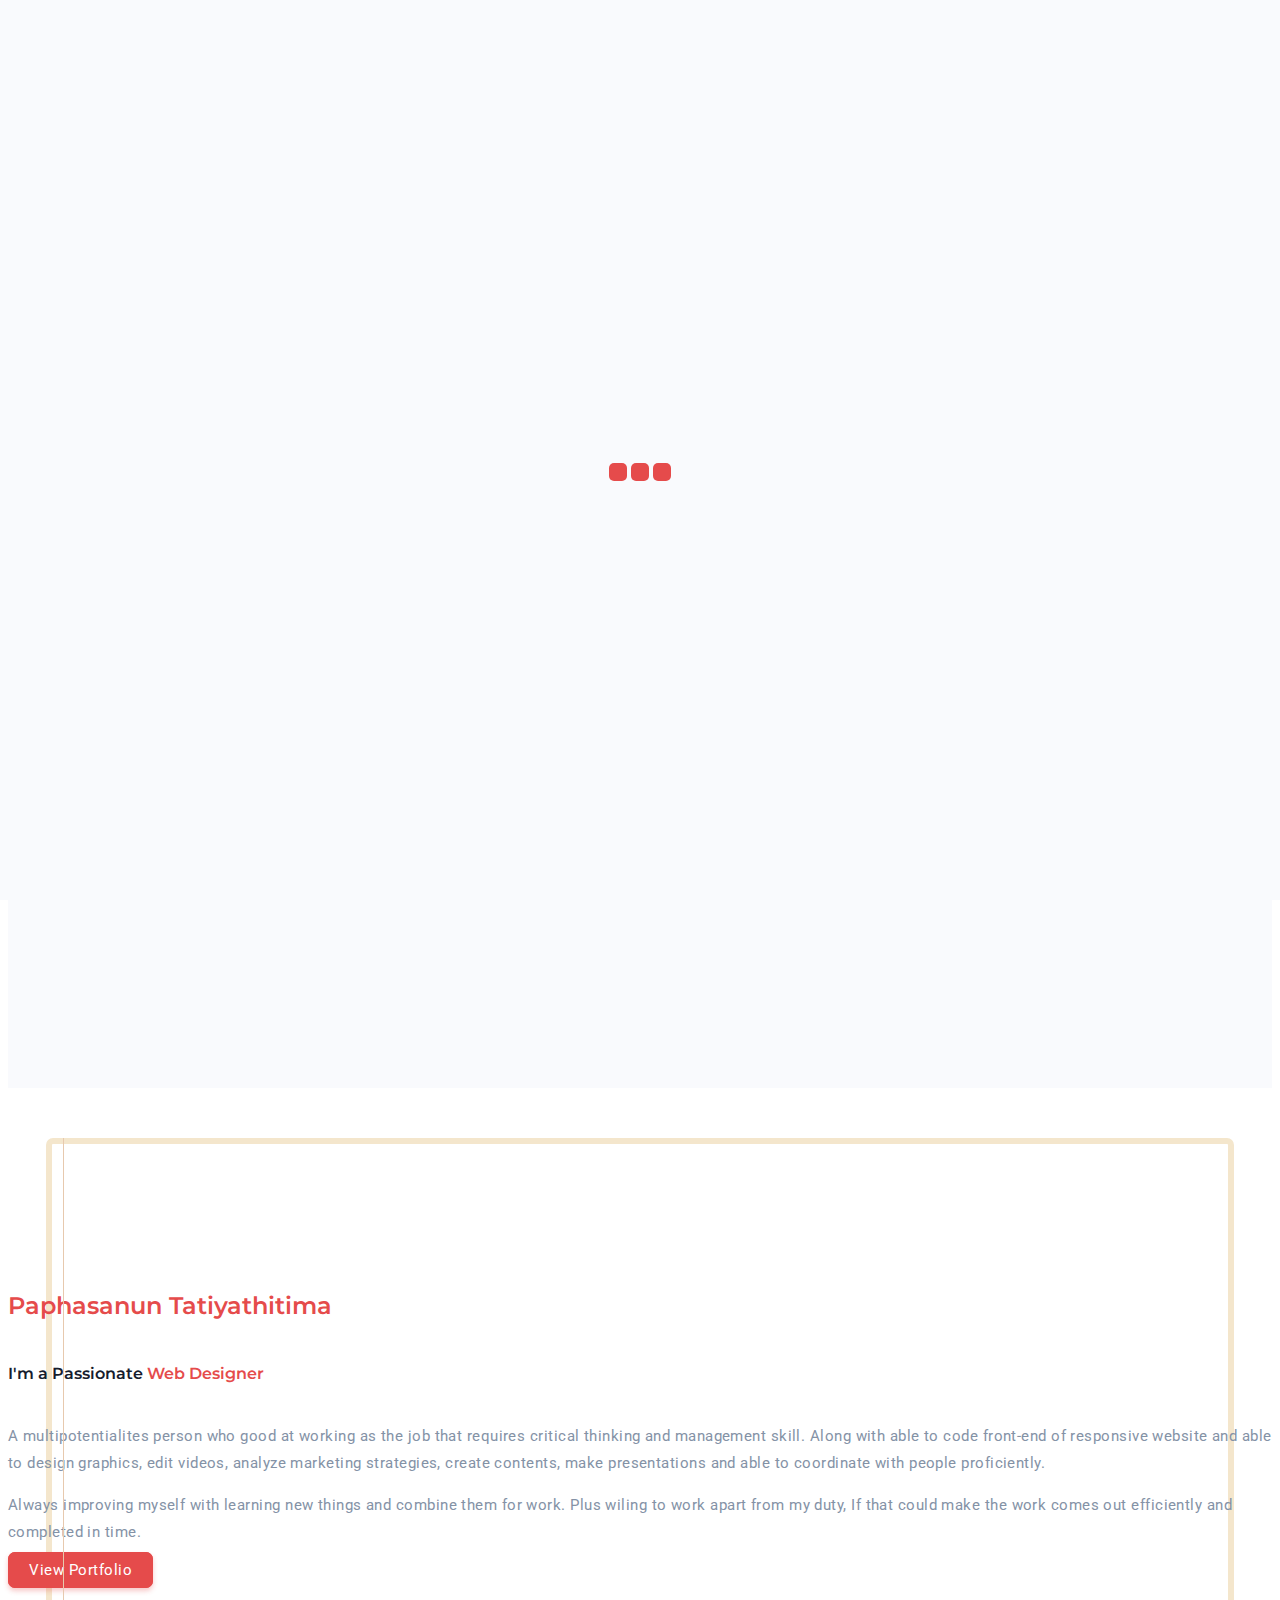
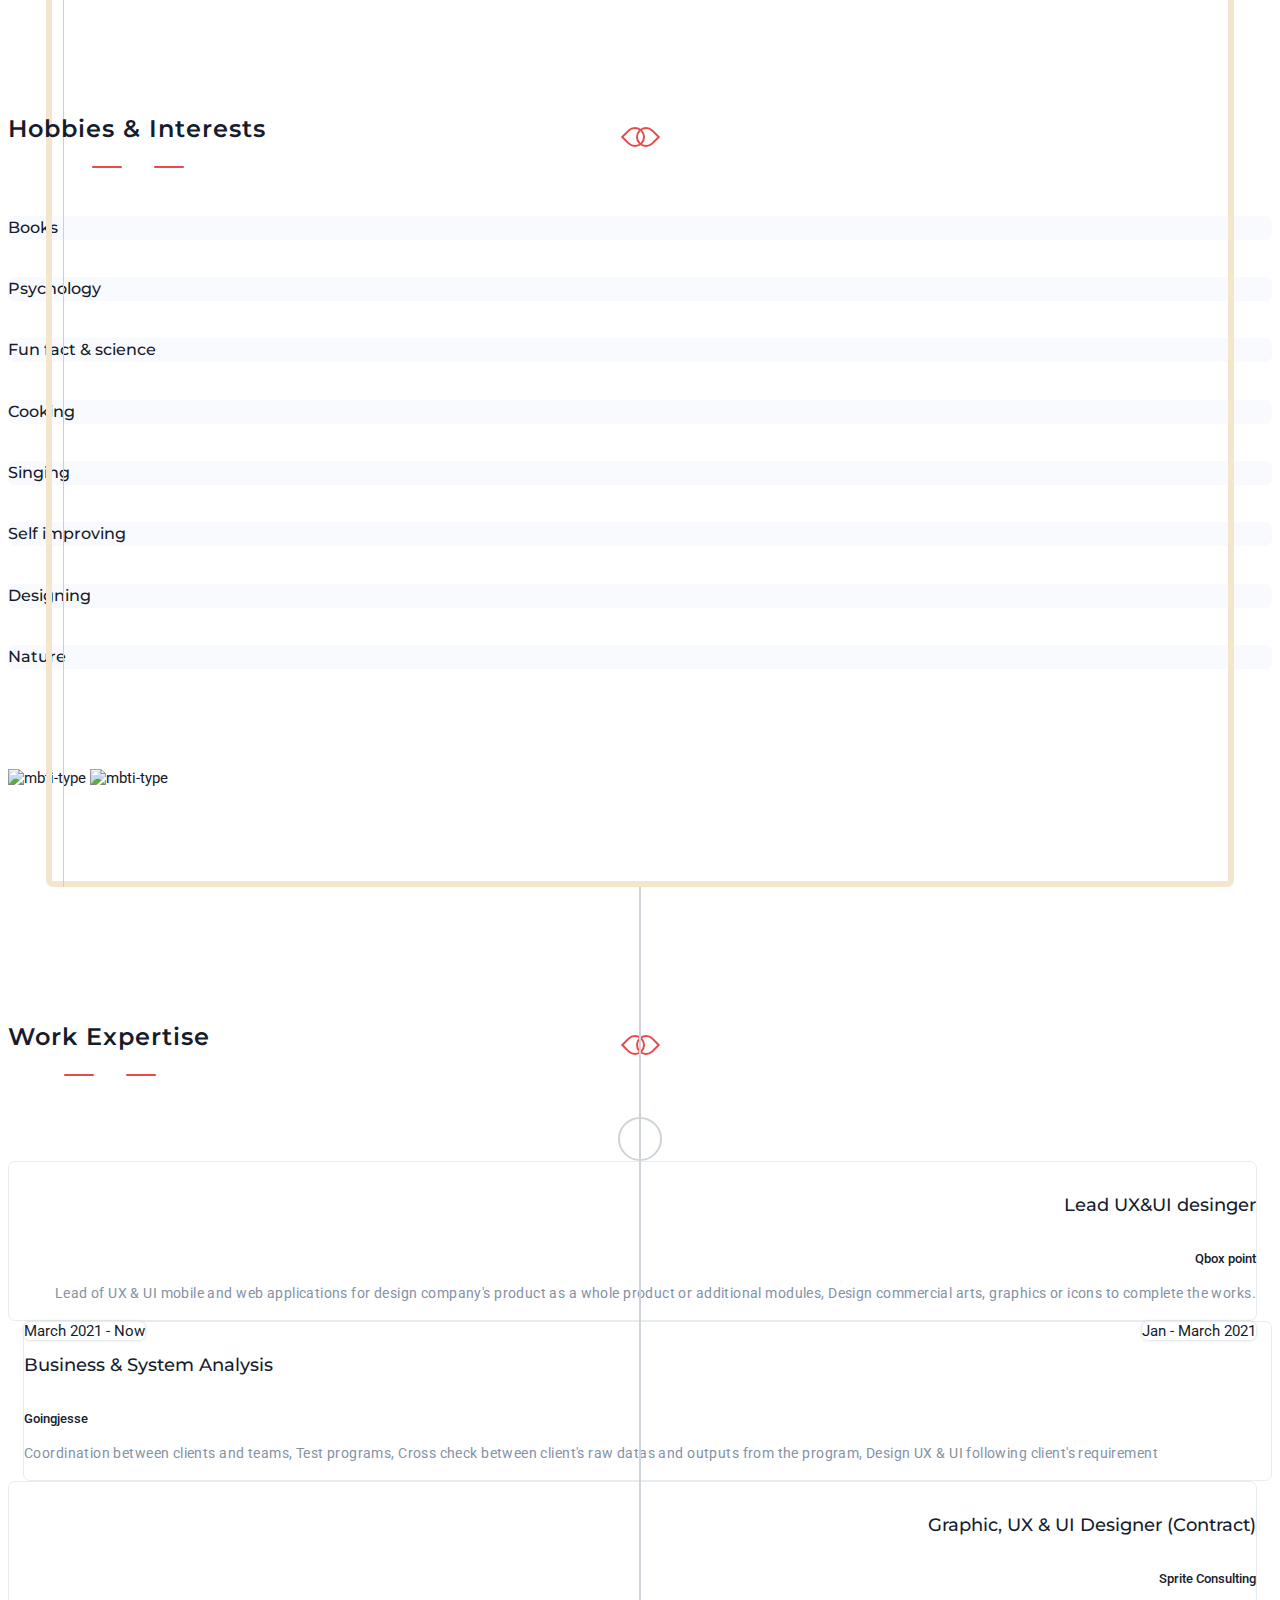
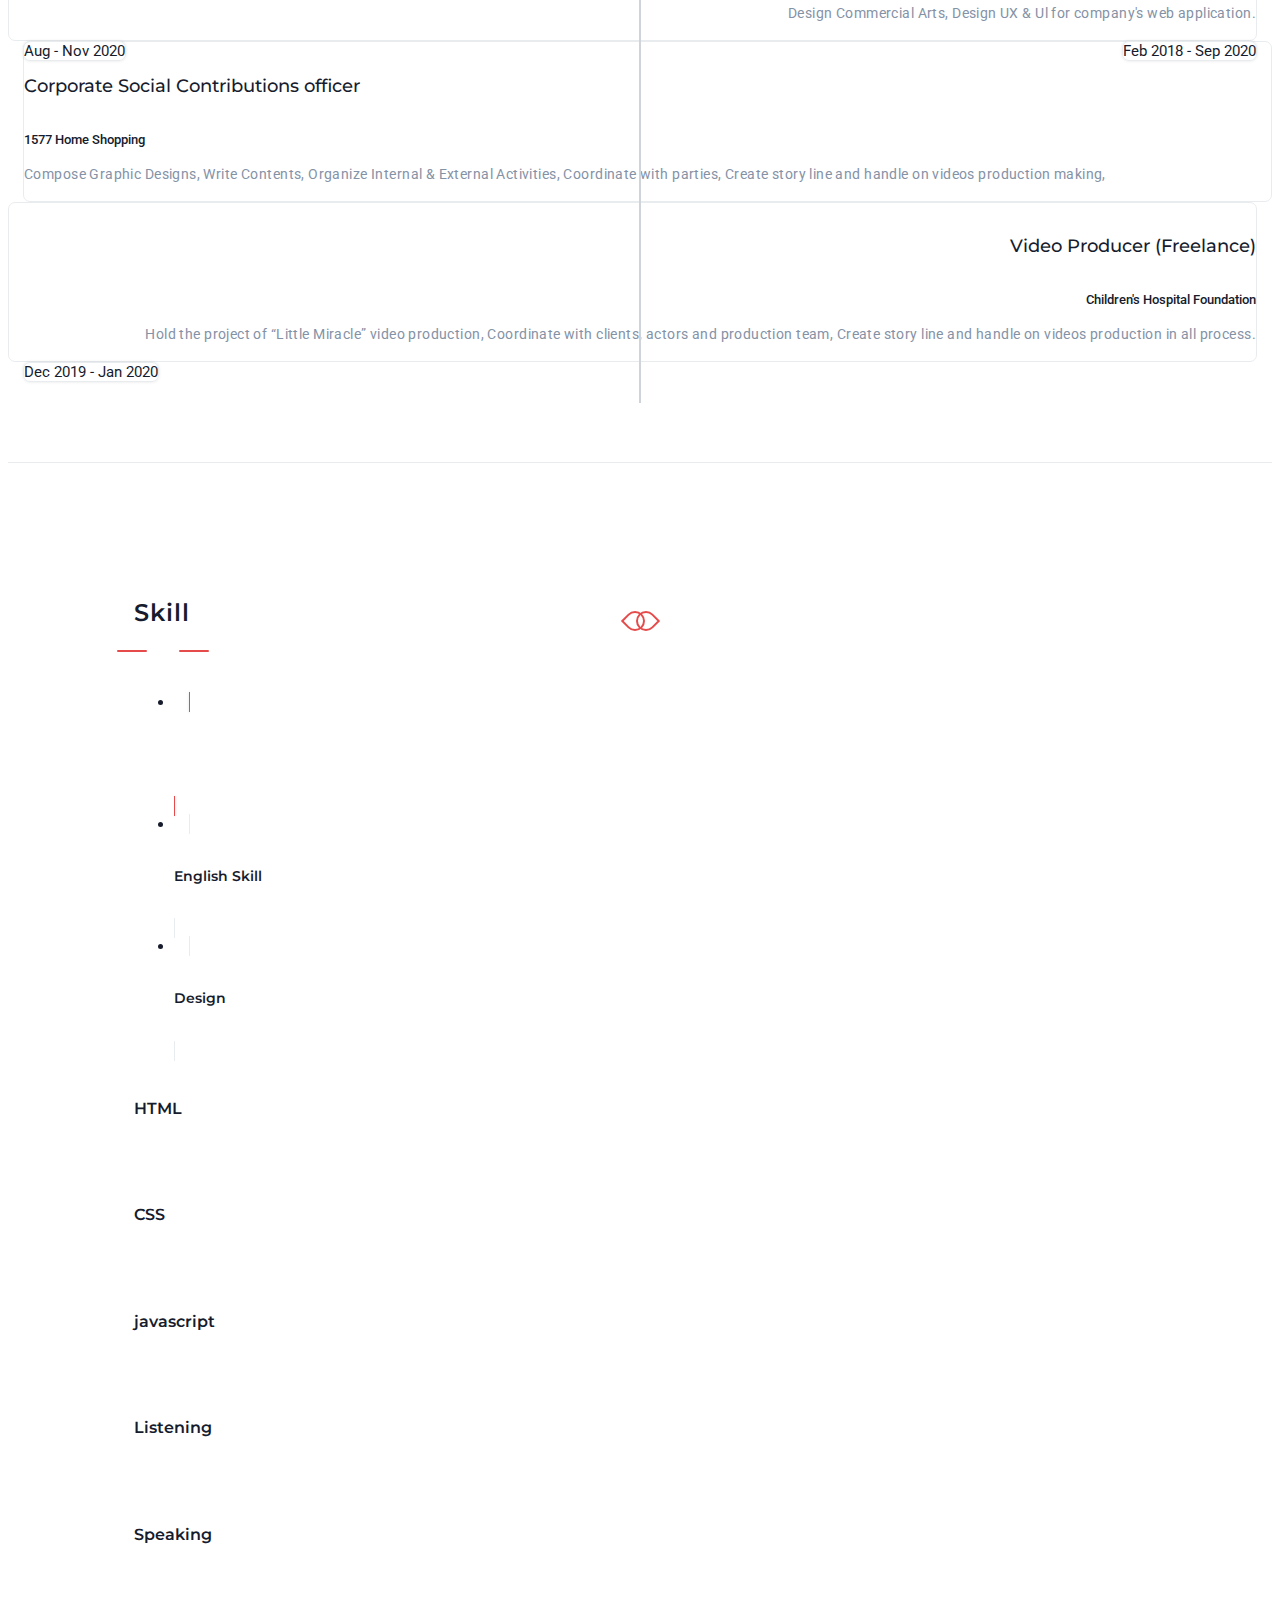
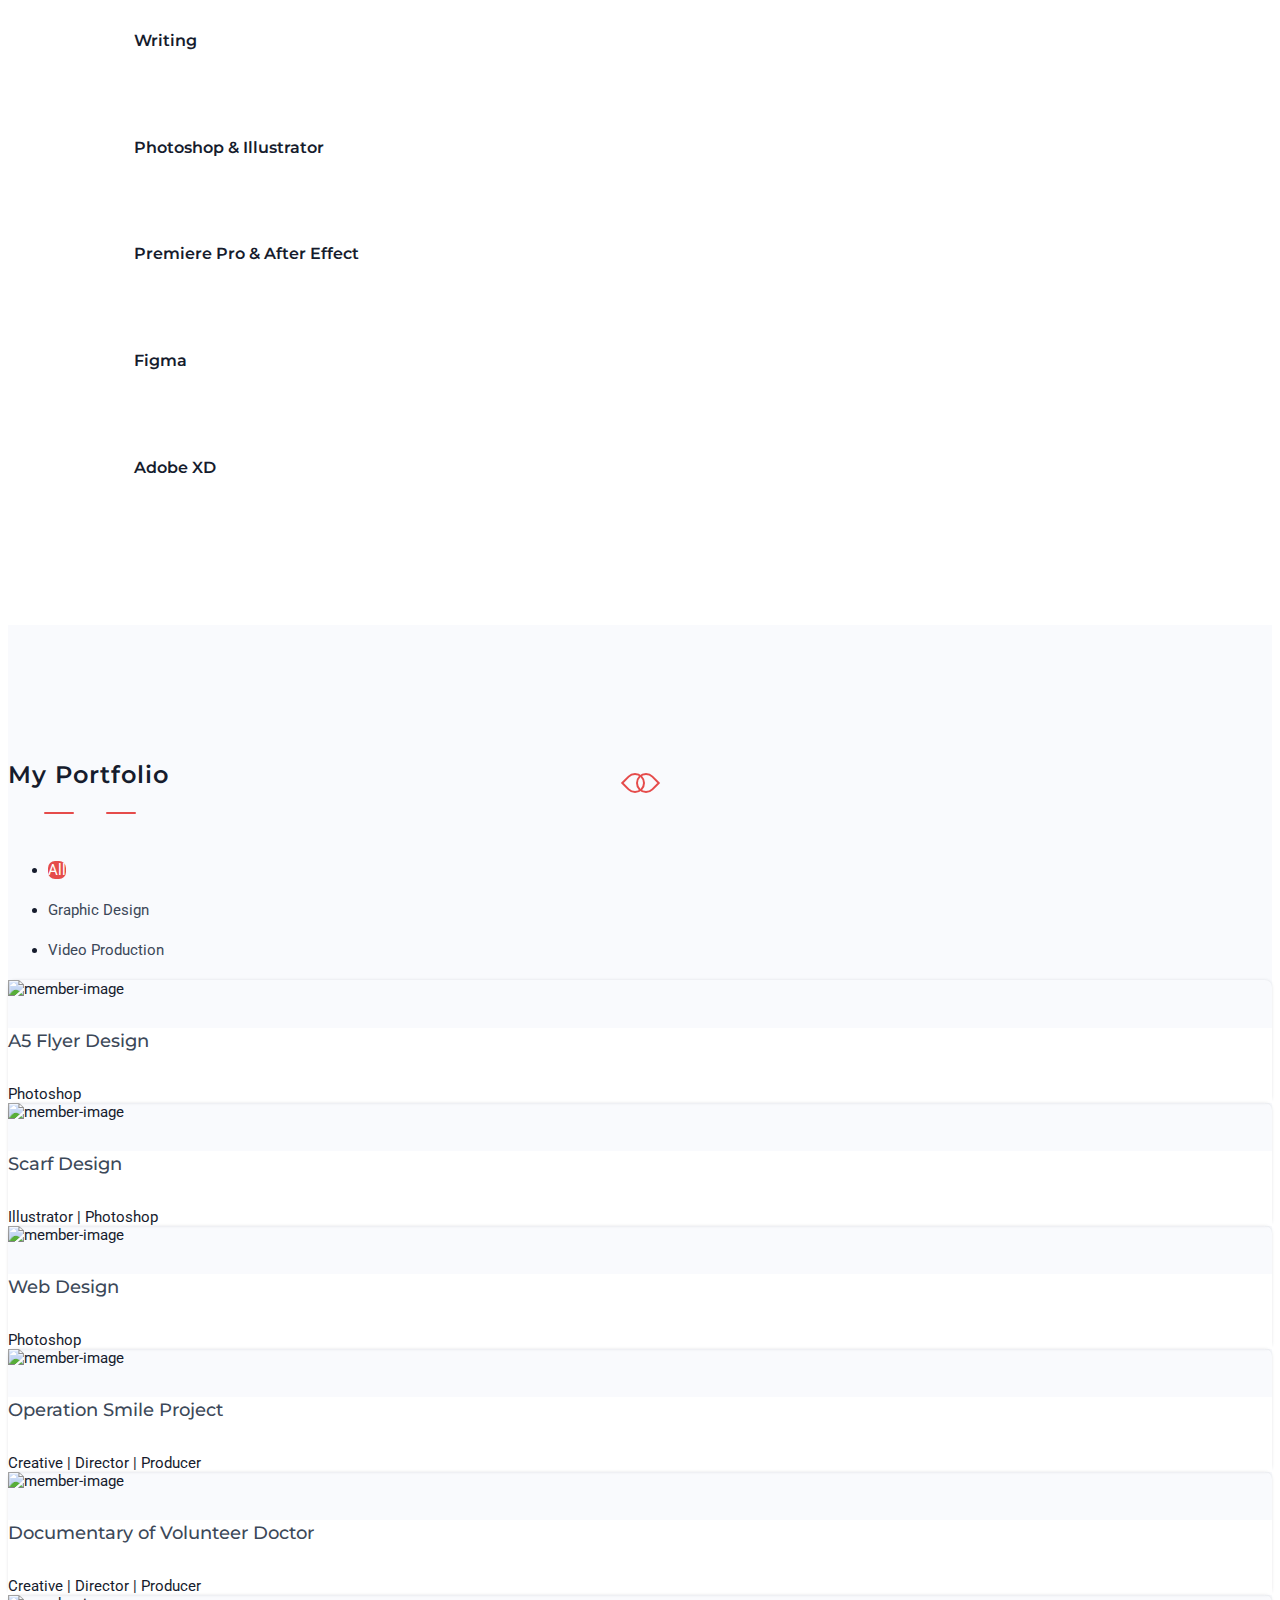
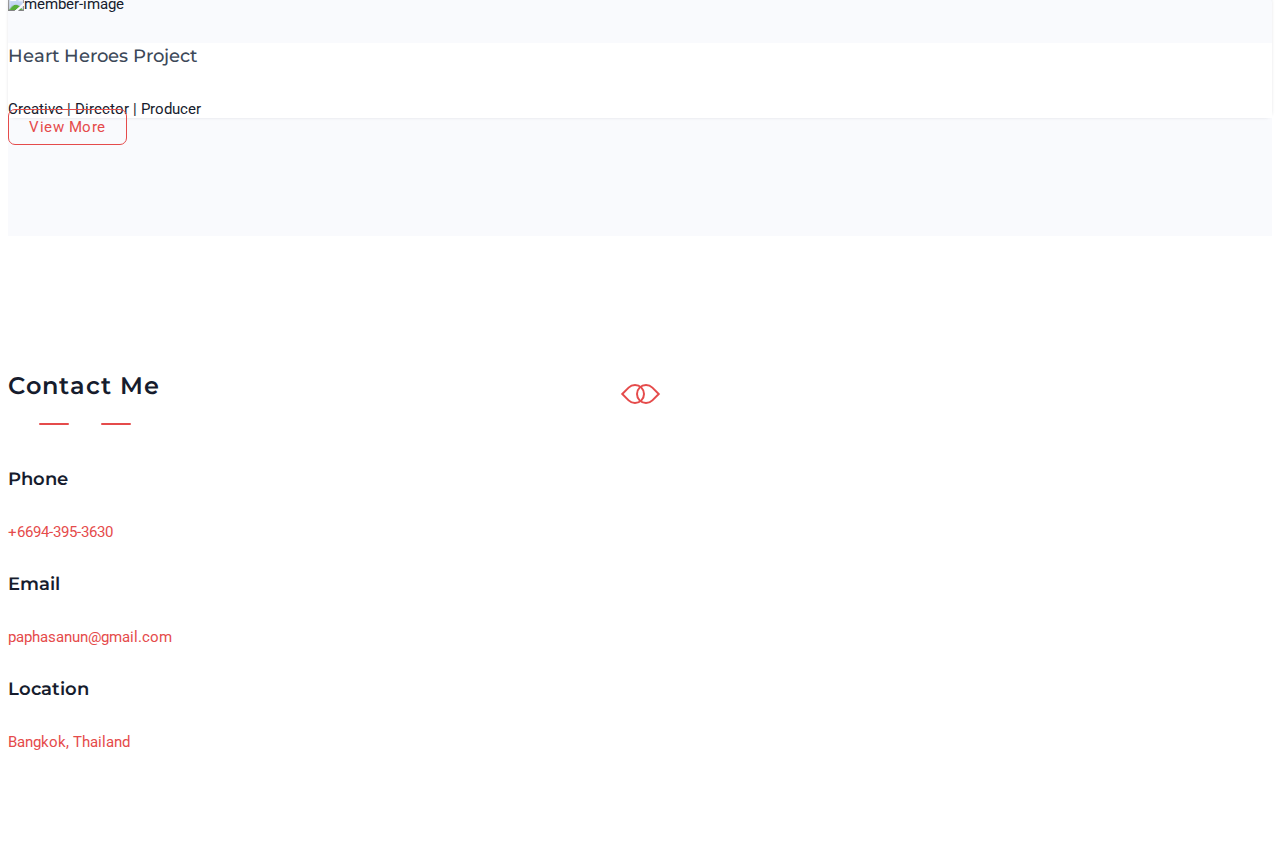
==== index.html @ 7afbe92e "update 02/09" ====
<!DOCTYPE html>
<html lang="en">

<head>
    <meta charset="utf-8" />
    <title>Paphasanun - Personal Resume</title>
    <meta name="viewport" content="width=device-width, initial-scale=1.0">
    <meta name="description" content="Premium Bootstrap 4 Landing Page Template" />
    <meta name="keywords" content="bootstrap 4, premium, marketing, multipurpose" />
    <meta content="Shreethemes" name="author" />
    <!-- favicon -->
    <link rel="shortcut icon" href="images/logo-icon.png">
    <!-- Bootstrap -->
    <link href="css/bootstrap.min.css" rel="stylesheet" type="text/css" />
    <!-- Magnific -->
    <link href="css/magnific-popup.css" rel="stylesheet" type="text/css" />
    <!-- Icon -->
    <link href="css/materialdesignicons.min.css" rel="stylesheet" type="text/css" />
              
    <!-- SLICK SLIDER -->
    <link rel="stylesheet" href="css/owl.carousel.min.css"/> 
    <link rel="stylesheet" href="css/owl.theme.css"/> 
    <link rel="stylesheet" href="css/owl.transitions.css"/>    
    <!-- Custom Css -->
    <link href="css/style.css" rel="stylesheet" type="text/css" id="theme-opt" />
    <link href="css/colors/pink.css" rel="stylesheet" id="color-opt">

</head>

<body>
    <!-- Loader -->
    <div id="preloader">
        <div id="status">
            <div class="logo">
                <img src="images/logo.png" height="40" class="d-block mx-auto" alt="">
            </div>
            <div class="spinner">
                <div class="bounce1"></div>
                <div class="bounce2"></div>
                <div class="bounce3"></div>
            </div>
        </div>
    </div>
    <!-- Loader -->
    
    <!-- Navbar Start -->
    <nav class="navbar navbar-expand-lg fixed-top navbar-custom navbar-light sticky">
        <div class="container">
            <a class="navbar-brand" href="#">
                <img src="images/logo.png" height="40" alt="">
            </a>
            <button class="navbar-toggler" type="button" data-toggle="collapse" data-target="#navbarCollapse" aria-controls="navbarCollapse" aria-expanded="false" aria-label="Toggle navigation">
                <span data-feather="menu" class="fea icon-md"></span>
            </button><!--end button-->

            <div class="collapse navbar-collapse" id="navbarCollapse">
                <ul class="navbar-nav navbar-nav-link mx-auto">
                    <li class="nav-item active">
                        <a class="nav-link" href="#home">Home</a>
                    </li><!--end nav item-->
                    <li class="nav-item active">
                        <a class="nav-link" href="#about">About me</a>
                    </li><!--end nav item-->
                    <li class="nav-item">
                        <a class="nav-link" href="#experience">Experiences</a>
                    </li><!--end nav item-->
                    <li class="nav-item">
                        <a class="nav-link" href="#projects">Projects</a>
                    </li><!--end nav item-->
                    <li class="nav-item">
                        <a class="nav-link" href="#contact">Contact</a>
                    </li><!--end nav item-->
                </ul>

                <i data-feather="phone" class="icon fea icon-sm mx-2"></i><span class="sub-title" style="letter-spacing: 1px;"> 094-395-3630</span> 
                </ul>
            </div> 
        </div><!--end container-->
    </nav><!--end navbar-->
    <!-- Navbar End -->

    <!-- HOME START-->
    <section class="bg-home bg-light d-table w-100" style="background:url('images/home/01.png') center center" data-jarallax='{"speed": 0.5}' id="home">
        <div class="container">
            <div class="row mt-5 align-items-center">
                <div class="col-lg-12">
                    <div class="title-heading mt-5">
                        <h6 class="sub-title">Welcome to my site</h6>
                        <h1 class="heading text-primary mb-3"> Paphasanun (Aom)</h1>
                        <p class="para-desc text-muted mb-1">UX&UI Designer - Software Developer who's passionate of arts. <br> Bachelor's degree (2nd class honors)
                            Commu. Arts - Silpakorn <br> Certificate of Fullstack JS
                            Codecamp #7 - Software Park Thailand</p> <span class="myInfo mr-3">Born : 27 March 1995</span> <span class="myInfo mr-3">Work Experience : 6 years (2.5 years UX&UI Designing)</span>
                        <div class="mt-4 pt-2">
                            <a href="https://drive.google.com/file/d/1Tag4N_Sk4MWXdgomHMcyKIqqKsWw2HHT/view?usp=sharing" target="_blank" class="btn btn-outline-primary rounded mb-2">Download Resume <i data-feather="download" class="fea icon-sm"></i></a>
                        </div>
                    </div>
                </div><!--end col-->
            </div><!--end row-->
        </div><!--end container--> 
        
    </section><!--end section-->
    <!-- HOME END-->
    
    <!-- About Start -->
    <section class="section pb-3" id="about">
        <div class="container">
            <div class="row align-items-center">
                <div class="col-lg-5 col-md-5">
                    <div class="about-hero">
                        <img src="images/hero.png" class="img-fluid mx-auto d-block about-tween position-relative" alt="">
                    </div>
                </div><!--end col-->

                <div class="col-lg-7 col-md-7 mt-4 pt-2 mt-sm-0 pt-sm-0">
                    <div class="section-title mb-0 ml-lg-5 ml-md-3">
                        <h4 class="title text-primary mb-3">Paphasanun Tatiyathitima</h4>
                        <h6 class="designation mb-3">I'm a Passionate <span class="text-primary">Web Designer</span></h6>
                        <p class="text-muted">A multipotentialites person who good at working as the job
                            that requires critical thinking and management skill. Along with
                            able to code front-end of responsive website and able to design graphics, edit videos, analyze marketing strategies,
                            create contents, make presentations and able to coordinate with people proficiently.</p>
                        <p class="text-muted">Always improving myself with learning new things and combine them for work.
                            Plus wiling to work apart from my duty, If that could make the work comes out
                            efficiently and completed in time.</p>
                        <div class="mt-4">
                            <a href="#projects" class="btn btn-primary mouse-down">View Portfolio</a>
                        </div>
                    </div>
                </div><!--end col-->
            </div><!--end row-->
        </div><!--end container-->

        <div class="container mt-100 mt-60">
            <div class="row justify-content-center">
                <div class="col-12 text-center">
                    <div class="section-title">
                        <div class="titles">
                            <h4 class="title title-line text-uppercase mb-4 pb-2">Hobbies & Interests</h4>
                            <span></span>
                        </div>
                    </div>
                </div><!--end col-->
            </div><!--end row-->
            
            <div class="row">
                <div class="col-lg-3 col-md-4 col-12 mt-4 pt-2">
                    <div class="interests-desc bg-light position-relative px-2 py-3 rounded">
                        <div class="hobbies d-flex align-items-center">
                            <div class="text-center rounded-pill mr-4">
                                <i data-feather="book-open" class="icon fea icon-md-sm"></i>
                            </div>
                            <div class="content">
                                <h6 class="title mb-0">Books</h6>
                            </div>
                        </div>
                    </div>
                </div><!--end col-->
                
                <div class="col-lg-3 col-md-4 col-12 mt-4 pt-2">
                    <div class="interests-desc bg-light position-relative px-2 py-3 rounded">
                        <div class="hobbies d-flex align-items-center">
                            <div class="text-center rounded-pill mr-4">
                                <i data-feather="heart" class="icon fea icon-md-sm"></i>
                            </div>
                            <div class="content">
                                <h6 class="title mb-0">Psychology</h6>
                            </div>
                        </div>
                    </div>
                </div><!--end col-->
                
                <div class="col-lg-3 col-md-4 col-12 mt-4 pt-2">
                    <div class="interests-desc bg-light position-relative px-2 py-3 rounded">
                        <div class="hobbies d-flex align-items-center">
                            <div class="text-center rounded-pill mr-4">
                                <i data-feather="video" class="icon fea icon-md-sm"></i>
                            </div>
                            <div class="content">
                                <h6 class="title mb-0">Fun fact & science</h6>
                            </div>
                        </div>
                    </div>
                </div><!--end col-->
                
                <div class="col-lg-3 col-md-4 col-12 mt-4 pt-2">
                    <div class="interests-desc bg-light position-relative px-2 py-3 rounded">
                        <div class="hobbies d-flex align-items-center">
                            <div class="text-center rounded-pill mr-4">
                                <i data-feather="coffee" class="icon fea icon-md-sm"></i>
                            </div>
                            <div class="content">
                                <h6 class="title mb-0">Cooking</h6>
                            </div>
                        </div>
                    </div>
                </div><!--end col-->
                
                <div class="col-lg-3 col-md-4 col-12 mt-4 pt-2">
                    <div class="interests-desc bg-light position-relative px-2 py-3 rounded">
                        <div class="hobbies d-flex align-items-center">
                            <div class="text-center rounded-pill mr-4">
                                <i data-feather="mic" class="icon fea icon-md-sm"></i>
                            </div>
                            <div class="content">
                                <h6 class="title mb-0">Singing</h6>
                            </div>
                        </div>
                    </div>
                </div><!--end col-->
                
                <div class="col-lg-3 col-md-4 col-12 mt-4 pt-2">
                    <div class="interests-desc bg-light position-relative px-2 py-3 rounded">
                        <div class="hobbies d-flex align-items-center">
                            <div class="text-center rounded-pill mr-4">
                                <i data-feather="target" class="icon fea icon-md-sm"></i>
                            </div>
                            <div class="content">
                                <h6 class="title mb-0">Self improving</h6>
                            </div>
                        </div>
                    </div>
                </div><!--end col-->
                
                <div class="col-lg-3 col-md-4 col-12 mt-4 pt-2">
                    <div class="interests-desc bg-light position-relative px-2 py-3 rounded">
                        <div class="hobbies d-flex align-items-center">
                            <div class="text-center rounded-pill mr-4">
                                <i data-feather="pen-tool" class="icon fea icon-md-sm"></i>
                            </div>
                            <div class="content">
                                <h6 class="title mb-0">Designing</h6>
                            </div>
                        </div>
                    </div>
                </div><!--end col-->
                
                <div class="col-lg-3 col-md-4 col-12 mt-4 pt-2">
                    <div class="interests-desc bg-light position-relative px-2 py-3 rounded">
                        <div class="hobbies d-flex align-items-center">
                            <div class="text-center rounded-pill mr-4">
                                <i data-feather="sun" class="icon fea icon-md-sm"></i>
                            </div>
                            <div class="content">
                                <h6 class="title mb-0">Nature</h6>
                            </div>
                        </div>
                    </div>
                </div><!--end col-->
                
            </div>
        </div><!--end container-->

        <div class="container-fluid mt-100 mt-60">
            <div class="rounded py-md-5 py-4" style="background: url('images/bg-counter.jpg') center center;" data-jarallax='{"speed": 0.5}'>
                <div class="container">
                    <div class="row justify-content-center d-inline-flex" id="counter">
                        <img class="d-none d-lg-block d-md-block col-md-3 col-2" src="./images/ENTP.png" alt="mbti-type">
                        <img class="col-6 " src="./images/Entp-Text.png" height="auto" alt="mbti-type">

                    </div><!--end row-->
                </div><!--end container-->
            </div><!--end div-->
        </div><!--end container fluid-->
    </section>
    <!-- About end -->
   
    <!-- experience Start -->
    <section class="section" id="experience">
        <div class="container">
            <div class="row justify-content-center">
                <div class="col-12 text-center">
                    <div class="section-title">
                        <div class="titles">
                            <h4 class="title title-line text-uppercase mb-4 pb-4">Work Expertise</h4>
                            <span></span>
                        </div>
                    </div>
                </div><!--end col-->
            </div><!--end row-->

            <div class="row">
                <div class="col-12">
                    <div class="main-icon rounded-pill text-center mt-4 pt-2">
                        <i data-feather="star" class="fea icon-md-sm"></i>
                    </div>
                    <div class="timeline-page pt-2 position-relative">

                        <div class="timeline-item mt-4">
                            <div class="row">
                                <div class="col-lg-6 col-md-6 col-sm-6 order-sm-1 order-2">
                                    <div class="event event-description-left rounded p-4 border float-left text-right">
                                        <h5 class="title mb-0 text-capitalize">Lead UX&UI desinger</h5>
                                        <small class="company"> Qbox point</small>
                                        <p class="timeline-subtitle mt-3 mb-0 text-muted">Lead of UX & UI mobile and web applications for design company's product as a whole product or additional modules, Design commercial arts, graphics or icons to complete the works.</p>
                                    </div>
                                </div><!--end col-->
                                <div class="col-lg-6 col-md-6 col-sm-6 order-sm-2 order-1">
                                    <div class="duration duration-right rounded border p-2 pl-4 pr-4 position-relative shadow text-left"> March 2021 - Now</div>
                                </div><!--end col-->
                            </div><!--end row-->
                        </div><!--end timeline item-->

                        <div class="timeline-item mt-4">
                            <div class="row">
                                <div class="col-lg-6 col-md-6 col-sm-6">
                                    <div class="duration date-label-left border rounded p-2 pl-4 pr-4 position-relative shadow text-left"> Jan - March 2021</div>
                                </div><!--end col-->
                                <div class="col-lg-6 col-md-6 col-sm-6">
                                    <div class="event event-description-right rounded p-4 border float-left text-left">
                                        <h5 class="title mb-0 text-capitalize">Business & System Analysis
                                        </h5>
                                        <small class="company">Goingjesse</small>
                                        <p class="timeline-subtitle mt-3 mb-0 text-muted">Coordination between clients and teams, Test programs, Cross check between client's raw datas and outputs from the program, Design UX & UI following client's requirement</p>
                                    </div>
                                </div><!--end col-->
                            </div><!--end row-->
                        </div><!--end timeline item-->

                        <div class="timeline-item mt-4">
                            <div class="row">
                                <div class="col-lg-6 col-md-6 col-sm-6 order-sm-1 order-2">
                                    <div class="event event-description-left rounded p-4 border float-left text-right">
                                        <h5 class="title mb-0 text-capitalize">Graphic, UX & UI Designer (Contract)</h5>
                                        <small class="company">Sprite Consulting</small>
                                        <p class="timeline-subtitle mt-3 mb-0 text-muted">Design Commercial Arts, Design UX & Ul for company's web application.</p>
                                    </div>
                                </div><!--end col-->
                                <div class="col-lg-6 col-md-6 col-sm-6 order-sm-2 order-1">
                                    <div class="duration duration-right rounded border p-2 pl-4 pr-4 position-relative shadow text-left">Aug - Nov 2020</div>
                                </div><!--end col-->
                            </div><!--end row-->
                        </div><!--end timeline item-->

                        <div class="timeline-item mt-4">
                            <div class="row">
                                <div class="col-lg-6 col-md-6 col-sm-6">
                                    <div class="duration date-label-left border rounded p-2 pl-4 pr-4 position-relative shadow text-left">Feb 2018 - Sep 2020</div>
                                </div><!--end col-->
                                <div class="col-lg-6 col-md-6 col-sm-6">
                                    <div class="event event-description-right rounded p-4 border float-left text-left">
                                        <h5 class="title mb-0 text-capitalize">Corporate Social Contributions officer</h5>
                                        <small class="company">1577 Home Shopping</small>
                                        <p class="timeline-subtitle mt-3 mb-0 text-muted">Compose Graphic Designs, Write Contents, Organize Internal & External Activities,
                                            Coordinate with parties, Create story line and handle on videos production making,</p>
                                    </div>
                                </div><!--end col-->
                            </div><!--end row-->
                        </div><!--end timeline item-->
        
                        <div class="timeline-item mt-4">
                            <div class="row">
                                <div class="col-lg-6 col-md-6 col-sm-6 order-sm-1 order-2">
                                    <div class="event event-description-left rounded p-4 border float-left text-right">
                                        <h5 class="title mb-0 text-capitalize">Video Producer (Freelance)</h5>
                                        <small class="company">Children's Hospital Foundation</small>
                                        <p class="timeline-subtitle mt-3 mb-0 text-muted">Hold the project of “Little Miracle” video production, Coordinate with clients, actors
                                            and production team, Create story line and handle on videos production in all process.</p>
                                    </div>
                                </div><!--end col-->
                                <div class="col-lg-6 col-md-6 col-sm-6 order-sm-2 order-1">
                                    <div class="duration duration-right rounded border p-2 pl-4 pr-4 position-relative shadow text-left">Dec 2019 - Jan 2020</div>
                                </div><!--end col-->
                            </div><!--end row-->
                        </div><!--end timeline item-->
    
                        
                    </div><!--end timeline page-->
                    <!-- TIMELINE END -->
                </div><!--end col-->
            </div><!--end row-->
        </div><!--end container-->
    </section><!--end section-->   
    <!-- Skill End -->

    <!-- Skill & CTA START -->
    <section class="cta-full border-top">
        <div class="container-fluid">
            <div class="row position-relative">
                <div class="col-lg-4 padding-less img" style="background-image:url('images/skills.jpg')" data-jarallax='{"speed": 0.5}'></div><!-- end col -->
                <div class="col-lg-8 offset-lg-4">
                    <div class="cta-full-img-box">
                        <div class="row justify-content-center">
                            <div class="col-12 text-center">
                                <div class="section-title">
                                    <div class="titles">
                                        <h4 class="title title-line text-uppercase mb-4 pb-4">Skill</h4>
                                        <span></span>
                                   
                            </div><!--end col-->
                        </div><!--end row-->

                        <div class="row align-items-center">
                            <div class="col-lg-3 col-md-4 col-12">
                                <ul class="nav nav-pills flex-column px-0" id="pills-tab" role="tablist">
                                    <li class="nav-item mt-4 pt-2">
                                        <a class="nav-link rounded active" id="pills-cloud-tab" data-toggle="pill" href="#pills-cloud" role="tab" aria-controls="pills-cloud" aria-selected="false">
                                            <div class="skill-container text-center pt-1 pb-1">
                                                <h6 class="title mb-0">Web development</h6>
                                            </div>
                                        </a><!--end nav link-->
                                    </li><!--end nav item-->
                                    
                                    <li class="nav-item mt-4 pt-2">
                                        <a class="nav-link rounded" id="pills-smart-tab" data-toggle="pill" href="#pills-smart" role="tab" aria-controls="pills-smart" aria-selected="false">
                                            <div class="skill-container text-center pt-1 pb-1">
                                                <h6 class="title mb-0">English Skill</h6>
                                            </div>
                                        </a><!--end nav link-->
                                    </li><!--end nav item-->
                                    
                                    <li class="nav-item mt-4 pt-2">
                                        <a class="nav-link rounded" id="pills-apps-tab" data-toggle="pill" href="#pills-apps" role="tab" aria-controls="pills-apps" aria-selected="false">
                                            <div class="skill-container text-center pt-1 pb-1">
                                                <h6 class="title mb-0">Design</h6>
                                            </div>
                                        </a><!--end nav link-->
                                    </li><!--end nav item-->
                                </ul><!--end nav pills-->
                            </div><!--end col-->

                            <div class="col-lg-9 col-md-8 col-12">
                                <div class="tab-content pl-lg-4" id="pills-tabContent">
                                    <div class="tab-pane fade show active" id="pills-cloud" role="tabpanel" aria-labelledby="pills-cloud-tab">
                                        <div class="progress-box mt-4 pt-2">
                                            <h6 class="font-weight-normal">HTML</h6>
                                            <div class="progress">
                                                <div class="progress-bar position-relative bg-primary" style="width:85%;">
                                                    <!-- <div class="progress-value d-block text-dark h6">85%</div> -->
                                                </div>
                                            </div>
                                        </div><!--end process box-->
                                        <div class="progress-box mt-4 pt-2">
                                            <h6 class="font-weight-normal">CSS</h6>
                                            <div class="progress">
                                                <div class="progress-bar position-relative bg-primary" style="width:90%;">
                                                    <!-- <div class="progress-value d-block text-dark h6">80%</div> -->
                                                </div>
                                            </div>
                                        </div><!--end process box-->
                                        <div class="progress-box mt-4 pt-2">
                                            <h6 class="font-weight-normal">javascript</h6>
                                            <div class="progress">
                                                <div class="progress-bar position-relative bg-primary" style="width:40%;">
                                                    <!-- <div class="progress-value d-block text-dark h6">40%</div> -->
                                                </div>
                                            </div>
                                        </div><!--end process box-->
                                    </div><!--end teb pane-->
                                    
                                    <div class="tab-pane fade" id="pills-smart" role="tabpanel" aria-labelledby="pills-smart-tab">
                                        <div class="progress-box mt-4 pt-2">
                                            <h6 class="font-weight-normal">Listening</h6>
                                            <div class="progress">
                                                <div class="progress-bar position-relative bg-primary" style="width:90%;">
                                                    <!-- <div class="progress-value d-block text-dark h6">85%</div> -->
                                                </div>
                                            </div>
                                        </div><!--end process box-->
                                        <div class="progress-box mt-4 pt-2">
                                            <h6 class="font-weight-normal">Speaking</h6>
                                            <div class="progress">
                                                <div class="progress-bar position-relative bg-primary" style="width:80%;">
                                                    <!-- <div class="progress-value d-block text-dark h6">70%</div> -->
                                                </div>
                                            </div>
                                        </div><!--end process box-->
                                        <div class="progress-box mt-4 pt-2">
                                            <h6 class="font-weight-normal">Writing</h6>
                                            <div class="progress">
                                                <div class="progress-bar position-relative bg-primary" style="width:70%;">
                                                    <!-- <div class="progress-value d-block text-dark h6">65%</div> -->
                                                </div>
                                            </div>
                                        </div><!--end process box-->
                                    </div><!--end teb pane-->

                                    <div class="tab-pane fade" id="pills-apps" role="tabpanel" aria-labelledby="pills-apps-tab">
                                        <div class="progress-box pt-2">
                                            <h6 class="font-weight-normal">Photoshop & Illustrator</h6>
                                            <div class="progress">
                                                <div class="progress-bar position-relative bg-primary" style="width:80%;">
                                                    <!-- <div class="progress-value d-block text-dark h6">80%</div> -->
                                                </div>
                                            </div>
                                        </div><!--end process box-->
                                        <div class="progress-box mt-4 pt-2">
                                            <h6 class="font-weight-normal">Premiere Pro & After Effect</h6>
                                            <div class="progress">
                                                <div class="progress-bar position-relative bg-primary" style="width:65%;">
                                                    <!-- <div class="progress-value d-block text-dark h6">65%</div> -->
                                                </div>
                                            </div>
                                        </div>
                                        <div class="progress-box mt-4 pt-2">
                                            <h6 class="font-weight-normal">Figma</h6>
                                            <div class="progress">
                                                <div class="progress-bar position-relative bg-primary" style="width:99%;">
                                                    <!-- <div class="progress-value d-block text-dark h6">99%</div> -->
                                                </div>
                                            </div>
                                        </div>
                                        <div class="progress-box mt-4 pt-2">
                                            <h6 class="font-weight-normal">Adobe XD</h6>
                                            <div class="progress">
                                                <div class="progress-bar position-relative bg-primary" style="width:80%;">
                                                    <!-- <div class="progress-value d-block text-dark h6">80%</div> -->
                                                </div>
                                            </div>
                                        </div>
                                    </div><!--end teb pane-->
                                </div><!--end tab content-->
                            </div><!--end col-->
                        </div> <!-- end row --> 
                    </div> <!-- end about detail -->
                </div> <!-- end col -->        
            </div><!--end row-->
        </div><!--end container fluid-->
    </section><!--end section-->   
    <!-- Skill & CTA End -->

    <!-- Projects End -->
    <section class="section bg-light" id="projects">
        <div class="container">
            <div class="row justify-content-center">
                <div class="col-12 text-center">
                    <div class="section-title">
                        <div class="titles">
                            <h4 class="title title-line text-uppercase mb-4 pb-4">My Portfolio</h4>
                            <span></span>
                        </div>
                    </div>
                </div><!--end col-->
            </div><!--end row-->
        </div>    
        
        <div class="container">                
            <div class="row mt-4 pt-2">
                <div class="col-lg-12">
                    <ul class="portfolioFilter text-center mb-0 list-unstyled">
                        <li class="list-inline-item mb-3"><a href="#" data-filter="*" class="active text-dark mr-2 py-2 px-3 rounded">All</a></li>
                        <li class="list-inline-item mb-3"><a href="#" data-filter=".design" class="text-dark mr-2 py-2 px-3 rounded">Graphic Design</a></li>
                        <li class="list-inline-item mb-3"><a href="#" data-filter=".production" class="text-dark mr-2 py-2 px-3 rounded">Video Production</a></li>
                    </ul>
                </div><!--end col-->
            </div><!--end row-->

            <div class="portfolioContainer row">
                <div class="col-lg-4 col-md-6 mt-4 pt-2 design">
                    <div class="portfolio-box rounded shadow position-relative overflow-hidden">
                        <div class="portfolio-box-img position-relative overflow-hidden">
                            <img src="images/portfolio/1.jpg" class="img-fluid" alt="member-image">
                            <div class="overlay-work">
                                <div class="work-content text-center">
                                    <a href="images/portfolio/1.jpg" class="text-light work-icon bg-dark d-inline-block rounded-pill mfp-image"><i data-feather="image" class="fea icon-sm image-icon"></i></a>
                                </div>
                            </div>
                        </div>
                        <div class="gallary-title py-4 text-center">
                            <h5><a href="page-portfolio-detail.html" class="title text-dark">A5 Flyer Design</a></h5>
                            <span>Photoshop</span>
                        </div>
                    </div>
                </div><!--end col-->

                <div class="col-lg-4 col-md-6 mt-4 pt-2 design">
                    <div class="portfolio-box rounded shadow position-relative overflow-hidden">
                        <div class="portfolio-box-img position-relative overflow-hidden">
                            <img src="images/portfolio/2.jpg" class="img-fluid" alt="member-image">
                            <div class="overlay-work">
                                <div class="work-content text-center">
                                    <a href="images/portfolio/2.jpg" class="text-light work-icon bg-dark d-inline-block rounded-pill mfp-image"><i data-feather="image" class="fea icon-sm image-icon"></i></a>
                                </div>
                            </div>
                        </div>
                        <div class="gallary-title py-4 text-center">
                            <h5><a href="page-portfolio-detail.html" class="title text-dark">Scarf Design</a></h5>
                            <span>Illustrator | Photoshop</span>
                        </div>
                    </div>
                </div><!--end col-->

                <div class="col-lg-4 col-md-6 mt-4 pt-2 design">
                    <div class="portfolio-box rounded shadow position-relative overflow-hidden">
                        <div class="portfolio-box-img position-relative overflow-hidden">
                            <img src="images/portfolio/3.jpg" class="img-fluid" alt="member-image">
                            <div class="overlay-work">
                                <div class="work-content text-center">
                                    <a href="images/portfolio/3.jpg" class="text-light work-icon bg-dark d-inline-block rounded-pill mfp-image"><i data-feather="image" class="fea icon-sm image-icon"></i></a>
                                </div>
                            </div>
                        </div>
                        <div class="gallary-title py-4 text-center">
                            <h5><a href="page-portfolio-detail.html" class="title text-dark">Web Design</a></h5>
                            <span>Photoshop</span>
                        </div>
                    </div>
                </div><!--end col-->

                <div class="col-lg-4 col-md-6 mt-4 pt-2 production">
                    <div class="portfolio-box rounded shadow position-relative overflow-hidden">
                        <div class="portfolio-box-img position-relative overflow-hidden">
                            <img src="images/portfolio/4.jpg" class="img-fluid" alt="member-image">
                            <div class="overlay-work">
                                <div class="work-content text-center">
                                    <a href="https://drive.google.com/file/d/1e-2wg1fT1mr1aLGB8kaStuC2PI-CW9Ae/preview" class="play-btn video-play-icon text-light work-icon bg-dark d-inline-block rounded-pill"><i data-feather="video" class="fea icon-sm image-icon"></i></a>
                                </div>
                            </div>
                        </div>
                        <div class="gallary-title py-4 text-center">
                            <h5><a href="page-portfolio-detail.html" class="title text-dark">Operation Smile Project</a></h5>
                            <span>Creative | Director | Producer</span>
                        </div>
                    </div>
                </div><!--end col-->

                <div class="col-lg-4 col-md-6 mt-4 pt-2 production">
                    <div class="portfolio-box rounded shadow position-relative overflow-hidden">
                        <div class="portfolio-box-img position-relative overflow-hidden">
                            <img src="images/portfolio/5.jpg" class="img-fluid" alt="member-image">
                            <div class="overlay-work">
                                <div class="work-content text-center">
                                    <a href="https://drive.google.com/file/d/1A7MR1uKUKv2RnDEOT2ZxF4RPNTRvU_va/preview" class="play-btn video-play-icon text-light work-icon bg-dark d-inline-block rounded-pill"><i data-feather="video" class="fea icon-sm image-icon"></i></a>
                                </div>
                            </div>
                        </div>
                        <div class="gallary-title py-4 text-center">
                            <h5><a href="page-portfolio-detail.html" class="title text-dark">Documentary of Volunteer Doctor</a></h5>
                            <span>Creative | Director | Producer</span>
                        </div>
                    </div>
                </div><!--end col-->

                <div class="col-lg-4 col-md-6 mt-4 pt-2 production">
                    <div class="portfolio-box rounded shadow position-relative overflow-hidden">
                        <div class="portfolio-box-img position-relative overflow-hidden">
                            <img src="images/portfolio/6.jpg" class="img-fluid" alt="member-image">
                            <div class="overlay-work">
                                <div class="work-content text-center">
                                    <a href="https://drive.google.com/file/d/1xsus-jS-3taUJz9B14EIzIhjcC88rKN4/preview" class="play-btn video-play-icon text-light work-icon bg-dark d-inline-block rounded-pill"><i data-feather="video" class="fea icon-sm image-icon"></i></a>
                                </div>
                            </div>
                        </div>
                        <div class="gallary-title py-4 text-center">
                            <h5><a href="page-portfolio-detail.html" class="title text-dark"> Heart Heroes Project </a></h5>
                            <span>Creative | Director | Producer</span>
                        </div>
                    </div>
                </div><!--end col-->
            </div><!-- End row -->

            <div class="row">
                <div class="col-lg-12 mt-4 pt-2">
                    <div class="text-center">
                        <a href="https://drive.google.com/drive/folders/1sOzDx18y-sixNmFK_KaF2ISJn-L9aMg0?usp=sharing" target="_blank" class="btn btn-outline-primary">View More</a>
                    </div>
                </div><!--end col-->
            </div><!--end row-->
        </div><!--end container-->
    </section><!--end section-->
    <!-- Projects End -->

    <div class="container-fluid">
        <div class="rounded py-md-5 py-5" style="background: url('images/bg-counter.jpg') center center;" data-jarallax='{"speed": 0.5}'>
        </div>
    </div>

    <!-- Contact Start -->
    <section class="section pb-5" id="contact">
        <div class="container">
            <div class="row justify-content-center">
                <div class="col-12 text-center">
                    <div class="section-title">
                        <div class="titles">
                            <h4 class="title title-line text-uppercase mb-4 pb-4">Contact Me</h4>
                            <span></span>
                        </div>
                    </div>
                </div><!--end col-->
            </div><!--end row-->

            <div class="row">
                <div class="col-md-4 pt-2">
                    <div class="contact-detail text-center">
                        <div class="icon">
                            <i data-feather="phone" class="fea icon-md"></i>
                        </div>
                        <div class="content mt-4">
                            <h5 class="title text-uppercase">Phone</h5>
                            <a href="tel:+6694-395-3630" class="text-primary">+6694-395-3630</a>
                        </div>  
                    </div>
                </div><!--end col-->
                
                <div class="col-md-4 pt-2">
                    <div class="contact-detail text-center">
                        <div class="icon">
                            <i data-feather="mail" class="fea icon-md"></i>
                        </div>
                        <div class="content mt-4">
                            <h5 class="title text-uppercase">Email</h5>
                            <a href="mailto:paphasanun@gmail.com" class="text-primary">paphasanun@gmail.com</a>
                        </div>  
                    </div>
                </div><!--end col-->
                
                <div class="col-md-4 pt-2">
                    <div class="contact-detail text-center">
                        <div class="icon">
                            <i data-feather="map-pin" class="fea icon-md"></i>
                        </div>
                        <div class="content mt-2">
                            <h5 class="title text-uppercase">Location</h5>
                            <div class="video-play-icon text-primary">Bangkok, Thailand</div>
                        </div>  
                    </div>
                </div><!--end col-->
            </div><!--end row-->
        </div><!--end container-->
    </section><!--end section-->
    <!-- Contact End -->

   
    
    <!-- Back to top -->
    <a href="#" class="back-to-top rounded text-center" id="back-to-top"> 
        <i class="mdi mdi-chevron-up d-block"> </i> 
    </a>
    <!-- Back to top -->

    <!-- javascript -->
    <script src="js/jquery.min.js"></script>
    <script src="js/bootstrap.bundle.min.js"></script>
    <script src="js/jquery.easing.min.js"></script>
    <script src="js/scrollspy.min.js"></script>
    <!-- SLIDER -->
    <script src="js/owl.carousel.min.js "></script>
    <!-- Magnific Popup -->
    <script src="js/jquery.magnific-popup.min.js"></script>
    <script src="js/isotope.js"></script>
    <script src="js/portfolio-filter.js"></script> 
    <script src="js/magnific.init.js"></script> 
    <!-- Contact -->
    <script src="js/contact.js"></script>
    <!-- Counter -->
    <script src="js/counter.init.js"></script>
    <!-- Tweenmax Js -->
    <script src="js/jquery-twennmax.js"></script>
    <script src="js/TweenMax.min.js"></script>
    <script src="js/jquery-twennmax.init.js"></script>
    <!-- Feather icon -->
    <script src="js/feather.min.js"></script>
    <!-- Parallax -->
    <script src="js/parallax.js"></script>
    <!-- Main Js -->
    <script src="js/app.js"></script>
</body>

</html>
---- css/style.css ----
/* Template Name: Cristino - Responsive Personal Template
   Author: Shreethemes
   Email: shreethemes@gmail.com
   Website: http://www.shreethemes.in
   Version: 1.6.0
   Created: May 2020
   File Description: Main Css file of the template
*/
/***********************/
/*       INDEX         */
/*======================
 *    01.  Variables   *
 *    02.  Components  *
 *    03.  General     *
 *    04.  Helper      *
 *    05.  Menu        *
 *    06.  Home        *
 *    07.  About       *
 *    08.  Service     *
 *    09.  Counter     *
 *    10.  Resume      *
 *    11.  C.T.A       *
 *    12.  Portfolio   *
 *    13.  Testi       *
 *    14.  Blog        *
 *    15.  Contact     *
 *    16.  Footer      *
 ======================*/
@import url("https://fonts.googleapis.com/css?family=Montserrat:400,500,600,700|Roboto&display=swap");
h1 {
  font-size: 42px !important;
}

h2 {
  font-size: 36px !important;
}

h3 {
  font-size: 30px !important;
}

h4 {
  font-size: 24px !important;
}

h5 {
  font-size: 18px !important;
}

h6 {
  font-size: 16px !important;
}

.display-1 {
  font-size: 80px !important;
}

.display-2 {
  font-size: 72px !important;
}

.display-3 {
  font-size: 64px !important;
}

.display-4 {
  font-size: 56px !important;
}

.bg-primary {
  background-color: #e54b4b !important;
}

.text-primary {
  color: #e54b4b !important;
}

a.text-primary:hover, a.text-primary:focus {
  color: #dd2020 !important;
}

.bg-secondary {
  background-color: #5a6d90 !important;
}

.text-secondary {
  color: #5a6d90 !important;
}

a.text-secondary:hover, a.text-secondary:focus {
  color: #465571 !important;
}

.bg-success {
  background-color: #25b865 !important;
}

.text-success {
  color: #25b865 !important;
}

a.text-success:hover, a.text-success:focus {
  color: #1c8e4e !important;
}

.bg-warning {
  background-color: #f9a836 !important;
}

.text-warning {
  color: #f9a836 !important;
}

a.text-warning:hover, a.text-warning:focus {
  color: #f59207 !important;
}

.bg-info {
  background-color: #44bed0 !important;
}

.text-info {
  color: #44bed0 !important;
}

a.text-info:hover, a.text-info:focus {
  color: #2da3b4 !important;
}

.bg-danger {
  background-color: #d6374a !important;
}

.text-danger {
  color: #d6374a !important;
}

a.text-danger:hover, a.text-danger:focus {
  color: #b52536 !important;
}

.bg-dark {
  background-color: #3c4858 !important;
}

.text-dark {
  color: #3c4858 !important;
}

a.text-dark:hover, a.text-dark:focus {
  color: #272f3a !important;
}

.bg-muted {
  background-color: #8492a6 !important;
}

.text-muted {
  color: #8492a6 !important;
}

a.text-muted:hover, a.text-muted:focus {
  color: #68788f !important;
}

.bg-light {
  background-color: #f9fafd !important;
}

.text-light {
  color: #f9fafd !important;
}

a.text-light:hover, a.text-light:focus {
  color: #d3daf0 !important;
}

.bg-blue {
  background-color: #2d84fb !important;
}

.text-blue {
  color: #2d84fb !important;
}

a.text-blue:hover, a.text-blue:focus {
  color: #0568f0 !important;
}

.bg-footer {
  background-color: #465467 !important;
}

.text-footer {
  color: #465467 !important;
}

a.text-footer:hover, a.text-footer:focus {
  color: #323c49 !important;
}

.bg-purple {
  background-color: #662e9b !important;
}

.text-purple {
  color: #662e9b !important;
}

a.text-purple:hover, a.text-purple:focus {
  color: #4c2274 !important;
}

.bg-light-green {
  background-color: #67c56e !important;
}

.text-light-green {
  color: #67c56e !important;
}

a.text-light-green:hover, a.text-light-green:focus {
  color: #45b44d !important;
}

.bg-yellow {
  background-color: #f89d36 !important;
}

.text-yellow {
  color: #f89d36 !important;
}

a.text-yellow:hover, a.text-yellow:focus {
  color: #f38508 !important;
}

.bg-light-yellow {
  background-color: #eaba6b !important;
}

.text-light-yellow {
  color: #eaba6b !important;
}

a.text-light-yellow:hover, a.text-light-yellow:focus {
  color: #e4a53e !important;
}

.list-inline-item:not(:last-child) {
  margin-right: 0px;
  margin-bottom: 10px;
}

.rounded {
  border-radius: 7px !important;
}

.rounded-top {
  border-top-left-radius: 7px !important;
  border-top-right-radius: 7px !important;
}

.rounded-left {
  border-top-left-radius: 7px !important;
  border-bottom-left-radius: 7px !important;
}

.rounded-bottom {
  border-bottom-left-radius: 7px !important;
  border-bottom-right-radius: 7px !important;
}

.rounded-right {
  border-top-right-radius: 7px !important;
  border-bottom-right-radius: 7px !important;
}

.rounded-pill {
  border-radius: 30px !important;
}

.border {
  border: 1px solid #e9ecef !important;
}

.border-top {
  border-top: 1px solid #e9ecef !important;
}

.border-bottom {
  border-bottom: 1px solid #e9ecef !important;
}

.border-left {
  border-left: 1px solid #e9ecef !important;
}

.border-right {
  border-right: 1px solid #e9ecef !important;
}

.modal-open {
  padding-right: 0 !important;
}

.small, small {
  font-size: 85%;
  font-weight: 500;
}

.shadow {
  -webkit-box-shadow: 0 0 3px rgba(60, 72, 88, 0.15) !important;
          box-shadow: 0 0 3px rgba(60, 72, 88, 0.15) !important;
}

@media (max-width: 768px) {
  .display-1 {
    font-size: 56px !important;
  }
  .display-2 {
    font-size: 50px !important;
  }
  .display-3 {
    font-size: 42px !important;
  }
  .display-4 {
    font-size: 36px !important;
  }
}

.btn-primary {
  background-color: #e54b4b !important;
  border: 1px solid #e54b4b !important;
  color: #ffffff !important;
  -webkit-box-shadow: 0 3px 5px 0 rgba(229, 75, 75, 0.3);
          box-shadow: 0 3px 5px 0 rgba(229, 75, 75, 0.3);
}

.btn-primary:hover, .btn-primary:focus, .btn-primary:active, .btn-primary.active, .btn-primary.focus {
  background-color: #dd2020 !important;
  border-color: #dd2020 !important;
  color: #ffffff !important;
}

.btn-outline-primary {
  border: 1px solid #e54b4b;
  color: #e54b4b;
  background-color: transparent;
}

.btn-outline-primary:hover, .btn-outline-primary:focus, .btn-outline-primary:active, .btn-outline-primary.active, .btn-outline-primary.focus, .btn-outline-primary:not(:disabled):not(.disabled):active {
  background-color: #e54b4b;
  border-color: #e54b4b;
  color: #ffffff !important;
  -webkit-box-shadow: 0 3px 5px 0 rgba(229, 75, 75, 0.3);
          box-shadow: 0 3px 5px 0 rgba(229, 75, 75, 0.3);
}

.btn-secondary {
  background-color: #5a6d90 !important;
  border: 1px solid #5a6d90 !important;
  color: #ffffff !important;
  -webkit-box-shadow: 0 3px 5px 0 rgba(90, 109, 144, 0.3);
          box-shadow: 0 3px 5px 0 rgba(90, 109, 144, 0.3);
}

.btn-secondary:hover, .btn-secondary:focus, .btn-secondary:active, .btn-secondary.active, .btn-secondary.focus {
  background-color: #465571 !important;
  border-color: #465571 !important;
  color: #ffffff !important;
}

.btn-outline-secondary {
  border: 1px solid #5a6d90;
  color: #5a6d90;
  background-color: transparent;
}

.btn-outline-secondary:hover, .btn-outline-secondary:focus, .btn-outline-secondary:active, .btn-outline-secondary.active, .btn-outline-secondary.focus, .btn-outline-secondary:not(:disabled):not(.disabled):active {
  background-color: #5a6d90;
  border-color: #5a6d90;
  color: #ffffff !important;
  -webkit-box-shadow: 0 3px 5px 0 rgba(90, 109, 144, 0.3);
          box-shadow: 0 3px 5px 0 rgba(90, 109, 144, 0.3);
}

.btn-success {
  background-color: #25b865 !important;
  border: 1px solid #25b865 !important;
  color: #ffffff !important;
  -webkit-box-shadow: 0 3px 5px 0 rgba(37, 184, 101, 0.3);
          box-shadow: 0 3px 5px 0 rgba(37, 184, 101, 0.3);
}

.btn-success:hover, .btn-success:focus, .btn-success:active, .btn-success.active, .btn-success.focus {
  background-color: #1c8e4e !important;
  border-color: #1c8e4e !important;
  color: #ffffff !important;
}

.btn-outline-success {
  border: 1px solid #25b865;
  color: #25b865;
  background-color: transparent;
}

.btn-outline-success:hover, .btn-outline-success:focus, .btn-outline-success:active, .btn-outline-success.active, .btn-outline-success.focus, .btn-outline-success:not(:disabled):not(.disabled):active {
  background-color: #25b865;
  border-color: #25b865;
  color: #ffffff !important;
  -webkit-box-shadow: 0 3px 5px 0 rgba(37, 184, 101, 0.3);
          box-shadow: 0 3px 5px 0 rgba(37, 184, 101, 0.3);
}

.btn-warning {
  background-color: #f9a836 !important;
  border: 1px solid #f9a836 !important;
  color: #ffffff !important;
  -webkit-box-shadow: 0 3px 5px 0 rgba(249, 168, 54, 0.3);
          box-shadow: 0 3px 5px 0 rgba(249, 168, 54, 0.3);
}

.btn-warning:hover, .btn-warning:focus, .btn-warning:active, .btn-warning.active, .btn-warning.focus {
  background-color: #f59207 !important;
  border-color: #f59207 !important;
  color: #ffffff !important;
}

.btn-outline-warning {
  border: 1px solid #f9a836;
  color: #f9a836;
  background-color: transparent;
}

.btn-outline-warning:hover, .btn-outline-warning:focus, .btn-outline-warning:active, .btn-outline-warning.active, .btn-outline-warning.focus, .btn-outline-warning:not(:disabled):not(.disabled):active {
  background-color: #f9a836;
  border-color: #f9a836;
  color: #ffffff !important;
  -webkit-box-shadow: 0 3px 5px 0 rgba(249, 168, 54, 0.3);
          box-shadow: 0 3px 5px 0 rgba(249, 168, 54, 0.3);
}

.btn-info {
  background-color: #44bed0 !important;
  border: 1px solid #44bed0 !important;
  color: #ffffff !important;
  -webkit-box-shadow: 0 3px 5px 0 rgba(68, 190, 208, 0.3);
          box-shadow: 0 3px 5px 0 rgba(68, 190, 208, 0.3);
}

.btn-info:hover, .btn-info:focus, .btn-info:active, .btn-info.active, .btn-info.focus {
  background-color: #2da3b4 !important;
  border-color: #2da3b4 !important;
  color: #ffffff !important;
}

.btn-outline-info {
  border: 1px solid #44bed0;
  color: #44bed0;
  background-color: transparent;
}

.btn-outline-info:hover, .btn-outline-info:focus, .btn-outline-info:active, .btn-outline-info.active, .btn-outline-info.focus, .btn-outline-info:not(:disabled):not(.disabled):active {
  background-color: #44bed0;
  border-color: #44bed0;
  color: #ffffff !important;
  -webkit-box-shadow: 0 3px 5px 0 rgba(68, 190, 208, 0.3);
          box-shadow: 0 3px 5px 0 rgba(68, 190, 208, 0.3);
}

.btn-danger {
  background-color: #d6374a !important;
  border: 1px solid #d6374a !important;
  color: #ffffff !important;
  -webkit-box-shadow: 0 3px 5px 0 rgba(214, 55, 74, 0.3);
          box-shadow: 0 3px 5px 0 rgba(214, 55, 74, 0.3);
}

.btn-danger:hover, .btn-danger:focus, .btn-danger:active, .btn-danger.active, .btn-danger.focus {
  background-color: #b52536 !important;
  border-color: #b52536 !important;
  color: #ffffff !important;
}

.btn-outline-danger {
  border: 1px solid #d6374a;
  color: #d6374a;
  background-color: transparent;
}

.btn-outline-danger:hover, .btn-outline-danger:focus, .btn-outline-danger:active, .btn-outline-danger.active, .btn-outline-danger.focus, .btn-outline-danger:not(:disabled):not(.disabled):active {
  background-color: #d6374a;
  border-color: #d6374a;
  color: #ffffff !important;
  -webkit-box-shadow: 0 3px 5px 0 rgba(214, 55, 74, 0.3);
          box-shadow: 0 3px 5px 0 rgba(214, 55, 74, 0.3);
}

.btn-dark {
  background-color: #3c4858 !important;
  border: 1px solid #3c4858 !important;
  color: #ffffff !important;
  -webkit-box-shadow: 0 3px 5px 0 rgba(60, 72, 88, 0.3);
          box-shadow: 0 3px 5px 0 rgba(60, 72, 88, 0.3);
}

.btn-dark:hover, .btn-dark:focus, .btn-dark:active, .btn-dark.active, .btn-dark.focus {
  background-color: #272f3a !important;
  border-color: #272f3a !important;
  color: #ffffff !important;
}

.btn-outline-dark {
  border: 1px solid #3c4858;
  color: #3c4858;
  background-color: transparent;
}

.btn-outline-dark:hover, .btn-outline-dark:focus, .btn-outline-dark:active, .btn-outline-dark.active, .btn-outline-dark.focus, .btn-outline-dark:not(:disabled):not(.disabled):active {
  background-color: #3c4858;
  border-color: #3c4858;
  color: #ffffff !important;
  -webkit-box-shadow: 0 3px 5px 0 rgba(60, 72, 88, 0.3);
          box-shadow: 0 3px 5px 0 rgba(60, 72, 88, 0.3);
}

.btn-muted {
  background-color: #8492a6 !important;
  border: 1px solid #8492a6 !important;
  color: #ffffff !important;
  -webkit-box-shadow: 0 3px 5px 0 rgba(132, 146, 166, 0.3);
          box-shadow: 0 3px 5px 0 rgba(132, 146, 166, 0.3);
}

.btn-muted:hover, .btn-muted:focus, .btn-muted:active, .btn-muted.active, .btn-muted.focus {
  background-color: #68788f !important;
  border-color: #68788f !important;
  color: #ffffff !important;
}

.btn-outline-muted {
  border: 1px solid #8492a6;
  color: #8492a6;
  background-color: transparent;
}

.btn-outline-muted:hover, .btn-outline-muted:focus, .btn-outline-muted:active, .btn-outline-muted.active, .btn-outline-muted.focus, .btn-outline-muted:not(:disabled):not(.disabled):active {
  background-color: #8492a6;
  border-color: #8492a6;
  color: #ffffff !important;
  -webkit-box-shadow: 0 3px 5px 0 rgba(132, 146, 166, 0.3);
          box-shadow: 0 3px 5px 0 rgba(132, 146, 166, 0.3);
}

.btn-light {
  background-color: #f9fafd !important;
  border: 1px solid #f9fafd !important;
  color: #ffffff !important;
  -webkit-box-shadow: 0 3px 5px 0 rgba(249, 250, 253, 0.3);
          box-shadow: 0 3px 5px 0 rgba(249, 250, 253, 0.3);
}

.btn-light:hover, .btn-light:focus, .btn-light:active, .btn-light.active, .btn-light.focus {
  background-color: #d3daf0 !important;
  border-color: #d3daf0 !important;
  color: #ffffff !important;
}

.btn-outline-light {
  border: 1px solid #f9fafd;
  color: #f9fafd;
  background-color: transparent;
}

.btn-outline-light:hover, .btn-outline-light:focus, .btn-outline-light:active, .btn-outline-light.active, .btn-outline-light.focus, .btn-outline-light:not(:disabled):not(.disabled):active {
  background-color: #f9fafd;
  border-color: #f9fafd;
  color: #ffffff !important;
  -webkit-box-shadow: 0 3px 5px 0 rgba(249, 250, 253, 0.3);
          box-shadow: 0 3px 5px 0 rgba(249, 250, 253, 0.3);
}

.btn-blue {
  background-color: #2d84fb !important;
  border: 1px solid #2d84fb !important;
  color: #ffffff !important;
  -webkit-box-shadow: 0 3px 5px 0 rgba(45, 132, 251, 0.3);
          box-shadow: 0 3px 5px 0 rgba(45, 132, 251, 0.3);
}

.btn-blue:hover, .btn-blue:focus, .btn-blue:active, .btn-blue.active, .btn-blue.focus {
  background-color: #0568f0 !important;
  border-color: #0568f0 !important;
  color: #ffffff !important;
}

.btn-outline-blue {
  border: 1px solid #2d84fb;
  color: #2d84fb;
  background-color: transparent;
}

.btn-outline-blue:hover, .btn-outline-blue:focus, .btn-outline-blue:active, .btn-outline-blue.active, .btn-outline-blue.focus, .btn-outline-blue:not(:disabled):not(.disabled):active {
  background-color: #2d84fb;
  border-color: #2d84fb;
  color: #ffffff !important;
  -webkit-box-shadow: 0 3px 5px 0 rgba(45, 132, 251, 0.3);
          box-shadow: 0 3px 5px 0 rgba(45, 132, 251, 0.3);
}

.btn-footer {
  background-color: #465467 !important;
  border: 1px solid #465467 !important;
  color: #ffffff !important;
  -webkit-box-shadow: 0 3px 5px 0 rgba(70, 84, 103, 0.3);
          box-shadow: 0 3px 5px 0 rgba(70, 84, 103, 0.3);
}

.btn-footer:hover, .btn-footer:focus, .btn-footer:active, .btn-footer.active, .btn-footer.focus {
  background-color: #323c49 !important;
  border-color: #323c49 !important;
  color: #ffffff !important;
}

.btn-outline-footer {
  border: 1px solid #465467;
  color: #465467;
  background-color: transparent;
}

.btn-outline-footer:hover, .btn-outline-footer:focus, .btn-outline-footer:active, .btn-outline-footer.active, .btn-outline-footer.focus, .btn-outline-footer:not(:disabled):not(.disabled):active {
  background-color: #465467;
  border-color: #465467;
  color: #ffffff !important;
  -webkit-box-shadow: 0 3px 5px 0 rgba(70, 84, 103, 0.3);
          box-shadow: 0 3px 5px 0 rgba(70, 84, 103, 0.3);
}

.btn-purple {
  background-color: #662e9b !important;
  border: 1px solid #662e9b !important;
  color: #ffffff !important;
  -webkit-box-shadow: 0 3px 5px 0 rgba(102, 46, 155, 0.3);
          box-shadow: 0 3px 5px 0 rgba(102, 46, 155, 0.3);
}

.btn-purple:hover, .btn-purple:focus, .btn-purple:active, .btn-purple.active, .btn-purple.focus {
  background-color: #4c2274 !important;
  border-color: #4c2274 !important;
  color: #ffffff !important;
}

.btn-outline-purple {
  border: 1px solid #662e9b;
  color: #662e9b;
  background-color: transparent;
}

.btn-outline-purple:hover, .btn-outline-purple:focus, .btn-outline-purple:active, .btn-outline-purple.active, .btn-outline-purple.focus, .btn-outline-purple:not(:disabled):not(.disabled):active {
  background-color: #662e9b;
  border-color: #662e9b;
  color: #ffffff !important;
  -webkit-box-shadow: 0 3px 5px 0 rgba(102, 46, 155, 0.3);
          box-shadow: 0 3px 5px 0 rgba(102, 46, 155, 0.3);
}

.btn-light-green {
  background-color: #67c56e !important;
  border: 1px solid #67c56e !important;
  color: #ffffff !important;
  -webkit-box-shadow: 0 3px 5px 0 rgba(103, 197, 110, 0.3);
          box-shadow: 0 3px 5px 0 rgba(103, 197, 110, 0.3);
}

.btn-light-green:hover, .btn-light-green:focus, .btn-light-green:active, .btn-light-green.active, .btn-light-green.focus {
  background-color: #45b44d !important;
  border-color: #45b44d !important;
  color: #ffffff !important;
}

.btn-outline-light-green {
  border: 1px solid #67c56e;
  color: #67c56e;
  background-color: transparent;
}

.btn-outline-light-green:hover, .btn-outline-light-green:focus, .btn-outline-light-green:active, .btn-outline-light-green.active, .btn-outline-light-green.focus, .btn-outline-light-green:not(:disabled):not(.disabled):active {
  background-color: #67c56e;
  border-color: #67c56e;
  color: #ffffff !important;
  -webkit-box-shadow: 0 3px 5px 0 rgba(103, 197, 110, 0.3);
          box-shadow: 0 3px 5px 0 rgba(103, 197, 110, 0.3);
}

.btn-yellow {
  background-color: #f89d36 !important;
  border: 1px solid #f89d36 !important;
  color: #ffffff !important;
  -webkit-box-shadow: 0 3px 5px 0 rgba(248, 157, 54, 0.3);
          box-shadow: 0 3px 5px 0 rgba(248, 157, 54, 0.3);
}

.btn-yellow:hover, .btn-yellow:focus, .btn-yellow:active, .btn-yellow.active, .btn-yellow.focus {
  background-color: #f38508 !important;
  border-color: #f38508 !important;
  color: #ffffff !important;
}

.btn-outline-yellow {
  border: 1px solid #f89d36;
  color: #f89d36;
  background-color: transparent;
}

.btn-outline-yellow:hover, .btn-outline-yellow:focus, .btn-outline-yellow:active, .btn-outline-yellow.active, .btn-outline-yellow.focus, .btn-outline-yellow:not(:disabled):not(.disabled):active {
  background-color: #f89d36;
  border-color: #f89d36;
  color: #ffffff !important;
  -webkit-box-shadow: 0 3px 5px 0 rgba(248, 157, 54, 0.3);
          box-shadow: 0 3px 5px 0 rgba(248, 157, 54, 0.3);
}

.btn-light-yellow {
  background-color: #eaba6b !important;
  border: 1px solid #eaba6b !important;
  color: #ffffff !important;
  -webkit-box-shadow: 0 3px 5px 0 rgba(234, 186, 107, 0.3);
          box-shadow: 0 3px 5px 0 rgba(234, 186, 107, 0.3);
}

.btn-light-yellow:hover, .btn-light-yellow:focus, .btn-light-yellow:active, .btn-light-yellow.active, .btn-light-yellow.focus {
  background-color: #e4a53e !important;
  border-color: #e4a53e !important;
  color: #ffffff !important;
}

.btn-outline-light-yellow {
  border: 1px solid #eaba6b;
  color: #eaba6b;
  background-color: transparent;
}

.btn-outline-light-yellow:hover, .btn-outline-light-yellow:focus, .btn-outline-light-yellow:active, .btn-outline-light-yellow.active, .btn-outline-light-yellow.focus, .btn-outline-light-yellow:not(:disabled):not(.disabled):active {
  background-color: #eaba6b;
  border-color: #eaba6b;
  color: #ffffff !important;
  -webkit-box-shadow: 0 3px 5px 0 rgba(234, 186, 107, 0.3);
          box-shadow: 0 3px 5px 0 rgba(234, 186, 107, 0.3);
}

.btn {
  padding: 8px 20px;
  outline: none;
  text-decoration: none;
  font-size: 15px;
  letter-spacing: 0.5px;
  -webkit-transition: all 0.3s;
  transition: all 0.3s;
  border-radius: 7px;
}

.btn:focus {
  -webkit-box-shadow: none !important;
          box-shadow: none !important;
}

.btn.btn-sm {
  padding: 7px 16px;
  font-size: 10px;
}

.btn.btn-lg {
  padding: 14px 30px;
  font-size: 16px;
}

.btn.searchbtn {
  padding: 6px 20px;
}

.btn.btn-pills {
  border-radius: 30px;
}

.btn.btn-light {
  color: #3c4858 !important;
  background: #f9fafd !important;
  border: 1px solid #dee2e6 !important;
}

.btn.btn-light:hover, .btn.btn-light:focus, .btn.btn-light:active, .btn.btn-light.active, .btn.btn-light.focus {
  background-color: #f1f4fa !important;
  color: #3c4858 !important;
}

.btn.btn-outline-light {
  border: 1px solid #dee2e6 !important;
  color: #3c4858 !important;
  background-color: transparent;
}

.btn.btn-outline-light:hover, .btn.btn-outline-light:focus, .btn.btn-outline-light:active, .btn.btn-outline-light.active, .btn.btn-outline-light.focus {
  background-color: #f9fafd !important;
  color: #3c4858 !important;
}

.btn.btn-icon {
  display: inline-block;
  height: 35px;
  text-align: center;
  width: 35px;
  line-height: 32px;
  padding: 0;
}

button:not(:disabled) {
  outline: none;
  border: 0;
}

.avatar.avatar-small {
  height: 64px;
  width: 64px;
}

.avatar.avatar-md {
  height: 192px;
  width: 192px;
}

.avatar.avatar-lg {
  height: 256px;
  width: 256px;
}

.progress-box .progress {
  height: 8px;
  overflow: visible;
}

.progress-box .progress .progress-bar {
  -webkit-animation: animate-positive 3s !important;
          animation: animate-positive 3s !important;
  overflow: visible !important;
  border-radius: 5px;
}

.progress-box .progress .progress-value {
  position: absolute;
  top: -30px;
  right: -15px;
  font-size: 13px;
}

@-webkit-keyframes animate-positive {
  0% {
    width: 0;
  }
}

@keyframes animate-positive {
  0% {
    width: 0;
  }
}

.nav-pills .nav-link {
  color: #161c2d !important;
  margin: auto 15px;
  border: 1px solid #e9ecef;
}

.nav-pills .nav-link.active {
  background-color: #e54b4b;
  color: #ffffff !important;
  border-color: #e54b4b !important;
  -webkit-box-shadow: 0 0 3px rgba(60, 72, 88, 0.15);
          box-shadow: 0 0 3px rgba(60, 72, 88, 0.15);
}

.nav-pills a .skill-container .title {
  font-size: 14px !important;
}

.page-next-level .title {
  font-size: 28px;
  letter-spacing: 1px;
}

.page-next-level .page-next {
  letter-spacing: 0.5px;
}

.page-next-level .page-next li {
  display: inline-block;
  margin-right: 5px;
}

.page-next-level .page-next li:after {
  content: "\f142";
  font-size: 16px;
  color: #3c4858;
  font-family: 'Material Design Icons';
}

.page-next-level .page-next li:last-child {
  margin-right: 0;
}

.page-next-level .page-next li:last-child:after {
  display: none;
}

.page-next-level .page-next li a, .page-next-level .page-next li span {
  padding-right: 8px;
  -webkit-transition: all 0.2s ease;
  transition: all 0.2s ease;
  font-weight: 500;
}

.page-next-level .page-next li a:hover {
  color: #e54b4b !important;
}

.page-next-level .page-next li span:last-child {
  padding-right: 0px;
}

.pagination {
  line-height: 20px;
  font-size: 13px;
}

.pagination li {
  display: inline;
}

.pagination li:first-child a {
  border-left-width: 1px;
  border-radius: 4px 0 0 4px;
}

.pagination li:last-child a {
  border-radius: 0 4px 4px 0;
}

.pagination li a {
  float: left;
  text-decoration: none;
  color: #3c4858;
  border: 1px solid #dee2e6;
  border-left-width: 0;
  background: #ffffff;
}

.pagination li a:hover {
  color: #ffffff;
  background: #e54b4b;
  border-color: #e54b4b;
}

.pagination .active a {
  color: #ffffff;
  background: #e54b4b !important;
  border-color: #e54b4b;
  cursor: not-allowed;
}

#preloader {
  position: fixed;
  top: 0;
  left: 0;
  right: 0;
  bottom: 0;
  background-image: linear-gradient(45deg, #f9fafd, #f9fafd);
  z-index: 9999999;
}

#preloader #status {
  position: absolute;
  left: 0;
  right: 0;
  top: 50%;
  -webkit-transform: translateY(-50%);
          transform: translateY(-50%);
}

#preloader #status .spinner {
  margin: 30px auto 0;
  width: 70px;
  text-align: center;
}

#preloader #status .spinner > div {
  width: 18px;
  height: 18px;
  background-color: #e54b4b;
  border-radius: 5px;
  display: inline-block;
  -webkit-animation: sk-bouncedelay 1.4s infinite ease-in-out both;
          animation: sk-bouncedelay 1.4s infinite ease-in-out both;
}

#preloader #status .spinner .bounce1 {
  -webkit-animation-delay: -0.32s;
          animation-delay: -0.32s;
}

#preloader #status .spinner .bounce2 {
  -webkit-animation-delay: -0.16s;
          animation-delay: -0.16s;
}

@-webkit-keyframes sk-bouncedelay {
  0%, 80%, 100% {
    -webkit-transform: scale(0);
            transform: scale(0);
  }
  40% {
    -webkit-transform: scale(1);
            transform: scale(1);
  }
}

@keyframes sk-bouncedelay {
  0%, 80%, 100% {
    -webkit-transform: scale(0);
            transform: scale(0);
  }
  40% {
    -webkit-transform: scale(1);
            transform: scale(1);
  }
}

.social-icon li a {
  color: #adb5bd;
  border: 1px solid #adb5bd;
  display: inline-block;
  height: 32px;
  text-align: center;
  font-size: 15px;
  width: 32px;
  line-height: 30px;
  -webkit-transition: all 0.4s ease;
  transition: all 0.4s ease;
  border-radius: 7px;
}

.social-icon li a:hover {
  background-color: #e54b4b;
  border-color: #e54b4b !important;
  color: #ffffff !important;
}

.social-icon.social li a {
  color: #161c2d;
  border-color: #161c2d;
}

.back-to-top {
  z-index: 99;
  position: fixed;
  bottom: 30px;
  right: 30px;
  width: 33px;
  height: 33px;
  line-height: 33px;
  display: none;
  color: #ffffff;
  background-color: #6c757d;
  -webkit-transition: all 0.2s ease;
  transition: all 0.2s ease;
  -webkit-box-shadow: 0 0 3px rgba(60, 72, 88, 0.15);
          box-shadow: 0 0 3px rgba(60, 72, 88, 0.15);
}

.back-to-top i {
  font-size: 16px;
}

.back-to-top:hover {
  background-color: #e54b4b;
  color: #ffffff;
}

.blockquote {
  border-left: 3px solid #dee2e6;
  font-size: 16px;
}

.fea {
  stroke-width: 1.6;
}

.fea.icon-sm {
  height: 16px;
  width: 16px;
}

.fea.icon-md-sm {
  height: 24px;
  width: 24px;
}

.fea.icon-md {
  height: 32px;
  width: 32px;
}

.fea.icon-lg {
  height: 42px;
  width: 42px;
}

.fea.icon-ex-lg {
  height: 52px;
  width: 52px;
}

.mfp-iframe-holder .mfp-content {
  max-width: 1110px;
}

.sticky-sidebar {
  position: -webkit-sticky;
  position: sticky;
  top: 80px;
}

body {
  font-family: "Roboto", sans-serif;
  overflow-x: hidden !important;
  font-size: 15px;
  color: #161c2d;
}

h1, h2, h3, h4, h5, h6, .h1, .h2, .h3, .h4, .h5, .h6 {
  font-family: "Montserrat", sans-serif;
  line-height: 1.5;
  font-weight: 600;
}

::-moz-selection {
  background: #6c757d;
  color: #ffffff;
}

::selection {
  background: #6c757d;
  color: #ffffff;
}

a {
  text-decoration: none !important;
}

p {
  letter-spacing: 0.03em;
  line-height: 1.8;
}

.section {
  padding-top: 100px;
  padding-bottom: 100px;
  position: relative;
}

.section-two {
  padding: 60px 0;
  position: relative;
}

.bg-overlay {
  background-color: rgba(60, 72, 88, 0.7);
  position: absolute;
  top: 0;
  right: 0;
  left: 0;
  bottom: 0;
  width: 100%;
  height: 100%;
}

.bg-overlay-white {
  background: #ffffff;
  opacity: 0.65;
}

.bg-over-image {
  background-color: rgba(35, 37, 47, 0.5) !important;
  background-image: url("../images/overlay.png");
  background-repeat: repeat;
}

.title-heading .sub-title {
  font-size: 18px;
  letter-spacing: 1px;
}

.title-heading .heading {
  font-weight: 700;
  font-size: 66px;
  letter-spacing: 1px;
}

.title-heading .para-desc {
  font-size: 17px;
}

.title-heading img {
  height: 200px;
  border: 5px solid #dee2e6;
}

.section-title {
  position: relative;
  margin-bottom: 30px;
}

.section-title .titles .title {
  letter-spacing: 1px;
  font-size: 26px;
  position: relative;
  display: inline-block;
  z-index: 2;
}

.section-title .titles .title.title-line:after, .section-title .titles .title.title-line:before {
  content: '';
  position: absolute;
  width: 30px;
  height: 2px;
  left: calc(50% - 45px);
  border-radius: 5px;
  top: 55px;
  background-color: #e54b4b;
}

.section-title .titles .title.title-line:before {
  left: calc(50% + 17px);
}

.section-title .titles span {
  position: absolute;
  width: 35px;
  height: 17px;
  left: calc(50% - 17px);
}

.section-title .titles span:before, .section-title .titles span:after {
  content: '';
  position: absolute;
  width: 16px;
  height: 16px;
  top: 48px;
  left: 2px;
  border: 2px solid #e54b4b;
  border-radius: 30px 30px 30px 0;
  -webkit-transform: rotate(45deg);
          transform: rotate(45deg);
}

.section-title .titles span:after {
  left: auto;
  right: 2px;
  -webkit-transform: rotate(225deg);
          transform: rotate(225deg);
}

.para-desc {
  max-width: 700px;
}

.mt-100 {
  margin-top: 100px;
}

.mb-60 {
  margin-bottom: 60px;
}

@media (max-width: 768px) {
  .mt-60 {
    margin-top: 60px;
  }
}

@media (max-width: 767px) {
  .section {
    padding: 60px 0;
  }
  .title-heading .heading {
    font-size: 40px !important;
  }
  .section-title .title {
    font-size: 24px;
  }
}

.navbar-custom {
  padding: 20px 0;
  width: 100%;
  border-radius: 0px;
  z-index: 999;
  margin-bottom: 0px;
  -webkit-transition: all 0.2s ease-in-out;
  transition: all 0.2s ease-in-out;
}

.navbar-custom .navbar-toggler {
  color: #3c4858;
  font-size: 30px;
  padding: 0px;
}

.navbar-custom .navbar-brand {
  margin-right: 0 !important;
}

.navbar-custom .navbar-brand .l-dark {
  display: none;
}

.navbar-custom .navbar-brand .l-light {
  display: inline-block;
}

.navbar-custom .navbar-nav .nav-item .nav-link {
  color: #ffffff;
  font-size: 11px;
  background-color: transparent !important;
  margin: 0 8px;
  font-weight: 600;
  letter-spacing: 1px;
  line-height: 24px;
  text-transform: uppercase;
  -webkit-transition: all 0.2s;
  transition: all 0.2s;
  font-family: "Montserrat", sans-serif;
}

.navbar-custom .navbar-nav .nav-item .nav-link:hover, .navbar-custom .navbar-nav .nav-item .nav-link:active {
  color: #e54b4b;
}

.navbar-custom .navbar-nav .nav-item.active .nav-link {
  color: #e54b4b !important;
}

.navbar-custom .navbar-nav .dropdown-toggle::after {
  content: "\F140";
  font: normal normal normal 24px/1 "Material Design Icons";
  vertical-align: middle;
  border-top: none;
  margin: 0;
  font-size: 15px;
  float: none;
  -webkit-transform: translateX(-6px) translateY(-1px);
          transform: translateX(-6px) translateY(-1px);
}

.navbar-custom .navbar-nav .dropdown {
  position: relative;
  -webkit-transition: all 0.2s ease;
  transition: all 0.2s ease;
}

.navbar-custom .navbar-nav .dropdown .dropdown-menu {
  border-color: transparent;
  border-radius: 0;
  -webkit-box-shadow: 0 0 3px rgba(60, 72, 88, 0.15);
          box-shadow: 0 0 3px rgba(60, 72, 88, 0.15);
}

.navbar-custom .navbar-nav .dropdown .dropdown-menu:before {
  content: "";
  position: absolute;
  top: 0;
  margin-left: 45px;
  -webkit-box-sizing: border-box;
          box-sizing: border-box;
  border: 7px solid #3c4858;
  border-color: transparent transparent #ffffff #ffffff;
  -webkit-transform-origin: 0 0;
          transform-origin: 0 0;
  -webkit-transform: rotate(135deg);
          transform: rotate(135deg);
  -webkit-box-shadow: -3px 1px 3px 0px rgba(0, 0, 0, 0.06) !important;
          box-shadow: -3px 1px 3px 0px rgba(0, 0, 0, 0.06) !important;
}

.navbar-custom .navbar-nav .dropdown .dropdown-item {
  padding: 7px 0;
  -webkit-transition: all 0.2s ease;
  transition: all 0.2s ease;
  font-size: 13px;
}

.navbar-custom .navbar-nav .dropdown .dropdown-item:hover, .navbar-custom .navbar-nav .dropdown .dropdown-item:focus {
  background-color: transparent;
  color: #e54b4b;
}

.navbar-custom .navbar-nav .dropdown:hover .dropdown-menu, .navbar-custom .navbar-nav .dropdown:focus .dropdown-menu {
  display: block;
}

.navbar-custom .navbar-nav.navbar-nav-link .nav-item .nav-link {
  color: #3c4858;
}

.navbar-custom .navbar-nav.navbar-nav-link .nav-item .nav-link:hover, .navbar-custom .navbar-nav.navbar-nav-link .nav-item .nav-link:active {
  color: #e54b4b;
}

.navbar-custom .navbar-nav.navbar-nav-link.active .nav-link {
  color: #e54b4b !important;
}

.navbar-custom .navbar-nav .nav-item:last-child .nav-link {
  margin-right: 0;
  padding-right: 0;
}

.navbar-custom .social-icon {
  margin: 0 0 0 8px;
}

.navbar-custom .social-icon li {
  margin-bottom: 0px !important;
}

.navbar-custom .social-icon li a {
  color: #3c4858;
  border-color: #3c4858;
}

.navbar-custom .social-icon.light-social-icon li a {
  color: #e9ecef;
  border-color: #e9ecef;
}

.nav-sticky.navbar-custom {
  margin-top: 0px;
  padding: 12px 0px;
  background-color: #ffffff;
  -webkit-box-shadow: 0 10px 33px rgba(0, 0, 0, 0.1);
          box-shadow: 0 10px 33px rgba(0, 0, 0, 0.1);
  color: #3c4858 !important;
}

.nav-sticky.navbar-custom .navbar-brand {
  margin-right: 0 !important;
}

.nav-sticky.navbar-custom .navbar-brand .l-dark {
  display: inline-block;
}

.nav-sticky.navbar-custom .navbar-brand .l-light {
  display: none;
}

.nav-sticky.navbar-custom .navbar-nav {
  margin-top: 0px;
}

.nav-sticky.navbar-custom .navbar-nav .nav-item .nav-link {
  color: #2f3545;
}

.nav-sticky.navbar-custom .navbar-nav .nav-item .nav-link:hover, .nav-sticky.navbar-custom .navbar-nav .nav-item .nav-link:active {
  color: #e54b4b !important;
}

.nav-sticky.navbar-custom .navbar-nav .nav-item.active .nav-link .nav-link {
  color: #e54b4b !important;
}

.nav-sticky.navbar-custom.sticky-light {
  background-color: #ffffff;
}

.nav-sticky .navbar-brand {
  color: #3c4858 !important;
}

.nav-sticky .social-icon.light-social-icon li a {
  color: #3c4858;
  border-color: #3c4858;
}

.nav-sticky .dropdown-menu {
  border: none;
}

.nav-sticky .dropdown-menu::before {
  -webkit-box-shadow: -3px 1px 3px 0px rgba(0, 0, 0, 0.06) !important;
          box-shadow: -3px 1px 3px 0px rgba(0, 0, 0, 0.06) !important;
}

@media (min-width: 992px) {
  .navbar-custom .navbar-nav .dropdown .dropdown-menu {
    margin-top: 12px !important;
  }
}

@media (max-width: 1023px) {
  .navbar-custom .nav-social {
    display: none;
  }
}

@media (max-width: 991px) {
  .navbar-custom {
    background-color: #ffffff !important;
    padding: 10px 0px !important;
  }
  .navbar-custom .navbar-nav .nav-item .nav-link {
    color: #161c2d !important;
  }
  .navbar-custom .navbar-nav .nav-item .dropdown-toggle:after {
    float: right;
  }
  .navbar-custom .navbar-nav .dropdown .dropdown-menu {
    -webkit-box-shadow: none !important;
            box-shadow: none !important;
  }
  .navbar-custom .navbar-nav .dropdown .dropdown-menu:before {
    display: none;
  }
  .navbar-custom .navbar-brand .l-dark {
    display: inline-block !important;
  }
  .navbar-custom .navbar-brand .l-light {
    display: none;
  }
  .navbar-custom .social-icon {
    margin-top: 12px !important;
  }
  .navbar-custom .social-icon.light-social-icon li a {
    color: #3c4858;
    border-color: #3c4858;
  }
}

@media only screen and (min-width: 768px) {
  .navbar .nav-item .dropdown-menu-right::before {
    margin-left: 160px !important;
  }
  .navbar .nav-item .dropdown .dropdown-menu:before {
    top: 52px;
  }
}

@media (max-width: 768px) {
  .navbar-nav .nav-item .dropdown-menu-right::before {
    margin-left: 45px !important;
  }
  .navbar-custom .container {
    width: 90%;
  }
}

@media (max-height: 480px) {
  .navbar-nav {
    max-height: 200px;
    overflow-y: auto;
  }
}

.home-center {
  display: table;
  width: 100%;
  height: 100%;
}

.home-desc-center {
  display: table-cell;
  vertical-align: middle;
}

.bg-home {
  padding: 260px 0;
  background-size: cover;
  -ms-flex-item-align: center;
      -ms-grid-row-align: center;
      align-self: center;
  position: relative;
  background-position: center center;
}

.bg-half {
  padding: 170px 0;
  background-size: cover;
  -ms-flex-item-align: center;
      -ms-grid-row-align: center;
      align-self: center;
  position: relative;
  background-position: center center;
}

.mouse-icon {
  position: absolute;
  left: 0;
  right: 0;
  height: 42px;
  border: 2px solid #495057;
  bottom: 30px;
  margin: auto;
  width: 30px;
  z-index: 2;
  -webkit-box-shadow: 0 0 3px rgba(60, 72, 88, 0.15);
          box-shadow: 0 0 3px rgba(60, 72, 88, 0.15);
}

.mouse-icon.mouse-icon-white {
  border-color: #f9fafd;
}

.mouse-icon.mouse-icon-white .wheel {
  background: #f9fafd;
}

.mouse-icon .wheel {
  background: #495057;
  height: 8px;
  margin-left: auto;
  margin-right: auto;
  top: 30px;
  width: 2px;
}

.mover {
  -webkit-animation: mover 1s infinite alternate;
          animation: mover 1s infinite alternate;
}

@-webkit-keyframes mover {
  0% {
    -webkit-transform: translateY(0);
            transform: translateY(0);
  }
  100% {
    -webkit-transform: translateY(-10px);
            transform: translateY(-10px);
  }
}

@keyframes mover {
  0% {
    -webkit-transform: translateY(0);
            transform: translateY(0);
  }
  100% {
    -webkit-transform: translateY(-10px);
            transform: translateY(-10px);
  }
}

.bg-modern {
  padding: 80px 0 0;
  background-size: cover;
  -ms-flex-item-align: center;
      -ms-grid-row-align: center;
      align-self: center;
  position: relative;
  background-position: center center;
}

.bg-modern.bg-animation-right:after {
  content: "";
  position: absolute;
  right: 0px;
  top: 0px;
  width: 70%;
  height: 100%;
  background: #e54b4b none repeat scroll 0 0;
  -webkit-clip-path: polygon(60% 0, 100% 0, 100% 100%, 35% 100%);
          clip-path: polygon(60% 0, 100% 0, 100% 100%, 35% 100%);
}

.clip-home {
  -webkit-clip-path: polygon(0 0, 100% 0, 100% 83%, 50% 100%, 0 83%);
          clip-path: polygon(0 0, 100% 0, 100% 83%, 50% 100%, 0 83%);
}

#sThemes-layout {
  background: url("../images/New folder/japan-06.jpg") fixed repeat;
}

#sThemes-layout .sThemesbox {
  background: #ffffff;
  -webkit-box-shadow: 0 0 3px rgba(60, 72, 88, 0.15);
          box-shadow: 0 0 3px rgba(60, 72, 88, 0.15);
  max-width: 1170px;
  margin: 0 auto;
}

#sThemes-layout .sThemesbox .boxed-home {
  max-width: 1170px;
  margin: 0 auto;
}

.glitch-img {
  position: absolute;
  width: 100%;
  height: 100%;
  top: 0;
  left: 0;
  z-index: -1 !important;
}

.home-shape {
  display: block;
  position: absolute;
  width: 100%;
  height: auto;
  bottom: -1px;
  left: 0;
}

.home-shape img {
  width: 100%;
  height: auto;
}

@media (max-width: 1024px) {
  .bg-modern.bg-animation-right:after {
    width: 50%;
  }
}

@media (max-width: 768px) {
  .bg-modern.bg-animation-right:after {
    width: 60%;
    -webkit-clip-path: polygon(80% 0, 100% 0, 100% 100%, 30% 100%);
            clip-path: polygon(80% 0, 100% 0, 100% 100%, 30% 100%);
  }
}

@media (max-width: 767px) {
  .bg-home, .bg-half {
    padding: 150px 0;
    height: auto;
    display: none !important;
  }
  .bg-pages {
    padding: 150px 0 90px;
  }
  .bg-modern.bg-animation-right:after {
    display: none;
  }
}

#about{
  margin-top: 50px;
}

.about-hero:before {
  content: '';
  position: absolute;
  top: 0px;
  right: 3%;
  left: 3%;
  bottom: 0%;
  border-radius: 7px;
  border: 6px solid #f4e6cc;
}

.interests-desc {
  -webkit-transition: all 0.2s ease;
  transition: all 0.2s ease;
}

.interests-desc .hobbies:before {
  content: '';
  position: absolute;
  width: 1px;
  height: 100%;
  top: 0;
  left: 55px;
  background: #e6c9aeaf;
  z-index: 1;
}

.interests-desc .icon {
  width: 40px;
  -webkit-transition: all 0.2s ease;
  transition: all 0.2s ease;
}

.interests-desc .title {
  font-weight: 500;
}

.interests-desc:hover {
  background: #f5d6d68c !important;
  -webkit-box-shadow: 0 10px 25px rgba(60, 72, 88, 0.15);
          box-shadow: 0 10px 25px rgba(60, 72, 88, 0.15);
  -webkit-transform: translateY(-5px);
          transform: translateY(-5px);
          cursor: pointer;
}

.interests-desc:hover .icon {
  color: #e54b4b;
}

.service-wrapper {
  -webkit-transition: all 0.2s ease;
  transition: all 0.2s ease;
}

.service-wrapper .content .title {
  -webkit-transition: all 0.2s ease;
  transition: all 0.2s ease;
  font-weight: 500;
}

.service-wrapper.border-footer:after {
  content: "";
  position: absolute;
  left: 0;
  right: 0;
  bottom: 0;
  width: 70px;
  height: 2px;
  margin: 0 auto;
  background-color: transparent;
  -webkit-transition: all .5s ease-in-out;
  transition: all .5s ease-in-out;
}

.service-wrapper .big-icon {
  position: absolute;
  right: 0;
  bottom: 0;
  opacity: 0.02;
}

.service-wrapper .big-icon .icons {
  height: 50px;
  width: 50px;
  -webkit-transition: all 0.5s ease;
  transition: all 0.5s ease;
}

.service-wrapper:hover {
  -webkit-box-shadow: 0 10px 25px rgba(60, 72, 88, 0.15);
          box-shadow: 0 10px 25px rgba(60, 72, 88, 0.15);
  background: #ffffff;
  -webkit-transform: translateY(-5px);
          transform: translateY(-5px);
  border-color: transparent !important;
}

.service-wrapper:hover:after {
  width: 95%;
  background-color: #e54b4b;
}

.service-wrapper:hover .content .title {
  color: #e54b4b;
}

.service-wrapper:hover .big-icon {
  z-index: -1;
  opacity: 0.04;
}

.service-wrapper:hover .big-icon .icons {
  height: 200px;
  width: 200px;
  color: #e54b4b;
}

.main-icon {
  border: 2px solid #ced4da;
  height: 40px;
  width: 40px;
  line-height: 0;
  text-align: center;
}

.timeline-page:after {
  background-color: #ced4da !important;
  content: "";
  height: 95%;
  left: 0;
  margin: auto;
  position: absolute;
  right: 0;
  top: 0;
  width: 2px;
}

.timeline-page .timeline-item .date-label-left, .timeline-page .timeline-item .duration-right {
  margin-right: 15px;
}

.timeline-page .timeline-item .date-label-left:after, .timeline-page .timeline-item .duration-right:after {
  border: 2px solid #161c2d;
  content: "";
  position: absolute;
  top: 12px;
  width: 12px;
  height: 12px;
  z-index: 1;
  background-color: #f8f9fa;
  border-radius: 30px;
}

.timeline-page .timeline-item .date-label-left {
  float: right;
  margin-right: 15px;
}

.timeline-page .timeline-item .date-label-left:after {
  right: -37px;
}

.timeline-page .timeline-item .duration-right {
  float: left;
  margin-left: 15px;
}

.timeline-page .timeline-item .duration-right:after {
  left: -37px;
}

.timeline-page .timeline-item .event {
  -webkit-transition: all 0.2s ease;
  transition: all 0.2s ease;
}

.timeline-page .timeline-item .event .title {
  font-weight: 500;
  -webkit-transition: all 0.2s ease;
  transition: all 0.2s ease;
}

.timeline-page .timeline-item .event .company {
  font-size: 13px;
}

.timeline-page .timeline-item .event.event-description-right {
  text-align: left;
  margin-left: 15px;
}

.timeline-page .timeline-item .event.event-description-left {
  text-align: right;
  margin-right: 15px;
}

.timeline-page .timeline-item .event .timeline-subtitle {
  font-size: 14px;
}

.timeline-page .timeline-item .event:hover {
  -webkit-box-shadow: 0 10px 25px rgba(60, 72, 88, 0.15);
          box-shadow: 0 10px 25px rgba(60, 72, 88, 0.15);
  -webkit-transform: translateY(-5px);
          transform: translateY(-5px);
  border-color: transparent !important;
  cursor: pointer;
}

.timeline-page .timeline-item .event:hover .title {
  color: #e54b4b;
}

@media (min-width: 768px) {
  .main-icon {
    margin: 0 auto;
  }
}

@media (max-width: 767px) {
  .timeline-page {
    margin-left: 18px;
  }
  .timeline-page:after {
    margin: 0;
  }
  .timeline-page .timeline-item .duration {
    float: left !important;
    margin: 0 0 30px 15px !important;
    text-align: left !important;
  }
  .timeline-page .timeline-item .duration:after {
    left: -21px !important;
  }
  .timeline-page .timeline-item .duration .event {
    text-align: left !important;
    margin-left: 15px;
  }
  .timeline-page .timeline-item .event-description-left {
    text-align: left !important;
    margin: 0 0 0 15px;
  }
}

.cta-full .container-fluid {
  max-width: 100%;
}

.cta-full .container-fluid .padding-less.img {
  background: scroll center no-repeat;
  background-size: cover;
  position: absolute;
  height: 100%;
}

.cta-full .cta-full-img-box {
  padding: 100px 10%;
}

.cta-full .cta-full-head {
  font-size: 22px;
  letter-spacing: 0.8px;
}

@media (max-width: 768px) {
  .cta-full .padding-less {
    position: relative !important;
    height: 300px !important;
  }
  .cta-full .cta-full-content {
    text-align: left !important;
  }
}

@media (max-width: 767px) {
  .cta-full .cta-full-img-box {
    padding: 60px 10%;
  }
}

.portfolioFilter li a {
  -webkit-transition: all 0.4s ease-in-out;
  transition: all 0.4s ease-in-out;
  line-height: 30px;
}

.portfolioFilter li a:hover, .portfolioFilter li a.active {
  color: #ffffff !important;
  background-color: #e54b4b;
}

.portfolio-box {
  -webkit-transition: all 0.2s ease;
  transition: all 0.2s ease;
}

.portfolio-box .portfolio-box-img img {
  -webkit-transition: all 0.5s ease;
  transition: all 0.5s ease;
}

.portfolio-box .portfolio-box-img .overlay-work {
  position: absolute;
  top: 0;
  right: 0;
  bottom: 0;
  left: 0;
  opacity: 0;
  -webkit-transition: all 0.5s ease;
  transition: all 0.5s ease;
  background-color: rgba(204, 158, 97, 0.65);
}

.portfolio-box .portfolio-box-img .overlay-work .work-content {
  position: absolute;
  bottom: 50%;
  -webkit-transform: translateY(50%);
          transform: translateY(50%);
  right: 0;
  left: 0;
}

.portfolio-box .portfolio-box-img .overlay-work .work-content .work-icon {
  height: 45px;
  width: 45px;
  line-height: 43px;
  -webkit-transform: translateY(40px);
          transform: translateY(40px);
  -webkit-transition: all 0.5s ease;
  transition: all 0.5s ease;
}

.portfolio-box .portfolio-box-img .overlay-work .work-content .work-icon .image-icon {
  stroke-width: 2 !important;
}

.portfolio-box .portfolio-box-img .overlay-work .work-content .work-icon:hover {
  color: #e54b4b !important;
}

.portfolio-box .portfolio-box-img .overlay-work .work-content a:hover {
  background: #ffffff !important;
}

.portfolio-box .gallary-title {
  background: white;
}

.portfolio-box .gallary-title .title {
  -webkit-transition: all 0.5s ease;
  transition: all 0.5s ease;
  font-weight: 500;
}

.portfolio-box .gallary-title .title:hover {
  color: #e54b4b !important;
}

.portfolio-box:hover {
  -webkit-box-shadow: 0 10px 25px rgba(60, 72, 88, 0.15) !important;
          box-shadow: 0 10px 25px rgba(60, 72, 88, 0.15) !important;
  -webkit-transform: translateY(-5px);
          transform: translateY(-5px);
}

.portfolio-box:hover .portfolio-box-img img {
  -webkit-transform: rotate(2deg) scale(1.15);
          transform: rotate(2deg) scale(1.15);
  opacity: 0.5;
}

.portfolio-box:hover .portfolio-box-img .overlay-work {
  opacity: 1;
  -webkit-transform: scale(1);
          transform: scale(1);
}

.portfolio-box:hover .portfolio-box-img .overlay-work .work-content .work-icon {
  -webkit-transform: translateY(0px);
          transform: translateY(0px);
}

.client-review {
  padding: 30px 30px 40px 30px;
}

.client-review .reviewer .content .name {
  font-weight: 500;
}

.owl-theme .owl-controls .owl-page span {
  border-radius: 30px;
  background: transparent;
  border: 2px solid #e54b4b;
}

.owl-theme .owl-controls .owl-page.active span,
.owl-theme .owl-controls.clickable .owl-page:hover span {
  background: #e54b4b;
}

.blog-post {
  -webkit-transition: all 0.2s ease;
  transition: all 0.2s ease;
}

.blog-post .content .title {
  font-weight: 500;
  -webkit-transition: all 0.2s ease;
  transition: all 0.2s ease;
}

.blog-post .content .title:hover {
  color: #e54b4b !important;
}

.blog-post .content a {
  -webkit-transition: all 0.2s ease;
  transition: all 0.2s ease;
}

.blog-post .content a:hover {
  color: #e54b4b !important;
}

.blog-post:hover {
  -webkit-box-shadow: 0 10px 25px rgba(60, 72, 88, 0.15) !important;
          box-shadow: 0 10px 25px rgba(60, 72, 88, 0.15) !important;
  background: #ffffff;
  -webkit-transform: translateY(-5px);
          transform: translateY(-5px);
}

.sidebar .widget .widget-search form {
  position: relative;
}

.sidebar .widget .widget-search input[type="text"], .sidebar .widget .searchform input[type="text"] {
  -webkit-box-shadow: none;
          box-shadow: none;
  padding: 12px 15px;
  height: 45px;
  font-size: 14px;
  display: block;
  width: 100%;
  outline: none !important;
  padding-right: 45px;
}

.sidebar .widget .widget-search input[type="submit"], .sidebar .widget .searchform input[type="submit"] {
  position: absolute;
  top: 5px;
  right: 10px;
  opacity: 0;
  width: 40px;
  height: 40px;
}

.sidebar .widget .widget-search .searchform:after {
  content: "\F349";
  position: absolute;
  font-family: "Material Design Icons";
  right: 16px;
  top: 15px;
  font-size: 20px;
  line-height: 20px;
  pointer-events: none;
}

.sidebar .widget .widget-title {
  font-weight: 500;
}

.sidebar .widget .catagories li {
  padding-bottom: 10px;
}

.sidebar .widget .catagories li:last-child {
  padding-bottom: 0;
}

.sidebar .widget .catagories li a {
  color: #3c4858;
  -webkit-transition: all 0.2s ease;
  transition: all 0.2s ease;
}

.sidebar .widget .catagories li a:hover {
  color: #e54b4b;
}

.sidebar .widget .post-recent {
  padding-bottom: 15px;
}

.sidebar .widget .post-recent:last-child {
  padding-bottom: 0;
}

.sidebar .widget .post-recent .post-recent-thumb {
  width: 25%;
}

.sidebar .widget .post-recent .post-recent-content {
  width: 75%;
  padding-left: 10px;
}

.sidebar .widget .post-recent .post-recent-content a {
  display: block;
  color: #3c4858;
  font-size: 15px;
  -webkit-transition: all 0.2s ease;
  transition: all 0.2s ease;
}

.sidebar .widget .post-recent .post-recent-content a:hover {
  color: #e54b4b;
}

.sidebar .widget .post-recent .post-recent-content span {
  font-size: 13px;
}

.sidebar .widget .tagcloud > a {
  background: #e9ecef;
  color: #3c4858;
  display: inline-block;
  font-size: 9px;
  letter-spacing: 1px;
  margin: 5px 10px 5px 0;
  padding: 8px 12px;
  text-transform: uppercase;
  -webkit-transition: all 0.2s ease;
  transition: all 0.2s ease;
}

.sidebar .widget .tagcloud > a:hover {
  background: #e54b4b;
  color: #ffffff;
}

.page-title {
  font-size: 20px;
}

.comment-area .media-list .media img {
  width: 80px;
}

.comment-area .media-list .media .media-body a:hover {
  color: #e54b4b !important;
}

.comment-area .media-list .media .media-body .media-heading, .comment-area .media-list .media .media-body .media-para {
  font-size: 15px;
}

.form-group {
  position: relative;
  width: 100%;
  margin-bottom: 30px;
}

.form-group .form-control {
  outline: none;
  -webkit-box-shadow: none;
          box-shadow: none;
  border: 0;
  width: 100%;
  height: 40px;
  font-size: 14px;
  color: #161c2d;
  background: #ffffff;
  border-radius: 3px;
  -webkit-transition: all 0.2s ease;
  transition: all 0.2s ease;
}

.form-group textarea {
  height: 180px !important;
}

.error {
  margin: 8px 0px;
  display: none;
  color: #d6374a;
}

#ajaxsuccess {
  font-size: 16px;
  width: 100%;
  display: none;
  clear: both;
  margin: 8px 0px;
}

.error_message {
  padding: 10px;
  margin-bottom: 20px;
  text-align: center;
  border: 2px solid #d6374a;
  color: #d6374a;
  border-radius: 5px;
  font-size: 14px;
}

.contact-loader {
  display: none;
}

#success_page {
  text-align: center;
  margin-bottom: 50px;
}

#success_page h3 {
  color: #25b865;
}

.footer {
  padding: 60px 0;
  position: relative;
  color: #adb5bd;
  font-size: 15px;
}

.footer.footer-bar {
  padding: 30px 0;
  border-top: 1px solid #4e555d;
}
/*# sourceMappingURL=style.css.map */

.myInfo{
  color: #e6b1b0;
  font-size: 14px;
}
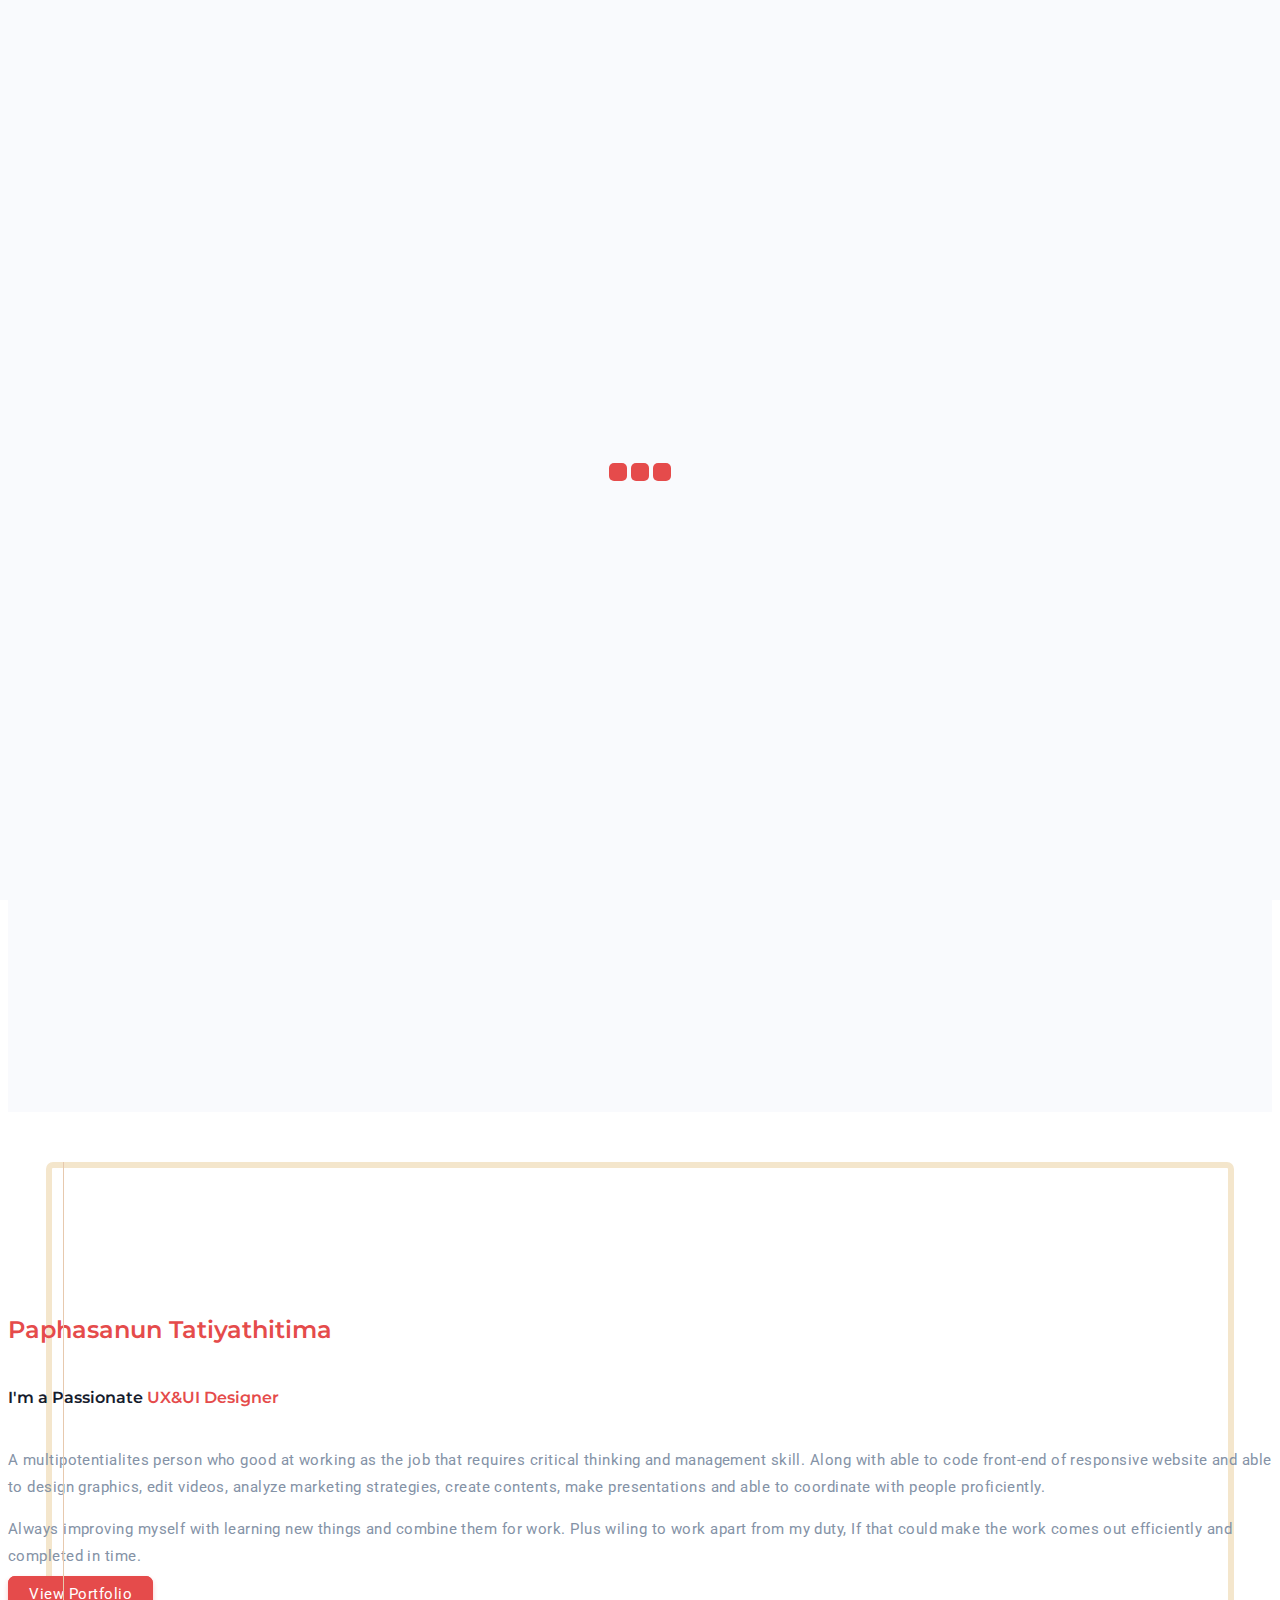
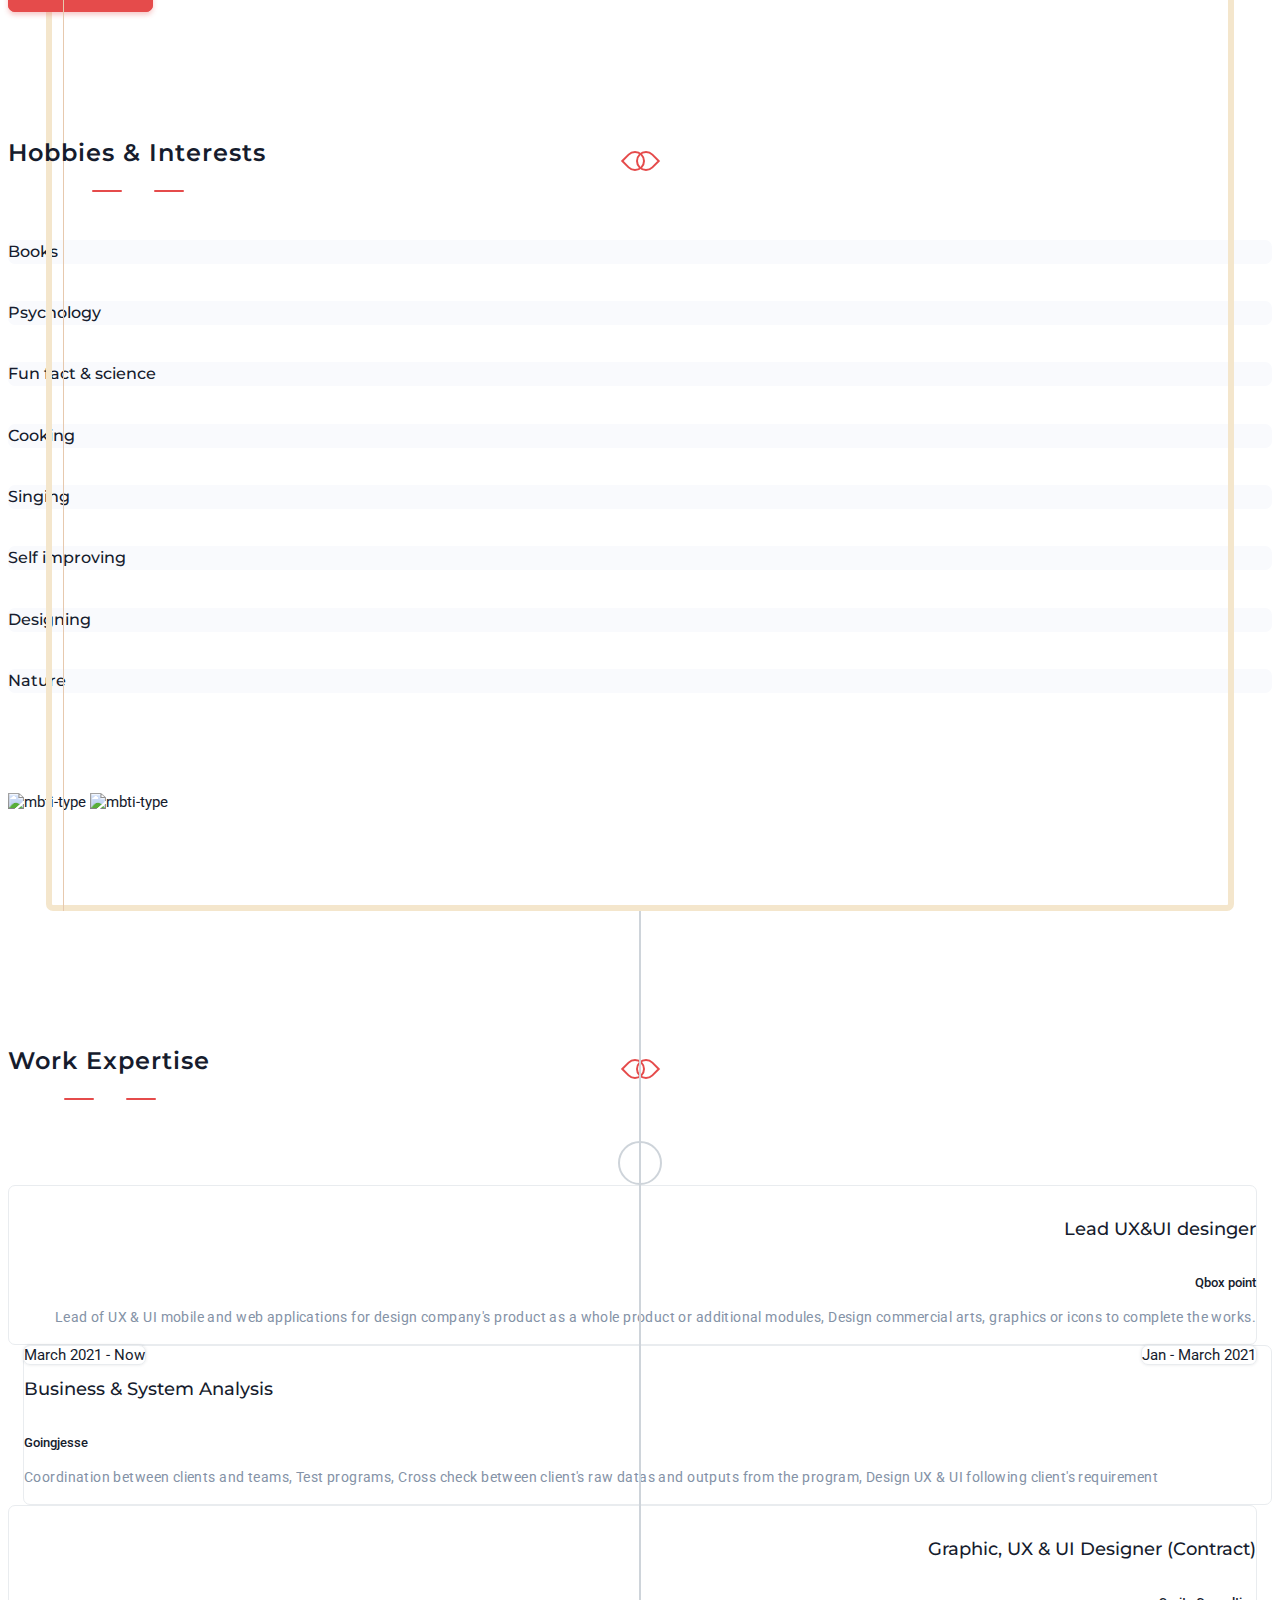
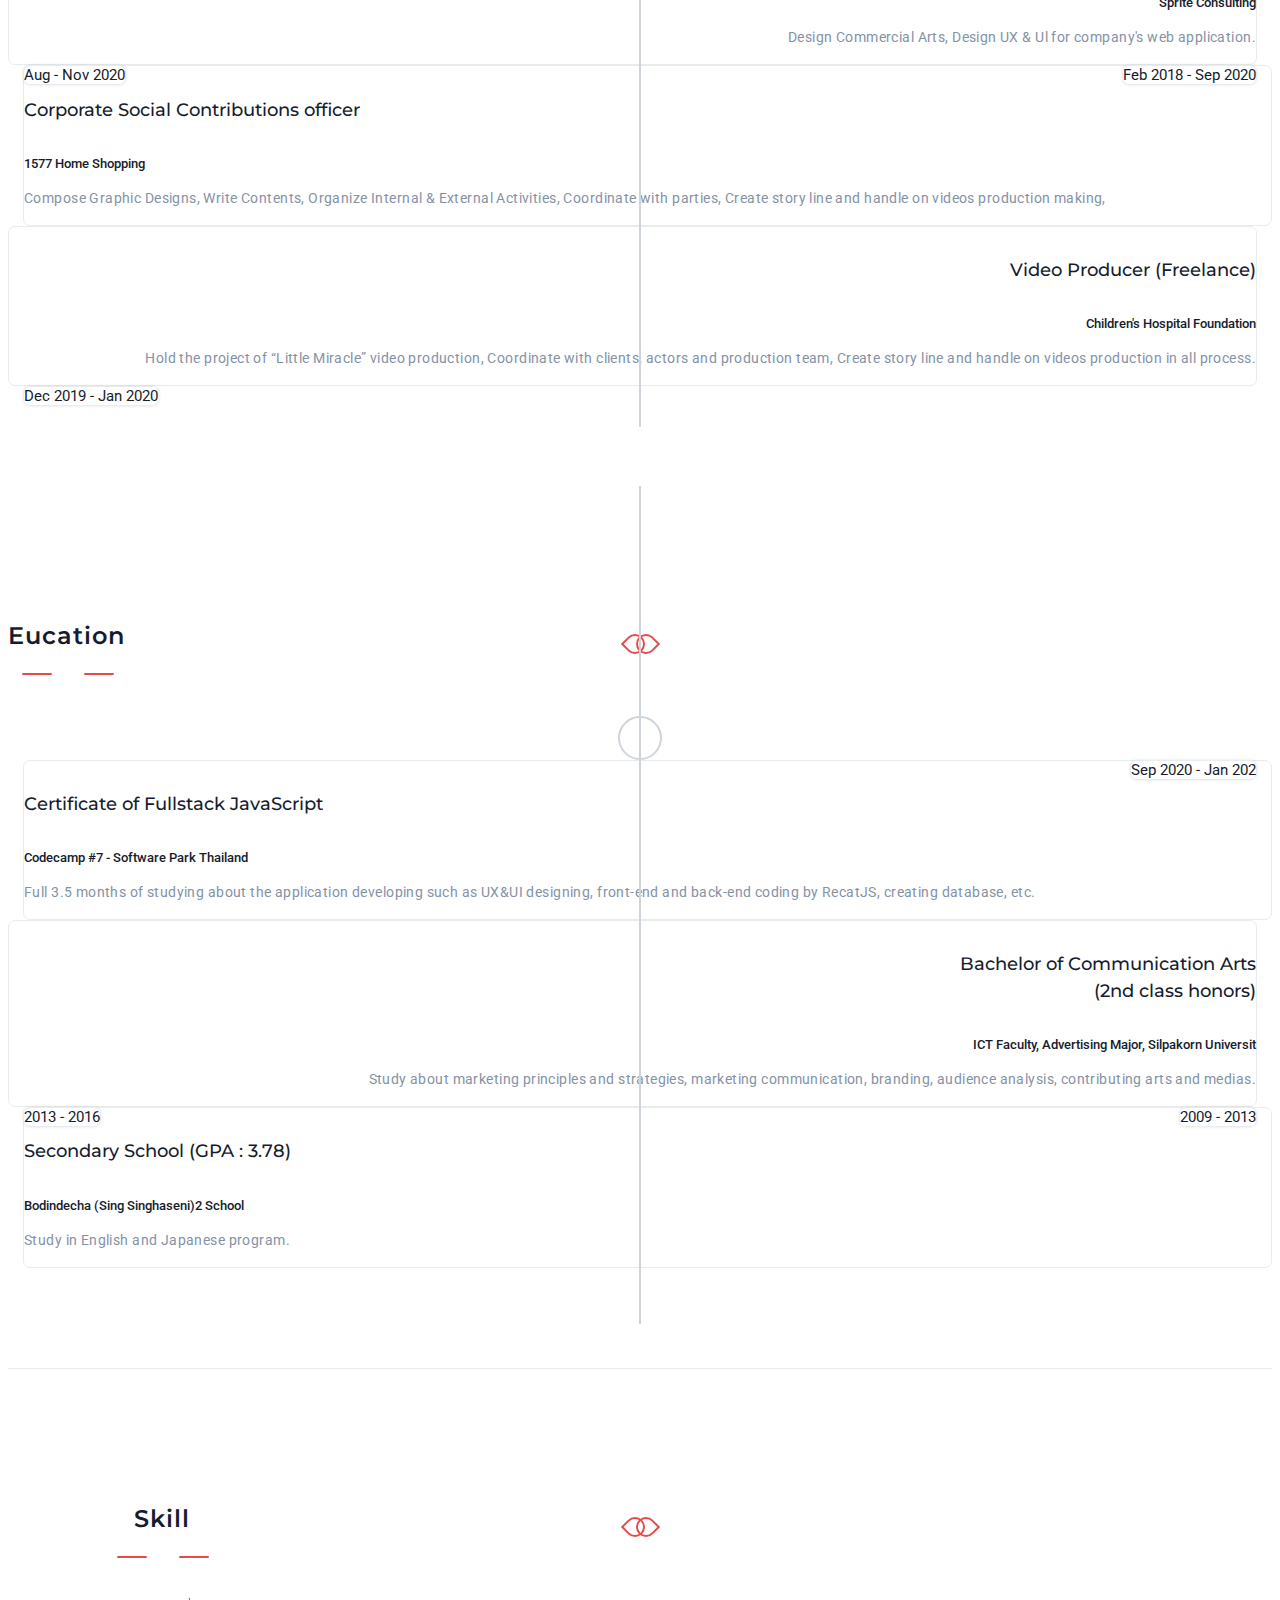
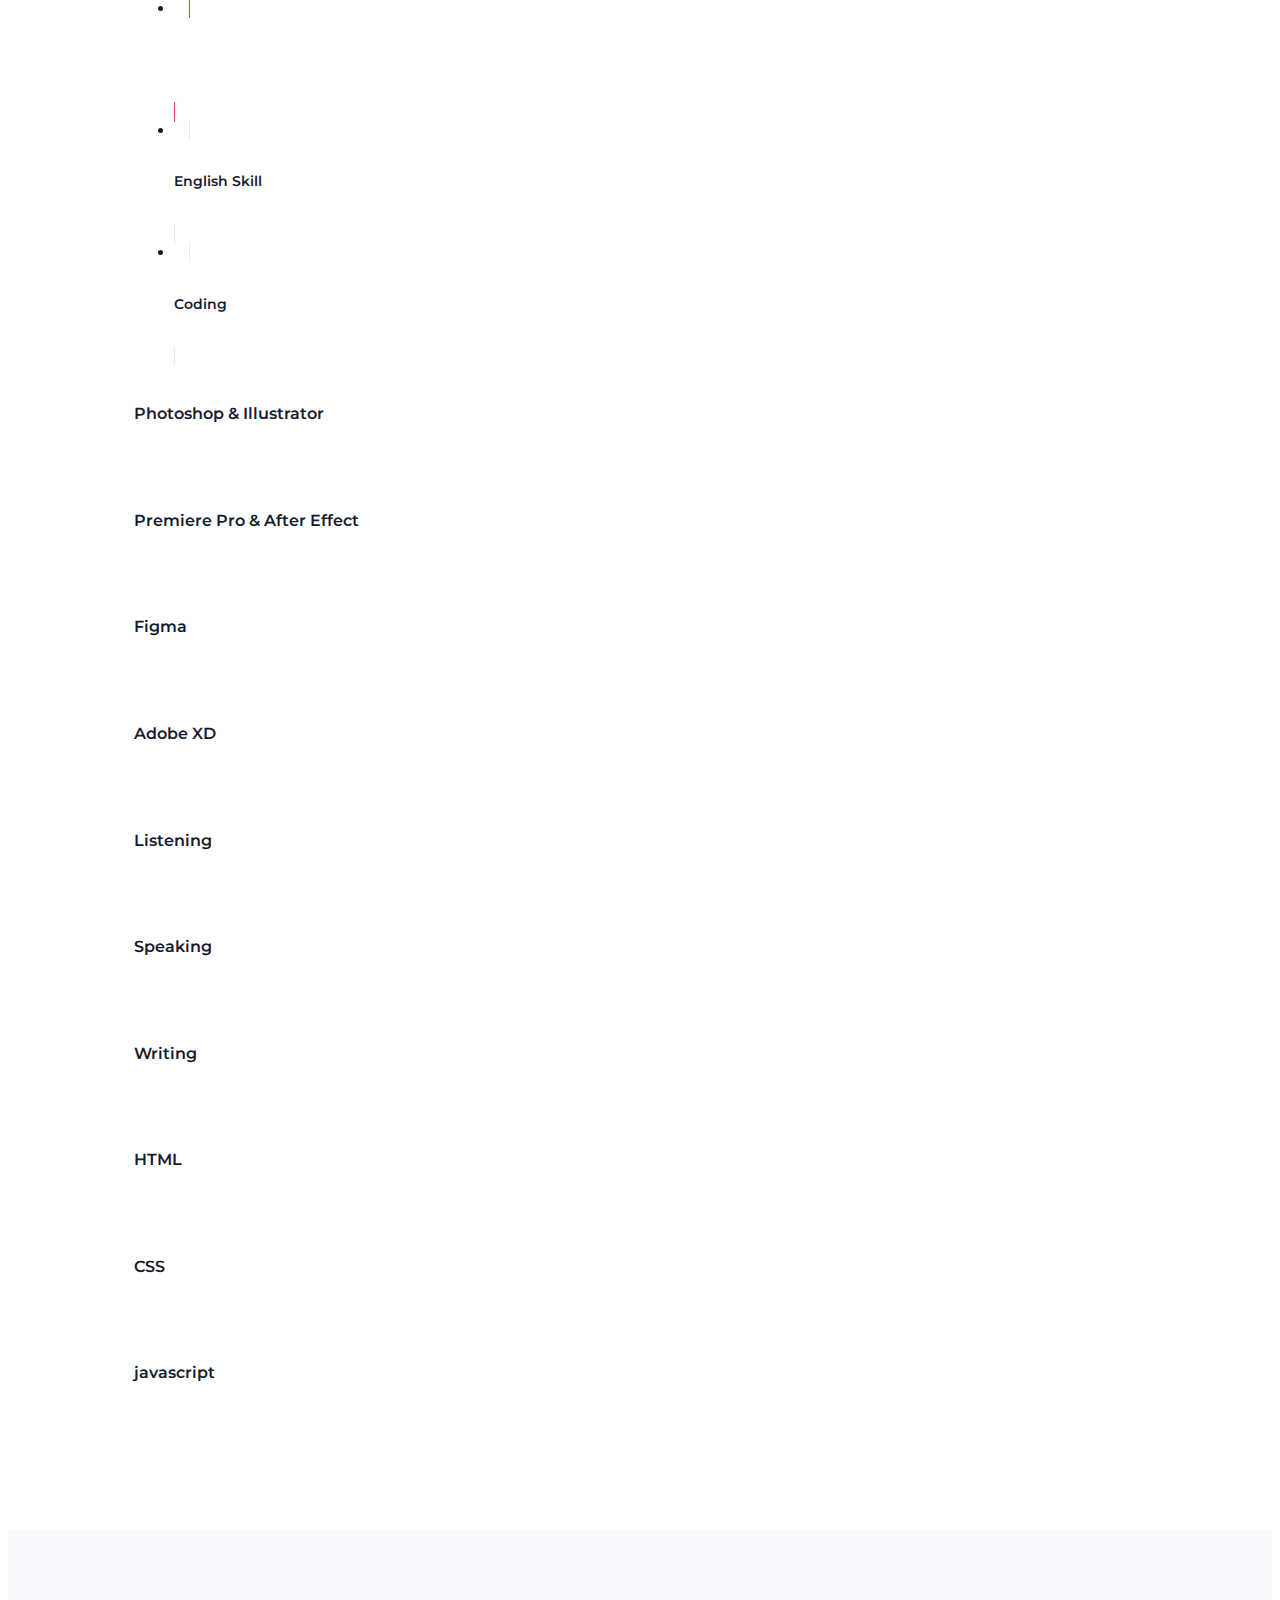
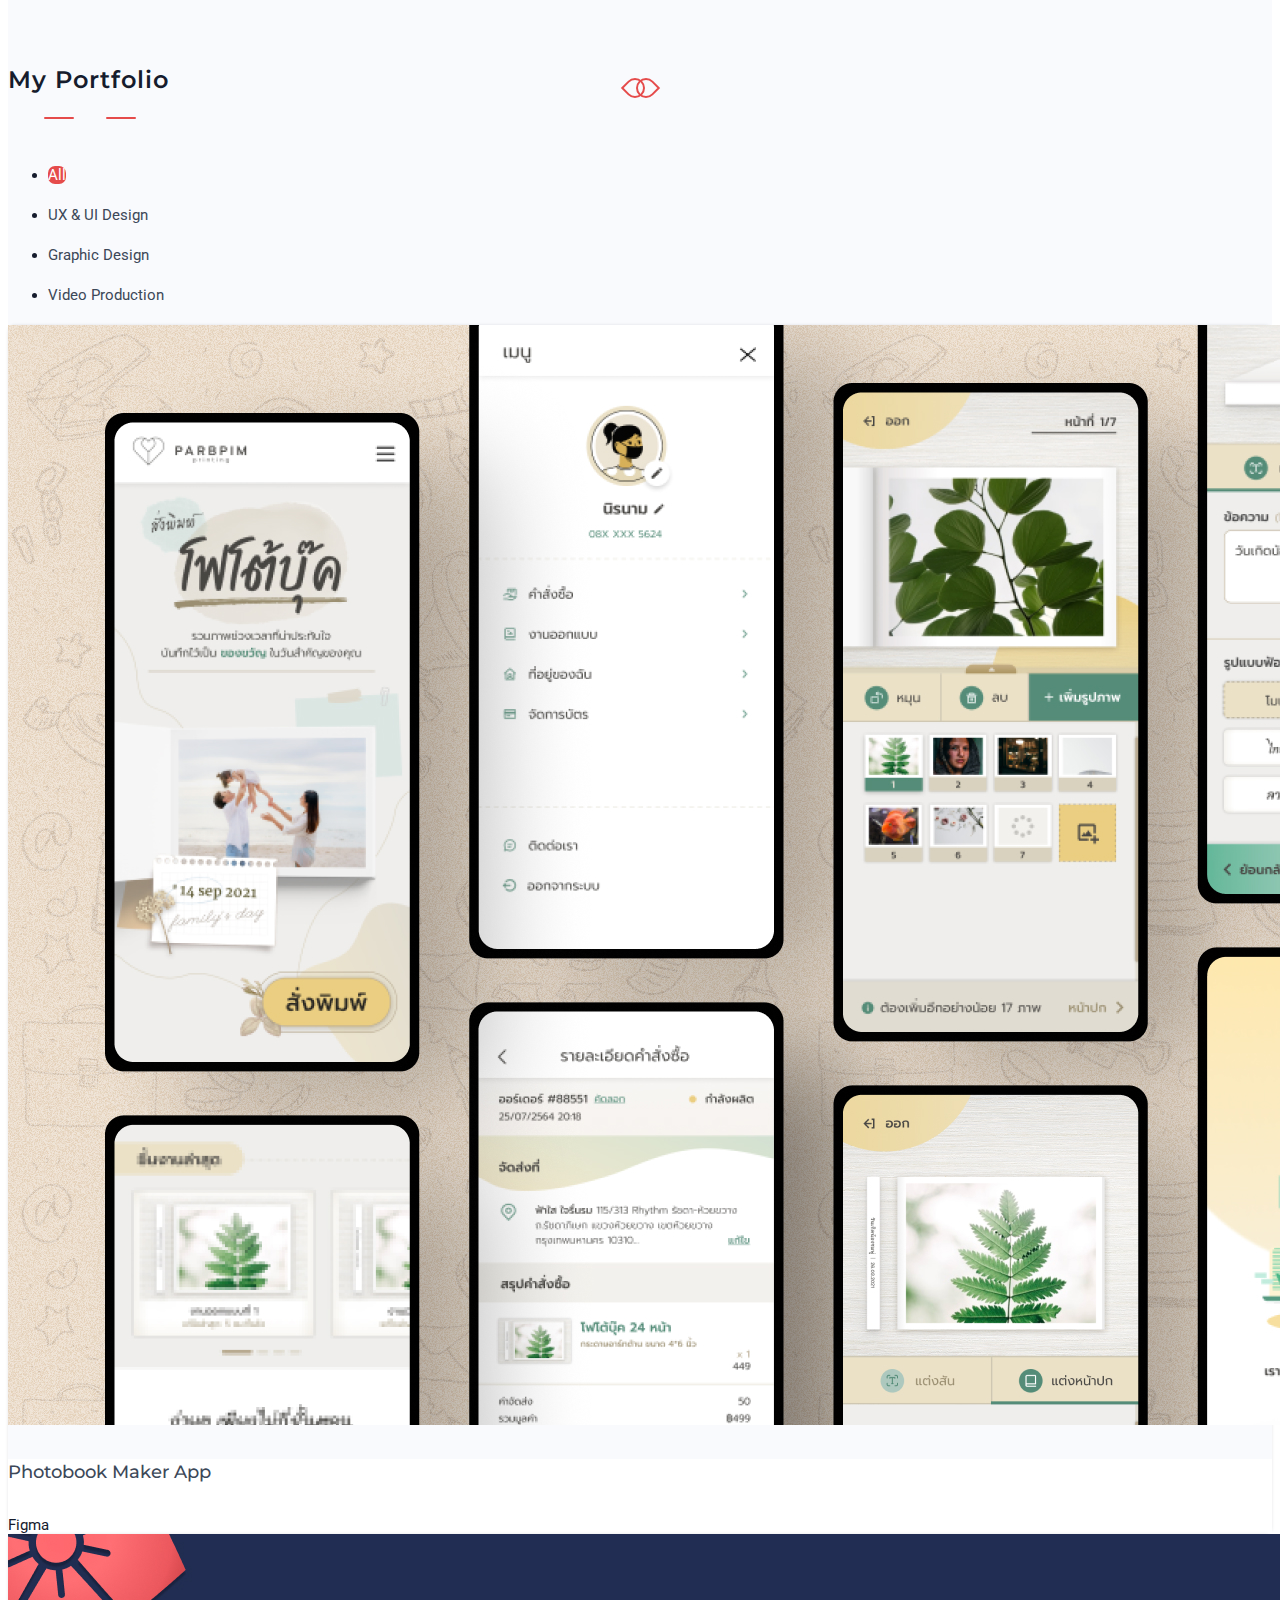
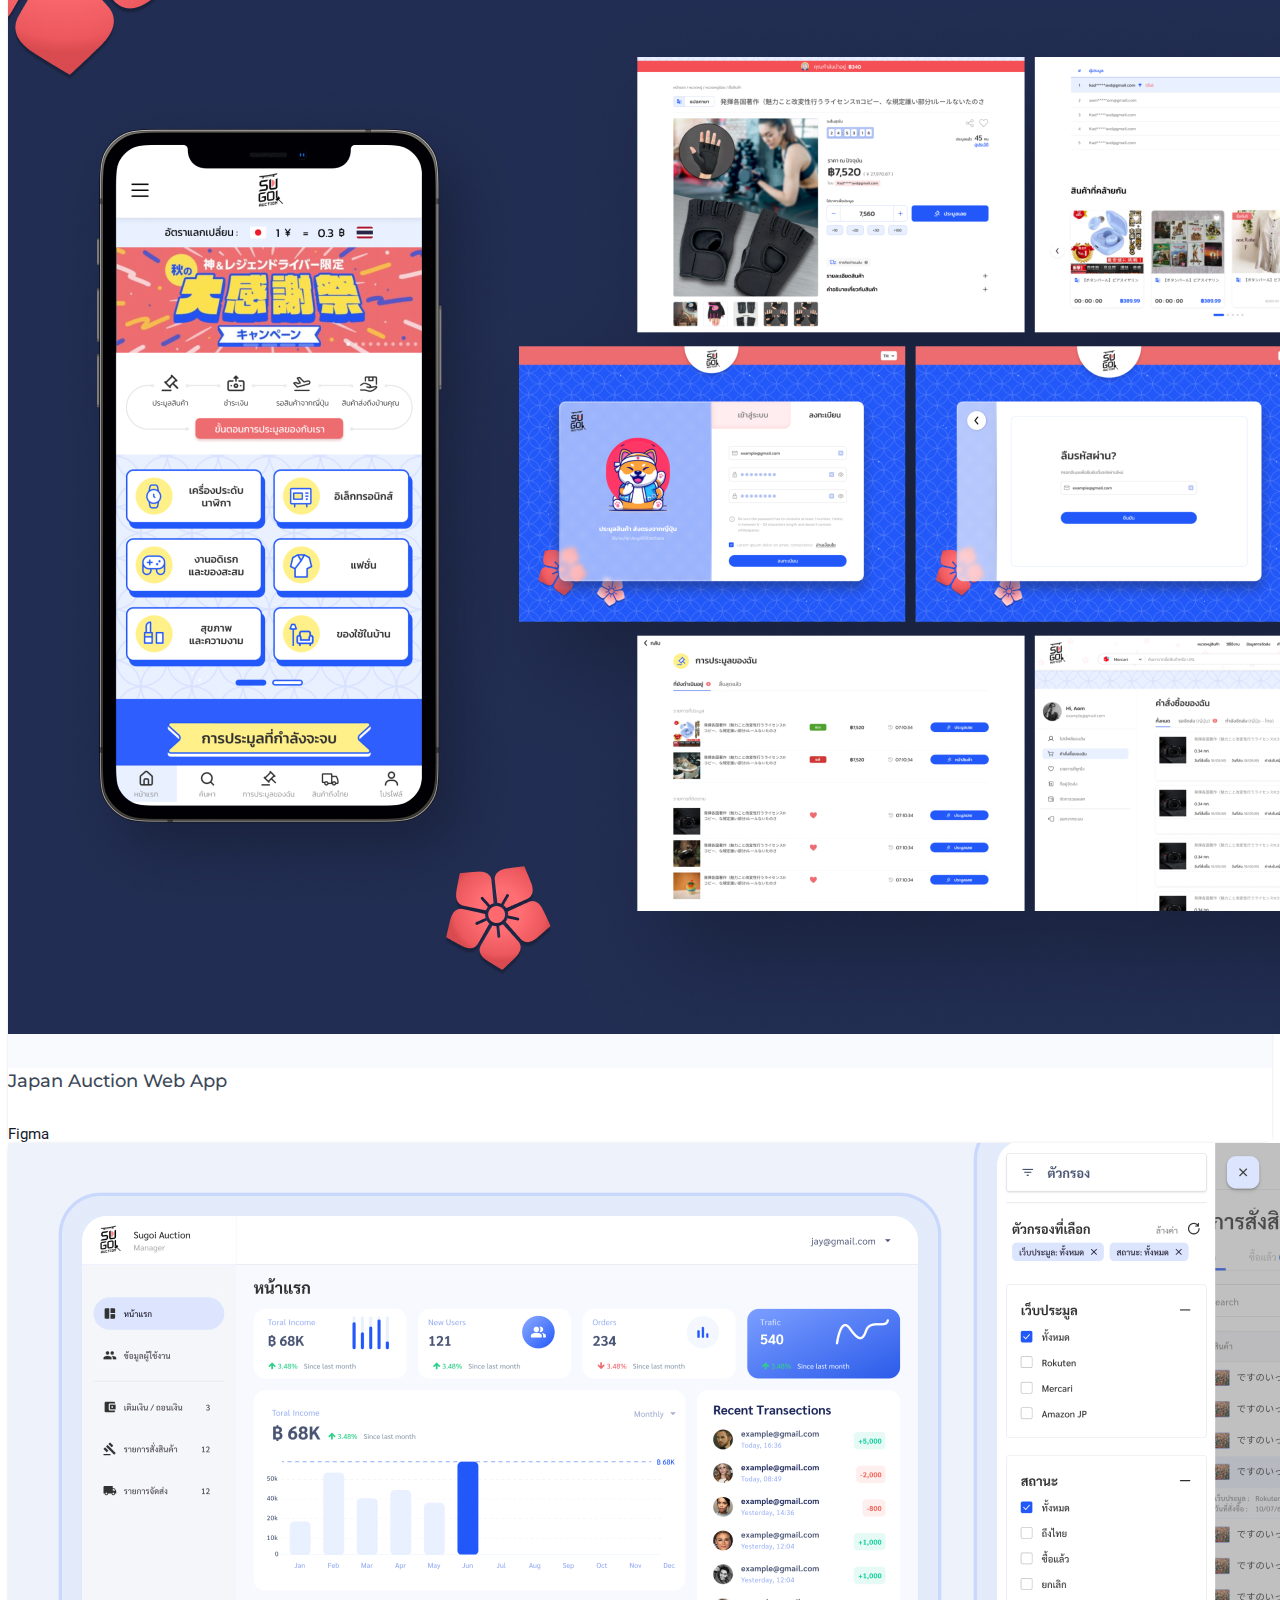
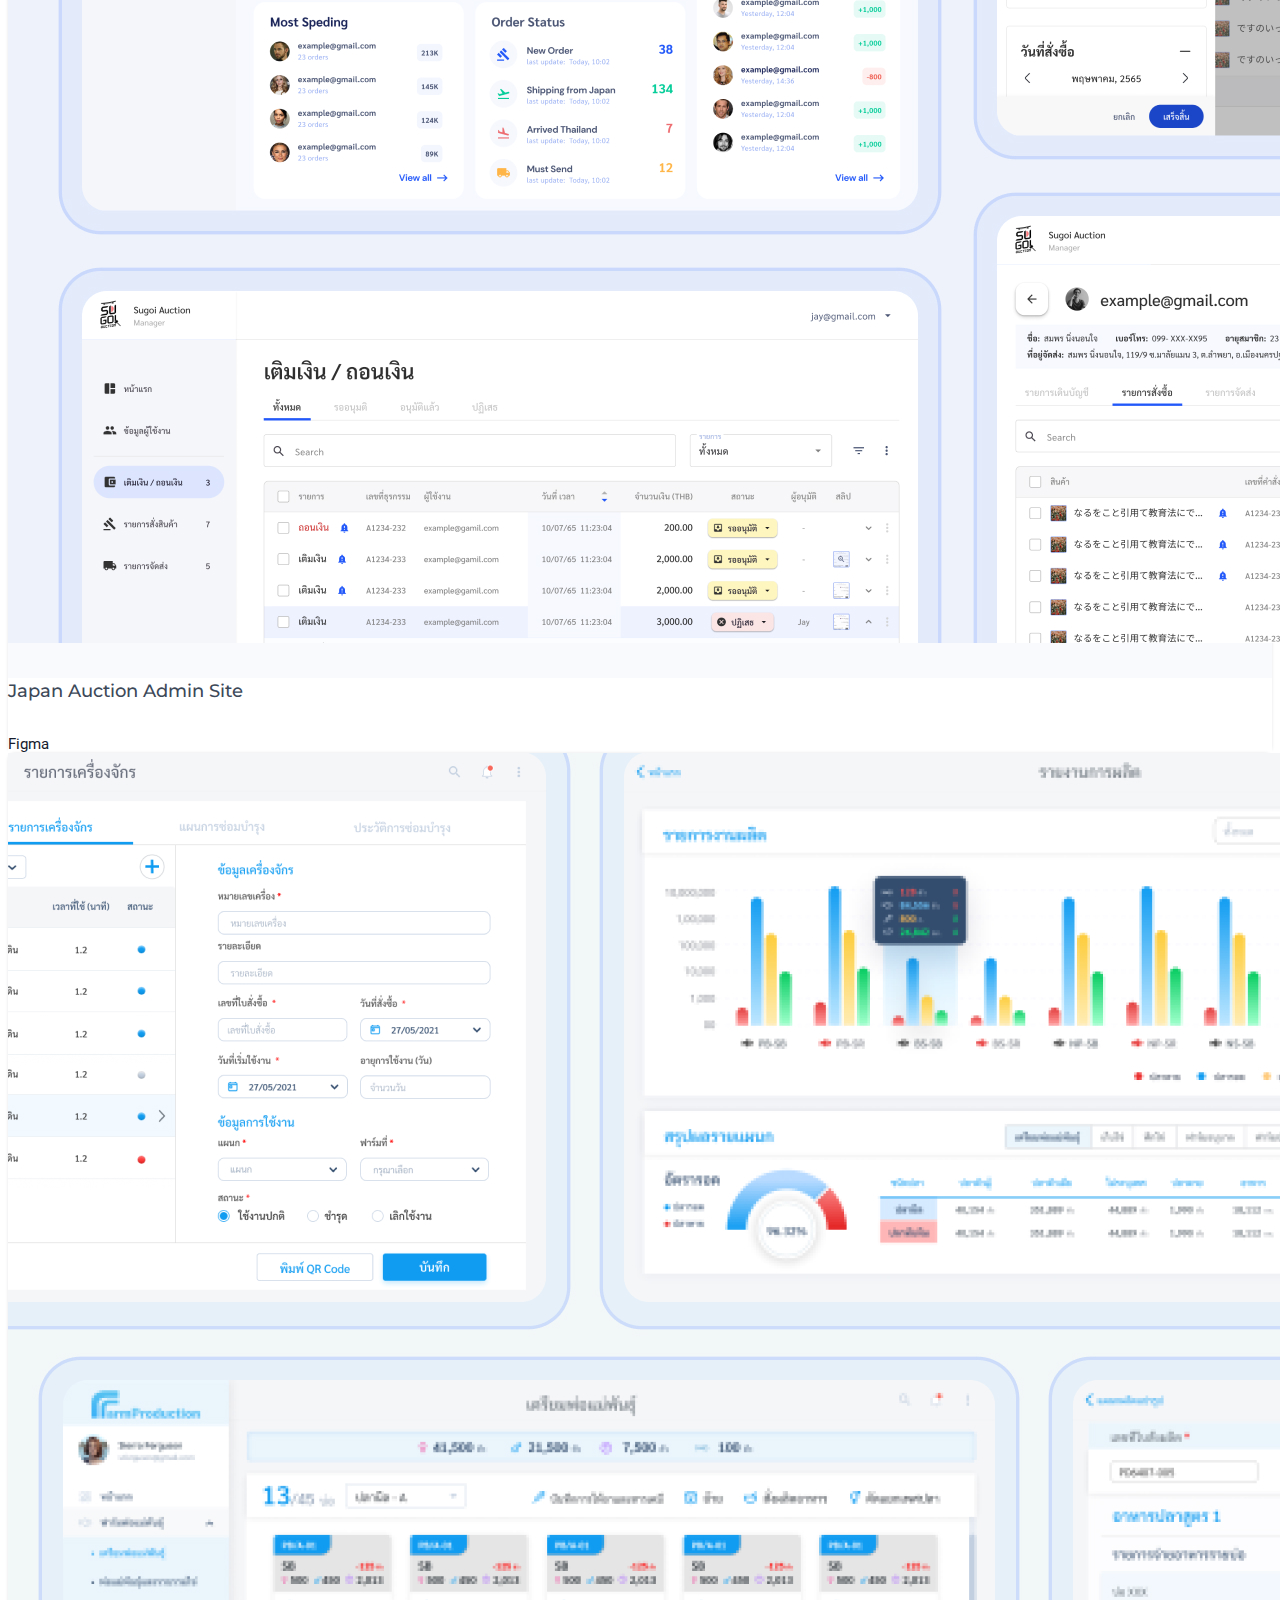
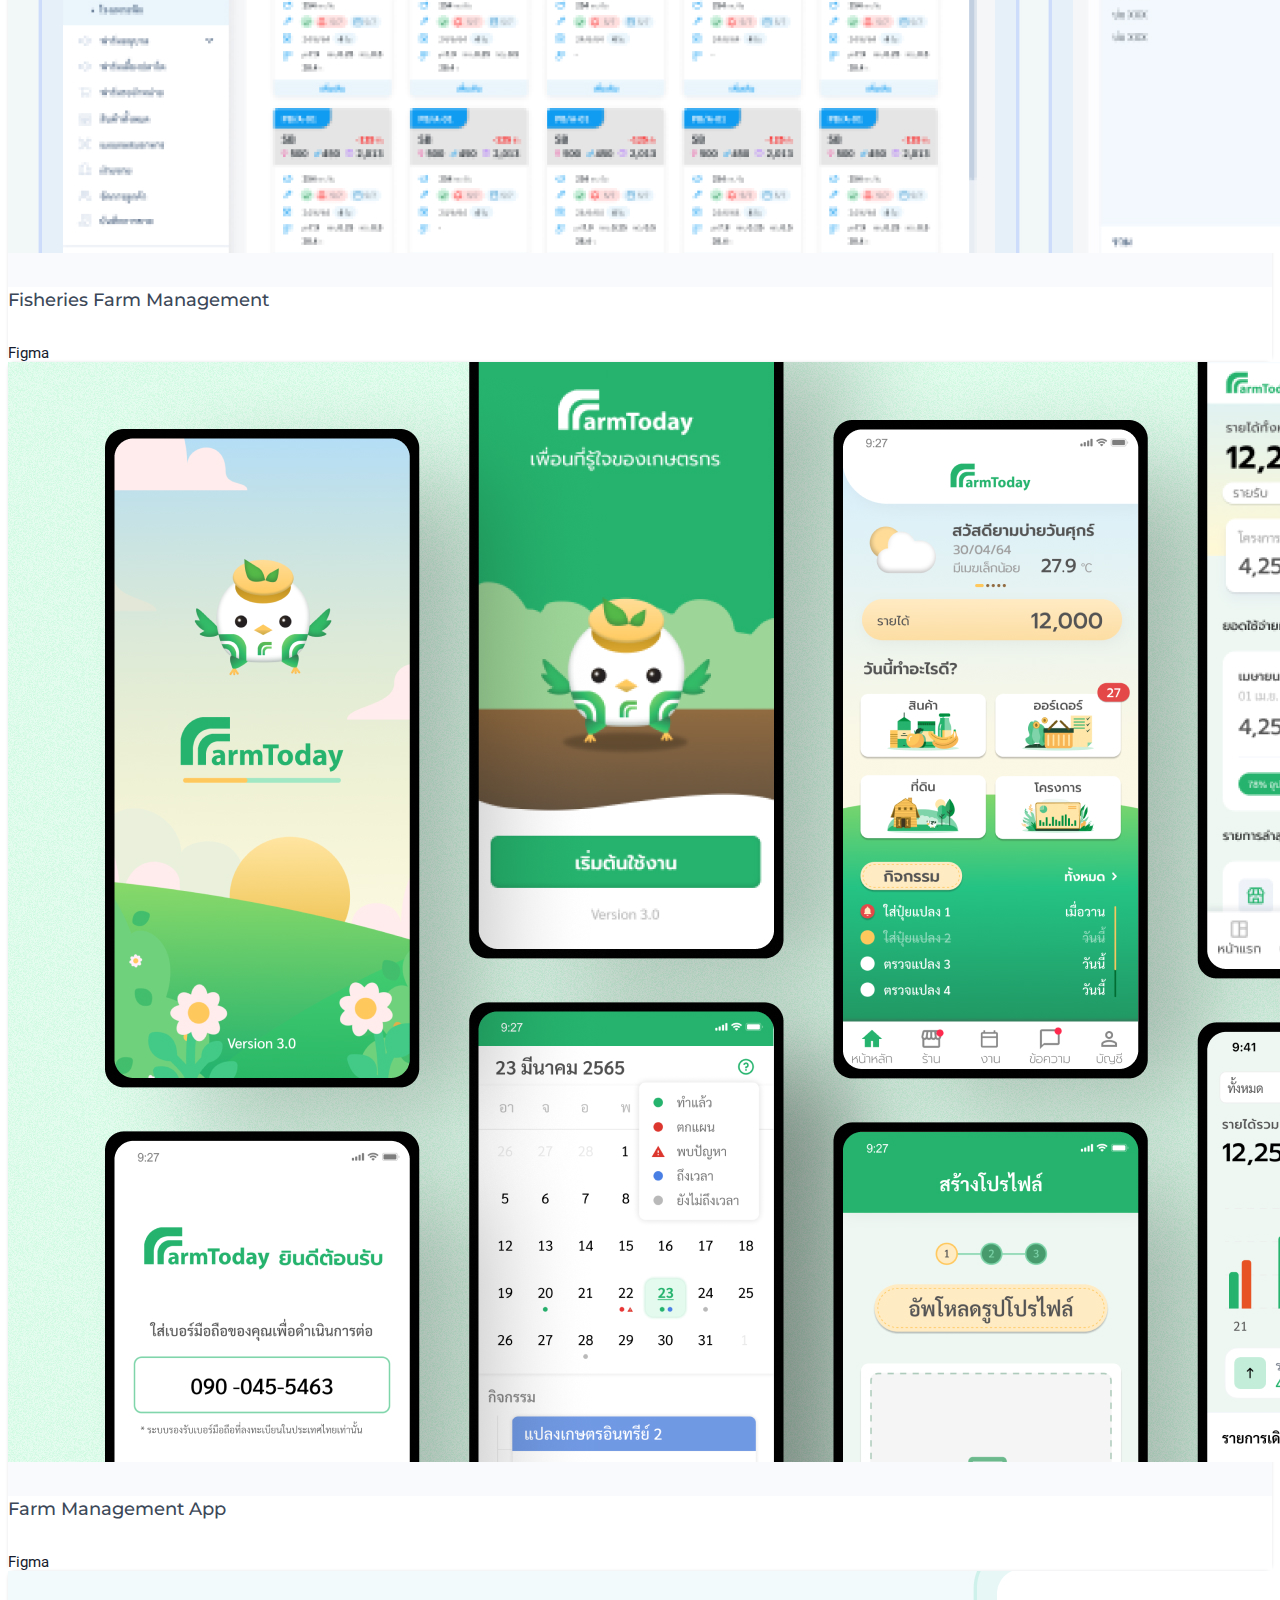
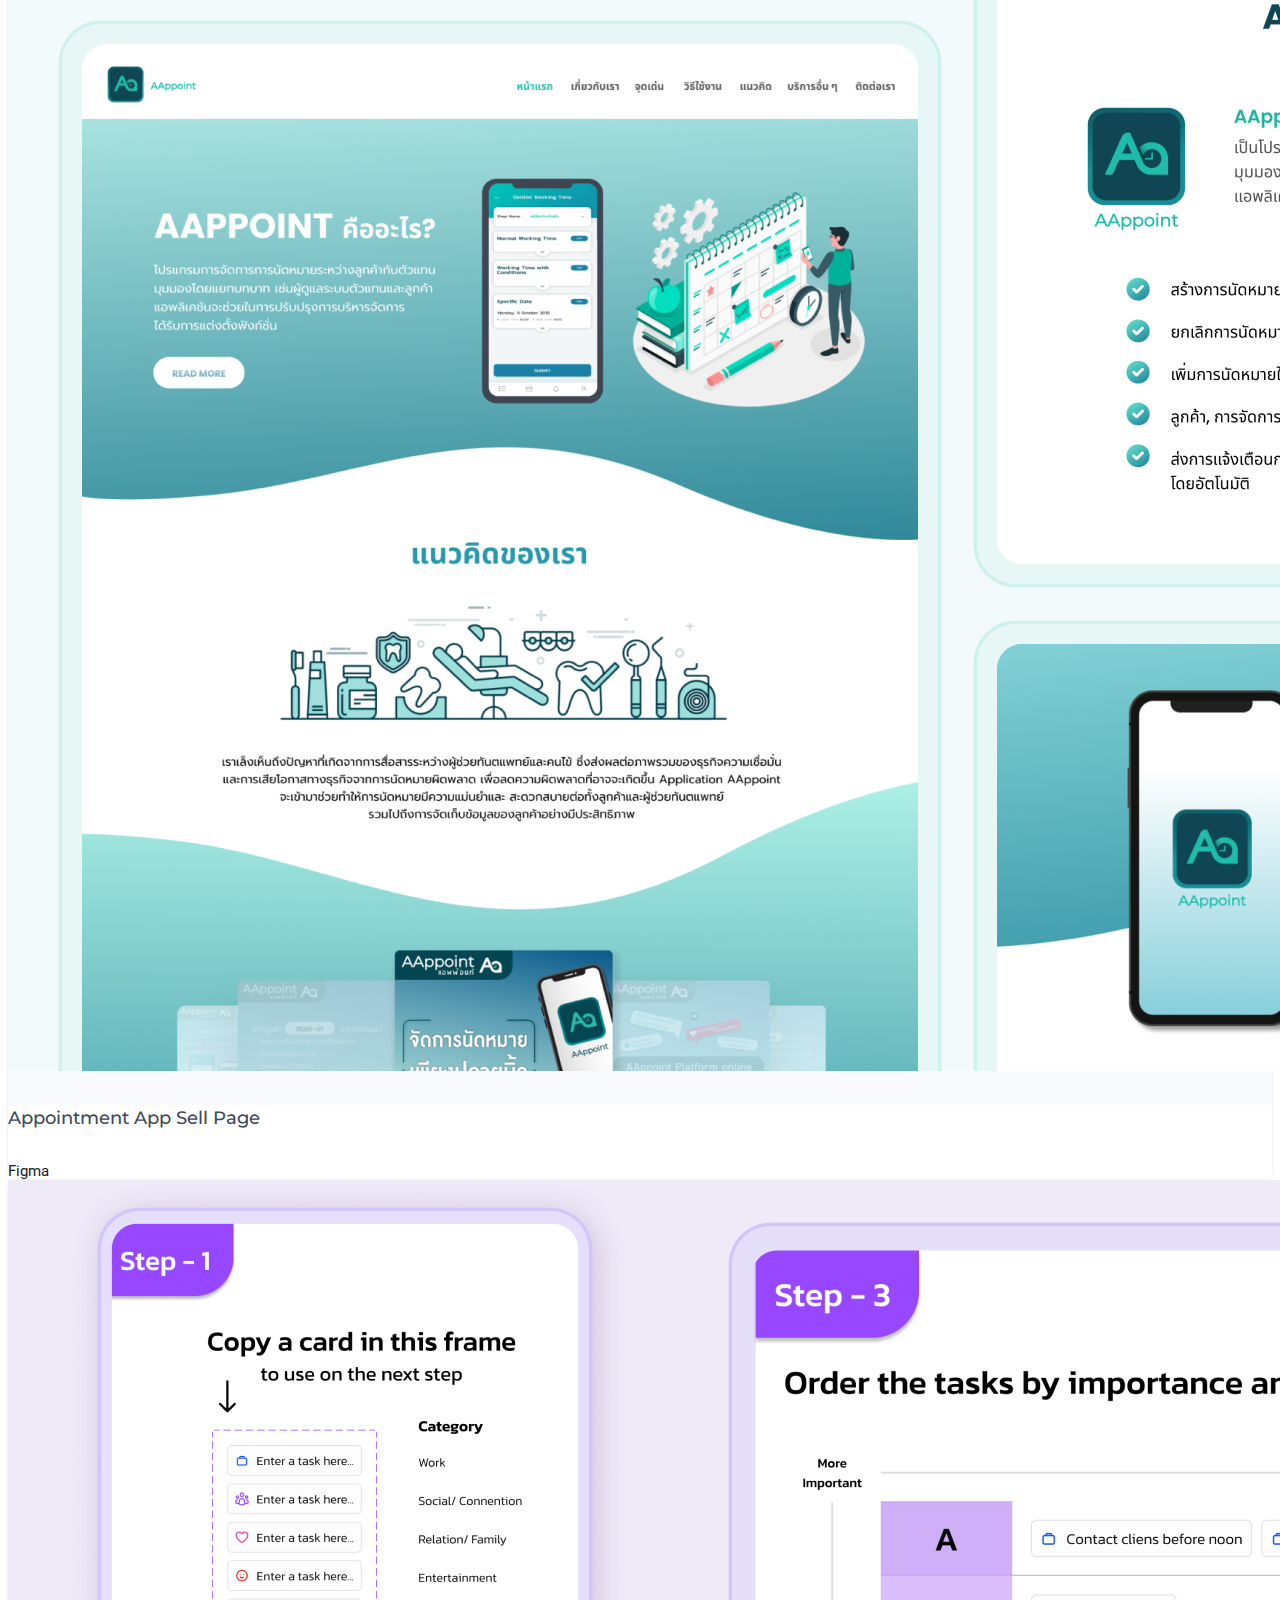
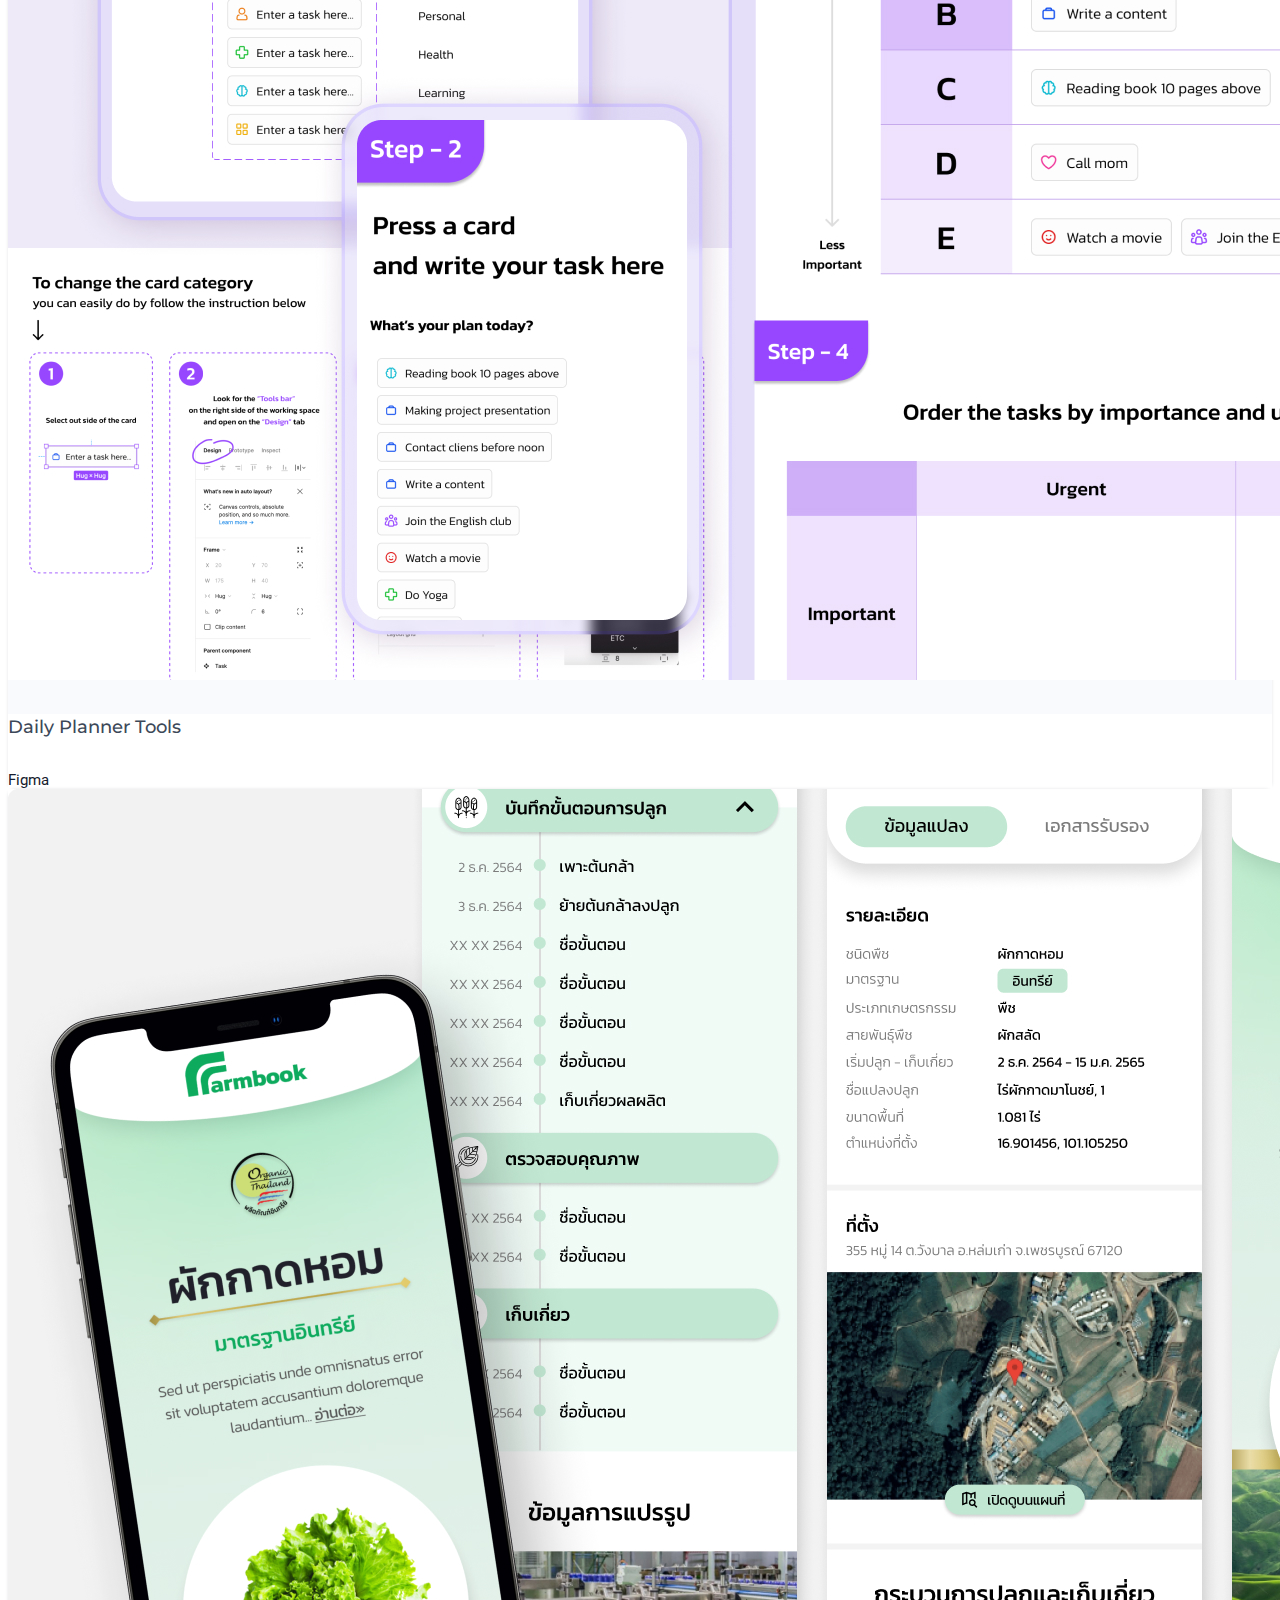
==== commit 393117d0: "last update" ====
--- a/index.html
+++ b/index.html
@@ -63,10 +63,13 @@
                         <a class="nav-link" href="#about">About me</a>
                     </li><!--end nav item-->
                     <li class="nav-item">
-                        <a class="nav-link" href="#experience">Experiences</a>
+                        <a class="nav-link" href="#experience">Experience</a>
                     </li><!--end nav item-->
                     <li class="nav-item">
-                        <a class="nav-link" href="#projects">Projects</a>
+                        <a class="nav-link" href="#education">Education</a>
+                    </li><!--end nav item-->
+                    <li class="nav-item">
+                        <a class="nav-link" href="#projects">Portfolio</a>
                     </li><!--end nav item-->
                     <li class="nav-item">
                         <a class="nav-link" href="#contact">Contact</a>
@@ -115,7 +118,7 @@
                 <div class="col-lg-7 col-md-7 mt-4 pt-2 mt-sm-0 pt-sm-0">
                     <div class="section-title mb-0 ml-lg-5 ml-md-3">
                         <h4 class="title text-primary mb-3">Paphasanun Tatiyathitima</h4>
-                        <h6 class="designation mb-3">I'm a Passionate <span class="text-primary">Web Designer</span></h6>
+                        <h6 class="designation mb-3">I'm a Passionate <span class="text-primary">UX&UI Designer</span></h6>
                         <p class="text-muted">A multipotentialites person who good at working as the job
                             that requires critical thinking and management skill. Along with
                             able to code front-end of responsive website and able to design graphics, edit videos, analyze marketing strategies,
@@ -265,7 +268,7 @@
     </section>
     <!-- About end -->
    
-    <!-- experience Start -->
+    <!-- Experience Start -->
     <section class="section" id="experience">
         <div class="container">
             <div class="row justify-content-center">
@@ -371,7 +374,85 @@
             </div><!--end row-->
         </div><!--end container-->
     </section><!--end section-->   
-    <!-- Skill End -->
+    <!-- Experience End -->
+
+<!-- Education Start -->
+<section class="section" id="education">
+    <div class="container">
+        <div class="row justify-content-center">
+            <div class="col-12 text-center">
+                <div class="section-title">
+                    <div class="titles">
+                        <h4 class="title title-line text-uppercase mb-4 pb-4">Eucation</h4>
+                        <span></span>
+                    </div>
+                </div>
+            </div><!--end col-->
+        </div><!--end row-->
+
+        <div class="row">
+            <div class="col-12">
+                <div class="main-icon rounded-pill text-center mt-4 pt-2">
+                    <i data-feather="star" class="fea icon-md-sm"></i>
+                </div>
+                <div class="timeline-page pt-2 position-relative">
+
+                    <div class="timeline-item mt-4">
+                        <div class="row">
+                            <div class="col-lg-6 col-md-6 col-sm-6">
+                                <div class="duration date-label-left border rounded p-2 pl-4 pr-4 position-relative shadow text-left"> Sep 2020 - Jan 202</div>
+                            </div><!--end col-->
+                            <div class="col-lg-6 col-md-6 col-sm-6">
+                                <div class="event event-description-right rounded p-4 border float-left text-left">
+                                    <h5 class="title mb-0 text-capitalize">Certificate of Fullstack JavaScript
+                                    </h5>
+                                    <small class="company">Codecamp #7 - Software Park Thailand</small>
+                                    <p class="timeline-subtitle mt-3 mb-0 text-muted">Full 3.5 months of studying about the application developing such as UX&UI designing, front-end and back-end coding by RecatJS, creating database, etc.</p>
+                                </div>
+                            </div><!--end col-->
+                        </div><!--end row-->
+                    </div><!--end timeline item-->
+
+                    <div class="timeline-item mt-4">
+                        <div class="row">
+                            <div class="col-lg-6 col-md-6 col-sm-6 order-sm-1 order-2">
+                                <div class="event event-description-left rounded p-4 border float-left text-right">
+                                    <h5 class="title mb-0 text-capitalize">Bachelor of Communication Arts <br> (2nd class honors)</h5>
+                                    <small class="company">ICT Faculty, Advertising Major, Silpakorn Universit</small>
+                                    <p class="timeline-subtitle mt-3 mb-0 text-muted">Study about marketing principles and strategies, marketing communication, branding, audience analysis, contributing arts and medias.</p>
+                                </div>
+                            </div><!--end col-->
+                            <div class="col-lg-6 col-md-6 col-sm-6 order-sm-2 order-1">
+                                <div class="duration duration-right rounded border p-2 pl-4 pr-4 position-relative shadow text-left">2013 - 2016</div>
+                            </div><!--end col-->
+                        </div><!--end row-->
+                    </div><!--end timeline item-->
+
+                    <div class="timeline-item mt-4">
+                        <div class="row">
+                            <div class="col-lg-6 col-md-6 col-sm-6">
+                                <div class="duration date-label-left border rounded p-2 pl-4 pr-4 position-relative shadow text-left">2009 - 2013</div>
+                            </div><!--end col-->
+                            <div class="col-lg-6 col-md-6 col-sm-6">
+                                <div class="event event-description-right rounded p-4 border float-left text-left">
+                                    <h5 class="title mb-0 text-capitalize">Secondary School (GPA : 3.78)</h5>
+                                    <small class="company">Bodindecha (Sing Singhaseni)2 School</small>
+                                    <p class="timeline-subtitle mt-3 mb-0 text-muted">Study in English and Japanese program.</p>
+                                </div>
+                            </div><!--end col-->
+                        </div><!--end row-->
+                    </div><!--end timeline item-->
+
+
+                    
+                </div><!--end timeline page-->
+                <!-- TIMELINE END -->
+            </div><!--end col-->
+        </div><!--end row-->
+    </div><!--end container-->
+</section><!--end section-->   
+<!-- Experience End -->
+
 
     <!-- Skill & CTA START -->
     <section class="cta-full border-top">
@@ -396,7 +477,7 @@
                                     <li class="nav-item mt-4 pt-2">
                                         <a class="nav-link rounded active" id="pills-cloud-tab" data-toggle="pill" href="#pills-cloud" role="tab" aria-controls="pills-cloud" aria-selected="false">
                                             <div class="skill-container text-center pt-1 pb-1">
-                                                <h6 class="title mb-0">Web development</h6>
+                                                <h6 class="title mb-0">Design</h6>
                                             </div>
                                         </a><!--end nav link-->
                                     </li><!--end nav item-->
@@ -412,7 +493,7 @@
                                     <li class="nav-item mt-4 pt-2">
                                         <a class="nav-link rounded" id="pills-apps-tab" data-toggle="pill" href="#pills-apps" role="tab" aria-controls="pills-apps" aria-selected="false">
                                             <div class="skill-container text-center pt-1 pb-1">
-                                                <h6 class="title mb-0">Design</h6>
+                                                <h6 class="title mb-0">Coding</h6>
                                             </div>
                                         </a><!--end nav link-->
                                     </li><!--end nav item-->
@@ -421,61 +502,9 @@
 
                             <div class="col-lg-9 col-md-8 col-12">
                                 <div class="tab-content pl-lg-4" id="pills-tabContent">
+                                    
                                     <div class="tab-pane fade show active" id="pills-cloud" role="tabpanel" aria-labelledby="pills-cloud-tab">
-                                        <div class="progress-box mt-4 pt-2">
-                                            <h6 class="font-weight-normal">HTML</h6>
-                                            <div class="progress">
-                                                <div class="progress-bar position-relative bg-primary" style="width:85%;">
-                                                    <!-- <div class="progress-value d-block text-dark h6">85%</div> -->
-                                                </div>
-                                            </div>
-                                        </div><!--end process box-->
-                                        <div class="progress-box mt-4 pt-2">
-                                            <h6 class="font-weight-normal">CSS</h6>
-                                            <div class="progress">
-                                                <div class="progress-bar position-relative bg-primary" style="width:90%;">
-                                                    <!-- <div class="progress-value d-block text-dark h6">80%</div> -->
-                                                </div>
-                                            </div>
-                                        </div><!--end process box-->
-                                        <div class="progress-box mt-4 pt-2">
-                                            <h6 class="font-weight-normal">javascript</h6>
-                                            <div class="progress">
-                                                <div class="progress-bar position-relative bg-primary" style="width:40%;">
-                                                    <!-- <div class="progress-value d-block text-dark h6">40%</div> -->
-                                                </div>
-                                            </div>
-                                        </div><!--end process box-->
-                                    </div><!--end teb pane-->
-                                    
-                                    <div class="tab-pane fade" id="pills-smart" role="tabpanel" aria-labelledby="pills-smart-tab">
-                                        <div class="progress-box mt-4 pt-2">
-                                            <h6 class="font-weight-normal">Listening</h6>
-                                            <div class="progress">
-                                                <div class="progress-bar position-relative bg-primary" style="width:90%;">
-                                                    <!-- <div class="progress-value d-block text-dark h6">85%</div> -->
-                                                </div>
-                                            </div>
-                                        </div><!--end process box-->
-                                        <div class="progress-box mt-4 pt-2">
-                                            <h6 class="font-weight-normal">Speaking</h6>
-                                            <div class="progress">
-                                                <div class="progress-bar position-relative bg-primary" style="width:80%;">
-                                                    <!-- <div class="progress-value d-block text-dark h6">70%</div> -->
-                                                </div>
-                                            </div>
-                                        </div><!--end process box-->
-                                        <div class="progress-box mt-4 pt-2">
-                                            <h6 class="font-weight-normal">Writing</h6>
-                                            <div class="progress">
-                                                <div class="progress-bar position-relative bg-primary" style="width:70%;">
-                                                    <!-- <div class="progress-value d-block text-dark h6">65%</div> -->
-                                                </div>
-                                            </div>
-                                        </div><!--end process box-->
-                                    </div><!--end teb pane-->
-
-                                    <div class="tab-pane fade" id="pills-apps" role="tabpanel" aria-labelledby="pills-apps-tab">
+                                       
                                         <div class="progress-box pt-2">
                                             <h6 class="font-weight-normal">Photoshop & Illustrator</h6>
                                             <div class="progress">
@@ -508,7 +537,65 @@
                                                 </div>
                                             </div>
                                         </div>
+                            
+
+                                        
                                     </div><!--end teb pane-->
+                                    
+                                    <div class="tab-pane fade" id="pills-smart" role="tabpanel" aria-labelledby="pills-smart-tab">
+                                        <div class="progress-box mt-4 pt-2">
+                                            <h6 class="font-weight-normal">Listening</h6>
+                                            <div class="progress">
+                                                <div class="progress-bar position-relative bg-primary" style="width:90%;">
+                                                    <!-- <div class="progress-value d-block text-dark h6">85%</div> -->
+                                                </div>
+                                            </div>
+                                        </div><!--end process box-->
+                                        <div class="progress-box mt-4 pt-2">
+                                            <h6 class="font-weight-normal">Speaking</h6>
+                                            <div class="progress">
+                                                <div class="progress-bar position-relative bg-primary" style="width:80%;">
+                                                    <!-- <div class="progress-value d-block text-dark h6">70%</div> -->
+                                                </div>
+                                            </div>
+                                        </div><!--end process box-->
+                                        <div class="progress-box mt-4 pt-2">
+                                            <h6 class="font-weight-normal">Writing</h6>
+                                            <div class="progress">
+                                                <div class="progress-bar position-relative bg-primary" style="width:70%;">
+                                                    <!-- <div class="progress-value d-block text-dark h6">65%</div> -->
+                                                </div>
+                                            </div>
+                                        </div><!--end process box-->
+                                    </div><!--end teb pane-->
+
+                                    <div class="tab-pane fade" id="pills-apps" role="tabpanel" aria-labelledby="pills-apps-tab">
+                                        <div class="progress-box mt-4 pt-2">
+                                            <h6 class="font-weight-normal">HTML</h6>
+                                            <div class="progress">
+                                                <div class="progress-bar position-relative bg-primary" style="width:85%;">
+                                                    <!-- <div class="progress-value d-block text-dark h6">85%</div> -->
+                                                </div>
+                                            </div>
+                                        </div><!--end process box-->
+                                        <div class="progress-box mt-4 pt-2">
+                                            <h6 class="font-weight-normal">CSS</h6>
+                                            <div class="progress">
+                                                <div class="progress-bar position-relative bg-primary" style="width:90%;">
+                                                    <!-- <div class="progress-value d-block text-dark h6">80%</div> -->
+                                                </div>
+                                            </div>
+                                        </div><!--end process box-->
+                                        <div class="progress-box mt-4 pt-2">
+                                            <h6 class="font-weight-normal">javascript</h6>
+                                            <div class="progress">
+                                                <div class="progress-bar position-relative bg-primary" style="width:40%;">
+                                                    <!-- <div class="progress-value d-block text-dark h6">40%</div> -->
+                                                </div>
+                                            </div>
+                                        </div><!--end process box-->
+                                        
+                                                </div><!--end teb pane-->
                                 </div><!--end tab content-->
                             </div><!--end col-->
                         </div> <!-- end row --> 
@@ -539,6 +626,7 @@
                 <div class="col-lg-12">
                     <ul class="portfolioFilter text-center mb-0 list-unstyled">
                         <li class="list-inline-item mb-3"><a href="#" data-filter="*" class="active text-dark mr-2 py-2 px-3 rounded">All</a></li>
+                        <li class="list-inline-item mb-3"><a href="#" data-filter=".UXUI" class="text-dark mr-2 py-2 px-3 rounded">UX & UI Design</a></li>
                         <li class="list-inline-item mb-3"><a href="#" data-filter=".design" class="text-dark mr-2 py-2 px-3 rounded">Graphic Design</a></li>
                         <li class="list-inline-item mb-3"><a href="#" data-filter=".production" class="text-dark mr-2 py-2 px-3 rounded">Video Production</a></li>
                     </ul>
@@ -546,6 +634,297 @@
             </div><!--end row-->
 
             <div class="portfolioContainer row">
+
+                <div class="col-lg-4 col-md-6 mt-4 pt-2 UXUI">
+                    <div class="portfolio-box rounded shadow position-relative overflow-hidden">
+                        <div class="portfolio-box-img position-relative overflow-hidden">
+                            <img src="images/portfolio/10.jpg" class="img-fluid" alt="member-image">
+                            <div class="overlay-work">
+                                <div class="work-content text-center">
+                                    <a href="images/portfolio/10.jpg" class="text-light work-icon bg-dark d-inline-block rounded-pill mfp-image"><i data-feather="image" class="fea icon-sm image-icon"></i></a>
+                                </div>
+                            </div>
+                        </div>
+                        <div class="gallary-title py-4 text-center">
+                            <h5><a href="page-portfolio-detail.html" class="title text-dark">Photobook Maker App</a></h5>
+                            <span>Figma</span>
+                        </div>
+                    </div>
+                </div><!--end col-->
+
+                <div class="col-lg-4 col-md-6 mt-4 pt-2 UXUI">
+                    <div class="portfolio-box rounded shadow position-relative overflow-hidden">
+                        <div class="portfolio-box-img position-relative overflow-hidden">
+                            <img src="images/portfolio/8.jpg" class="img-fluid" alt="member-image">
+                            <div class="overlay-work">
+                                <div class="work-content text-center">
+                                    <a href="images/portfolio/8.jpg" class="text-light work-icon bg-dark d-inline-block rounded-pill mfp-image"><i data-feather="image" class="fea icon-sm image-icon"></i></a>
+                                </div>
+                            </div>
+                        </div>
+                        <div class="gallary-title py-4 text-center">
+                            <h5><a href="page-portfolio-detail.html" class="title text-dark">Japan Auction Web App</a></h5>
+                            <span>Figma</span>
+                        </div>
+                    </div>
+                </div><!--end col-->
+
+                <div class="col-lg-4 col-md-6 mt-4 pt-2 UXUI">
+                    <div class="portfolio-box rounded shadow position-relative overflow-hidden">
+                        <div class="portfolio-box-img position-relative overflow-hidden">
+                            <img src="images/portfolio/11.jpg" class="img-fluid" alt="member-image">
+                            <div class="overlay-work">
+                                <div class="work-content text-center">
+                                    <a href="images/portfolio/11.jpg" class="text-light work-icon bg-dark d-inline-block rounded-pill mfp-image"><i data-feather="image" class="fea icon-sm image-icon"></i></a>
+                                </div>
+                            </div>
+                        </div>
+                        <div class="gallary-title py-4 text-center">
+                            <h5><a href="page-portfolio-detail.html" class="title text-dark">Japan Auction Admin Site</a></h5>
+                            <span>Figma</span>
+                        </div>
+                    </div>
+                </div><!--end col-->
+
+                <div class="col-lg-4 col-md-6 mt-4 pt-2 UXUI">
+                    <div class="portfolio-box rounded shadow position-relative overflow-hidden">
+                        <div class="portfolio-box-img position-relative overflow-hidden">
+                            <img src="images/portfolio/12.jpg" class="img-fluid" alt="member-image">
+                            <div class="overlay-work">
+                                <div class="work-content text-center">
+                                    <a href="images/portfolio/12.jpg" class="text-light work-icon bg-dark d-inline-block rounded-pill mfp-image"><i data-feather="image" class="fea icon-sm image-icon"></i></a>
+                                </div>
+                            </div>
+                        </div>
+                        <div class="gallary-title py-4 text-center">
+                            <h5><a href="page-portfolio-detail.html" class="title text-dark">Fisheries Farm Management</a></h5>
+                            <span>Figma</span>
+                        </div>
+                    </div>
+                </div><!--end col-->
+
+                <div class="col-lg-4 col-md-6 mt-4 pt-2 UXUI">
+                    <div class="portfolio-box rounded shadow position-relative overflow-hidden">
+                        <div class="portfolio-box-img position-relative overflow-hidden">
+                            <img src="images/portfolio/9.jpg" class="img-fluid" alt="member-image">
+                            <div class="overlay-work">
+                                <div class="work-content text-center">
+                                    <a href="images/portfolio/9.jpg" class="text-light work-icon bg-dark d-inline-block rounded-pill mfp-image"><i data-feather="image" class="fea icon-sm image-icon"></i></a>
+                                </div>
+                            </div>
+                        </div>
+                        <div class="gallary-title py-4 text-center">
+                            <h5><a href="page-portfolio-detail.html" class="title text-dark">Farm Management App</a></h5>
+                            <span>Figma</span>
+                        </div>
+                    </div>
+                </div><!--end col-->
+
+               
+                <div class="col-lg-4 col-md-6 mt-4 pt-2 UXUI">
+                    <div class="portfolio-box rounded shadow position-relative overflow-hidden">
+                        <div class="portfolio-box-img position-relative overflow-hidden">
+                            <img src="images/portfolio/13.jpg" class="img-fluid" alt="member-image">
+                            <div class="overlay-work">
+                                <div class="work-content text-center">
+                                    <a href="images/portfolio/13.jpg" class="text-light work-icon bg-dark d-inline-block rounded-pill mfp-image"><i data-feather="image" class="fea icon-sm image-icon"></i></a>
+                                </div>
+                            </div>
+                        </div>
+                        <div class="gallary-title py-4 text-center">
+                            <h5><a href="page-portfolio-detail.html" class="title text-dark">Appointment App Sell Page</a></h5>
+                            <span>Figma</span>
+                        </div>
+                    </div>
+                </div><!--end col-->
+               
+                <div class="col-lg-4 col-md-6 mt-4 pt-2 UXUI">
+                    <div class="portfolio-box rounded shadow position-relative overflow-hidden">
+                        <div class="portfolio-box-img position-relative overflow-hidden">
+                            <img src="images/portfolio/14.jpg" class="img-fluid" alt="member-image">
+                            <div class="overlay-work">
+                                <div class="work-content text-center">
+                                    <a href="images/portfolio/14.jpg" class="text-light work-icon bg-dark d-inline-block rounded-pill mfp-image"><i data-feather="image" class="fea icon-sm image-icon"></i></a>
+                                </div>
+                            </div>
+                        </div>
+                        <div class="gallary-title py-4 text-center">
+                            <h5><a href="page-portfolio-detail.html" class="title text-dark">Daily Planner Tools</a></h5>
+                            <span>Figma</span>
+                        </div>
+                    </div>
+                </div><!--end col-->
+
+                <div class="col-lg-4 col-md-6 mt-4 pt-2 UXUI">
+                    <div class="portfolio-box rounded shadow position-relative overflow-hidden">
+                        <div class="portfolio-box-img position-relative overflow-hidden">
+                            <img src="images/portfolio/15.jpg" class="img-fluid" alt="member-image">
+                            <div class="overlay-work">
+                                <div class="work-content text-center">
+                                    <a href="images/portfolio/15.jpg" class="text-light work-icon bg-dark d-inline-block rounded-pill mfp-image"><i data-feather="image" class="fea icon-sm image-icon"></i></a>
+                                </div>
+                            </div>
+                        </div>
+                        <div class="gallary-title py-4 text-center">
+                            <h5><a href="page-portfolio-detail.html" class="title text-dark">Fresh Product Traceback Page</a></h5>
+                            <span>Figma</span>
+                        </div>
+                    </div>
+                </div><!--end col-->
+
+                <div class="col-lg-4 col-md-6 mt-4 pt-2 UXUI">
+                    <div class="portfolio-box rounded shadow position-relative overflow-hidden">
+                        <div class="portfolio-box-img position-relative overflow-hidden">
+                            <img src="images/portfolio/16.jpg" class="img-fluid" alt="member-image">
+                            <div class="overlay-work">
+                                <div class="work-content text-center">
+                                    <a href="images/portfolio/16.jpg" class="text-light work-icon bg-dark d-inline-block rounded-pill mfp-image"><i data-feather="image" class="fea icon-sm image-icon"></i></a>
+                                </div>
+                            </div>
+                        </div>
+                        <div class="gallary-title py-4 text-center">
+                            <h5><a href="page-portfolio-detail.html" class="title text-dark">Pet Dating App Sell Page</a></h5>
+                            <span>Figma</span>
+                        </div>
+                    </div>
+                </div><!--end col-->
+
+                <div class="col-lg-4 col-md-6 mt-4 pt-2 UXUI">
+                    <div class="portfolio-box rounded shadow position-relative overflow-hidden">
+                        <div class="portfolio-box-img position-relative overflow-hidden">
+                            <img src="images/portfolio/17.jpg" class="img-fluid" alt="member-image">
+                            <div class="overlay-work">
+                                <div class="work-content text-center">
+                                    <a href="images/portfolio/17.jpg" class="text-light work-icon bg-dark d-inline-block rounded-pill mfp-image"><i data-feather="image" class="fea icon-sm image-icon"></i></a>
+                                </div>
+                            </div>
+                        </div>
+                        <div class="gallary-title py-4 text-center">
+                            <h5><a href="page-portfolio-detail.html" class="title text-dark">Customized Cake Web App</a></h5>
+                            <span>Figma</span>
+                        </div>
+                    </div>
+                </div><!--end col-->
+
+                <div class="col-lg-4 col-md-6 mt-4 pt-2 UXUI">
+                    <div class="portfolio-box rounded shadow position-relative overflow-hidden">
+                        <div class="portfolio-box-img position-relative overflow-hidden">
+                            <img src="images/portfolio/18.jpg" class="img-fluid" alt="member-image">
+                            <div class="overlay-work">
+                                <div class="work-content text-center">
+                                    <a href="images/portfolio/18.jpg" class="text-light work-icon bg-dark d-inline-block rounded-pill mfp-image"><i data-feather="image" class="fea icon-sm image-icon"></i></a>
+                                </div>
+                            </div>
+                        </div>
+                        <div class="gallary-title py-4 text-center">
+                            <h5><a href="page-portfolio-detail.html" class="title text-dark">Perfume Ecommerce Website</a></h5>
+                            <span>Figma</span>
+                        </div>
+                    </div>
+                </div><!--end col-->
+
+                <div class="col-lg-4 col-md-6 mt-4 pt-2 UXUI">
+                    <div class="portfolio-box rounded shadow position-relative overflow-hidden">
+                        <div class="portfolio-box-img position-relative overflow-hidden">
+                            <img src="images/portfolio/19.jpg" class="img-fluid" alt="member-image">
+                            <div class="overlay-work">
+                                <div class="work-content text-center">
+                                    <a href="images/portfolio/19.jpg" class="text-light work-icon bg-dark d-inline-block rounded-pill mfp-image"><i data-feather="image" class="fea icon-sm image-icon"></i></a>
+                                </div>
+                            </div>
+                        </div>
+                        <div class="gallary-title py-4 text-center">
+                            <h5><a href="page-portfolio-detail.html" class="title text-dark">Seller Management Website</a></h5>
+                            <span>Figma</span>
+                        </div>
+                    </div>
+                </div><!--end col-->
+
+                <div class="col-lg-4 col-md-6 mt-4 pt-2 UXUI">
+                    <div class="portfolio-box rounded shadow position-relative overflow-hidden">
+                        <div class="portfolio-box-img position-relative overflow-hidden">
+                            <img src="images/portfolio/20.jpg" class="img-fluid" alt="member-image">
+                            <div class="overlay-work">
+                                <div class="work-content text-center">
+                                    <a href="images/portfolio/20.jpg" class="text-light work-icon bg-dark d-inline-block rounded-pill mfp-image"><i data-feather="image" class="fea icon-sm image-icon"></i></a>
+                                </div>
+                            </div>
+                        </div>
+                        <div class="gallary-title py-4 text-center">
+                            <h5><a href="page-portfolio-detail.html" class="title text-dark">Demand Planning Tools</a></h5>
+                            <span>Figma</span>
+                        </div>
+                    </div>
+                </div><!--end col-->
+
+                <div class="col-lg-4 col-md-6 mt-4 pt-2 UXUI">
+                    <div class="portfolio-box rounded shadow position-relative overflow-hidden">
+                        <div class="portfolio-box-img position-relative overflow-hidden">
+                            <img src="images/portfolio/21.jpg" class="img-fluid" alt="member-image">
+                            <div class="overlay-work">
+                                <div class="work-content text-center">
+                                    <a href="images/portfolio/21.jpg" class="text-light work-icon bg-dark d-inline-block rounded-pill mfp-image"><i data-feather="image" class="fea icon-sm image-icon"></i></a>
+                                </div>
+                            </div>
+                        </div>
+                        <div class="gallary-title py-4 text-center">
+                            <h5><a href="page-portfolio-detail.html" class="title text-dark">Supply Planning Tools</a></h5>
+                            <span>Figma</span>
+                        </div>
+                    </div>
+                </div><!--end col-->
+
+                <div class="col-lg-4 col-md-6 mt-4 pt-2 UXUI">
+                    <div class="portfolio-box rounded shadow position-relative overflow-hidden">
+                        <div class="portfolio-box-img position-relative overflow-hidden">
+                            <img src="images/portfolio/22.jpg" class="img-fluid" alt="member-image">
+                            <div class="overlay-work">
+                                <div class="work-content text-center">
+                                    <a href="images/portfolio/22.jpg" class="text-light work-icon bg-dark d-inline-block rounded-pill mfp-image"><i data-feather="image" class="fea icon-sm image-icon"></i></a>
+                                </div>
+                            </div>
+                        </div>
+                        <div class="gallary-title py-4 text-center">
+                            <h5><a href="page-portfolio-detail.html" class="title text-dark">KYC Authentication Tools</a></h5>
+                            <span>Figma</span>
+                        </div>
+                    </div>
+                </div><!--end col-->
+                
+                <div class="col-lg-4 col-md-6 mt-4 pt-2 UXUI">
+                    <div class="portfolio-box rounded shadow position-relative overflow-hidden">
+                        <div class="portfolio-box-img position-relative overflow-hidden">
+                            <img src="images/portfolio/23.jpg" class="img-fluid" alt="member-image">
+                            <div class="overlay-work">
+                                <div class="work-content text-center">
+                                    <a href="images/portfolio/23.jpg" class="text-light work-icon bg-dark d-inline-block rounded-pill mfp-image"><i data-feather="image" class="fea icon-sm image-icon"></i></a>
+                                </div>
+                            </div>
+                        </div>
+                        <div class="gallary-title py-4 text-center">
+                            <h5><a href="page-portfolio-detail.html" class="title text-dark">Fisheries Farm Management App</a></h5>
+                            <span>Figma</span>
+                        </div>
+                    </div>
+                </div><!--end col-->
+
+                <div class="col-lg-4 col-md-6 mt-4 pt-2 UXUI">
+                    <div class="portfolio-box rounded shadow position-relative overflow-hidden">
+                        <div class="portfolio-box-img position-relative overflow-hidden">
+                            <img src="images/portfolio/3.jpg" class="img-fluid" alt="member-image">
+                            <div class="overlay-work">
+                                <div class="work-content text-center">
+                                    <a href="images/portfolio/3.jpg" class="text-light work-icon bg-dark d-inline-block rounded-pill mfp-image"><i data-feather="image" class="fea icon-sm image-icon"></i></a>
+                                </div>
+                            </div>
+                        </div>
+                        <div class="gallary-title py-4 text-center">
+                            <h5><a href="page-portfolio-detail.html" class="title text-dark">Arabian Perfume Online Shop</a></h5>
+                            <span>Photoshop</span>
+                        </div>
+                    </div>
+                </div><!--end col-->
+
                 <div class="col-lg-4 col-md-6 mt-4 pt-2 design">
                     <div class="portfolio-box rounded shadow position-relative overflow-hidden">
                         <div class="portfolio-box-img position-relative overflow-hidden">
@@ -583,19 +962,88 @@
                 <div class="col-lg-4 col-md-6 mt-4 pt-2 design">
                     <div class="portfolio-box rounded shadow position-relative overflow-hidden">
                         <div class="portfolio-box-img position-relative overflow-hidden">
-                            <img src="images/portfolio/3.jpg" class="img-fluid" alt="member-image">
-                            <div class="overlay-work">
-                                <div class="work-content text-center">
-                                    <a href="images/portfolio/3.jpg" class="text-light work-icon bg-dark d-inline-block rounded-pill mfp-image"><i data-feather="image" class="fea icon-sm image-icon"></i></a>
-                                </div>
-                            </div>
-                        </div>
-                        <div class="gallary-title py-4 text-center">
-                            <h5><a href="page-portfolio-detail.html" class="title text-dark">Web Design</a></h5>
+                            <img src="images/portfolio/26.jpg" class="img-fluid" alt="member-image">
+                            <div class="overlay-work">
+                                <div class="work-content text-center">
+                                    <a href="images/portfolio/26.jpg" class="text-light work-icon bg-dark d-inline-block rounded-pill mfp-image"><i data-feather="image" class="fea icon-sm image-icon"></i></a>
+                                </div>
+                            </div>
+                        </div>
+                        <div class="gallary-title py-4 text-center">
+                            <h5><a href="page-portfolio-detail.html" class="title text-dark">Facebook Event Banner</a></h5>
+                            <span>Figma</span>
+                        </div>
+                    </div>
+                </div><!--end col-->
+
+                <div class="col-lg-4 col-md-6 mt-4 pt-2 design">
+                    <div class="portfolio-box rounded shadow position-relative overflow-hidden">
+                        <div class="portfolio-box-img position-relative overflow-hidden">
+                            <img src="images/portfolio/27.jpg" class="img-fluid" alt="member-image">
+                            <div class="overlay-work">
+                                <div class="work-content text-center">
+                                    <a href="images/portfolio/27.jpg" class="text-light work-icon bg-dark d-inline-block rounded-pill mfp-image"><i data-feather="image" class="fea icon-sm image-icon"></i></a>
+                                </div>
+                            </div>
+                        </div>
+                        <div class="gallary-title py-4 text-center">
+                            <h5><a href="page-portfolio-detail.html" class="title text-dark">Banner</a></h5>
                             <span>Photoshop</span>
                         </div>
                     </div>
                 </div><!--end col-->
+
+                <div class="col-lg-4 col-md-6 mt-4 pt-2 design">
+                    <div class="portfolio-box rounded shadow position-relative overflow-hidden">
+                        <div class="portfolio-box-img position-relative overflow-hidden">
+                            <img src="images/portfolio/24.jpg" class="img-fluid" alt="member-image">
+                            <div class="overlay-work">
+                                <div class="work-content text-center">
+                                    <a href="images/portfolio/24.jpg" class="text-light work-icon bg-dark d-inline-block rounded-pill mfp-image"><i data-feather="image" class="fea icon-sm image-icon"></i></a>
+                                </div>
+                            </div>
+                        </div>
+                        <div class="gallary-title py-4 text-center">
+                            <h5><a href="page-portfolio-detail.html" class="title text-dark">Facebook Post</a></h5>
+                            <span>Illustrator</span>
+                        </div>
+                    </div>
+                </div><!--end col-->
+
+                <div class="col-lg-4 col-md-6 mt-4 pt-2 design">
+                    <div class="portfolio-box rounded shadow position-relative overflow-hidden">
+                        <div class="portfolio-box-img position-relative overflow-hidden">
+                            <img src="images/portfolio/28.jpg" class="img-fluid" alt="member-image">
+                            <div class="overlay-work">
+                                <div class="work-content text-center">
+                                    <a href="images/portfolio/28.jpg" class="text-light work-icon bg-dark d-inline-block rounded-pill mfp-image"><i data-feather="image" class="fea icon-sm image-icon"></i></a>
+                                </div>
+                            </div>
+                        </div>
+                        <div class="gallary-title py-4 text-center">
+                            <h5><a href="page-portfolio-detail.html" class="title text-dark">Facebook Post</a></h5>
+                            <span>Photoshop</span>
+                        </div>
+                    </div>
+                </div><!--end col-->
+
+                <div class="col-lg-4 col-md-6 mt-4 pt-2 design">
+                    <div class="portfolio-box rounded shadow position-relative overflow-hidden">
+                        <div class="portfolio-box-img position-relative overflow-hidden">
+                            <img src="images/portfolio/25.jpg" class="img-fluid" alt="member-image">
+                            <div class="overlay-work">
+                                <div class="work-content text-center">
+                                    <a href="images/portfolio/25.jpg" class="text-light work-icon bg-dark d-inline-block rounded-pill mfp-image"><i data-feather="image" class="fea icon-sm image-icon"></i></a>
+                                </div>
+                            </div>
+                        </div>
+                        <div class="gallary-title py-4 text-center">
+                            <h5><a href="page-portfolio-detail.html" class="title text-dark">Cover Banner</a></h5>
+                            <span>Photoshop</span>
+                        </div>
+                    </div>
+                </div><!--end col-->
+
 
                 <div class="col-lg-4 col-md-6 mt-4 pt-2 production">
                     <div class="portfolio-box rounded shadow position-relative overflow-hidden">
@@ -626,6 +1074,23 @@
                         </div>
                         <div class="gallary-title py-4 text-center">
                             <h5><a href="page-portfolio-detail.html" class="title text-dark">Documentary of Volunteer Doctor</a></h5>
+                            <span>Creative | Director | Producer</span>
+                        </div>
+                    </div>
+                </div><!--end col-->
+
+                <div class="col-lg-4 col-md-6 mt-4 pt-2 production">
+                    <div class="portfolio-box rounded shadow position-relative overflow-hidden">
+                        <div class="portfolio-box-img position-relative overflow-hidden">
+                            <img src="images/portfolio/7.jpg" class="img-fluid" alt="member-image">
+                            <div class="overlay-work">
+                                <div class="work-content text-center">
+                                    <a href="https://drive.google.com/file/d/1jvqESZGUnOa5JOnmPdZgECyPYw5EsGbv/view?usp=sharing" class="play-btn video-play-icon text-light work-icon bg-dark d-inline-block rounded-pill"><i data-feather="video" class="fea icon-sm image-icon"></i></a>
+                                </div>
+                            </div>
+                        </div>
+                        <div class="gallary-title py-4 text-center">
+                            <h5><a href="page-portfolio-detail.html" class="title text-dark">1.5 days miracle Video Presentation for pitching</a></h5>
                             <span>Creative | Director | Producer</span>
                         </div>
                     </div>
@@ -685,7 +1150,7 @@
                         <div class="icon">
                             <i data-feather="phone" class="fea icon-md"></i>
                         </div>
-                        <div class="content mt-4">
+                        <div class="content mt-2">
                             <h5 class="title text-uppercase">Phone</h5>
                             <a href="tel:+6694-395-3630" class="text-primary">+6694-395-3630</a>
                         </div>  
@@ -697,7 +1162,7 @@
                         <div class="icon">
                             <i data-feather="mail" class="fea icon-md"></i>
                         </div>
-                        <div class="content mt-4">
+                        <div class="content mt-2">
                             <h5 class="title text-uppercase">Email</h5>
                             <a href="mailto:paphasanun@gmail.com" class="text-primary">paphasanun@gmail.com</a>
                         </div>  
@@ -720,7 +1185,7 @@
     </section><!--end section-->
     <!-- Contact End -->
 
-   
+   <div class="row" style="background-color: #F9EAE8; height: 60px;"></div>
     
     <!-- Back to top -->
     <a href="#" class="back-to-top rounded text-center" id="back-to-top"> 
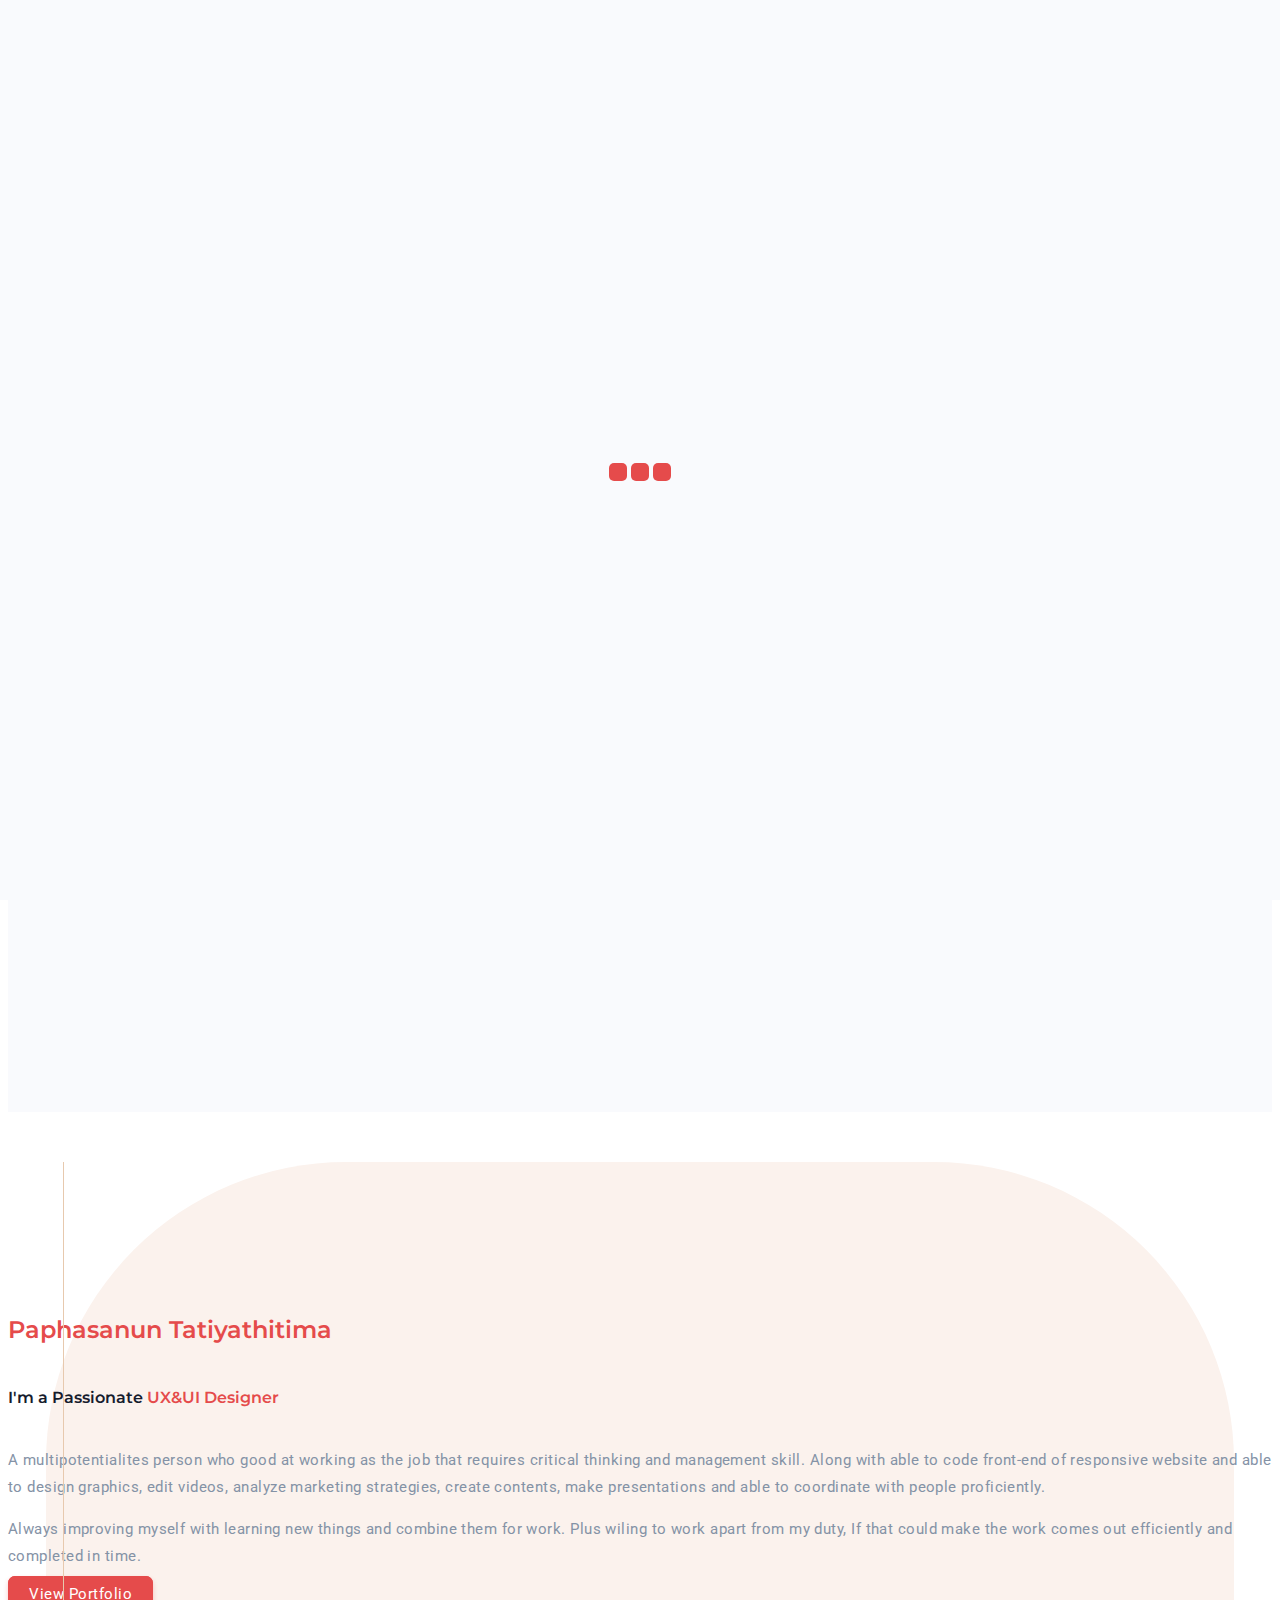
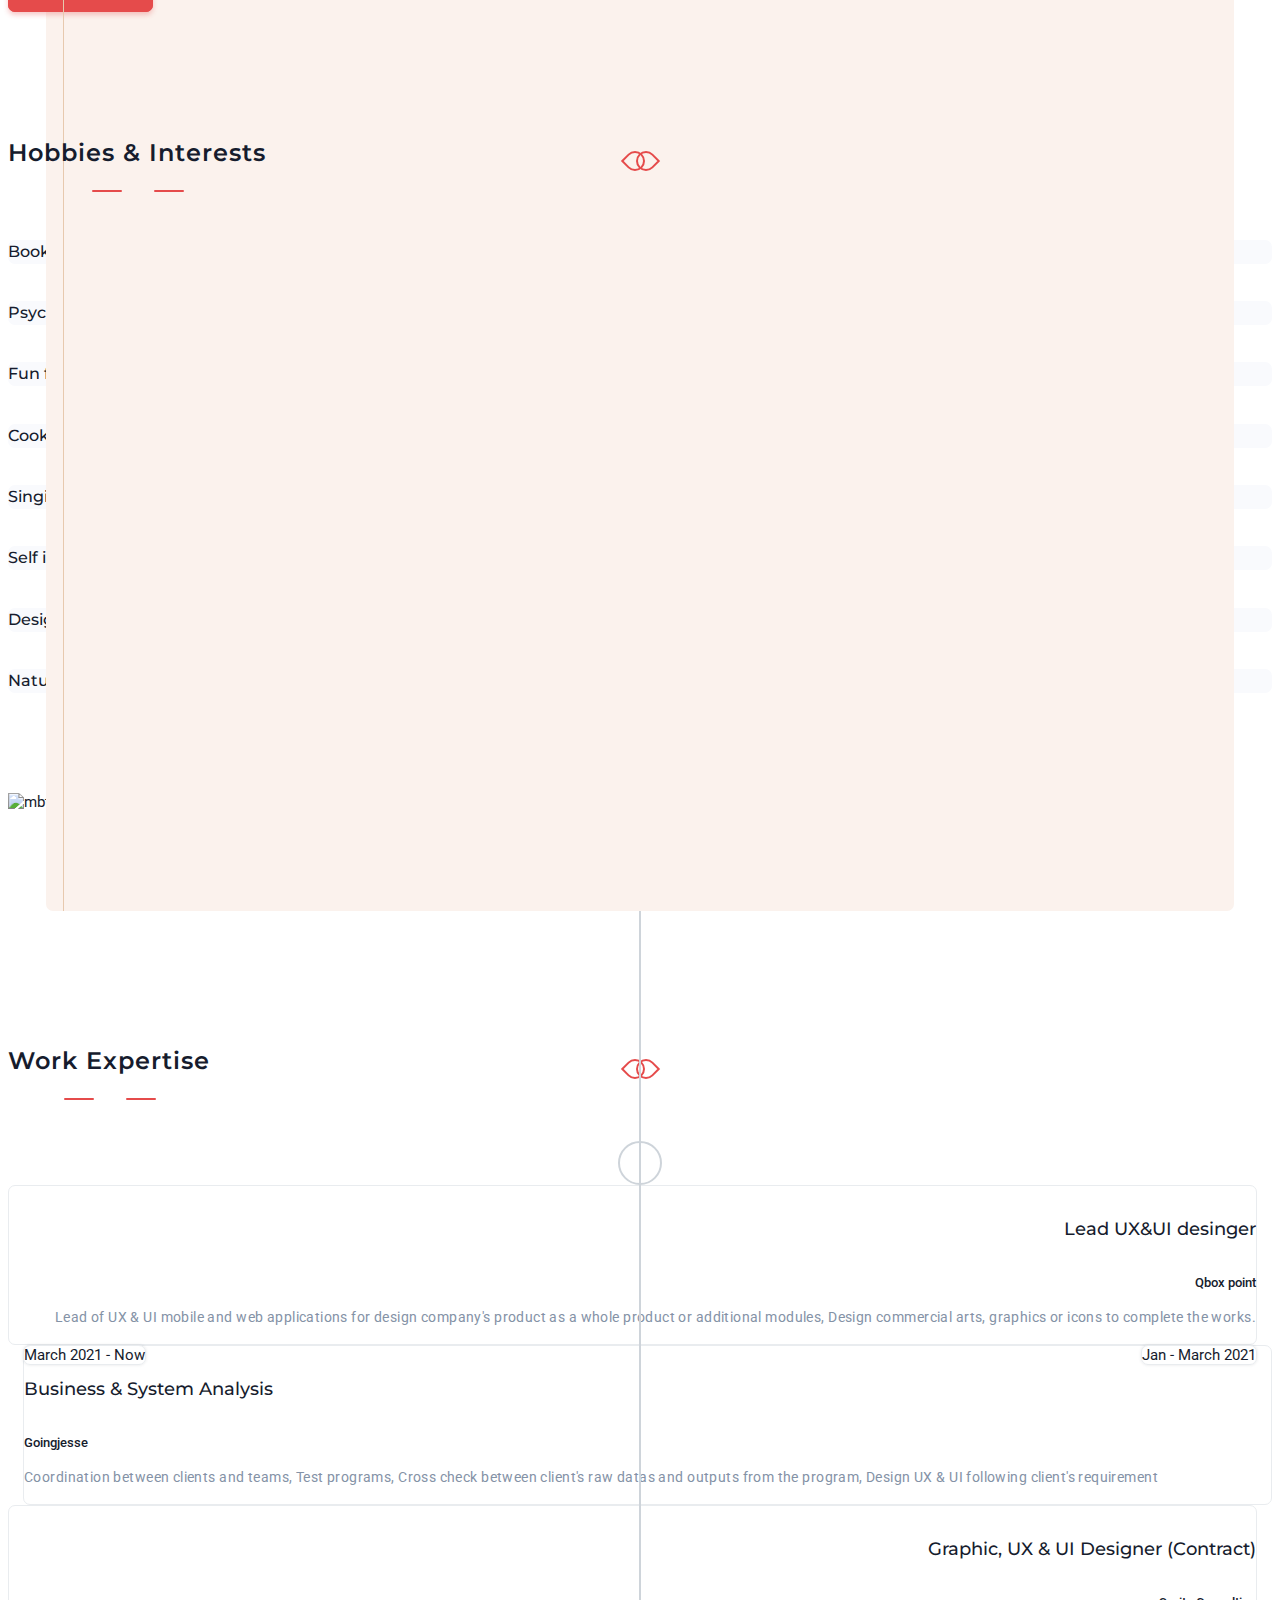
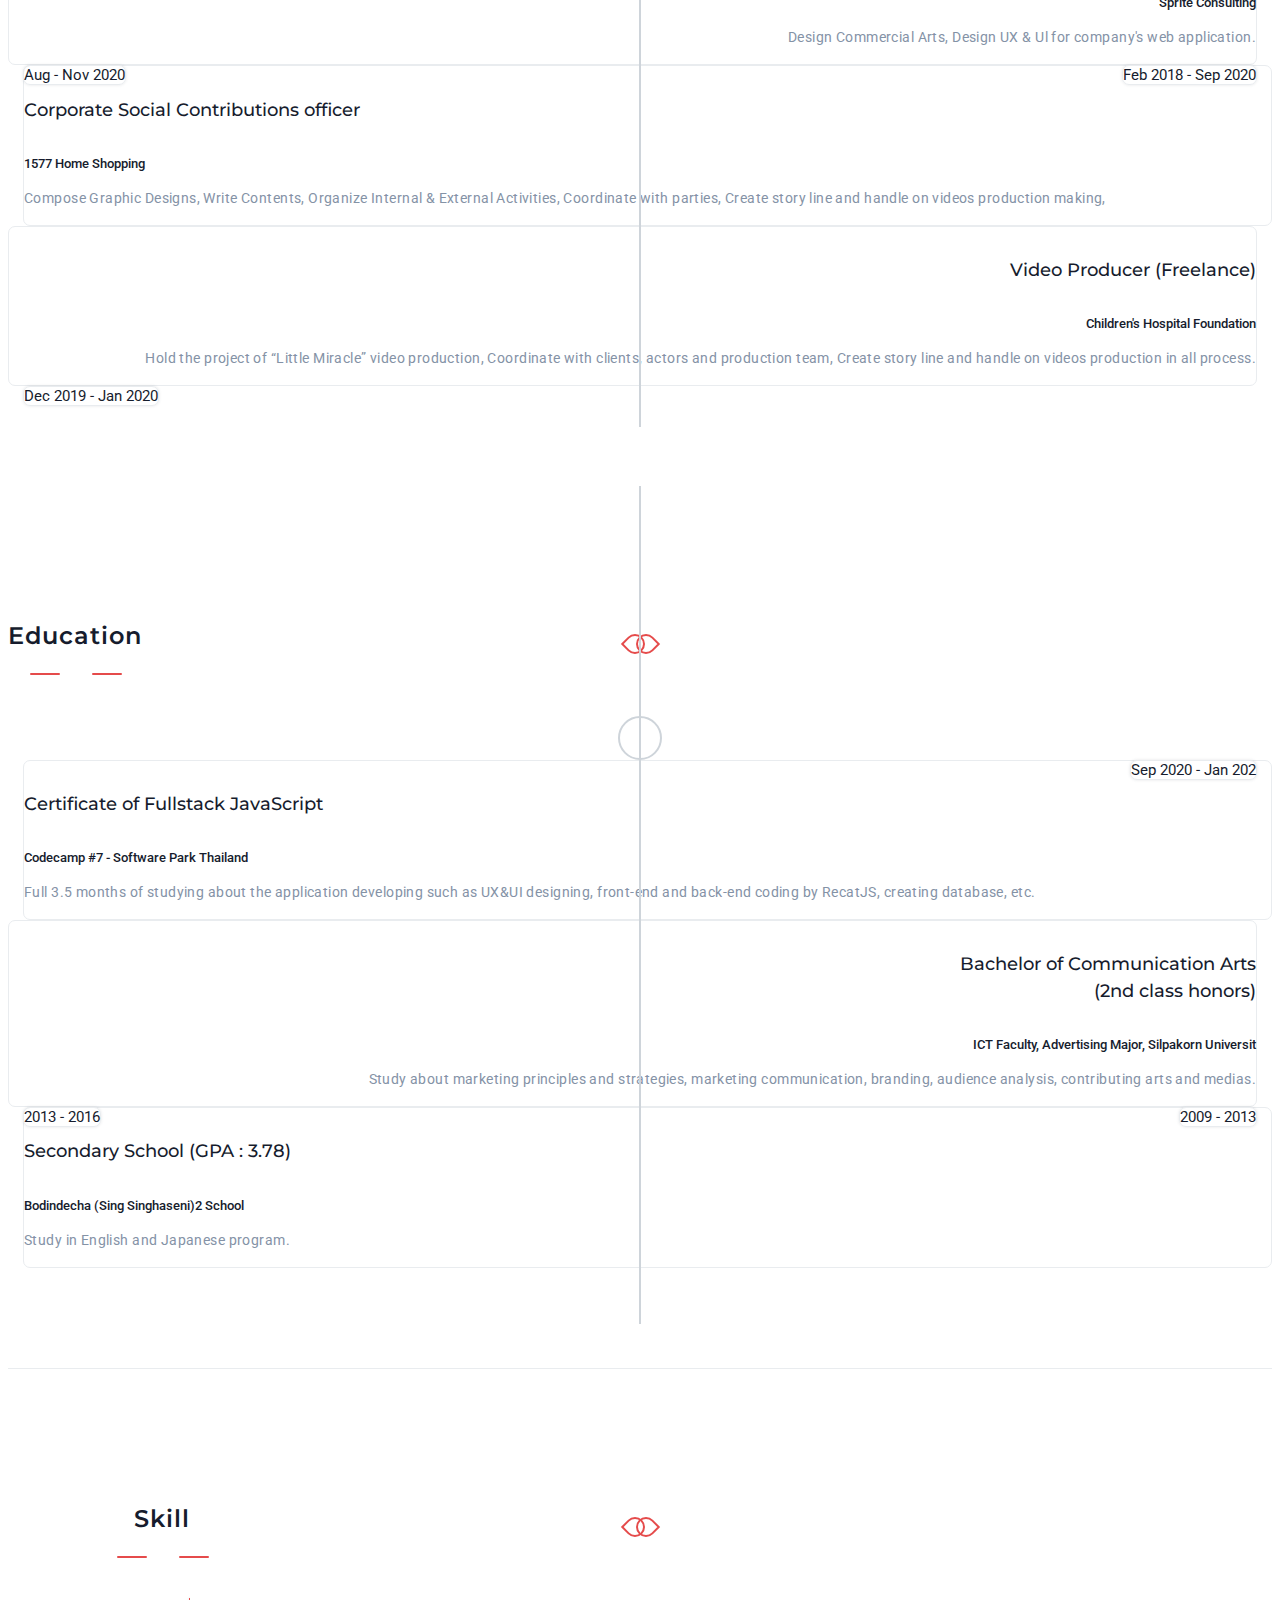
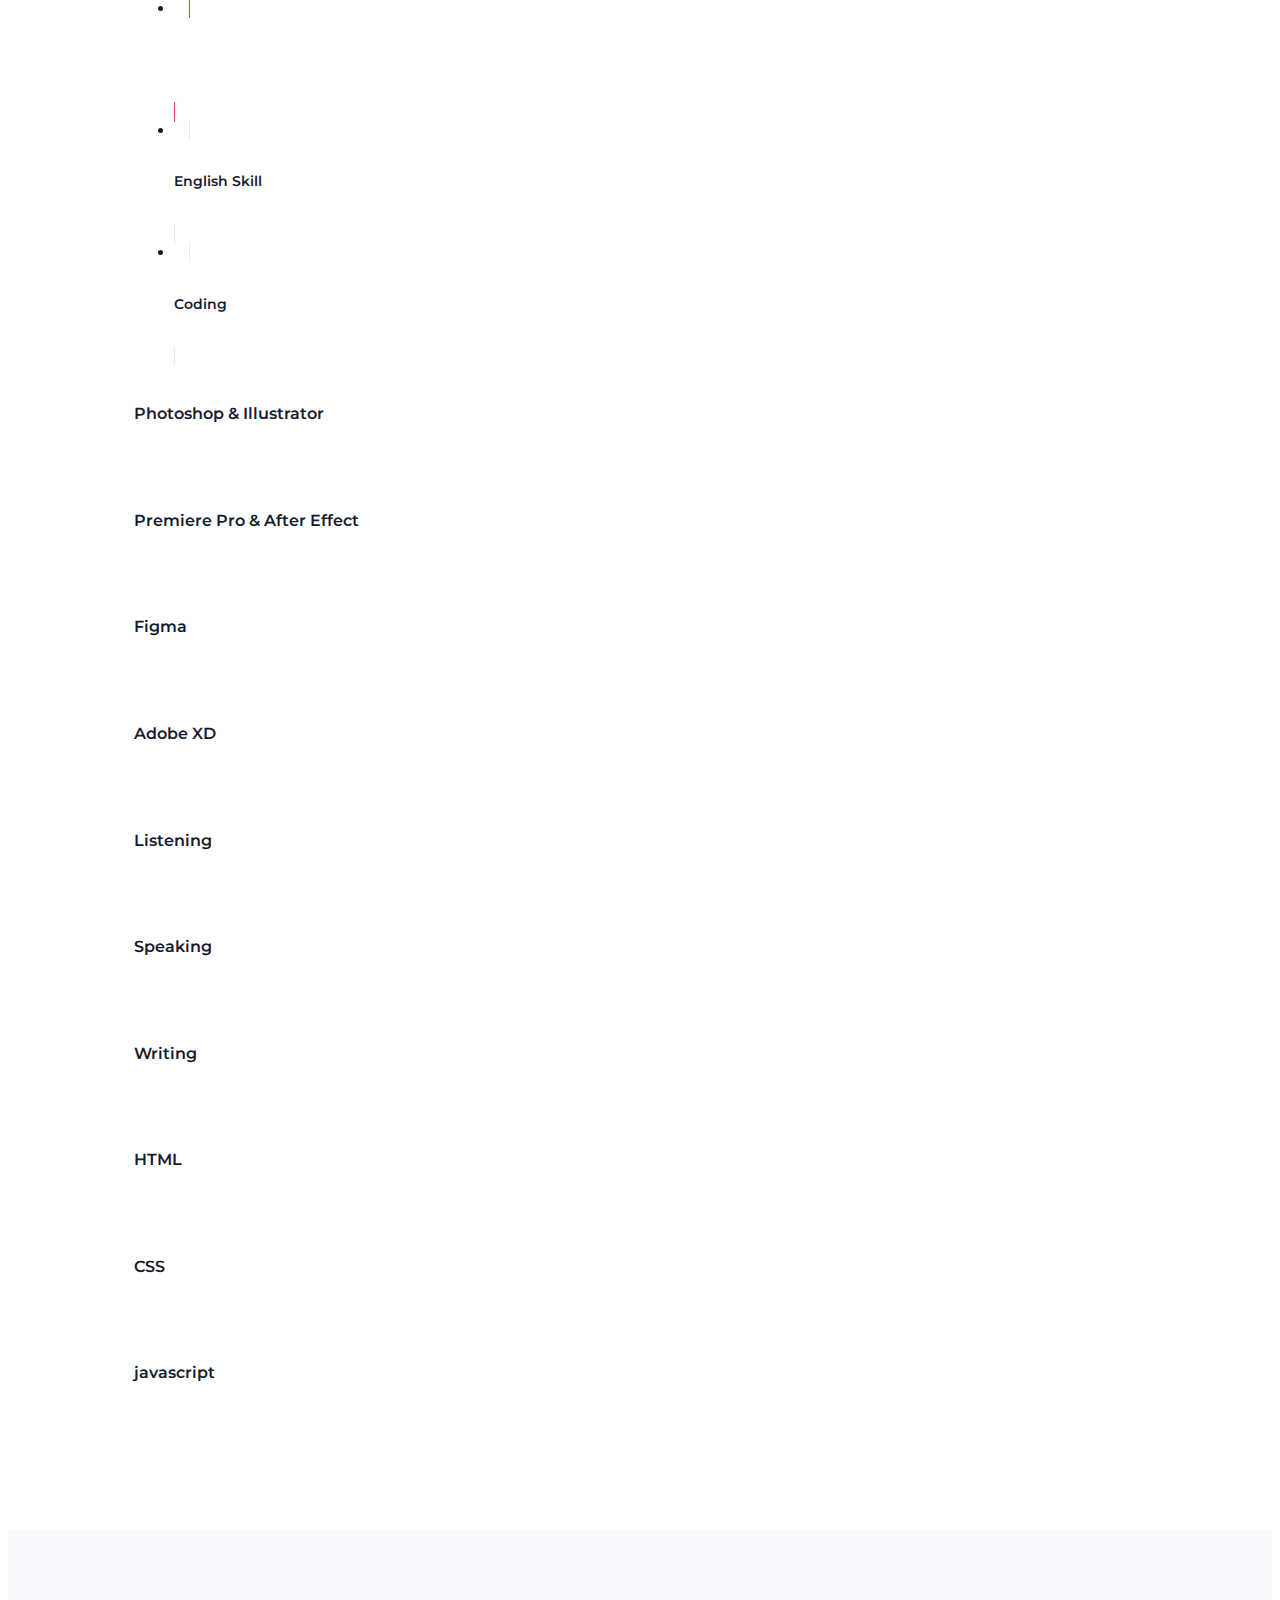
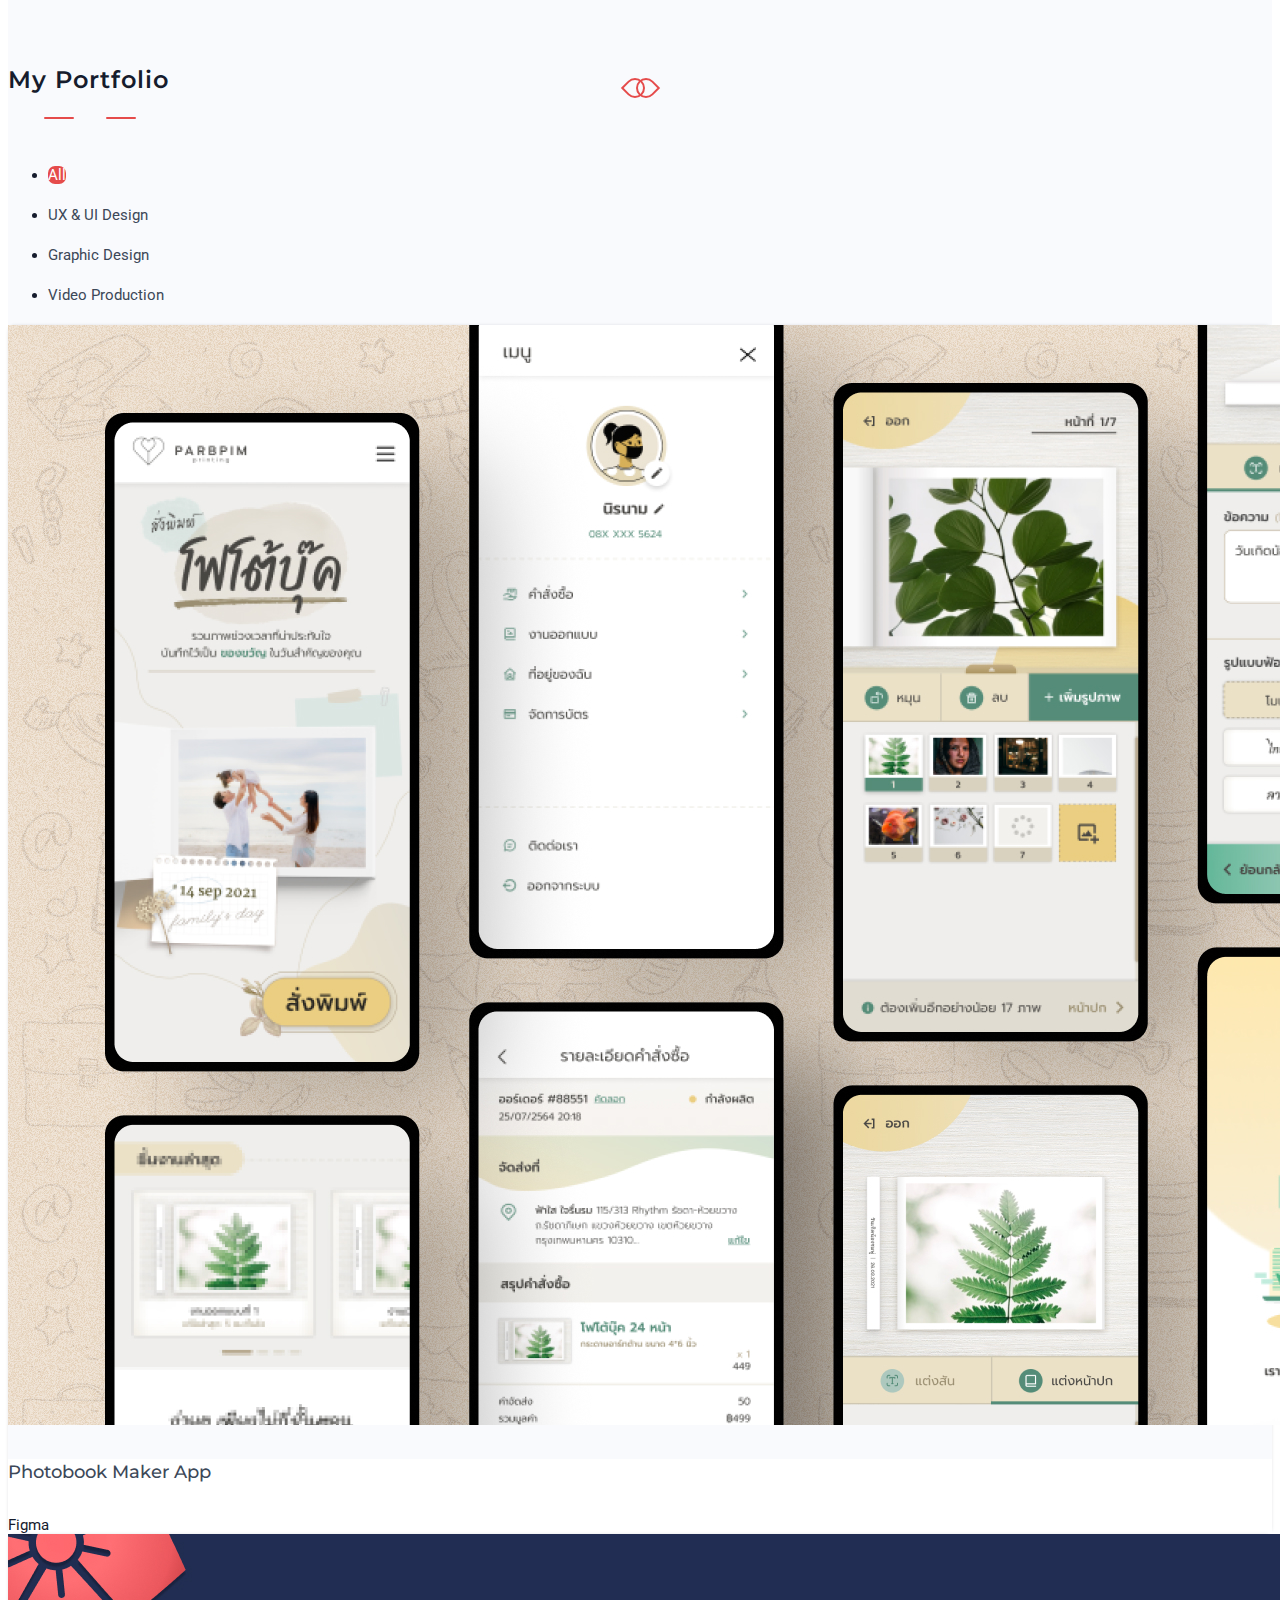
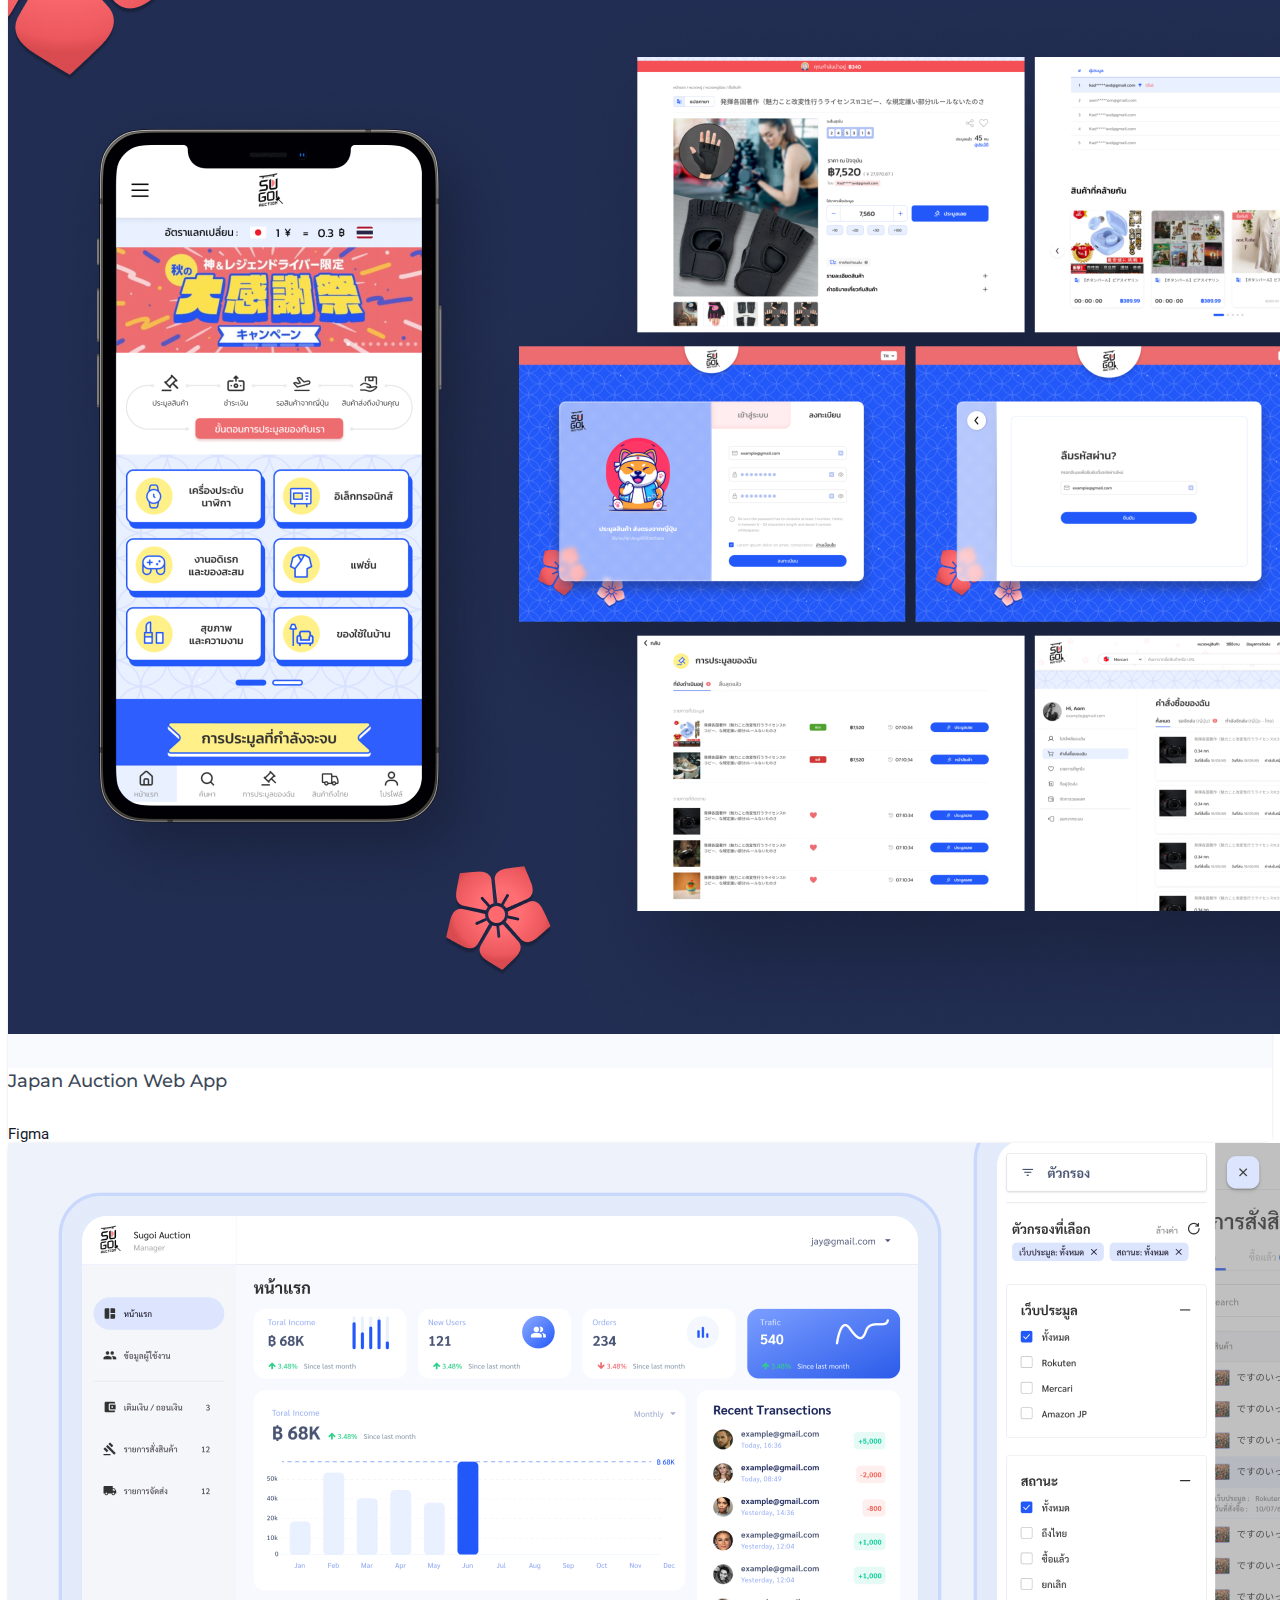
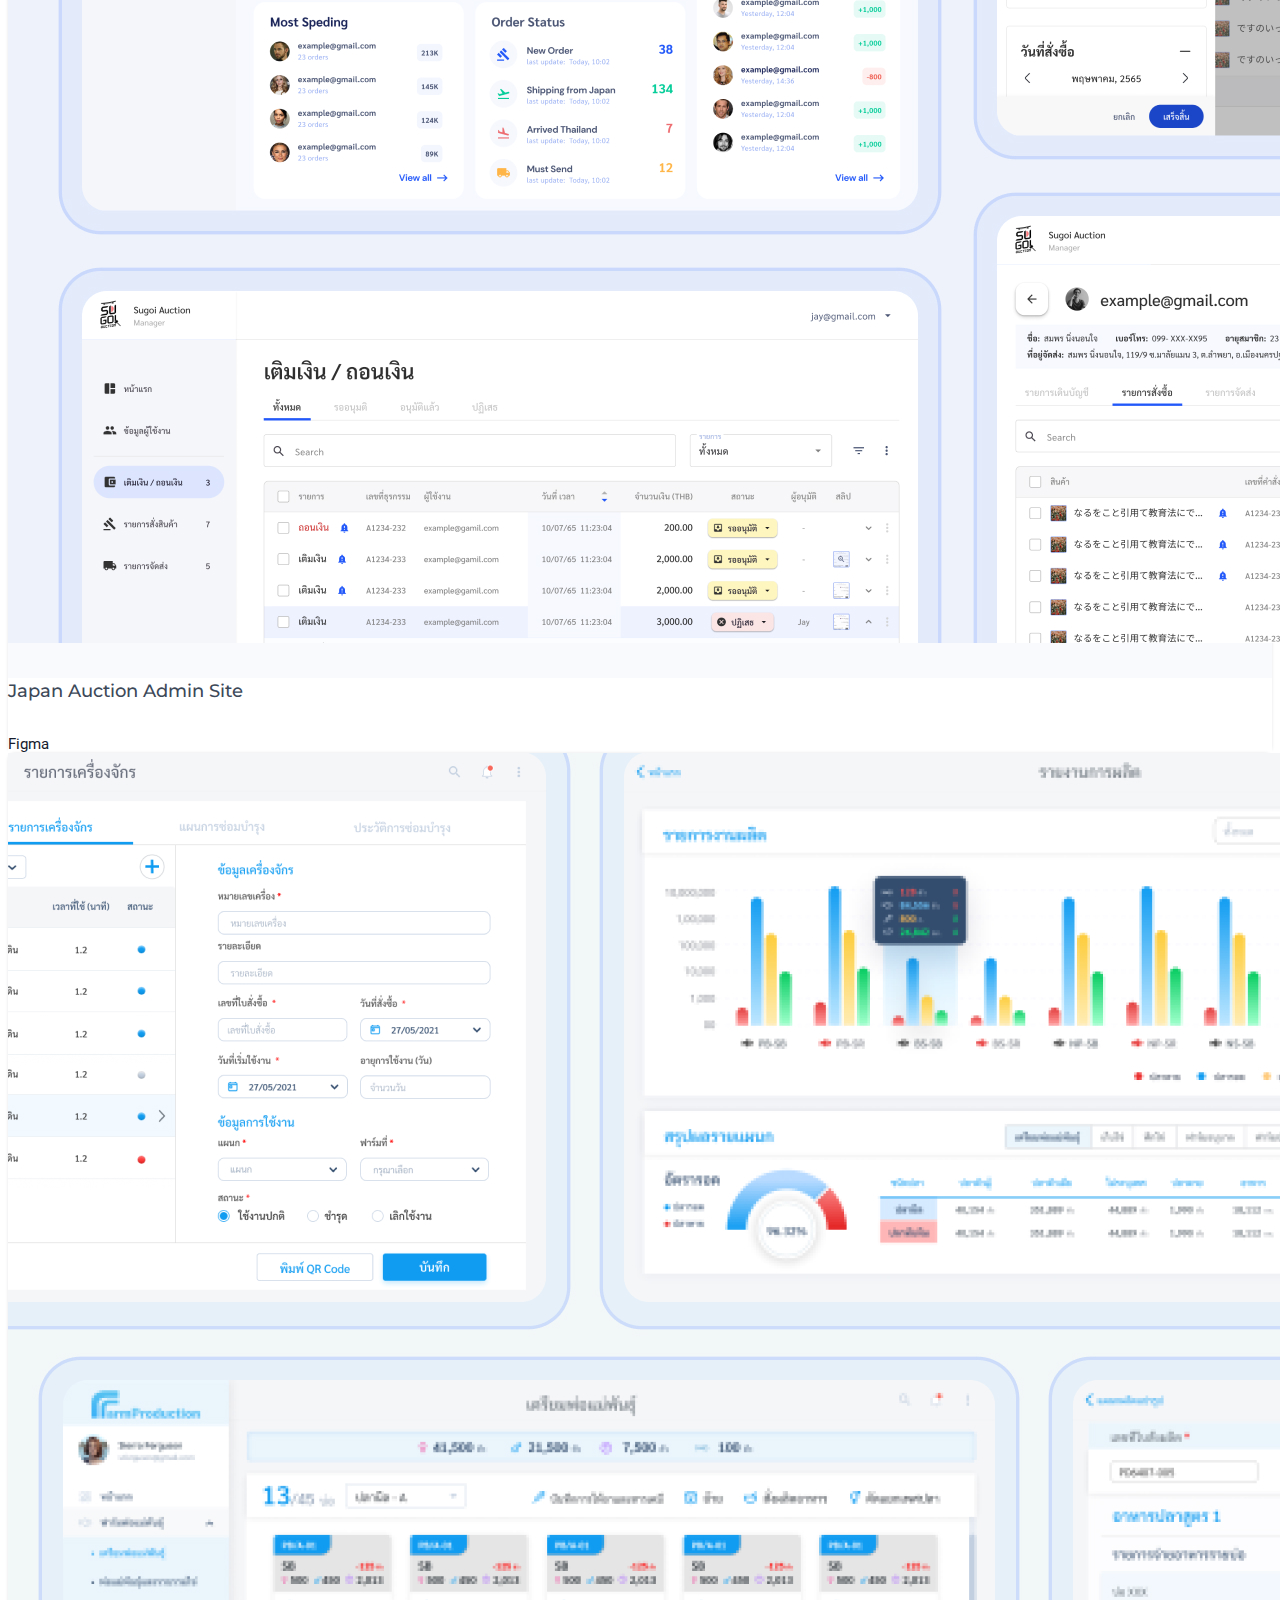
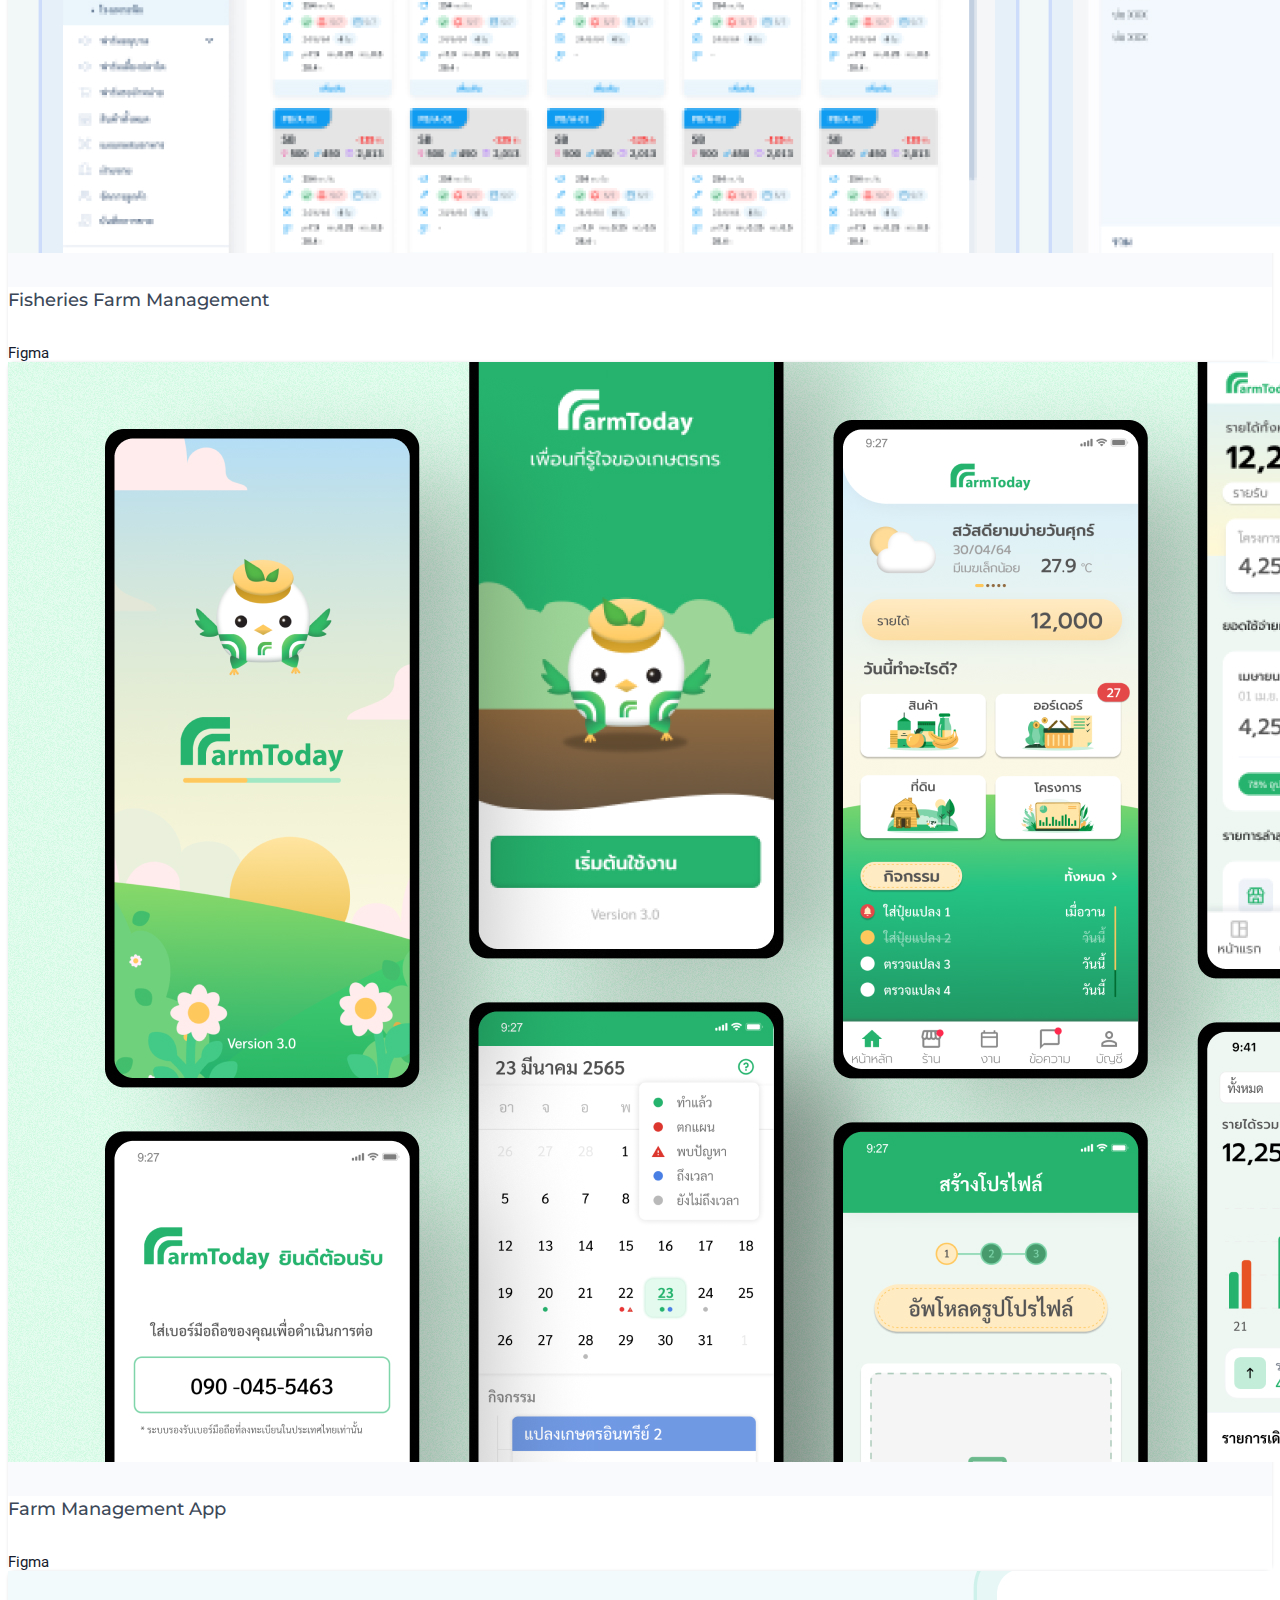
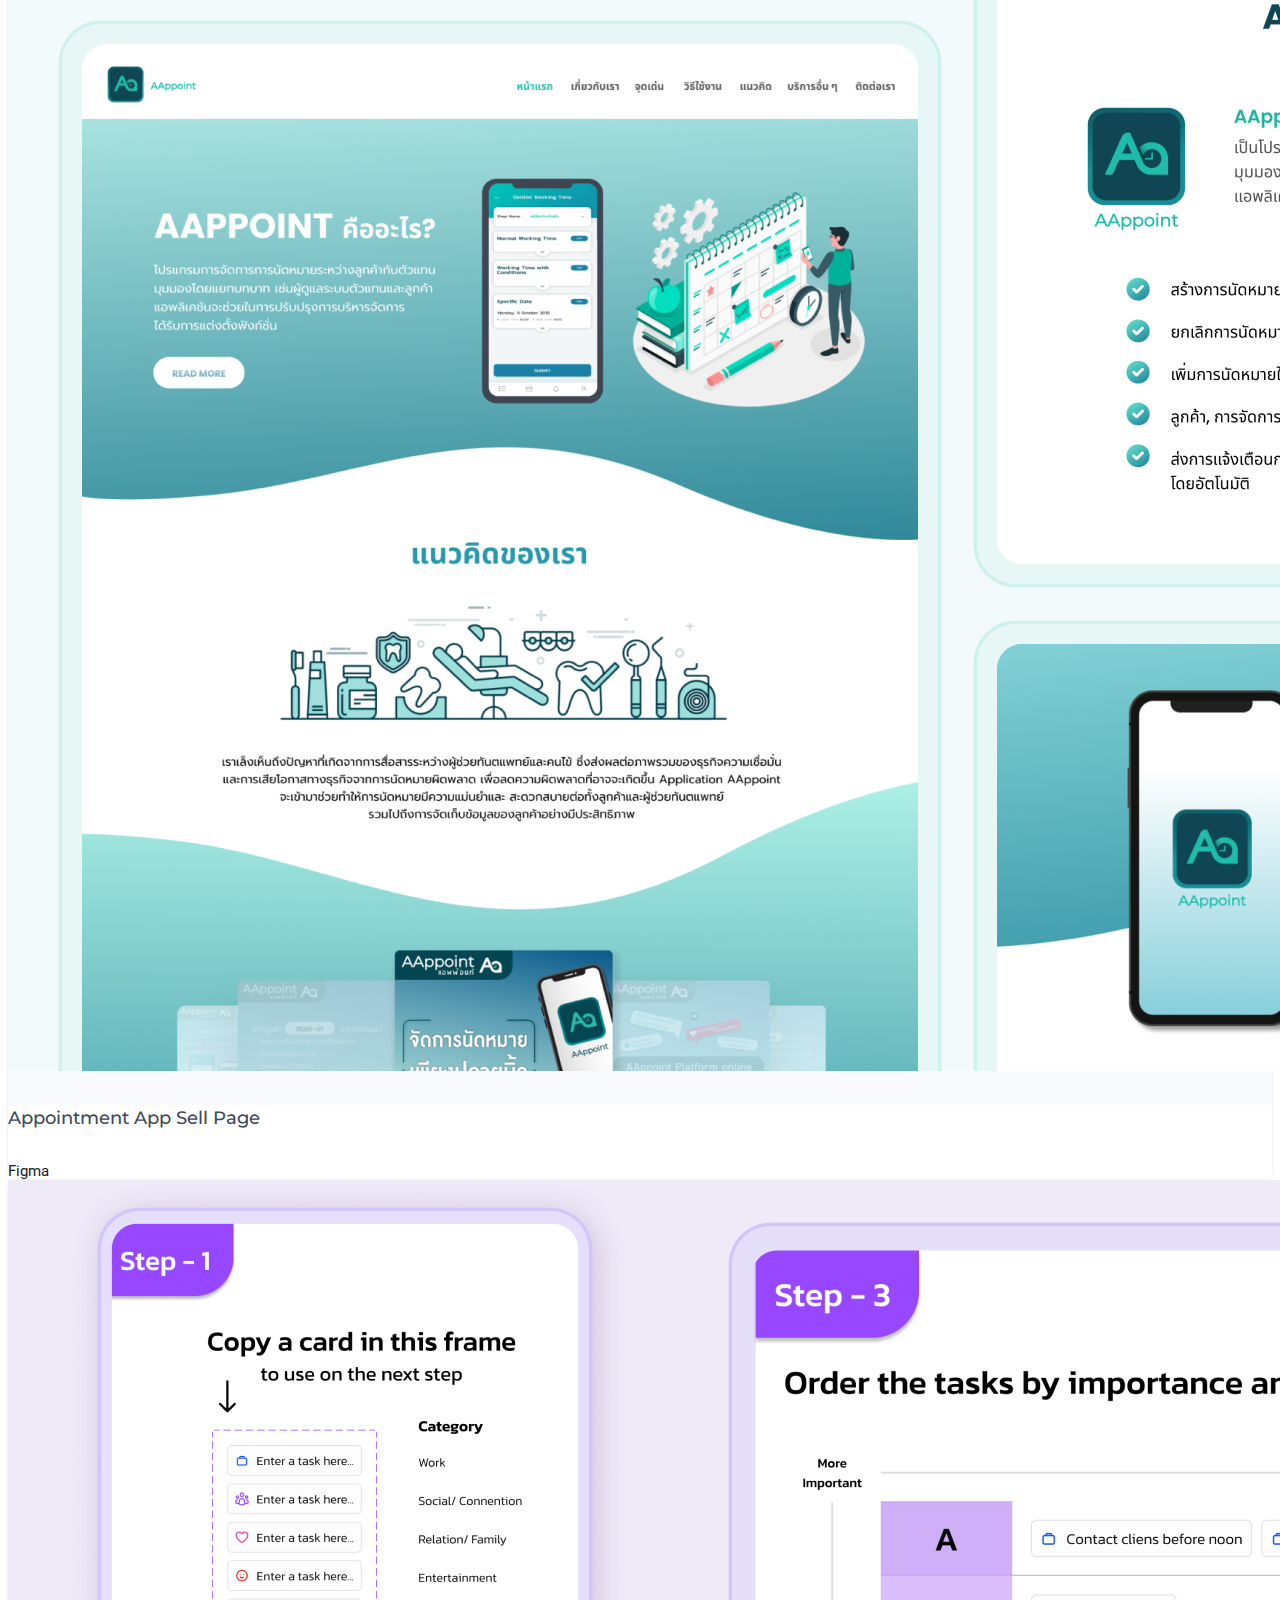
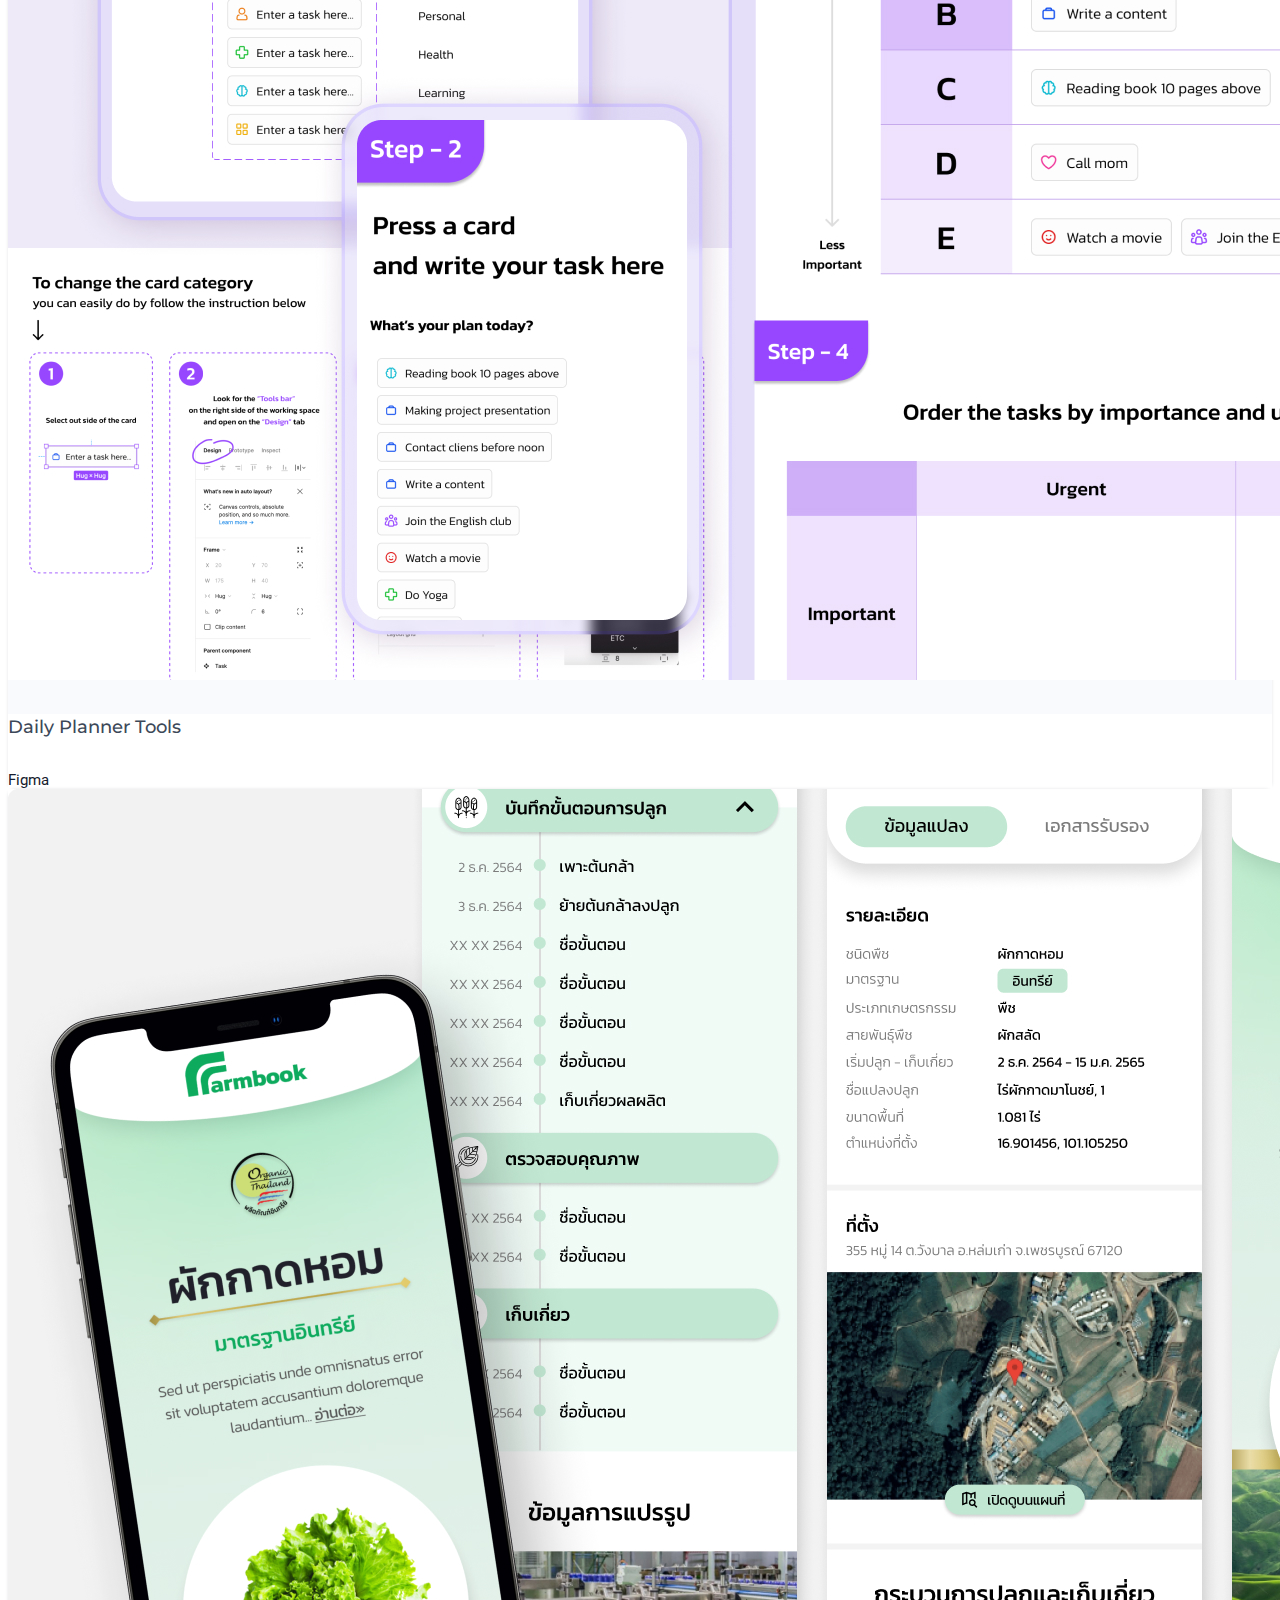
==== commit 9bb54058: "New Link" ====
--- a/index.html
+++ b/index.html
@@ -95,7 +95,7 @@
                             Commu. Arts - Silpakorn <br> Certificate of Fullstack JS
                             Codecamp #7 - Software Park Thailand</p> <span class="myInfo mr-3">Born : 27 March 1995</span> <span class="myInfo mr-3">Work Experience : 6 years (2.5 years UX&UI Designing)</span>
                         <div class="mt-4 pt-2">
-                            <a href="https://drive.google.com/file/d/1Tag4N_Sk4MWXdgomHMcyKIqqKsWw2HHT/view?usp=sharing" target="_blank" class="btn btn-outline-primary rounded mb-2">Download Resume <i data-feather="download" class="fea icon-sm"></i></a>
+                            <a href="https://drive.google.com/file/d/1GP0eOI5gZej9ifq1iCygs1b5tmPqypxT/view?usp=sharing" target="_blank" class="btn btn-outline-primary rounded mb-2">Download Resume <i data-feather="download" class="fea icon-sm"></i></a>
                         </div>
                     </div>
                 </div><!--end col-->
@@ -383,7 +383,7 @@
             <div class="col-12 text-center">
                 <div class="section-title">
                     <div class="titles">
-                        <h4 class="title title-line text-uppercase mb-4 pb-4">Eucation</h4>
+                        <h4 class="title title-line text-uppercase mb-4 pb-4">Education</h4>
                         <span></span>
                     </div>
                 </div>
@@ -1082,16 +1082,16 @@
                 <div class="col-lg-4 col-md-6 mt-4 pt-2 production">
                     <div class="portfolio-box rounded shadow position-relative overflow-hidden">
                         <div class="portfolio-box-img position-relative overflow-hidden">
-                            <img src="images/portfolio/7.jpg" class="img-fluid" alt="member-image">
-                            <div class="overlay-work">
-                                <div class="work-content text-center">
-                                    <a href="https://drive.google.com/file/d/1jvqESZGUnOa5JOnmPdZgECyPYw5EsGbv/view?usp=sharing" class="play-btn video-play-icon text-light work-icon bg-dark d-inline-block rounded-pill"><i data-feather="video" class="fea icon-sm image-icon"></i></a>
-                                </div>
-                            </div>
-                        </div>
-                        <div class="gallary-title py-4 text-center">
-                            <h5><a href="page-portfolio-detail.html" class="title text-dark">1.5 days miracle Video Presentation for pitching</a></h5>
-                            <span>Creative | Director | Producer</span>
+                            <img src="images/portfolio/31.jpg" class="img-fluid" alt="member-image">
+                            <div class="overlay-work">
+                                <div class="work-content text-center">
+                                    <a href="https://drive.google.com/file/d/1jvqESZGUnOa5JOnmPdZgECyPYw5EsGbv/preview" class="play-btn video-play-icon text-light work-icon bg-dark d-inline-block rounded-pill"><i data-feather="video" class="fea icon-sm image-icon"></i></a>
+                                </div>
+                            </div>
+                        </div>
+                        <div class="gallary-title py-4 text-center">
+                            <h5><a href="page-portfolio-detail.html" class="title text-dark">Video Presentation for pitching</a></h5>
+                            <span>1.5 Days Miracle Making All Process</span>
                         </div>
                     </div>
                 </div><!--end col-->
@@ -1112,15 +1112,54 @@
                         </div>
                     </div>
                 </div><!--end col-->
+
+                
+                <div class="col-lg-4 col-md-6 mt-4 pt-2 production">
+                    <div class="portfolio-box rounded shadow position-relative overflow-hidden">
+                        <div class="portfolio-box-img position-relative overflow-hidden">
+                            <img src="images/portfolio/30.jpg" class="img-fluid" alt="member-image">
+                            <div class="overlay-work">
+                                <div class="work-content text-center">
+                                    <a href="https://drive.google.com/file/d/1wAelKONTCniODEK6StPfo91zhG0iNHzh/preview" class="play-btn video-play-icon text-light work-icon bg-dark d-inline-block rounded-pill"><i data-feather="video" class="fea icon-sm image-icon"></i></a>
+                                </div>
+                            </div>
+                        </div>
+                        <div class="gallary-title py-4 text-center">
+                            <h5><a href="page-portfolio-detail.html" class="title text-dark">Heart Heroes</a></h5>
+                            <span>All Process | Song Composer</span>
+                        </div>
+                    </div>
+                </div><!--end col-->
+
+
+                <div class="col-lg-4 col-md-6 mt-4 pt-2 production">
+                    <div class="portfolio-box rounded shadow position-relative overflow-hidden">
+                        <div class="portfolio-box-img position-relative overflow-hidden">
+                            <img src="images/portfolio/29.jpg" class="img-fluid" alt="member-image">
+                            <div class="overlay-work">
+                                <div class="work-content text-center">
+                                    <a href="https://drive.google.com/file/d/11g5Eibwk6_5i8KvHTjLsgLjwYGF2M4Ee/preview" class="play-btn video-play-icon text-light work-icon bg-dark d-inline-block rounded-pill"><i data-feather="video" class="fea icon-sm image-icon"></i></a>
+                                </div>
+                            </div>
+                        </div>
+                        <div class="gallary-title py-4 text-center">
+                            <h5><a href="page-portfolio-detail.html" class="title text-dark">Company Video Presentation</a></h5>
+                            <span>All Process</span>
+                        </div>
+                    </div>
+                </div><!--end col-->
+
             </div><!-- End row -->
 
-            <div class="row">
+            <!-- <div class="row">
                 <div class="col-lg-12 mt-4 pt-2">
                     <div class="text-center">
                         <a href="https://drive.google.com/drive/folders/1sOzDx18y-sixNmFK_KaF2ISJn-L9aMg0?usp=sharing" target="_blank" class="btn btn-outline-primary">View More</a>
                     </div>
-                </div><!--end col-->
-            </div><!--end row-->
+                </div>
+            </div> -->
+            <!--end row-->
+            
         </div><!--end container-->
     </section><!--end section-->
     <!-- Projects End -->
--- a/css/style.css
+++ b/css/style.css
@@ -26,2374 +26,2375 @@
  *    15.  Contact     *
  *    16.  Footer      *
  ======================*/
-@import url("https://fonts.googleapis.com/css?family=Montserrat:400,500,600,700|Roboto&display=swap");
-h1 {
-  font-size: 42px !important;
-}
-
-h2 {
-  font-size: 36px !important;
-}
-
-h3 {
-  font-size: 30px !important;
-}
-
-h4 {
-  font-size: 24px !important;
-}
-
-h5 {
-  font-size: 18px !important;
-}
-
-h6 {
-  font-size: 16px !important;
-}
-
-.display-1 {
-  font-size: 80px !important;
-}
-
-.display-2 {
-  font-size: 72px !important;
-}
-
-.display-3 {
-  font-size: 64px !important;
-}
-
-.display-4 {
-  font-size: 56px !important;
-}
-
-.bg-primary {
-  background-color: #e54b4b !important;
-}
-
-.text-primary {
-  color: #e54b4b !important;
-}
-
-a.text-primary:hover, a.text-primary:focus {
-  color: #dd2020 !important;
-}
-
-.bg-secondary {
-  background-color: #5a6d90 !important;
-}
-
-.text-secondary {
-  color: #5a6d90 !important;
-}
-
-a.text-secondary:hover, a.text-secondary:focus {
-  color: #465571 !important;
-}
-
-.bg-success {
-  background-color: #25b865 !important;
-}
-
-.text-success {
-  color: #25b865 !important;
-}
-
-a.text-success:hover, a.text-success:focus {
-  color: #1c8e4e !important;
-}
-
-.bg-warning {
-  background-color: #f9a836 !important;
-}
-
-.text-warning {
-  color: #f9a836 !important;
-}
-
-a.text-warning:hover, a.text-warning:focus {
-  color: #f59207 !important;
-}
-
-.bg-info {
-  background-color: #44bed0 !important;
-}
-
-.text-info {
-  color: #44bed0 !important;
-}
-
-a.text-info:hover, a.text-info:focus {
-  color: #2da3b4 !important;
-}
-
-.bg-danger {
-  background-color: #d6374a !important;
-}
-
-.text-danger {
-  color: #d6374a !important;
-}
-
-a.text-danger:hover, a.text-danger:focus {
-  color: #b52536 !important;
-}
-
-.bg-dark {
-  background-color: #3c4858 !important;
-}
-
-.text-dark {
-  color: #3c4858 !important;
-}
-
-a.text-dark:hover, a.text-dark:focus {
-  color: #272f3a !important;
-}
-
-.bg-muted {
-  background-color: #8492a6 !important;
-}
-
-.text-muted {
-  color: #8492a6 !important;
-}
-
-a.text-muted:hover, a.text-muted:focus {
-  color: #68788f !important;
-}
-
-.bg-light {
-  background-color: #f9fafd !important;
-}
-
-.text-light {
-  color: #f9fafd !important;
-}
-
-a.text-light:hover, a.text-light:focus {
-  color: #d3daf0 !important;
-}
-
-.bg-blue {
-  background-color: #2d84fb !important;
-}
-
-.text-blue {
-  color: #2d84fb !important;
-}
-
-a.text-blue:hover, a.text-blue:focus {
-  color: #0568f0 !important;
-}
-
-.bg-footer {
-  background-color: #465467 !important;
-}
-
-.text-footer {
-  color: #465467 !important;
-}
-
-a.text-footer:hover, a.text-footer:focus {
-  color: #323c49 !important;
-}
-
-.bg-purple {
-  background-color: #662e9b !important;
-}
-
-.text-purple {
-  color: #662e9b !important;
-}
-
-a.text-purple:hover, a.text-purple:focus {
-  color: #4c2274 !important;
-}
-
-.bg-light-green {
-  background-color: #67c56e !important;
-}
-
-.text-light-green {
-  color: #67c56e !important;
-}
-
-a.text-light-green:hover, a.text-light-green:focus {
-  color: #45b44d !important;
-}
-
-.bg-yellow {
-  background-color: #f89d36 !important;
-}
-
-.text-yellow {
-  color: #f89d36 !important;
-}
-
-a.text-yellow:hover, a.text-yellow:focus {
-  color: #f38508 !important;
-}
-
-.bg-light-yellow {
-  background-color: #eaba6b !important;
-}
-
-.text-light-yellow {
-  color: #eaba6b !important;
-}
-
-a.text-light-yellow:hover, a.text-light-yellow:focus {
-  color: #e4a53e !important;
-}
-
-.list-inline-item:not(:last-child) {
-  margin-right: 0px;
-  margin-bottom: 10px;
-}
-
-.rounded {
-  border-radius: 7px !important;
-}
-
-.rounded-top {
-  border-top-left-radius: 7px !important;
-  border-top-right-radius: 7px !important;
-}
-
-.rounded-left {
-  border-top-left-radius: 7px !important;
-  border-bottom-left-radius: 7px !important;
-}
-
-.rounded-bottom {
-  border-bottom-left-radius: 7px !important;
-  border-bottom-right-radius: 7px !important;
-}
-
-.rounded-right {
-  border-top-right-radius: 7px !important;
-  border-bottom-right-radius: 7px !important;
-}
-
-.rounded-pill {
-  border-radius: 30px !important;
-}
-
-.border {
-  border: 1px solid #e9ecef !important;
-}
-
-.border-top {
-  border-top: 1px solid #e9ecef !important;
-}
-
-.border-bottom {
-  border-bottom: 1px solid #e9ecef !important;
-}
-
-.border-left {
-  border-left: 1px solid #e9ecef !important;
-}
-
-.border-right {
-  border-right: 1px solid #e9ecef !important;
-}
-
-.modal-open {
-  padding-right: 0 !important;
-}
-
-.small, small {
-  font-size: 85%;
-  font-weight: 500;
-}
-
-.shadow {
-  -webkit-box-shadow: 0 0 3px rgba(60, 72, 88, 0.15) !important;
-          box-shadow: 0 0 3px rgba(60, 72, 88, 0.15) !important;
-}
-
-@media (max-width: 768px) {
-  .display-1 {
-    font-size: 56px !important;
-  }
-  .display-2 {
-    font-size: 50px !important;
-  }
-  .display-3 {
-    font-size: 42px !important;
-  }
-  .display-4 {
-    font-size: 36px !important;
-  }
-}
-
-.btn-primary {
-  background-color: #e54b4b !important;
-  border: 1px solid #e54b4b !important;
-  color: #ffffff !important;
-  -webkit-box-shadow: 0 3px 5px 0 rgba(229, 75, 75, 0.3);
-          box-shadow: 0 3px 5px 0 rgba(229, 75, 75, 0.3);
-}
-
-.btn-primary:hover, .btn-primary:focus, .btn-primary:active, .btn-primary.active, .btn-primary.focus {
-  background-color: #dd2020 !important;
-  border-color: #dd2020 !important;
-  color: #ffffff !important;
-}
-
-.btn-outline-primary {
-  border: 1px solid #e54b4b;
-  color: #e54b4b;
-  background-color: transparent;
-}
-
-.btn-outline-primary:hover, .btn-outline-primary:focus, .btn-outline-primary:active, .btn-outline-primary.active, .btn-outline-primary.focus, .btn-outline-primary:not(:disabled):not(.disabled):active {
-  background-color: #e54b4b;
-  border-color: #e54b4b;
-  color: #ffffff !important;
-  -webkit-box-shadow: 0 3px 5px 0 rgba(229, 75, 75, 0.3);
-          box-shadow: 0 3px 5px 0 rgba(229, 75, 75, 0.3);
-}
-
-.btn-secondary {
-  background-color: #5a6d90 !important;
-  border: 1px solid #5a6d90 !important;
-  color: #ffffff !important;
-  -webkit-box-shadow: 0 3px 5px 0 rgba(90, 109, 144, 0.3);
-          box-shadow: 0 3px 5px 0 rgba(90, 109, 144, 0.3);
-}
-
-.btn-secondary:hover, .btn-secondary:focus, .btn-secondary:active, .btn-secondary.active, .btn-secondary.focus {
-  background-color: #465571 !important;
-  border-color: #465571 !important;
-  color: #ffffff !important;
-}
-
-.btn-outline-secondary {
-  border: 1px solid #5a6d90;
-  color: #5a6d90;
-  background-color: transparent;
-}
-
-.btn-outline-secondary:hover, .btn-outline-secondary:focus, .btn-outline-secondary:active, .btn-outline-secondary.active, .btn-outline-secondary.focus, .btn-outline-secondary:not(:disabled):not(.disabled):active {
-  background-color: #5a6d90;
-  border-color: #5a6d90;
-  color: #ffffff !important;
-  -webkit-box-shadow: 0 3px 5px 0 rgba(90, 109, 144, 0.3);
-          box-shadow: 0 3px 5px 0 rgba(90, 109, 144, 0.3);
-}
-
-.btn-success {
-  background-color: #25b865 !important;
-  border: 1px solid #25b865 !important;
-  color: #ffffff !important;
-  -webkit-box-shadow: 0 3px 5px 0 rgba(37, 184, 101, 0.3);
-          box-shadow: 0 3px 5px 0 rgba(37, 184, 101, 0.3);
-}
-
-.btn-success:hover, .btn-success:focus, .btn-success:active, .btn-success.active, .btn-success.focus {
-  background-color: #1c8e4e !important;
-  border-color: #1c8e4e !important;
-  color: #ffffff !important;
-}
-
-.btn-outline-success {
-  border: 1px solid #25b865;
-  color: #25b865;
-  background-color: transparent;
-}
-
-.btn-outline-success:hover, .btn-outline-success:focus, .btn-outline-success:active, .btn-outline-success.active, .btn-outline-success.focus, .btn-outline-success:not(:disabled):not(.disabled):active {
-  background-color: #25b865;
-  border-color: #25b865;
-  color: #ffffff !important;
-  -webkit-box-shadow: 0 3px 5px 0 rgba(37, 184, 101, 0.3);
-          box-shadow: 0 3px 5px 0 rgba(37, 184, 101, 0.3);
-}
-
-.btn-warning {
-  background-color: #f9a836 !important;
-  border: 1px solid #f9a836 !important;
-  color: #ffffff !important;
-  -webkit-box-shadow: 0 3px 5px 0 rgba(249, 168, 54, 0.3);
-          box-shadow: 0 3px 5px 0 rgba(249, 168, 54, 0.3);
-}
-
-.btn-warning:hover, .btn-warning:focus, .btn-warning:active, .btn-warning.active, .btn-warning.focus {
-  background-color: #f59207 !important;
-  border-color: #f59207 !important;
-  color: #ffffff !important;
-}
-
-.btn-outline-warning {
-  border: 1px solid #f9a836;
-  color: #f9a836;
-  background-color: transparent;
-}
-
-.btn-outline-warning:hover, .btn-outline-warning:focus, .btn-outline-warning:active, .btn-outline-warning.active, .btn-outline-warning.focus, .btn-outline-warning:not(:disabled):not(.disabled):active {
-  background-color: #f9a836;
-  border-color: #f9a836;
-  color: #ffffff !important;
-  -webkit-box-shadow: 0 3px 5px 0 rgba(249, 168, 54, 0.3);
-          box-shadow: 0 3px 5px 0 rgba(249, 168, 54, 0.3);
-}
-
-.btn-info {
-  background-color: #44bed0 !important;
-  border: 1px solid #44bed0 !important;
-  color: #ffffff !important;
-  -webkit-box-shadow: 0 3px 5px 0 rgba(68, 190, 208, 0.3);
-          box-shadow: 0 3px 5px 0 rgba(68, 190, 208, 0.3);
-}
-
-.btn-info:hover, .btn-info:focus, .btn-info:active, .btn-info.active, .btn-info.focus {
-  background-color: #2da3b4 !important;
-  border-color: #2da3b4 !important;
-  color: #ffffff !important;
-}
-
-.btn-outline-info {
-  border: 1px solid #44bed0;
-  color: #44bed0;
-  background-color: transparent;
-}
-
-.btn-outline-info:hover, .btn-outline-info:focus, .btn-outline-info:active, .btn-outline-info.active, .btn-outline-info.focus, .btn-outline-info:not(:disabled):not(.disabled):active {
-  background-color: #44bed0;
-  border-color: #44bed0;
-  color: #ffffff !important;
-  -webkit-box-shadow: 0 3px 5px 0 rgba(68, 190, 208, 0.3);
-          box-shadow: 0 3px 5px 0 rgba(68, 190, 208, 0.3);
-}
-
-.btn-danger {
-  background-color: #d6374a !important;
-  border: 1px solid #d6374a !important;
-  color: #ffffff !important;
-  -webkit-box-shadow: 0 3px 5px 0 rgba(214, 55, 74, 0.3);
-          box-shadow: 0 3px 5px 0 rgba(214, 55, 74, 0.3);
-}
-
-.btn-danger:hover, .btn-danger:focus, .btn-danger:active, .btn-danger.active, .btn-danger.focus {
-  background-color: #b52536 !important;
-  border-color: #b52536 !important;
-  color: #ffffff !important;
-}
-
-.btn-outline-danger {
-  border: 1px solid #d6374a;
-  color: #d6374a;
-  background-color: transparent;
-}
-
-.btn-outline-danger:hover, .btn-outline-danger:focus, .btn-outline-danger:active, .btn-outline-danger.active, .btn-outline-danger.focus, .btn-outline-danger:not(:disabled):not(.disabled):active {
-  background-color: #d6374a;
-  border-color: #d6374a;
-  color: #ffffff !important;
-  -webkit-box-shadow: 0 3px 5px 0 rgba(214, 55, 74, 0.3);
-          box-shadow: 0 3px 5px 0 rgba(214, 55, 74, 0.3);
-}
-
-.btn-dark {
-  background-color: #3c4858 !important;
-  border: 1px solid #3c4858 !important;
-  color: #ffffff !important;
-  -webkit-box-shadow: 0 3px 5px 0 rgba(60, 72, 88, 0.3);
-          box-shadow: 0 3px 5px 0 rgba(60, 72, 88, 0.3);
-}
-
-.btn-dark:hover, .btn-dark:focus, .btn-dark:active, .btn-dark.active, .btn-dark.focus {
-  background-color: #272f3a !important;
-  border-color: #272f3a !important;
-  color: #ffffff !important;
-}
-
-.btn-outline-dark {
-  border: 1px solid #3c4858;
-  color: #3c4858;
-  background-color: transparent;
-}
-
-.btn-outline-dark:hover, .btn-outline-dark:focus, .btn-outline-dark:active, .btn-outline-dark.active, .btn-outline-dark.focus, .btn-outline-dark:not(:disabled):not(.disabled):active {
-  background-color: #3c4858;
-  border-color: #3c4858;
-  color: #ffffff !important;
-  -webkit-box-shadow: 0 3px 5px 0 rgba(60, 72, 88, 0.3);
-          box-shadow: 0 3px 5px 0 rgba(60, 72, 88, 0.3);
-}
-
-.btn-muted {
-  background-color: #8492a6 !important;
-  border: 1px solid #8492a6 !important;
-  color: #ffffff !important;
-  -webkit-box-shadow: 0 3px 5px 0 rgba(132, 146, 166, 0.3);
-          box-shadow: 0 3px 5px 0 rgba(132, 146, 166, 0.3);
-}
-
-.btn-muted:hover, .btn-muted:focus, .btn-muted:active, .btn-muted.active, .btn-muted.focus {
-  background-color: #68788f !important;
-  border-color: #68788f !important;
-  color: #ffffff !important;
-}
-
-.btn-outline-muted {
-  border: 1px solid #8492a6;
-  color: #8492a6;
-  background-color: transparent;
-}
-
-.btn-outline-muted:hover, .btn-outline-muted:focus, .btn-outline-muted:active, .btn-outline-muted.active, .btn-outline-muted.focus, .btn-outline-muted:not(:disabled):not(.disabled):active {
-  background-color: #8492a6;
-  border-color: #8492a6;
-  color: #ffffff !important;
-  -webkit-box-shadow: 0 3px 5px 0 rgba(132, 146, 166, 0.3);
-          box-shadow: 0 3px 5px 0 rgba(132, 146, 166, 0.3);
-}
-
-.btn-light {
-  background-color: #f9fafd !important;
-  border: 1px solid #f9fafd !important;
-  color: #ffffff !important;
-  -webkit-box-shadow: 0 3px 5px 0 rgba(249, 250, 253, 0.3);
-          box-shadow: 0 3px 5px 0 rgba(249, 250, 253, 0.3);
-}
-
-.btn-light:hover, .btn-light:focus, .btn-light:active, .btn-light.active, .btn-light.focus {
-  background-color: #d3daf0 !important;
-  border-color: #d3daf0 !important;
-  color: #ffffff !important;
-}
-
-.btn-outline-light {
-  border: 1px solid #f9fafd;
-  color: #f9fafd;
-  background-color: transparent;
-}
-
-.btn-outline-light:hover, .btn-outline-light:focus, .btn-outline-light:active, .btn-outline-light.active, .btn-outline-light.focus, .btn-outline-light:not(:disabled):not(.disabled):active {
-  background-color: #f9fafd;
-  border-color: #f9fafd;
-  color: #ffffff !important;
-  -webkit-box-shadow: 0 3px 5px 0 rgba(249, 250, 253, 0.3);
-          box-shadow: 0 3px 5px 0 rgba(249, 250, 253, 0.3);
-}
-
-.btn-blue {
-  background-color: #2d84fb !important;
-  border: 1px solid #2d84fb !important;
-  color: #ffffff !important;
-  -webkit-box-shadow: 0 3px 5px 0 rgba(45, 132, 251, 0.3);
-          box-shadow: 0 3px 5px 0 rgba(45, 132, 251, 0.3);
-}
-
-.btn-blue:hover, .btn-blue:focus, .btn-blue:active, .btn-blue.active, .btn-blue.focus {
-  background-color: #0568f0 !important;
-  border-color: #0568f0 !important;
-  color: #ffffff !important;
-}
-
-.btn-outline-blue {
-  border: 1px solid #2d84fb;
-  color: #2d84fb;
-  background-color: transparent;
-}
-
-.btn-outline-blue:hover, .btn-outline-blue:focus, .btn-outline-blue:active, .btn-outline-blue.active, .btn-outline-blue.focus, .btn-outline-blue:not(:disabled):not(.disabled):active {
-  background-color: #2d84fb;
-  border-color: #2d84fb;
-  color: #ffffff !important;
-  -webkit-box-shadow: 0 3px 5px 0 rgba(45, 132, 251, 0.3);
-          box-shadow: 0 3px 5px 0 rgba(45, 132, 251, 0.3);
-}
-
-.btn-footer {
-  background-color: #465467 !important;
-  border: 1px solid #465467 !important;
-  color: #ffffff !important;
-  -webkit-box-shadow: 0 3px 5px 0 rgba(70, 84, 103, 0.3);
-          box-shadow: 0 3px 5px 0 rgba(70, 84, 103, 0.3);
-}
-
-.btn-footer:hover, .btn-footer:focus, .btn-footer:active, .btn-footer.active, .btn-footer.focus {
-  background-color: #323c49 !important;
-  border-color: #323c49 !important;
-  color: #ffffff !important;
-}
-
-.btn-outline-footer {
-  border: 1px solid #465467;
-  color: #465467;
-  background-color: transparent;
-}
-
-.btn-outline-footer:hover, .btn-outline-footer:focus, .btn-outline-footer:active, .btn-outline-footer.active, .btn-outline-footer.focus, .btn-outline-footer:not(:disabled):not(.disabled):active {
-  background-color: #465467;
-  border-color: #465467;
-  color: #ffffff !important;
-  -webkit-box-shadow: 0 3px 5px 0 rgba(70, 84, 103, 0.3);
-          box-shadow: 0 3px 5px 0 rgba(70, 84, 103, 0.3);
-}
-
-.btn-purple {
-  background-color: #662e9b !important;
-  border: 1px solid #662e9b !important;
-  color: #ffffff !important;
-  -webkit-box-shadow: 0 3px 5px 0 rgba(102, 46, 155, 0.3);
-          box-shadow: 0 3px 5px 0 rgba(102, 46, 155, 0.3);
-}
-
-.btn-purple:hover, .btn-purple:focus, .btn-purple:active, .btn-purple.active, .btn-purple.focus {
-  background-color: #4c2274 !important;
-  border-color: #4c2274 !important;
-  color: #ffffff !important;
-}
-
-.btn-outline-purple {
-  border: 1px solid #662e9b;
-  color: #662e9b;
-  background-color: transparent;
-}
-
-.btn-outline-purple:hover, .btn-outline-purple:focus, .btn-outline-purple:active, .btn-outline-purple.active, .btn-outline-purple.focus, .btn-outline-purple:not(:disabled):not(.disabled):active {
-  background-color: #662e9b;
-  border-color: #662e9b;
-  color: #ffffff !important;
-  -webkit-box-shadow: 0 3px 5px 0 rgba(102, 46, 155, 0.3);
-          box-shadow: 0 3px 5px 0 rgba(102, 46, 155, 0.3);
-}
-
-.btn-light-green {
-  background-color: #67c56e !important;
-  border: 1px solid #67c56e !important;
-  color: #ffffff !important;
-  -webkit-box-shadow: 0 3px 5px 0 rgba(103, 197, 110, 0.3);
-          box-shadow: 0 3px 5px 0 rgba(103, 197, 110, 0.3);
-}
-
-.btn-light-green:hover, .btn-light-green:focus, .btn-light-green:active, .btn-light-green.active, .btn-light-green.focus {
-  background-color: #45b44d !important;
-  border-color: #45b44d !important;
-  color: #ffffff !important;
-}
-
-.btn-outline-light-green {
-  border: 1px solid #67c56e;
-  color: #67c56e;
-  background-color: transparent;
-}
-
-.btn-outline-light-green:hover, .btn-outline-light-green:focus, .btn-outline-light-green:active, .btn-outline-light-green.active, .btn-outline-light-green.focus, .btn-outline-light-green:not(:disabled):not(.disabled):active {
-  background-color: #67c56e;
-  border-color: #67c56e;
-  color: #ffffff !important;
-  -webkit-box-shadow: 0 3px 5px 0 rgba(103, 197, 110, 0.3);
-          box-shadow: 0 3px 5px 0 rgba(103, 197, 110, 0.3);
-}
-
-.btn-yellow {
-  background-color: #f89d36 !important;
-  border: 1px solid #f89d36 !important;
-  color: #ffffff !important;
-  -webkit-box-shadow: 0 3px 5px 0 rgba(248, 157, 54, 0.3);
-          box-shadow: 0 3px 5px 0 rgba(248, 157, 54, 0.3);
-}
-
-.btn-yellow:hover, .btn-yellow:focus, .btn-yellow:active, .btn-yellow.active, .btn-yellow.focus {
-  background-color: #f38508 !important;
-  border-color: #f38508 !important;
-  color: #ffffff !important;
-}
-
-.btn-outline-yellow {
-  border: 1px solid #f89d36;
-  color: #f89d36;
-  background-color: transparent;
-}
-
-.btn-outline-yellow:hover, .btn-outline-yellow:focus, .btn-outline-yellow:active, .btn-outline-yellow.active, .btn-outline-yellow.focus, .btn-outline-yellow:not(:disabled):not(.disabled):active {
-  background-color: #f89d36;
-  border-color: #f89d36;
-  color: #ffffff !important;
-  -webkit-box-shadow: 0 3px 5px 0 rgba(248, 157, 54, 0.3);
-          box-shadow: 0 3px 5px 0 rgba(248, 157, 54, 0.3);
-}
-
-.btn-light-yellow {
-  background-color: #eaba6b !important;
-  border: 1px solid #eaba6b !important;
-  color: #ffffff !important;
-  -webkit-box-shadow: 0 3px 5px 0 rgba(234, 186, 107, 0.3);
-          box-shadow: 0 3px 5px 0 rgba(234, 186, 107, 0.3);
-}
-
-.btn-light-yellow:hover, .btn-light-yellow:focus, .btn-light-yellow:active, .btn-light-yellow.active, .btn-light-yellow.focus {
-  background-color: #e4a53e !important;
-  border-color: #e4a53e !important;
-  color: #ffffff !important;
-}
-
-.btn-outline-light-yellow {
-  border: 1px solid #eaba6b;
-  color: #eaba6b;
-  background-color: transparent;
-}
-
-.btn-outline-light-yellow:hover, .btn-outline-light-yellow:focus, .btn-outline-light-yellow:active, .btn-outline-light-yellow.active, .btn-outline-light-yellow.focus, .btn-outline-light-yellow:not(:disabled):not(.disabled):active {
-  background-color: #eaba6b;
-  border-color: #eaba6b;
-  color: #ffffff !important;
-  -webkit-box-shadow: 0 3px 5px 0 rgba(234, 186, 107, 0.3);
-          box-shadow: 0 3px 5px 0 rgba(234, 186, 107, 0.3);
-}
-
-.btn {
-  padding: 8px 20px;
-  outline: none;
-  text-decoration: none;
-  font-size: 15px;
-  letter-spacing: 0.5px;
-  -webkit-transition: all 0.3s;
-  transition: all 0.3s;
-  border-radius: 7px;
-}
-
-.btn:focus {
-  -webkit-box-shadow: none !important;
-          box-shadow: none !important;
-}
-
-.btn.btn-sm {
-  padding: 7px 16px;
-  font-size: 10px;
-}
-
-.btn.btn-lg {
-  padding: 14px 30px;
-  font-size: 16px;
-}
-
-.btn.searchbtn {
-  padding: 6px 20px;
-}
-
-.btn.btn-pills {
-  border-radius: 30px;
-}
-
-.btn.btn-light {
-  color: #3c4858 !important;
-  background: #f9fafd !important;
-  border: 1px solid #dee2e6 !important;
-}
-
-.btn.btn-light:hover, .btn.btn-light:focus, .btn.btn-light:active, .btn.btn-light.active, .btn.btn-light.focus {
-  background-color: #f1f4fa !important;
-  color: #3c4858 !important;
-}
-
-.btn.btn-outline-light {
-  border: 1px solid #dee2e6 !important;
-  color: #3c4858 !important;
-  background-color: transparent;
-}
-
-.btn.btn-outline-light:hover, .btn.btn-outline-light:focus, .btn.btn-outline-light:active, .btn.btn-outline-light.active, .btn.btn-outline-light.focus {
-  background-color: #f9fafd !important;
-  color: #3c4858 !important;
-}
-
-.btn.btn-icon {
-  display: inline-block;
-  height: 35px;
-  text-align: center;
-  width: 35px;
-  line-height: 32px;
-  padding: 0;
-}
-
-button:not(:disabled) {
-  outline: none;
-  border: 0;
-}
-
-.avatar.avatar-small {
-  height: 64px;
-  width: 64px;
-}
-
-.avatar.avatar-md {
-  height: 192px;
-  width: 192px;
-}
-
-.avatar.avatar-lg {
-  height: 256px;
-  width: 256px;
-}
-
-.progress-box .progress {
-  height: 8px;
-  overflow: visible;
-}
-
-.progress-box .progress .progress-bar {
-  -webkit-animation: animate-positive 3s !important;
-          animation: animate-positive 3s !important;
-  overflow: visible !important;
-  border-radius: 5px;
-}
-
-.progress-box .progress .progress-value {
-  position: absolute;
-  top: -30px;
-  right: -15px;
-  font-size: 13px;
-}
-
-@-webkit-keyframes animate-positive {
-  0% {
-    width: 0;
-  }
-}
-
-@keyframes animate-positive {
-  0% {
-    width: 0;
-  }
-}
-
-.nav-pills .nav-link {
-  color: #161c2d !important;
-  margin: auto 15px;
-  border: 1px solid #e9ecef;
-}
-
-.nav-pills .nav-link.active {
-  background-color: #e54b4b;
-  color: #ffffff !important;
-  border-color: #e54b4b !important;
-  -webkit-box-shadow: 0 0 3px rgba(60, 72, 88, 0.15);
-          box-shadow: 0 0 3px rgba(60, 72, 88, 0.15);
-}
-
-.nav-pills a .skill-container .title {
-  font-size: 14px !important;
-}
-
-.page-next-level .title {
-  font-size: 28px;
-  letter-spacing: 1px;
-}
-
-.page-next-level .page-next {
-  letter-spacing: 0.5px;
-}
-
-.page-next-level .page-next li {
-  display: inline-block;
-  margin-right: 5px;
-}
-
-.page-next-level .page-next li:after {
-  content: "\f142";
-  font-size: 16px;
-  color: #3c4858;
-  font-family: 'Material Design Icons';
-}
-
-.page-next-level .page-next li:last-child {
-  margin-right: 0;
-}
-
-.page-next-level .page-next li:last-child:after {
-  display: none;
-}
-
-.page-next-level .page-next li a, .page-next-level .page-next li span {
-  padding-right: 8px;
-  -webkit-transition: all 0.2s ease;
-  transition: all 0.2s ease;
-  font-weight: 500;
-}
-
-.page-next-level .page-next li a:hover {
-  color: #e54b4b !important;
-}
-
-.page-next-level .page-next li span:last-child {
-  padding-right: 0px;
-}
-
-.pagination {
-  line-height: 20px;
-  font-size: 13px;
-}
-
-.pagination li {
-  display: inline;
-}
-
-.pagination li:first-child a {
-  border-left-width: 1px;
-  border-radius: 4px 0 0 4px;
-}
-
-.pagination li:last-child a {
-  border-radius: 0 4px 4px 0;
-}
-
-.pagination li a {
-  float: left;
-  text-decoration: none;
-  color: #3c4858;
-  border: 1px solid #dee2e6;
-  border-left-width: 0;
-  background: #ffffff;
-}
-
-.pagination li a:hover {
-  color: #ffffff;
-  background: #e54b4b;
-  border-color: #e54b4b;
-}
-
-.pagination .active a {
-  color: #ffffff;
-  background: #e54b4b !important;
-  border-color: #e54b4b;
-  cursor: not-allowed;
-}
-
-#preloader {
-  position: fixed;
-  top: 0;
-  left: 0;
-  right: 0;
-  bottom: 0;
-  background-image: linear-gradient(45deg, #f9fafd, #f9fafd);
-  z-index: 9999999;
-}
-
-#preloader #status {
-  position: absolute;
-  left: 0;
-  right: 0;
-  top: 50%;
-  -webkit-transform: translateY(-50%);
-          transform: translateY(-50%);
-}
-
-#preloader #status .spinner {
-  margin: 30px auto 0;
-  width: 70px;
-  text-align: center;
-}
-
-#preloader #status .spinner > div {
-  width: 18px;
-  height: 18px;
-  background-color: #e54b4b;
-  border-radius: 5px;
-  display: inline-block;
-  -webkit-animation: sk-bouncedelay 1.4s infinite ease-in-out both;
-          animation: sk-bouncedelay 1.4s infinite ease-in-out both;
-}
-
-#preloader #status .spinner .bounce1 {
-  -webkit-animation-delay: -0.32s;
-          animation-delay: -0.32s;
-}
-
-#preloader #status .spinner .bounce2 {
-  -webkit-animation-delay: -0.16s;
-          animation-delay: -0.16s;
-}
-
-@-webkit-keyframes sk-bouncedelay {
-  0%, 80%, 100% {
-    -webkit-transform: scale(0);
-            transform: scale(0);
-  }
-  40% {
-    -webkit-transform: scale(1);
-            transform: scale(1);
-  }
-}
-
-@keyframes sk-bouncedelay {
-  0%, 80%, 100% {
-    -webkit-transform: scale(0);
-            transform: scale(0);
-  }
-  40% {
-    -webkit-transform: scale(1);
-            transform: scale(1);
-  }
-}
-
-.social-icon li a {
-  color: #adb5bd;
-  border: 1px solid #adb5bd;
-  display: inline-block;
-  height: 32px;
-  text-align: center;
-  font-size: 15px;
-  width: 32px;
-  line-height: 30px;
-  -webkit-transition: all 0.4s ease;
-  transition: all 0.4s ease;
-  border-radius: 7px;
-}
-
-.social-icon li a:hover {
-  background-color: #e54b4b;
-  border-color: #e54b4b !important;
-  color: #ffffff !important;
-}
-
-.social-icon.social li a {
-  color: #161c2d;
-  border-color: #161c2d;
-}
-
-.back-to-top {
-  z-index: 99;
-  position: fixed;
-  bottom: 30px;
-  right: 30px;
-  width: 33px;
-  height: 33px;
-  line-height: 33px;
-  display: none;
-  color: #ffffff;
-  background-color: #6c757d;
-  -webkit-transition: all 0.2s ease;
-  transition: all 0.2s ease;
-  -webkit-box-shadow: 0 0 3px rgba(60, 72, 88, 0.15);
-          box-shadow: 0 0 3px rgba(60, 72, 88, 0.15);
-}
-
-.back-to-top i {
-  font-size: 16px;
-}
-
-.back-to-top:hover {
-  background-color: #e54b4b;
-  color: #ffffff;
-}
-
-.blockquote {
-  border-left: 3px solid #dee2e6;
-  font-size: 16px;
-}
-
-.fea {
-  stroke-width: 1.6;
-}
-
-.fea.icon-sm {
-  height: 16px;
-  width: 16px;
-}
-
-.fea.icon-md-sm {
-  height: 24px;
-  width: 24px;
-}
-
-.fea.icon-md {
-  height: 32px;
-  width: 32px;
-}
-
-.fea.icon-lg {
-  height: 42px;
-  width: 42px;
-}
-
-.fea.icon-ex-lg {
-  height: 52px;
-  width: 52px;
-}
-
-.mfp-iframe-holder .mfp-content {
-  max-width: 1110px;
-}
-
-.sticky-sidebar {
-  position: -webkit-sticky;
-  position: sticky;
-  top: 80px;
-}
-
-body {
-  font-family: "Roboto", sans-serif;
-  overflow-x: hidden !important;
-  font-size: 15px;
-  color: #161c2d;
-}
-
-h1, h2, h3, h4, h5, h6, .h1, .h2, .h3, .h4, .h5, .h6 {
-  font-family: "Montserrat", sans-serif;
-  line-height: 1.5;
-  font-weight: 600;
-}
-
-::-moz-selection {
-  background: #6c757d;
-  color: #ffffff;
-}
-
-::selection {
-  background: #6c757d;
-  color: #ffffff;
-}
-
-a {
-  text-decoration: none !important;
-}
-
-p {
-  letter-spacing: 0.03em;
-  line-height: 1.8;
-}
-
-.section {
-  padding-top: 100px;
-  padding-bottom: 100px;
-  position: relative;
-}
-
-.section-two {
-  padding: 60px 0;
-  position: relative;
-}
-
-.bg-overlay {
-  background-color: rgba(60, 72, 88, 0.7);
-  position: absolute;
-  top: 0;
-  right: 0;
-  left: 0;
-  bottom: 0;
-  width: 100%;
-  height: 100%;
-}
-
-.bg-overlay-white {
-  background: #ffffff;
-  opacity: 0.65;
-}
-
-.bg-over-image {
-  background-color: rgba(35, 37, 47, 0.5) !important;
-  background-image: url("../images/overlay.png");
-  background-repeat: repeat;
-}
-
-.title-heading .sub-title {
-  font-size: 18px;
-  letter-spacing: 1px;
-}
-
-.title-heading .heading {
-  font-weight: 700;
-  font-size: 66px;
-  letter-spacing: 1px;
-}
-
-.title-heading .para-desc {
-  font-size: 17px;
-}
-
-.title-heading img {
-  height: 200px;
-  border: 5px solid #dee2e6;
-}
-
-.section-title {
-  position: relative;
-  margin-bottom: 30px;
-}
-
-.section-title .titles .title {
-  letter-spacing: 1px;
-  font-size: 26px;
-  position: relative;
-  display: inline-block;
-  z-index: 2;
-}
-
-.section-title .titles .title.title-line:after, .section-title .titles .title.title-line:before {
-  content: '';
-  position: absolute;
-  width: 30px;
-  height: 2px;
-  left: calc(50% - 45px);
-  border-radius: 5px;
-  top: 55px;
-  background-color: #e54b4b;
-}
-
-.section-title .titles .title.title-line:before {
-  left: calc(50% + 17px);
-}
-
-.section-title .titles span {
-  position: absolute;
-  width: 35px;
-  height: 17px;
-  left: calc(50% - 17px);
-}
-
-.section-title .titles span:before, .section-title .titles span:after {
-  content: '';
-  position: absolute;
-  width: 16px;
-  height: 16px;
-  top: 48px;
-  left: 2px;
-  border: 2px solid #e54b4b;
-  border-radius: 30px 30px 30px 0;
-  -webkit-transform: rotate(45deg);
-          transform: rotate(45deg);
-}
-
-.section-title .titles span:after {
-  left: auto;
-  right: 2px;
-  -webkit-transform: rotate(225deg);
-          transform: rotate(225deg);
-}
-
-.para-desc {
-  max-width: 700px;
-}
-
-.mt-100 {
-  margin-top: 100px;
-}
-
-.mb-60 {
-  margin-bottom: 60px;
-}
-
-@media (max-width: 768px) {
-  .mt-60 {
-    margin-top: 60px;
-  }
-}
-
-@media (max-width: 767px) {
-  .section {
-    padding: 60px 0;
-  }
-  .title-heading .heading {
-    font-size: 40px !important;
-  }
-  .section-title .title {
-    font-size: 24px;
-  }
-}
-
-.navbar-custom {
-  padding: 20px 0;
-  width: 100%;
-  border-radius: 0px;
-  z-index: 999;
-  margin-bottom: 0px;
-  -webkit-transition: all 0.2s ease-in-out;
-  transition: all 0.2s ease-in-out;
-}
-
-.navbar-custom .navbar-toggler {
-  color: #3c4858;
-  font-size: 30px;
-  padding: 0px;
-}
-
-.navbar-custom .navbar-brand {
-  margin-right: 0 !important;
-}
-
-.navbar-custom .navbar-brand .l-dark {
-  display: none;
-}
-
-.navbar-custom .navbar-brand .l-light {
-  display: inline-block;
-}
-
-.navbar-custom .navbar-nav .nav-item .nav-link {
-  color: #ffffff;
-  font-size: 11px;
-  background-color: transparent !important;
-  margin: 0 8px;
-  font-weight: 600;
-  letter-spacing: 1px;
-  line-height: 24px;
-  text-transform: uppercase;
-  -webkit-transition: all 0.2s;
-  transition: all 0.2s;
-  font-family: "Montserrat", sans-serif;
-}
-
-.navbar-custom .navbar-nav .nav-item .nav-link:hover, .navbar-custom .navbar-nav .nav-item .nav-link:active {
-  color: #e54b4b;
-}
-
-.navbar-custom .navbar-nav .nav-item.active .nav-link {
-  color: #e54b4b !important;
-}
-
-.navbar-custom .navbar-nav .dropdown-toggle::after {
-  content: "\F140";
-  font: normal normal normal 24px/1 "Material Design Icons";
-  vertical-align: middle;
-  border-top: none;
-  margin: 0;
-  font-size: 15px;
-  float: none;
-  -webkit-transform: translateX(-6px) translateY(-1px);
-          transform: translateX(-6px) translateY(-1px);
-}
-
-.navbar-custom .navbar-nav .dropdown {
-  position: relative;
-  -webkit-transition: all 0.2s ease;
-  transition: all 0.2s ease;
-}
-
-.navbar-custom .navbar-nav .dropdown .dropdown-menu {
-  border-color: transparent;
-  border-radius: 0;
-  -webkit-box-shadow: 0 0 3px rgba(60, 72, 88, 0.15);
-          box-shadow: 0 0 3px rgba(60, 72, 88, 0.15);
-}
-
-.navbar-custom .navbar-nav .dropdown .dropdown-menu:before {
-  content: "";
-  position: absolute;
-  top: 0;
-  margin-left: 45px;
-  -webkit-box-sizing: border-box;
-          box-sizing: border-box;
-  border: 7px solid #3c4858;
-  border-color: transparent transparent #ffffff #ffffff;
-  -webkit-transform-origin: 0 0;
-          transform-origin: 0 0;
-  -webkit-transform: rotate(135deg);
-          transform: rotate(135deg);
-  -webkit-box-shadow: -3px 1px 3px 0px rgba(0, 0, 0, 0.06) !important;
-          box-shadow: -3px 1px 3px 0px rgba(0, 0, 0, 0.06) !important;
-}
-
-.navbar-custom .navbar-nav .dropdown .dropdown-item {
-  padding: 7px 0;
-  -webkit-transition: all 0.2s ease;
-  transition: all 0.2s ease;
-  font-size: 13px;
-}
-
-.navbar-custom .navbar-nav .dropdown .dropdown-item:hover, .navbar-custom .navbar-nav .dropdown .dropdown-item:focus {
-  background-color: transparent;
-  color: #e54b4b;
-}
-
-.navbar-custom .navbar-nav .dropdown:hover .dropdown-menu, .navbar-custom .navbar-nav .dropdown:focus .dropdown-menu {
-  display: block;
-}
-
-.navbar-custom .navbar-nav.navbar-nav-link .nav-item .nav-link {
-  color: #3c4858;
-}
-
-.navbar-custom .navbar-nav.navbar-nav-link .nav-item .nav-link:hover, .navbar-custom .navbar-nav.navbar-nav-link .nav-item .nav-link:active {
-  color: #e54b4b;
-}
-
-.navbar-custom .navbar-nav.navbar-nav-link.active .nav-link {
-  color: #e54b4b !important;
-}
-
-.navbar-custom .navbar-nav .nav-item:last-child .nav-link {
-  margin-right: 0;
-  padding-right: 0;
-}
-
-.navbar-custom .social-icon {
-  margin: 0 0 0 8px;
-}
-
-.navbar-custom .social-icon li {
-  margin-bottom: 0px !important;
-}
-
-.navbar-custom .social-icon li a {
-  color: #3c4858;
-  border-color: #3c4858;
-}
-
-.navbar-custom .social-icon.light-social-icon li a {
-  color: #e9ecef;
-  border-color: #e9ecef;
-}
-
-.nav-sticky.navbar-custom {
-  margin-top: 0px;
-  padding: 12px 0px;
-  background-color: #ffffff;
-  -webkit-box-shadow: 0 10px 33px rgba(0, 0, 0, 0.1);
-          box-shadow: 0 10px 33px rgba(0, 0, 0, 0.1);
-  color: #3c4858 !important;
-}
-
-.nav-sticky.navbar-custom .navbar-brand {
-  margin-right: 0 !important;
-}
-
-.nav-sticky.navbar-custom .navbar-brand .l-dark {
-  display: inline-block;
-}
-
-.nav-sticky.navbar-custom .navbar-brand .l-light {
-  display: none;
-}
-
-.nav-sticky.navbar-custom .navbar-nav {
-  margin-top: 0px;
-}
-
-.nav-sticky.navbar-custom .navbar-nav .nav-item .nav-link {
-  color: #2f3545;
-}
-
-.nav-sticky.navbar-custom .navbar-nav .nav-item .nav-link:hover, .nav-sticky.navbar-custom .navbar-nav .nav-item .nav-link:active {
-  color: #e54b4b !important;
-}
-
-.nav-sticky.navbar-custom .navbar-nav .nav-item.active .nav-link .nav-link {
-  color: #e54b4b !important;
-}
-
-.nav-sticky.navbar-custom.sticky-light {
-  background-color: #ffffff;
-}
-
-.nav-sticky .navbar-brand {
-  color: #3c4858 !important;
-}
-
-.nav-sticky .social-icon.light-social-icon li a {
-  color: #3c4858;
-  border-color: #3c4858;
-}
-
-.nav-sticky .dropdown-menu {
-  border: none;
-}
-
-.nav-sticky .dropdown-menu::before {
-  -webkit-box-shadow: -3px 1px 3px 0px rgba(0, 0, 0, 0.06) !important;
-          box-shadow: -3px 1px 3px 0px rgba(0, 0, 0, 0.06) !important;
-}
-
-@media (min-width: 992px) {
-  .navbar-custom .navbar-nav .dropdown .dropdown-menu {
-    margin-top: 12px !important;
-  }
-}
-
-@media (max-width: 1023px) {
-  .navbar-custom .nav-social {
-    display: none;
-  }
-}
-
-@media (max-width: 991px) {
-  .navbar-custom {
-    background-color: #ffffff !important;
-    padding: 10px 0px !important;
-  }
-  .navbar-custom .navbar-nav .nav-item .nav-link {
-    color: #161c2d !important;
-  }
-  .navbar-custom .navbar-nav .nav-item .dropdown-toggle:after {
-    float: right;
-  }
-  .navbar-custom .navbar-nav .dropdown .dropdown-menu {
-    -webkit-box-shadow: none !important;
-            box-shadow: none !important;
-  }
-  .navbar-custom .navbar-nav .dropdown .dropdown-menu:before {
-    display: none;
-  }
-  .navbar-custom .navbar-brand .l-dark {
-    display: inline-block !important;
-  }
-  .navbar-custom .navbar-brand .l-light {
-    display: none;
-  }
-  .navbar-custom .social-icon {
-    margin-top: 12px !important;
-  }
-  .navbar-custom .social-icon.light-social-icon li a {
-    color: #3c4858;
-    border-color: #3c4858;
-  }
-}
-
-@media only screen and (min-width: 768px) {
-  .navbar .nav-item .dropdown-menu-right::before {
-    margin-left: 160px !important;
-  }
-  .navbar .nav-item .dropdown .dropdown-menu:before {
-    top: 52px;
-  }
-}
-
-@media (max-width: 768px) {
-  .navbar-nav .nav-item .dropdown-menu-right::before {
-    margin-left: 45px !important;
-  }
-  .navbar-custom .container {
-    width: 90%;
-  }
-}
-
-@media (max-height: 480px) {
-  .navbar-nav {
-    max-height: 200px;
-    overflow-y: auto;
-  }
-}
-
-.home-center {
-  display: table;
-  width: 100%;
-  height: 100%;
-}
-
-.home-desc-center {
-  display: table-cell;
-  vertical-align: middle;
-}
-
-.bg-home {
-  padding: 260px 0;
-  background-size: cover;
-  -ms-flex-item-align: center;
-      -ms-grid-row-align: center;
-      align-self: center;
-  position: relative;
-  background-position: center center;
-}
-
-.bg-half {
-  padding: 170px 0;
-  background-size: cover;
-  -ms-flex-item-align: center;
-      -ms-grid-row-align: center;
-      align-self: center;
-  position: relative;
-  background-position: center center;
-}
-
-.mouse-icon {
-  position: absolute;
-  left: 0;
-  right: 0;
-  height: 42px;
-  border: 2px solid #495057;
-  bottom: 30px;
-  margin: auto;
-  width: 30px;
-  z-index: 2;
-  -webkit-box-shadow: 0 0 3px rgba(60, 72, 88, 0.15);
-          box-shadow: 0 0 3px rgba(60, 72, 88, 0.15);
-}
-
-.mouse-icon.mouse-icon-white {
-  border-color: #f9fafd;
-}
-
-.mouse-icon.mouse-icon-white .wheel {
-  background: #f9fafd;
-}
-
-.mouse-icon .wheel {
-  background: #495057;
-  height: 8px;
-  margin-left: auto;
-  margin-right: auto;
-  top: 30px;
-  width: 2px;
-}
-
-.mover {
-  -webkit-animation: mover 1s infinite alternate;
-          animation: mover 1s infinite alternate;
-}
-
-@-webkit-keyframes mover {
-  0% {
-    -webkit-transform: translateY(0);
-            transform: translateY(0);
-  }
-  100% {
-    -webkit-transform: translateY(-10px);
-            transform: translateY(-10px);
-  }
-}
-
-@keyframes mover {
-  0% {
-    -webkit-transform: translateY(0);
-            transform: translateY(0);
-  }
-  100% {
-    -webkit-transform: translateY(-10px);
-            transform: translateY(-10px);
-  }
-}
-
-.bg-modern {
-  padding: 80px 0 0;
-  background-size: cover;
-  -ms-flex-item-align: center;
-      -ms-grid-row-align: center;
-      align-self: center;
-  position: relative;
-  background-position: center center;
-}
-
-.bg-modern.bg-animation-right:after {
-  content: "";
-  position: absolute;
-  right: 0px;
-  top: 0px;
-  width: 70%;
-  height: 100%;
-  background: #e54b4b none repeat scroll 0 0;
-  -webkit-clip-path: polygon(60% 0, 100% 0, 100% 100%, 35% 100%);
-          clip-path: polygon(60% 0, 100% 0, 100% 100%, 35% 100%);
-}
-
-.clip-home {
-  -webkit-clip-path: polygon(0 0, 100% 0, 100% 83%, 50% 100%, 0 83%);
-          clip-path: polygon(0 0, 100% 0, 100% 83%, 50% 100%, 0 83%);
-}
-
-#sThemes-layout {
-  background: url("../images/New folder/japan-06.jpg") fixed repeat;
-}
-
-#sThemes-layout .sThemesbox {
-  background: #ffffff;
-  -webkit-box-shadow: 0 0 3px rgba(60, 72, 88, 0.15);
-          box-shadow: 0 0 3px rgba(60, 72, 88, 0.15);
-  max-width: 1170px;
-  margin: 0 auto;
-}
-
-#sThemes-layout .sThemesbox .boxed-home {
-  max-width: 1170px;
-  margin: 0 auto;
-}
-
-.glitch-img {
-  position: absolute;
-  width: 100%;
-  height: 100%;
-  top: 0;
-  left: 0;
-  z-index: -1 !important;
-}
-
-.home-shape {
-  display: block;
-  position: absolute;
-  width: 100%;
-  height: auto;
-  bottom: -1px;
-  left: 0;
-}
-
-.home-shape img {
-  width: 100%;
-  height: auto;
-}
-
-@media (max-width: 1024px) {
-  .bg-modern.bg-animation-right:after {
-    width: 50%;
-  }
-}
-
-@media (max-width: 768px) {
-  .bg-modern.bg-animation-right:after {
-    width: 60%;
-    -webkit-clip-path: polygon(80% 0, 100% 0, 100% 100%, 30% 100%);
-            clip-path: polygon(80% 0, 100% 0, 100% 100%, 30% 100%);
-  }
-}
-
-@media (max-width: 767px) {
-  .bg-home, .bg-half {
-    padding: 150px 0;
-    height: auto;
-    display: none !important;
-  }
-  .bg-pages {
-    padding: 150px 0 90px;
-  }
-  .bg-modern.bg-animation-right:after {
-    display: none;
-  }
-}
-
-#about{
-  margin-top: 50px;
-}
-
-.about-hero:before {
-  content: '';
-  position: absolute;
-  top: 0px;
-  right: 3%;
-  left: 3%;
-  bottom: 0%;
-  border-radius: 7px;
-  border: 6px solid #f4e6cc;
-}
-
-.interests-desc {
-  -webkit-transition: all 0.2s ease;
-  transition: all 0.2s ease;
-}
-
-.interests-desc .hobbies:before {
-  content: '';
-  position: absolute;
-  width: 1px;
-  height: 100%;
-  top: 0;
-  left: 55px;
-  background: #e6c9aeaf;
-  z-index: 1;
-}
-
-.interests-desc .icon {
-  width: 40px;
-  -webkit-transition: all 0.2s ease;
-  transition: all 0.2s ease;
-}
-
-.interests-desc .title {
-  font-weight: 500;
-}
-
-.interests-desc:hover {
-  background: #f5d6d68c !important;
-  -webkit-box-shadow: 0 10px 25px rgba(60, 72, 88, 0.15);
-          box-shadow: 0 10px 25px rgba(60, 72, 88, 0.15);
-  -webkit-transform: translateY(-5px);
-          transform: translateY(-5px);
-          cursor: pointer;
-}
-
-.interests-desc:hover .icon {
-  color: #e54b4b;
-}
-
-.service-wrapper {
-  -webkit-transition: all 0.2s ease;
-  transition: all 0.2s ease;
-}
-
-.service-wrapper .content .title {
-  -webkit-transition: all 0.2s ease;
-  transition: all 0.2s ease;
-  font-weight: 500;
-}
-
-.service-wrapper.border-footer:after {
-  content: "";
-  position: absolute;
-  left: 0;
-  right: 0;
-  bottom: 0;
-  width: 70px;
-  height: 2px;
-  margin: 0 auto;
-  background-color: transparent;
-  -webkit-transition: all .5s ease-in-out;
-  transition: all .5s ease-in-out;
-}
-
-.service-wrapper .big-icon {
-  position: absolute;
-  right: 0;
-  bottom: 0;
-  opacity: 0.02;
-}
-
-.service-wrapper .big-icon .icons {
-  height: 50px;
-  width: 50px;
-  -webkit-transition: all 0.5s ease;
-  transition: all 0.5s ease;
-}
-
-.service-wrapper:hover {
-  -webkit-box-shadow: 0 10px 25px rgba(60, 72, 88, 0.15);
-          box-shadow: 0 10px 25px rgba(60, 72, 88, 0.15);
-  background: #ffffff;
-  -webkit-transform: translateY(-5px);
-          transform: translateY(-5px);
-  border-color: transparent !important;
-}
-
-.service-wrapper:hover:after {
-  width: 95%;
-  background-color: #e54b4b;
-}
-
-.service-wrapper:hover .content .title {
-  color: #e54b4b;
-}
-
-.service-wrapper:hover .big-icon {
-  z-index: -1;
-  opacity: 0.04;
-}
-
-.service-wrapper:hover .big-icon .icons {
-  height: 200px;
-  width: 200px;
-  color: #e54b4b;
-}
-
-.main-icon {
-  border: 2px solid #ced4da;
-  height: 40px;
-  width: 40px;
-  line-height: 0;
-  text-align: center;
-}
-
-.timeline-page:after {
-  background-color: #ced4da !important;
-  content: "";
-  height: 95%;
-  left: 0;
-  margin: auto;
-  position: absolute;
-  right: 0;
-  top: 0;
-  width: 2px;
-}
-
-.timeline-page .timeline-item .date-label-left, .timeline-page .timeline-item .duration-right {
-  margin-right: 15px;
-}
-
-.timeline-page .timeline-item .date-label-left:after, .timeline-page .timeline-item .duration-right:after {
-  border: 2px solid #161c2d;
-  content: "";
-  position: absolute;
-  top: 12px;
-  width: 12px;
-  height: 12px;
-  z-index: 1;
-  background-color: #f8f9fa;
-  border-radius: 30px;
-}
-
-.timeline-page .timeline-item .date-label-left {
-  float: right;
-  margin-right: 15px;
-}
-
-.timeline-page .timeline-item .date-label-left:after {
-  right: -37px;
-}
-
-.timeline-page .timeline-item .duration-right {
-  float: left;
-  margin-left: 15px;
-}
-
-.timeline-page .timeline-item .duration-right:after {
-  left: -37px;
-}
-
-.timeline-page .timeline-item .event {
-  -webkit-transition: all 0.2s ease;
-  transition: all 0.2s ease;
-}
-
-.timeline-page .timeline-item .event .title {
-  font-weight: 500;
-  -webkit-transition: all 0.2s ease;
-  transition: all 0.2s ease;
-}
-
-.timeline-page .timeline-item .event .company {
-  font-size: 13px;
-}
-
-.timeline-page .timeline-item .event.event-description-right {
-  text-align: left;
-  margin-left: 15px;
-}
-
-.timeline-page .timeline-item .event.event-description-left {
-  text-align: right;
-  margin-right: 15px;
-}
-
-.timeline-page .timeline-item .event .timeline-subtitle {
-  font-size: 14px;
-}
-
-.timeline-page .timeline-item .event:hover {
-  -webkit-box-shadow: 0 10px 25px rgba(60, 72, 88, 0.15);
-          box-shadow: 0 10px 25px rgba(60, 72, 88, 0.15);
-  -webkit-transform: translateY(-5px);
-          transform: translateY(-5px);
-  border-color: transparent !important;
-  cursor: pointer;
-}
-
-.timeline-page .timeline-item .event:hover .title {
-  color: #e54b4b;
-}
-
-@media (min-width: 768px) {
-  .main-icon {
-    margin: 0 auto;
-  }
-}
-
-@media (max-width: 767px) {
-  .timeline-page {
-    margin-left: 18px;
-  }
-  .timeline-page:after {
-    margin: 0;
-  }
-  .timeline-page .timeline-item .duration {
-    float: left !important;
-    margin: 0 0 30px 15px !important;
-    text-align: left !important;
-  }
-  .timeline-page .timeline-item .duration:after {
-    left: -21px !important;
-  }
-  .timeline-page .timeline-item .duration .event {
-    text-align: left !important;
-    margin-left: 15px;
-  }
-  .timeline-page .timeline-item .event-description-left {
-    text-align: left !important;
-    margin: 0 0 0 15px;
-  }
-}
-
-.cta-full .container-fluid {
-  max-width: 100%;
-}
-
-.cta-full .container-fluid .padding-less.img {
-  background: scroll center no-repeat;
-  background-size: cover;
-  position: absolute;
-  height: 100%;
-}
-
-.cta-full .cta-full-img-box {
-  padding: 100px 10%;
-}
-
-.cta-full .cta-full-head {
-  font-size: 22px;
-  letter-spacing: 0.8px;
-}
-
-@media (max-width: 768px) {
-  .cta-full .padding-less {
-    position: relative !important;
-    height: 300px !important;
-  }
-  .cta-full .cta-full-content {
-    text-align: left !important;
-  }
-}
-
-@media (max-width: 767px) {
-  .cta-full .cta-full-img-box {
-    padding: 60px 10%;
-  }
-}
-
-.portfolioFilter li a {
-  -webkit-transition: all 0.4s ease-in-out;
-  transition: all 0.4s ease-in-out;
-  line-height: 30px;
-}
-
-.portfolioFilter li a:hover, .portfolioFilter li a.active {
-  color: #ffffff !important;
-  background-color: #e54b4b;
-}
-
-.portfolio-box {
-  -webkit-transition: all 0.2s ease;
-  transition: all 0.2s ease;
-}
-
-.portfolio-box .portfolio-box-img img {
-  -webkit-transition: all 0.5s ease;
-  transition: all 0.5s ease;
-}
-
-.portfolio-box .portfolio-box-img .overlay-work {
-  position: absolute;
-  top: 0;
-  right: 0;
-  bottom: 0;
-  left: 0;
-  opacity: 0;
-  -webkit-transition: all 0.5s ease;
-  transition: all 0.5s ease;
-  background-color: rgba(204, 158, 97, 0.65);
-}
-
-.portfolio-box .portfolio-box-img .overlay-work .work-content {
-  position: absolute;
-  bottom: 50%;
-  -webkit-transform: translateY(50%);
-          transform: translateY(50%);
-  right: 0;
-  left: 0;
-}
-
-.portfolio-box .portfolio-box-img .overlay-work .work-content .work-icon {
-  height: 45px;
-  width: 45px;
-  line-height: 43px;
-  -webkit-transform: translateY(40px);
-          transform: translateY(40px);
-  -webkit-transition: all 0.5s ease;
-  transition: all 0.5s ease;
-}
-
-.portfolio-box .portfolio-box-img .overlay-work .work-content .work-icon .image-icon {
-  stroke-width: 2 !important;
-}
-
-.portfolio-box .portfolio-box-img .overlay-work .work-content .work-icon:hover {
-  color: #e54b4b !important;
-}
-
-.portfolio-box .portfolio-box-img .overlay-work .work-content a:hover {
-  background: #ffffff !important;
-}
-
-.portfolio-box .gallary-title {
-  background: white;
-}
-
-.portfolio-box .gallary-title .title {
-  -webkit-transition: all 0.5s ease;
-  transition: all 0.5s ease;
-  font-weight: 500;
-}
-
-.portfolio-box .gallary-title .title:hover {
-  color: #e54b4b !important;
-}
-
-.portfolio-box:hover {
-  -webkit-box-shadow: 0 10px 25px rgba(60, 72, 88, 0.15) !important;
-          box-shadow: 0 10px 25px rgba(60, 72, 88, 0.15) !important;
-  -webkit-transform: translateY(-5px);
-          transform: translateY(-5px);
-}
-
-.portfolio-box:hover .portfolio-box-img img {
-  -webkit-transform: rotate(2deg) scale(1.15);
-          transform: rotate(2deg) scale(1.15);
-  opacity: 0.5;
-}
-
-.portfolio-box:hover .portfolio-box-img .overlay-work {
-  opacity: 1;
-  -webkit-transform: scale(1);
-          transform: scale(1);
-}
-
-.portfolio-box:hover .portfolio-box-img .overlay-work .work-content .work-icon {
-  -webkit-transform: translateY(0px);
-          transform: translateY(0px);
-}
-
-.client-review {
-  padding: 30px 30px 40px 30px;
-}
-
-.client-review .reviewer .content .name {
-  font-weight: 500;
-}
-
-.owl-theme .owl-controls .owl-page span {
-  border-radius: 30px;
-  background: transparent;
-  border: 2px solid #e54b4b;
-}
-
-.owl-theme .owl-controls .owl-page.active span,
-.owl-theme .owl-controls.clickable .owl-page:hover span {
-  background: #e54b4b;
-}
-
-.blog-post {
-  -webkit-transition: all 0.2s ease;
-  transition: all 0.2s ease;
-}
-
-.blog-post .content .title {
-  font-weight: 500;
-  -webkit-transition: all 0.2s ease;
-  transition: all 0.2s ease;
-}
-
-.blog-post .content .title:hover {
-  color: #e54b4b !important;
-}
-
-.blog-post .content a {
-  -webkit-transition: all 0.2s ease;
-  transition: all 0.2s ease;
-}
-
-.blog-post .content a:hover {
-  color: #e54b4b !important;
-}
-
-.blog-post:hover {
-  -webkit-box-shadow: 0 10px 25px rgba(60, 72, 88, 0.15) !important;
-          box-shadow: 0 10px 25px rgba(60, 72, 88, 0.15) !important;
-  background: #ffffff;
-  -webkit-transform: translateY(-5px);
-          transform: translateY(-5px);
-}
-
-.sidebar .widget .widget-search form {
-  position: relative;
-}
-
-.sidebar .widget .widget-search input[type="text"], .sidebar .widget .searchform input[type="text"] {
-  -webkit-box-shadow: none;
-          box-shadow: none;
-  padding: 12px 15px;
-  height: 45px;
-  font-size: 14px;
-  display: block;
-  width: 100%;
-  outline: none !important;
-  padding-right: 45px;
-}
-
-.sidebar .widget .widget-search input[type="submit"], .sidebar .widget .searchform input[type="submit"] {
-  position: absolute;
-  top: 5px;
-  right: 10px;
-  opacity: 0;
-  width: 40px;
-  height: 40px;
-}
-
-.sidebar .widget .widget-search .searchform:after {
-  content: "\F349";
-  position: absolute;
-  font-family: "Material Design Icons";
-  right: 16px;
-  top: 15px;
-  font-size: 20px;
-  line-height: 20px;
-  pointer-events: none;
-}
-
-.sidebar .widget .widget-title {
-  font-weight: 500;
-}
-
-.sidebar .widget .catagories li {
-  padding-bottom: 10px;
-}
-
-.sidebar .widget .catagories li:last-child {
-  padding-bottom: 0;
-}
-
-.sidebar .widget .catagories li a {
-  color: #3c4858;
-  -webkit-transition: all 0.2s ease;
-  transition: all 0.2s ease;
-}
-
-.sidebar .widget .catagories li a:hover {
-  color: #e54b4b;
-}
-
-.sidebar .widget .post-recent {
-  padding-bottom: 15px;
-}
-
-.sidebar .widget .post-recent:last-child {
-  padding-bottom: 0;
-}
-
-.sidebar .widget .post-recent .post-recent-thumb {
-  width: 25%;
-}
-
-.sidebar .widget .post-recent .post-recent-content {
-  width: 75%;
-  padding-left: 10px;
-}
-
-.sidebar .widget .post-recent .post-recent-content a {
-  display: block;
-  color: #3c4858;
-  font-size: 15px;
-  -webkit-transition: all 0.2s ease;
-  transition: all 0.2s ease;
-}
-
-.sidebar .widget .post-recent .post-recent-content a:hover {
-  color: #e54b4b;
-}
-
-.sidebar .widget .post-recent .post-recent-content span {
-  font-size: 13px;
-}
-
-.sidebar .widget .tagcloud > a {
-  background: #e9ecef;
-  color: #3c4858;
-  display: inline-block;
-  font-size: 9px;
-  letter-spacing: 1px;
-  margin: 5px 10px 5px 0;
-  padding: 8px 12px;
-  text-transform: uppercase;
-  -webkit-transition: all 0.2s ease;
-  transition: all 0.2s ease;
-}
-
-.sidebar .widget .tagcloud > a:hover {
-  background: #e54b4b;
-  color: #ffffff;
-}
-
-.page-title {
-  font-size: 20px;
-}
-
-.comment-area .media-list .media img {
-  width: 80px;
-}
-
-.comment-area .media-list .media .media-body a:hover {
-  color: #e54b4b !important;
-}
-
-.comment-area .media-list .media .media-body .media-heading, .comment-area .media-list .media .media-body .media-para {
-  font-size: 15px;
-}
-
-.form-group {
-  position: relative;
-  width: 100%;
-  margin-bottom: 30px;
-}
-
-.form-group .form-control {
-  outline: none;
-  -webkit-box-shadow: none;
-          box-shadow: none;
-  border: 0;
-  width: 100%;
-  height: 40px;
-  font-size: 14px;
-  color: #161c2d;
-  background: #ffffff;
-  border-radius: 3px;
-  -webkit-transition: all 0.2s ease;
-  transition: all 0.2s ease;
-}
-
-.form-group textarea {
-  height: 180px !important;
-}
-
-.error {
-  margin: 8px 0px;
-  display: none;
-  color: #d6374a;
-}
-
-#ajaxsuccess {
-  font-size: 16px;
-  width: 100%;
-  display: none;
-  clear: both;
-  margin: 8px 0px;
-}
-
-.error_message {
-  padding: 10px;
-  margin-bottom: 20px;
-  text-align: center;
-  border: 2px solid #d6374a;
-  color: #d6374a;
-  border-radius: 5px;
-  font-size: 14px;
-}
-
-.contact-loader {
-  display: none;
-}
-
-#success_page {
-  text-align: center;
-  margin-bottom: 50px;
-}
-
-#success_page h3 {
-  color: #25b865;
-}
-
-.footer {
-  padding: 60px 0;
-  position: relative;
-  color: #adb5bd;
-  font-size: 15px;
-}
-
-.footer.footer-bar {
-  padding: 30px 0;
-  border-top: 1px solid #4e555d;
-}
-/*# sourceMappingURL=style.css.map */
-
-.myInfo{
-  color: #e6b1b0;
-  font-size: 14px;
-}+ @import url("https://fonts.googleapis.com/css?family=Montserrat:400,500,600,700|Roboto&display=swap");
+ h1 {
+   font-size: 42px !important;
+ }
+ 
+ h2 {
+   font-size: 36px !important;
+ }
+ 
+ h3 {
+   font-size: 30px !important;
+ }
+ 
+ h4 {
+   font-size: 24px !important;
+ }
+ 
+ h5 {
+   font-size: 18px !important;
+ }
+ 
+ h6 {
+   font-size: 16px !important;
+ }
+ 
+ .display-1 {
+   font-size: 80px !important;
+ }
+ 
+ .display-2 {
+   font-size: 72px !important;
+ }
+ 
+ .display-3 {
+   font-size: 64px !important;
+ }
+ 
+ .display-4 {
+   font-size: 56px !important;
+ }
+ 
+ .bg-primary {
+   background-color: #e54b4b !important;
+ }
+ 
+ .text-primary {
+   color: #e54b4b !important;
+ }
+ 
+ a.text-primary:hover, a.text-primary:focus {
+   color: #dd2020 !important;
+ }
+ 
+ .bg-secondary {
+   background-color: #5a6d90 !important;
+ }
+ 
+ .text-secondary {
+   color: #5a6d90 !important;
+ }
+ 
+ a.text-secondary:hover, a.text-secondary:focus {
+   color: #465571 !important;
+ }
+ 
+ .bg-success {
+   background-color: #25b865 !important;
+ }
+ 
+ .text-success {
+   color: #25b865 !important;
+ }
+ 
+ a.text-success:hover, a.text-success:focus {
+   color: #1c8e4e !important;
+ }
+ 
+ .bg-warning {
+   background-color: #f9a836 !important;
+ }
+ 
+ .text-warning {
+   color: #f9a836 !important;
+ }
+ 
+ a.text-warning:hover, a.text-warning:focus {
+   color: #f59207 !important;
+ }
+ 
+ .bg-info {
+   background-color: #44bed0 !important;
+ }
+ 
+ .text-info {
+   color: #44bed0 !important;
+ }
+ 
+ a.text-info:hover, a.text-info:focus {
+   color: #2da3b4 !important;
+ }
+ 
+ .bg-danger {
+   background-color: #d6374a !important;
+ }
+ 
+ .text-danger {
+   color: #d6374a !important;
+ }
+ 
+ a.text-danger:hover, a.text-danger:focus {
+   color: #b52536 !important;
+ }
+ 
+ .bg-dark {
+   background-color: #3c4858 !important;
+ }
+ 
+ .text-dark {
+   color: #3c4858 !important;
+ }
+ 
+ a.text-dark:hover, a.text-dark:focus {
+   color: #272f3a !important;
+ }
+ 
+ .bg-muted {
+   background-color: #8492a6 !important;
+ }
+ 
+ .text-muted {
+   color: #8492a6 !important;
+ }
+ 
+ a.text-muted:hover, a.text-muted:focus {
+   color: #68788f !important;
+ }
+ 
+ .bg-light {
+   background-color: #f9fafd !important;
+ }
+ 
+ .text-light {
+   color: #f9fafd !important;
+ }
+ 
+ a.text-light:hover, a.text-light:focus {
+   color: #d3daf0 !important;
+ }
+ 
+ .bg-blue {
+   background-color: #2d84fb !important;
+ }
+ 
+ .text-blue {
+   color: #2d84fb !important;
+ }
+ 
+ a.text-blue:hover, a.text-blue:focus {
+   color: #0568f0 !important;
+ }
+ 
+ .bg-footer {
+   background-color: #465467 !important;
+ }
+ 
+ .text-footer {
+   color: #465467 !important;
+ }
+ 
+ a.text-footer:hover, a.text-footer:focus {
+   color: #323c49 !important;
+ }
+ 
+ .bg-purple {
+   background-color: #662e9b !important;
+ }
+ 
+ .text-purple {
+   color: #662e9b !important;
+ }
+ 
+ a.text-purple:hover, a.text-purple:focus {
+   color: #4c2274 !important;
+ }
+ 
+ .bg-light-green {
+   background-color: #67c56e !important;
+ }
+ 
+ .text-light-green {
+   color: #67c56e !important;
+ }
+ 
+ a.text-light-green:hover, a.text-light-green:focus {
+   color: #45b44d !important;
+ }
+ 
+ .bg-yellow {
+   background-color: #f89d36 !important;
+ }
+ 
+ .text-yellow {
+   color: #f89d36 !important;
+ }
+ 
+ a.text-yellow:hover, a.text-yellow:focus {
+   color: #f38508 !important;
+ }
+ 
+ .bg-light-yellow {
+   background-color: #eaba6b !important;
+ }
+ 
+ .text-light-yellow {
+   color: #eaba6b !important;
+ }
+ 
+ a.text-light-yellow:hover, a.text-light-yellow:focus {
+   color: #e4a53e !important;
+ }
+ 
+ .list-inline-item:not(:last-child) {
+   margin-right: 0px;
+   margin-bottom: 10px;
+ }
+ 
+ .rounded {
+   border-radius: 7px !important;
+ }
+ 
+ .rounded-top {
+   border-top-left-radius: 7px !important;
+   border-top-right-radius: 7px !important;
+ }
+ 
+ .rounded-left {
+   border-top-left-radius: 7px !important;
+   border-bottom-left-radius: 7px !important;
+ }
+ 
+ .rounded-bottom {
+   border-bottom-left-radius: 7px !important;
+   border-bottom-right-radius: 7px !important;
+ }
+ 
+ .rounded-right {
+   border-top-right-radius: 7px !important;
+   border-bottom-right-radius: 7px !important;
+ }
+ 
+ .rounded-pill {
+   border-radius: 30px !important;
+ }
+ 
+ .border {
+   border: 1px solid #e9ecef !important;
+ }
+ 
+ .border-top {
+   border-top: 1px solid #e9ecef !important;
+ }
+ 
+ .border-bottom {
+   border-bottom: 1px solid #e9ecef !important;
+ }
+ 
+ .border-left {
+   border-left: 1px solid #e9ecef !important;
+ }
+ 
+ .border-right {
+   border-right: 1px solid #e9ecef !important;
+ }
+ 
+ .modal-open {
+   padding-right: 0 !important;
+ }
+ 
+ .small, small {
+   font-size: 85%;
+   font-weight: 500;
+ }
+ 
+ .shadow {
+   -webkit-box-shadow: 0 0 3px rgba(60, 72, 88, 0.15) !important;
+           box-shadow: 0 0 3px rgba(60, 72, 88, 0.15) !important;
+ }
+ 
+ @media (max-width: 768px) {
+   .display-1 {
+     font-size: 56px !important;
+   }
+   .display-2 {
+     font-size: 50px !important;
+   }
+   .display-3 {
+     font-size: 42px !important;
+   }
+   .display-4 {
+     font-size: 36px !important;
+   }
+ }
+ 
+ .btn-primary {
+   background-color: #e54b4b !important;
+   border: 1px solid #e54b4b !important;
+   color: #ffffff !important;
+   -webkit-box-shadow: 0 3px 5px 0 rgba(229, 75, 75, 0.3);
+           box-shadow: 0 3px 5px 0 rgba(229, 75, 75, 0.3);
+ }
+ 
+ .btn-primary:hover, .btn-primary:focus, .btn-primary:active, .btn-primary.active, .btn-primary.focus {
+   background-color: #dd2020 !important;
+   border-color: #dd2020 !important;
+   color: #ffffff !important;
+ }
+ 
+ .btn-outline-primary {
+   border: 1px solid #e54b4b;
+   color: #e54b4b;
+   background-color: transparent;
+ }
+ 
+ .btn-outline-primary:hover, .btn-outline-primary:focus, .btn-outline-primary:active, .btn-outline-primary.active, .btn-outline-primary.focus, .btn-outline-primary:not(:disabled):not(.disabled):active {
+   background-color: #e54b4b;
+   border-color: #e54b4b;
+   color: #ffffff !important;
+   -webkit-box-shadow: 0 3px 5px 0 rgba(229, 75, 75, 0.3);
+           box-shadow: 0 3px 5px 0 rgba(229, 75, 75, 0.3);
+ }
+ 
+ .btn-secondary {
+   background-color: #5a6d90 !important;
+   border: 1px solid #5a6d90 !important;
+   color: #ffffff !important;
+   -webkit-box-shadow: 0 3px 5px 0 rgba(90, 109, 144, 0.3);
+           box-shadow: 0 3px 5px 0 rgba(90, 109, 144, 0.3);
+ }
+ 
+ .btn-secondary:hover, .btn-secondary:focus, .btn-secondary:active, .btn-secondary.active, .btn-secondary.focus {
+   background-color: #465571 !important;
+   border-color: #465571 !important;
+   color: #ffffff !important;
+ }
+ 
+ .btn-outline-secondary {
+   border: 1px solid #5a6d90;
+   color: #5a6d90;
+   background-color: transparent;
+ }
+ 
+ .btn-outline-secondary:hover, .btn-outline-secondary:focus, .btn-outline-secondary:active, .btn-outline-secondary.active, .btn-outline-secondary.focus, .btn-outline-secondary:not(:disabled):not(.disabled):active {
+   background-color: #5a6d90;
+   border-color: #5a6d90;
+   color: #ffffff !important;
+   -webkit-box-shadow: 0 3px 5px 0 rgba(90, 109, 144, 0.3);
+           box-shadow: 0 3px 5px 0 rgba(90, 109, 144, 0.3);
+ }
+ 
+ .btn-success {
+   background-color: #25b865 !important;
+   border: 1px solid #25b865 !important;
+   color: #ffffff !important;
+   -webkit-box-shadow: 0 3px 5px 0 rgba(37, 184, 101, 0.3);
+           box-shadow: 0 3px 5px 0 rgba(37, 184, 101, 0.3);
+ }
+ 
+ .btn-success:hover, .btn-success:focus, .btn-success:active, .btn-success.active, .btn-success.focus {
+   background-color: #1c8e4e !important;
+   border-color: #1c8e4e !important;
+   color: #ffffff !important;
+ }
+ 
+ .btn-outline-success {
+   border: 1px solid #25b865;
+   color: #25b865;
+   background-color: transparent;
+ }
+ 
+ .btn-outline-success:hover, .btn-outline-success:focus, .btn-outline-success:active, .btn-outline-success.active, .btn-outline-success.focus, .btn-outline-success:not(:disabled):not(.disabled):active {
+   background-color: #25b865;
+   border-color: #25b865;
+   color: #ffffff !important;
+   -webkit-box-shadow: 0 3px 5px 0 rgba(37, 184, 101, 0.3);
+           box-shadow: 0 3px 5px 0 rgba(37, 184, 101, 0.3);
+ }
+ 
+ .btn-warning {
+   background-color: #f9a836 !important;
+   border: 1px solid #f9a836 !important;
+   color: #ffffff !important;
+   -webkit-box-shadow: 0 3px 5px 0 rgba(249, 168, 54, 0.3);
+           box-shadow: 0 3px 5px 0 rgba(249, 168, 54, 0.3);
+ }
+ 
+ .btn-warning:hover, .btn-warning:focus, .btn-warning:active, .btn-warning.active, .btn-warning.focus {
+   background-color: #f59207 !important;
+   border-color: #f59207 !important;
+   color: #ffffff !important;
+ }
+ 
+ .btn-outline-warning {
+   border: 1px solid #f9a836;
+   color: #f9a836;
+   background-color: transparent;
+ }
+ 
+ .btn-outline-warning:hover, .btn-outline-warning:focus, .btn-outline-warning:active, .btn-outline-warning.active, .btn-outline-warning.focus, .btn-outline-warning:not(:disabled):not(.disabled):active {
+   background-color: #f9a836;
+   border-color: #f9a836;
+   color: #ffffff !important;
+   -webkit-box-shadow: 0 3px 5px 0 rgba(249, 168, 54, 0.3);
+           box-shadow: 0 3px 5px 0 rgba(249, 168, 54, 0.3);
+ }
+ 
+ .btn-info {
+   background-color: #44bed0 !important;
+   border: 1px solid #44bed0 !important;
+   color: #ffffff !important;
+   -webkit-box-shadow: 0 3px 5px 0 rgba(68, 190, 208, 0.3);
+           box-shadow: 0 3px 5px 0 rgba(68, 190, 208, 0.3);
+ }
+ 
+ .btn-info:hover, .btn-info:focus, .btn-info:active, .btn-info.active, .btn-info.focus {
+   background-color: #2da3b4 !important;
+   border-color: #2da3b4 !important;
+   color: #ffffff !important;
+ }
+ 
+ .btn-outline-info {
+   border: 1px solid #44bed0;
+   color: #44bed0;
+   background-color: transparent;
+ }
+ 
+ .btn-outline-info:hover, .btn-outline-info:focus, .btn-outline-info:active, .btn-outline-info.active, .btn-outline-info.focus, .btn-outline-info:not(:disabled):not(.disabled):active {
+   background-color: #44bed0;
+   border-color: #44bed0;
+   color: #ffffff !important;
+   -webkit-box-shadow: 0 3px 5px 0 rgba(68, 190, 208, 0.3);
+           box-shadow: 0 3px 5px 0 rgba(68, 190, 208, 0.3);
+ }
+ 
+ .btn-danger {
+   background-color: #d6374a !important;
+   border: 1px solid #d6374a !important;
+   color: #ffffff !important;
+   -webkit-box-shadow: 0 3px 5px 0 rgba(214, 55, 74, 0.3);
+           box-shadow: 0 3px 5px 0 rgba(214, 55, 74, 0.3);
+ }
+ 
+ .btn-danger:hover, .btn-danger:focus, .btn-danger:active, .btn-danger.active, .btn-danger.focus {
+   background-color: #b52536 !important;
+   border-color: #b52536 !important;
+   color: #ffffff !important;
+ }
+ 
+ .btn-outline-danger {
+   border: 1px solid #d6374a;
+   color: #d6374a;
+   background-color: transparent;
+ }
+ 
+ .btn-outline-danger:hover, .btn-outline-danger:focus, .btn-outline-danger:active, .btn-outline-danger.active, .btn-outline-danger.focus, .btn-outline-danger:not(:disabled):not(.disabled):active {
+   background-color: #d6374a;
+   border-color: #d6374a;
+   color: #ffffff !important;
+   -webkit-box-shadow: 0 3px 5px 0 rgba(214, 55, 74, 0.3);
+           box-shadow: 0 3px 5px 0 rgba(214, 55, 74, 0.3);
+ }
+ 
+ .btn-dark {
+   background-color: #3c4858 !important;
+   border: 1px solid #3c4858 !important;
+   color: #ffffff !important;
+   -webkit-box-shadow: 0 3px 5px 0 rgba(60, 72, 88, 0.3);
+           box-shadow: 0 3px 5px 0 rgba(60, 72, 88, 0.3);
+ }
+ 
+ .btn-dark:hover, .btn-dark:focus, .btn-dark:active, .btn-dark.active, .btn-dark.focus {
+   background-color: #272f3a !important;
+   border-color: #272f3a !important;
+   color: #ffffff !important;
+ }
+ 
+ .btn-outline-dark {
+   border: 1px solid #3c4858;
+   color: #3c4858;
+   background-color: transparent;
+ }
+ 
+ .btn-outline-dark:hover, .btn-outline-dark:focus, .btn-outline-dark:active, .btn-outline-dark.active, .btn-outline-dark.focus, .btn-outline-dark:not(:disabled):not(.disabled):active {
+   background-color: #3c4858;
+   border-color: #3c4858;
+   color: #ffffff !important;
+   -webkit-box-shadow: 0 3px 5px 0 rgba(60, 72, 88, 0.3);
+           box-shadow: 0 3px 5px 0 rgba(60, 72, 88, 0.3);
+ }
+ 
+ .btn-muted {
+   background-color: #8492a6 !important;
+   border: 1px solid #8492a6 !important;
+   color: #ffffff !important;
+   -webkit-box-shadow: 0 3px 5px 0 rgba(132, 146, 166, 0.3);
+           box-shadow: 0 3px 5px 0 rgba(132, 146, 166, 0.3);
+ }
+ 
+ .btn-muted:hover, .btn-muted:focus, .btn-muted:active, .btn-muted.active, .btn-muted.focus {
+   background-color: #68788f !important;
+   border-color: #68788f !important;
+   color: #ffffff !important;
+ }
+ 
+ .btn-outline-muted {
+   border: 1px solid #8492a6;
+   color: #8492a6;
+   background-color: transparent;
+ }
+ 
+ .btn-outline-muted:hover, .btn-outline-muted:focus, .btn-outline-muted:active, .btn-outline-muted.active, .btn-outline-muted.focus, .btn-outline-muted:not(:disabled):not(.disabled):active {
+   background-color: #8492a6;
+   border-color: #8492a6;
+   color: #ffffff !important;
+   -webkit-box-shadow: 0 3px 5px 0 rgba(132, 146, 166, 0.3);
+           box-shadow: 0 3px 5px 0 rgba(132, 146, 166, 0.3);
+ }
+ 
+ .btn-light {
+   background-color: #f9fafd !important;
+   border: 1px solid #f9fafd !important;
+   color: #ffffff !important;
+   -webkit-box-shadow: 0 3px 5px 0 rgba(249, 250, 253, 0.3);
+           box-shadow: 0 3px 5px 0 rgba(249, 250, 253, 0.3);
+ }
+ 
+ .btn-light:hover, .btn-light:focus, .btn-light:active, .btn-light.active, .btn-light.focus {
+   background-color: #d3daf0 !important;
+   border-color: #d3daf0 !important;
+   color: #ffffff !important;
+ }
+ 
+ .btn-outline-light {
+   border: 1px solid #f9fafd;
+   color: #f9fafd;
+   background-color: transparent;
+ }
+ 
+ .btn-outline-light:hover, .btn-outline-light:focus, .btn-outline-light:active, .btn-outline-light.active, .btn-outline-light.focus, .btn-outline-light:not(:disabled):not(.disabled):active {
+   background-color: #f9fafd;
+   border-color: #f9fafd;
+   color: #ffffff !important;
+   -webkit-box-shadow: 0 3px 5px 0 rgba(249, 250, 253, 0.3);
+           box-shadow: 0 3px 5px 0 rgba(249, 250, 253, 0.3);
+ }
+ 
+ .btn-blue {
+   background-color: #2d84fb !important;
+   border: 1px solid #2d84fb !important;
+   color: #ffffff !important;
+   -webkit-box-shadow: 0 3px 5px 0 rgba(45, 132, 251, 0.3);
+           box-shadow: 0 3px 5px 0 rgba(45, 132, 251, 0.3);
+ }
+ 
+ .btn-blue:hover, .btn-blue:focus, .btn-blue:active, .btn-blue.active, .btn-blue.focus {
+   background-color: #0568f0 !important;
+   border-color: #0568f0 !important;
+   color: #ffffff !important;
+ }
+ 
+ .btn-outline-blue {
+   border: 1px solid #2d84fb;
+   color: #2d84fb;
+   background-color: transparent;
+ }
+ 
+ .btn-outline-blue:hover, .btn-outline-blue:focus, .btn-outline-blue:active, .btn-outline-blue.active, .btn-outline-blue.focus, .btn-outline-blue:not(:disabled):not(.disabled):active {
+   background-color: #2d84fb;
+   border-color: #2d84fb;
+   color: #ffffff !important;
+   -webkit-box-shadow: 0 3px 5px 0 rgba(45, 132, 251, 0.3);
+           box-shadow: 0 3px 5px 0 rgba(45, 132, 251, 0.3);
+ }
+ 
+ .btn-footer {
+   background-color: #465467 !important;
+   border: 1px solid #465467 !important;
+   color: #ffffff !important;
+   -webkit-box-shadow: 0 3px 5px 0 rgba(70, 84, 103, 0.3);
+           box-shadow: 0 3px 5px 0 rgba(70, 84, 103, 0.3);
+ }
+ 
+ .btn-footer:hover, .btn-footer:focus, .btn-footer:active, .btn-footer.active, .btn-footer.focus {
+   background-color: #323c49 !important;
+   border-color: #323c49 !important;
+   color: #ffffff !important;
+ }
+ 
+ .btn-outline-footer {
+   border: 1px solid #465467;
+   color: #465467;
+   background-color: transparent;
+ }
+ 
+ .btn-outline-footer:hover, .btn-outline-footer:focus, .btn-outline-footer:active, .btn-outline-footer.active, .btn-outline-footer.focus, .btn-outline-footer:not(:disabled):not(.disabled):active {
+   background-color: #465467;
+   border-color: #465467;
+   color: #ffffff !important;
+   -webkit-box-shadow: 0 3px 5px 0 rgba(70, 84, 103, 0.3);
+           box-shadow: 0 3px 5px 0 rgba(70, 84, 103, 0.3);
+ }
+ 
+ .btn-purple {
+   background-color: #662e9b !important;
+   border: 1px solid #662e9b !important;
+   color: #ffffff !important;
+   -webkit-box-shadow: 0 3px 5px 0 rgba(102, 46, 155, 0.3);
+           box-shadow: 0 3px 5px 0 rgba(102, 46, 155, 0.3);
+ }
+ 
+ .btn-purple:hover, .btn-purple:focus, .btn-purple:active, .btn-purple.active, .btn-purple.focus {
+   background-color: #4c2274 !important;
+   border-color: #4c2274 !important;
+   color: #ffffff !important;
+ }
+ 
+ .btn-outline-purple {
+   border: 1px solid #662e9b;
+   color: #662e9b;
+   background-color: transparent;
+ }
+ 
+ .btn-outline-purple:hover, .btn-outline-purple:focus, .btn-outline-purple:active, .btn-outline-purple.active, .btn-outline-purple.focus, .btn-outline-purple:not(:disabled):not(.disabled):active {
+   background-color: #662e9b;
+   border-color: #662e9b;
+   color: #ffffff !important;
+   -webkit-box-shadow: 0 3px 5px 0 rgba(102, 46, 155, 0.3);
+           box-shadow: 0 3px 5px 0 rgba(102, 46, 155, 0.3);
+ }
+ 
+ .btn-light-green {
+   background-color: #67c56e !important;
+   border: 1px solid #67c56e !important;
+   color: #ffffff !important;
+   -webkit-box-shadow: 0 3px 5px 0 rgba(103, 197, 110, 0.3);
+           box-shadow: 0 3px 5px 0 rgba(103, 197, 110, 0.3);
+ }
+ 
+ .btn-light-green:hover, .btn-light-green:focus, .btn-light-green:active, .btn-light-green.active, .btn-light-green.focus {
+   background-color: #45b44d !important;
+   border-color: #45b44d !important;
+   color: #ffffff !important;
+ }
+ 
+ .btn-outline-light-green {
+   border: 1px solid #67c56e;
+   color: #67c56e;
+   background-color: transparent;
+ }
+ 
+ .btn-outline-light-green:hover, .btn-outline-light-green:focus, .btn-outline-light-green:active, .btn-outline-light-green.active, .btn-outline-light-green.focus, .btn-outline-light-green:not(:disabled):not(.disabled):active {
+   background-color: #67c56e;
+   border-color: #67c56e;
+   color: #ffffff !important;
+   -webkit-box-shadow: 0 3px 5px 0 rgba(103, 197, 110, 0.3);
+           box-shadow: 0 3px 5px 0 rgba(103, 197, 110, 0.3);
+ }
+ 
+ .btn-yellow {
+   background-color: #f89d36 !important;
+   border: 1px solid #f89d36 !important;
+   color: #ffffff !important;
+   -webkit-box-shadow: 0 3px 5px 0 rgba(248, 157, 54, 0.3);
+           box-shadow: 0 3px 5px 0 rgba(248, 157, 54, 0.3);
+ }
+ 
+ .btn-yellow:hover, .btn-yellow:focus, .btn-yellow:active, .btn-yellow.active, .btn-yellow.focus {
+   background-color: #f38508 !important;
+   border-color: #f38508 !important;
+   color: #ffffff !important;
+ }
+ 
+ .btn-outline-yellow {
+   border: 1px solid #f89d36;
+   color: #f89d36;
+   background-color: transparent;
+ }
+ 
+ .btn-outline-yellow:hover, .btn-outline-yellow:focus, .btn-outline-yellow:active, .btn-outline-yellow.active, .btn-outline-yellow.focus, .btn-outline-yellow:not(:disabled):not(.disabled):active {
+   background-color: #f89d36;
+   border-color: #f89d36;
+   color: #ffffff !important;
+   -webkit-box-shadow: 0 3px 5px 0 rgba(248, 157, 54, 0.3);
+           box-shadow: 0 3px 5px 0 rgba(248, 157, 54, 0.3);
+ }
+ 
+ .btn-light-yellow {
+   background-color: #eaba6b !important;
+   border: 1px solid #eaba6b !important;
+   color: #ffffff !important;
+   -webkit-box-shadow: 0 3px 5px 0 rgba(234, 186, 107, 0.3);
+           box-shadow: 0 3px 5px 0 rgba(234, 186, 107, 0.3);
+ }
+ 
+ .btn-light-yellow:hover, .btn-light-yellow:focus, .btn-light-yellow:active, .btn-light-yellow.active, .btn-light-yellow.focus {
+   background-color: #e4a53e !important;
+   border-color: #e4a53e !important;
+   color: #ffffff !important;
+ }
+ 
+ .btn-outline-light-yellow {
+   border: 1px solid #eaba6b;
+   color: #eaba6b;
+   background-color: transparent;
+ }
+ 
+ .btn-outline-light-yellow:hover, .btn-outline-light-yellow:focus, .btn-outline-light-yellow:active, .btn-outline-light-yellow.active, .btn-outline-light-yellow.focus, .btn-outline-light-yellow:not(:disabled):not(.disabled):active {
+   background-color: #eaba6b;
+   border-color: #eaba6b;
+   color: #ffffff !important;
+   -webkit-box-shadow: 0 3px 5px 0 rgba(234, 186, 107, 0.3);
+           box-shadow: 0 3px 5px 0 rgba(234, 186, 107, 0.3);
+ }
+ 
+ .btn {
+   padding: 8px 20px;
+   outline: none;
+   text-decoration: none;
+   font-size: 15px;
+   letter-spacing: 0.5px;
+   -webkit-transition: all 0.3s;
+   transition: all 0.3s;
+   border-radius: 7px;
+ }
+ 
+ .btn:focus {
+   -webkit-box-shadow: none !important;
+           box-shadow: none !important;
+ }
+ 
+ .btn.btn-sm {
+   padding: 7px 16px;
+   font-size: 10px;
+ }
+ 
+ .btn.btn-lg {
+   padding: 14px 30px;
+   font-size: 16px;
+ }
+ 
+ .btn.searchbtn {
+   padding: 6px 20px;
+ }
+ 
+ .btn.btn-pills {
+   border-radius: 30px;
+ }
+ 
+ .btn.btn-light {
+   color: #3c4858 !important;
+   background: #f9fafd !important;
+   border: 1px solid #dee2e6 !important;
+ }
+ 
+ .btn.btn-light:hover, .btn.btn-light:focus, .btn.btn-light:active, .btn.btn-light.active, .btn.btn-light.focus {
+   background-color: #f1f4fa !important;
+   color: #3c4858 !important;
+ }
+ 
+ .btn.btn-outline-light {
+   border: 1px solid #dee2e6 !important;
+   color: #3c4858 !important;
+   background-color: transparent;
+ }
+ 
+ .btn.btn-outline-light:hover, .btn.btn-outline-light:focus, .btn.btn-outline-light:active, .btn.btn-outline-light.active, .btn.btn-outline-light.focus {
+   background-color: #f9fafd !important;
+   color: #3c4858 !important;
+ }
+ 
+ .btn.btn-icon {
+   display: inline-block;
+   height: 35px;
+   text-align: center;
+   width: 35px;
+   line-height: 32px;
+   padding: 0;
+ }
+ 
+ button:not(:disabled) {
+   outline: none;
+   border: 0;
+ }
+ 
+ .avatar.avatar-small {
+   height: 64px;
+   width: 64px;
+ }
+ 
+ .avatar.avatar-md {
+   height: 192px;
+   width: 192px;
+ }
+ 
+ .avatar.avatar-lg {
+   height: 256px;
+   width: 256px;
+ }
+ 
+ .progress-box .progress {
+   height: 8px;
+   overflow: visible;
+ }
+ 
+ .progress-box .progress .progress-bar {
+   -webkit-animation: animate-positive 3s !important;
+           animation: animate-positive 3s !important;
+   overflow: visible !important;
+   border-radius: 5px;
+ }
+ 
+ .progress-box .progress .progress-value {
+   position: absolute;
+   top: -30px;
+   right: -15px;
+   font-size: 13px;
+ }
+ 
+ @-webkit-keyframes animate-positive {
+   0% {
+     width: 0;
+   }
+ }
+ 
+ @keyframes animate-positive {
+   0% {
+     width: 0;
+   }
+ }
+ 
+ .nav-pills .nav-link {
+   color: #161c2d !important;
+   margin: auto 15px;
+   border: 1px solid #e9ecef;
+ }
+ 
+ .nav-pills .nav-link.active {
+   background-color: #e54b4b;
+   color: #ffffff !important;
+   border-color: #e54b4b !important;
+   -webkit-box-shadow: 0 0 3px rgba(60, 72, 88, 0.15);
+           box-shadow: 0 0 3px rgba(60, 72, 88, 0.15);
+ }
+ 
+ .nav-pills a .skill-container .title {
+   font-size: 14px !important;
+ }
+ 
+ .page-next-level .title {
+   font-size: 28px;
+   letter-spacing: 1px;
+ }
+ 
+ .page-next-level .page-next {
+   letter-spacing: 0.5px;
+ }
+ 
+ .page-next-level .page-next li {
+   display: inline-block;
+   margin-right: 5px;
+ }
+ 
+ .page-next-level .page-next li:after {
+   content: "\f142";
+   font-size: 16px;
+   color: #3c4858;
+   font-family: 'Material Design Icons';
+ }
+ 
+ .page-next-level .page-next li:last-child {
+   margin-right: 0;
+ }
+ 
+ .page-next-level .page-next li:last-child:after {
+   display: none;
+ }
+ 
+ .page-next-level .page-next li a, .page-next-level .page-next li span {
+   padding-right: 8px;
+   -webkit-transition: all 0.2s ease;
+   transition: all 0.2s ease;
+   font-weight: 500;
+ }
+ 
+ .page-next-level .page-next li a:hover {
+   color: #e54b4b !important;
+ }
+ 
+ .page-next-level .page-next li span:last-child {
+   padding-right: 0px;
+ }
+ 
+ .pagination {
+   line-height: 20px;
+   font-size: 13px;
+ }
+ 
+ .pagination li {
+   display: inline;
+ }
+ 
+ .pagination li:first-child a {
+   border-left-width: 1px;
+   border-radius: 4px 0 0 4px;
+ }
+ 
+ .pagination li:last-child a {
+   border-radius: 0 4px 4px 0;
+ }
+ 
+ .pagination li a {
+   float: left;
+   text-decoration: none;
+   color: #3c4858;
+   border: 1px solid #dee2e6;
+   border-left-width: 0;
+   background: #ffffff;
+ }
+ 
+ .pagination li a:hover {
+   color: #ffffff;
+   background: #e54b4b;
+   border-color: #e54b4b;
+ }
+ 
+ .pagination .active a {
+   color: #ffffff;
+   background: #e54b4b !important;
+   border-color: #e54b4b;
+   cursor: not-allowed;
+ }
+ 
+ #preloader {
+   position: fixed;
+   top: 0;
+   left: 0;
+   right: 0;
+   bottom: 0;
+   background-image: linear-gradient(45deg, #f9fafd, #f9fafd);
+   z-index: 9999999;
+ }
+ 
+ #preloader #status {
+   position: absolute;
+   left: 0;
+   right: 0;
+   top: 50%;
+   -webkit-transform: translateY(-50%);
+           transform: translateY(-50%);
+ }
+ 
+ #preloader #status .spinner {
+   margin: 30px auto 0;
+   width: 70px;
+   text-align: center;
+ }
+ 
+ #preloader #status .spinner > div {
+   width: 18px;
+   height: 18px;
+   background-color: #e54b4b;
+   border-radius: 5px;
+   display: inline-block;
+   -webkit-animation: sk-bouncedelay 1.4s infinite ease-in-out both;
+           animation: sk-bouncedelay 1.4s infinite ease-in-out both;
+ }
+ 
+ #preloader #status .spinner .bounce1 {
+   -webkit-animation-delay: -0.32s;
+           animation-delay: -0.32s;
+ }
+ 
+ #preloader #status .spinner .bounce2 {
+   -webkit-animation-delay: -0.16s;
+           animation-delay: -0.16s;
+ }
+ 
+ @-webkit-keyframes sk-bouncedelay {
+   0%, 80%, 100% {
+     -webkit-transform: scale(0);
+             transform: scale(0);
+   }
+   40% {
+     -webkit-transform: scale(1);
+             transform: scale(1);
+   }
+ }
+ 
+ @keyframes sk-bouncedelay {
+   0%, 80%, 100% {
+     -webkit-transform: scale(0);
+             transform: scale(0);
+   }
+   40% {
+     -webkit-transform: scale(1);
+             transform: scale(1);
+   }
+ }
+ 
+ .social-icon li a {
+   color: #adb5bd;
+   border: 1px solid #adb5bd;
+   display: inline-block;
+   height: 32px;
+   text-align: center;
+   font-size: 15px;
+   width: 32px;
+   line-height: 30px;
+   -webkit-transition: all 0.4s ease;
+   transition: all 0.4s ease;
+   border-radius: 7px;
+ }
+ 
+ .social-icon li a:hover {
+   background-color: #e54b4b;
+   border-color: #e54b4b !important;
+   color: #ffffff !important;
+ }
+ 
+ .social-icon.social li a {
+   color: #161c2d;
+   border-color: #161c2d;
+ }
+ 
+ .back-to-top {
+   z-index: 99;
+   position: fixed;
+   bottom: 30px;
+   right: 30px;
+   width: 33px;
+   height: 33px;
+   line-height: 33px;
+   display: none;
+   color: #ffffff;
+   background-color: #6c757d;
+   -webkit-transition: all 0.2s ease;
+   transition: all 0.2s ease;
+   -webkit-box-shadow: 0 0 3px rgba(60, 72, 88, 0.15);
+           box-shadow: 0 0 3px rgba(60, 72, 88, 0.15);
+ }
+ 
+ .back-to-top i {
+   font-size: 16px;
+ }
+ 
+ .back-to-top:hover {
+   background-color: #e54b4b;
+   color: #ffffff;
+ }
+ 
+ .blockquote {
+   border-left: 3px solid #dee2e6;
+   font-size: 16px;
+ }
+ 
+ .fea {
+   stroke-width: 1.6;
+ }
+ 
+ .fea.icon-sm {
+   height: 16px;
+   width: 16px;
+ }
+ 
+ .fea.icon-md-sm {
+   height: 24px;
+   width: 24px;
+ }
+ 
+ .fea.icon-md {
+   height: 32px;
+   width: 32px;
+ }
+ 
+ .fea.icon-lg {
+   height: 42px;
+   width: 42px;
+ }
+ 
+ .fea.icon-ex-lg {
+   height: 52px;
+   width: 52px;
+ }
+ 
+ .mfp-iframe-holder .mfp-content {
+   max-width: 1110px;
+ }
+ 
+ .sticky-sidebar {
+   position: -webkit-sticky;
+   position: sticky;
+   top: 80px;
+ }
+ 
+ body {
+   font-family: "Roboto", sans-serif;
+   overflow-x: hidden !important;
+   font-size: 15px;
+   color: #161c2d;
+ }
+ 
+ h1, h2, h3, h4, h5, h6, .h1, .h2, .h3, .h4, .h5, .h6 {
+   font-family: "Montserrat", sans-serif;
+   line-height: 1.5;
+   font-weight: 600;
+ }
+ 
+ ::-moz-selection {
+   background: #6c757d;
+   color: #ffffff;
+ }
+ 
+ ::selection {
+   background: #6c757d;
+   color: #ffffff;
+ }
+ 
+ a {
+   text-decoration: none !important;
+ }
+ 
+ p {
+   letter-spacing: 0.03em;
+   line-height: 1.8;
+ }
+ 
+ .section {
+   padding-top: 100px;
+   padding-bottom: 100px;
+   position: relative;
+ }
+ 
+ .section-two {
+   padding: 60px 0;
+   position: relative;
+ }
+ 
+ .bg-overlay {
+   background-color: rgba(60, 72, 88, 0.7);
+   position: absolute;
+   top: 0;
+   right: 0;
+   left: 0;
+   bottom: 0;
+   width: 100%;
+   height: 100%;
+ }
+ 
+ .bg-overlay-white {
+   background: #ffffff;
+   opacity: 0.65;
+ }
+ 
+ .bg-over-image {
+   background-color: rgba(35, 37, 47, 0.5) !important;
+   background-image: url("../images/overlay.png");
+   background-repeat: repeat;
+ }
+ 
+ .title-heading .sub-title {
+   font-size: 18px;
+   letter-spacing: 1px;
+ }
+ 
+ .title-heading .heading {
+   font-weight: 700;
+   font-size: 66px;
+   letter-spacing: 1px;
+ }
+ 
+ .title-heading .para-desc {
+   font-size: 17px;
+ }
+ 
+ .title-heading img {
+   height: 200px;
+   border: 5px solid #dee2e6;
+ }
+ 
+ .section-title {
+   position: relative;
+   margin-bottom: 30px;
+ }
+ 
+ .section-title .titles .title {
+   letter-spacing: 1px;
+   font-size: 26px;
+   position: relative;
+   display: inline-block;
+   z-index: 2;
+ }
+ 
+ .section-title .titles .title.title-line:after, .section-title .titles .title.title-line:before {
+   content: '';
+   position: absolute;
+   width: 30px;
+   height: 2px;
+   left: calc(50% - 45px);
+   border-radius: 5px;
+   top: 55px;
+   background-color: #e54b4b;
+ }
+ 
+ .section-title .titles .title.title-line:before {
+   left: calc(50% + 17px);
+ }
+ 
+ .section-title .titles span {
+   position: absolute;
+   width: 35px;
+   height: 17px;
+   left: calc(50% - 17px);
+ }
+ 
+ .section-title .titles span:before, .section-title .titles span:after {
+   content: '';
+   position: absolute;
+   width: 16px;
+   height: 16px;
+   top: 48px;
+   left: 2px;
+   border: 2px solid #e54b4b;
+   border-radius: 30px 30px 30px 0;
+   -webkit-transform: rotate(45deg);
+           transform: rotate(45deg);
+ }
+ 
+ .section-title .titles span:after {
+   left: auto;
+   right: 2px;
+   -webkit-transform: rotate(225deg);
+           transform: rotate(225deg);
+ }
+ 
+ .para-desc {
+   max-width: 700px;
+ }
+ 
+ .mt-100 {
+   margin-top: 100px;
+ }
+ 
+ .mb-60 {
+   margin-bottom: 60px;
+ }
+ 
+ @media (max-width: 768px) {
+   .mt-60 {
+     margin-top: 60px;
+   }
+ }
+ 
+ @media (max-width: 767px) {
+   .section {
+     padding: 60px 0;
+   }
+   .title-heading .heading {
+     font-size: 40px !important;
+   }
+   .section-title .title {
+     font-size: 24px;
+   }
+ }
+ 
+ .navbar-custom {
+   padding: 20px 0;
+   width: 100%;
+   border-radius: 0px;
+   z-index: 999;
+   margin-bottom: 0px;
+   -webkit-transition: all 0.2s ease-in-out;
+   transition: all 0.2s ease-in-out;
+ }
+ 
+ .navbar-custom .navbar-toggler {
+   color: #3c4858;
+   font-size: 30px;
+   padding: 0px;
+ }
+ 
+ .navbar-custom .navbar-brand {
+   margin-right: 0 !important;
+ }
+ 
+ .navbar-custom .navbar-brand .l-dark {
+   display: none;
+ }
+ 
+ .navbar-custom .navbar-brand .l-light {
+   display: inline-block;
+ }
+ 
+ .navbar-custom .navbar-nav .nav-item .nav-link {
+   color: #ffffff;
+   font-size: 11px;
+   background-color: transparent !important;
+   margin: 0 8px;
+   font-weight: 600;
+   letter-spacing: 1px;
+   line-height: 24px;
+   text-transform: uppercase;
+   -webkit-transition: all 0.2s;
+   transition: all 0.2s;
+   font-family: "Montserrat", sans-serif;
+ }
+ 
+ .navbar-custom .navbar-nav .nav-item .nav-link:hover, .navbar-custom .navbar-nav .nav-item .nav-link:active {
+   color: #e54b4b;
+ }
+ 
+ .navbar-custom .navbar-nav .nav-item.active .nav-link {
+   color: #e54b4b !important;
+ }
+ 
+ .navbar-custom .navbar-nav .dropdown-toggle::after {
+   content: "\F140";
+   font: normal normal normal 24px/1 "Material Design Icons";
+   vertical-align: middle;
+   border-top: none;
+   margin: 0;
+   font-size: 15px;
+   float: none;
+   -webkit-transform: translateX(-6px) translateY(-1px);
+           transform: translateX(-6px) translateY(-1px);
+ }
+ 
+ .navbar-custom .navbar-nav .dropdown {
+   position: relative;
+   -webkit-transition: all 0.2s ease;
+   transition: all 0.2s ease;
+ }
+ 
+ .navbar-custom .navbar-nav .dropdown .dropdown-menu {
+   border-color: transparent;
+   border-radius: 0;
+   -webkit-box-shadow: 0 0 3px rgba(60, 72, 88, 0.15);
+           box-shadow: 0 0 3px rgba(60, 72, 88, 0.15);
+ }
+ 
+ .navbar-custom .navbar-nav .dropdown .dropdown-menu:before {
+   content: "";
+   position: absolute;
+   top: 0;
+   margin-left: 45px;
+   -webkit-box-sizing: border-box;
+           box-sizing: border-box;
+   border: 7px solid #3c4858;
+   border-color: transparent transparent #ffffff #ffffff;
+   -webkit-transform-origin: 0 0;
+           transform-origin: 0 0;
+   -webkit-transform: rotate(135deg);
+           transform: rotate(135deg);
+   -webkit-box-shadow: -3px 1px 3px 0px rgba(0, 0, 0, 0.06) !important;
+           box-shadow: -3px 1px 3px 0px rgba(0, 0, 0, 0.06) !important;
+ }
+ 
+ .navbar-custom .navbar-nav .dropdown .dropdown-item {
+   padding: 7px 0;
+   -webkit-transition: all 0.2s ease;
+   transition: all 0.2s ease;
+   font-size: 13px;
+ }
+ 
+ .navbar-custom .navbar-nav .dropdown .dropdown-item:hover, .navbar-custom .navbar-nav .dropdown .dropdown-item:focus {
+   background-color: transparent;
+   color: #e54b4b;
+ }
+ 
+ .navbar-custom .navbar-nav .dropdown:hover .dropdown-menu, .navbar-custom .navbar-nav .dropdown:focus .dropdown-menu {
+   display: block;
+ }
+ 
+ .navbar-custom .navbar-nav.navbar-nav-link .nav-item .nav-link {
+   color: #3c4858;
+ }
+ 
+ .navbar-custom .navbar-nav.navbar-nav-link .nav-item .nav-link:hover, .navbar-custom .navbar-nav.navbar-nav-link .nav-item .nav-link:active {
+   color: #e54b4b;
+ }
+ 
+ .navbar-custom .navbar-nav.navbar-nav-link.active .nav-link {
+   color: #e54b4b !important;
+ }
+ 
+ .navbar-custom .navbar-nav .nav-item:last-child .nav-link {
+   margin-right: 0;
+   padding-right: 0;
+ }
+ 
+ .navbar-custom .social-icon {
+   margin: 0 0 0 8px;
+ }
+ 
+ .navbar-custom .social-icon li {
+   margin-bottom: 0px !important;
+ }
+ 
+ .navbar-custom .social-icon li a {
+   color: #3c4858;
+   border-color: #3c4858;
+ }
+ 
+ .navbar-custom .social-icon.light-social-icon li a {
+   color: #e9ecef;
+   border-color: #e9ecef;
+ }
+ 
+ .nav-sticky.navbar-custom {
+   margin-top: 0px;
+   padding: 12px 0px;
+   background-color: #ffffff;
+   -webkit-box-shadow: 0 10px 33px rgba(0, 0, 0, 0.1);
+           box-shadow: 0 10px 33px rgba(0, 0, 0, 0.1);
+   color: #3c4858 !important;
+ }
+ 
+ .nav-sticky.navbar-custom .navbar-brand {
+   margin-right: 0 !important;
+ }
+ 
+ .nav-sticky.navbar-custom .navbar-brand .l-dark {
+   display: inline-block;
+ }
+ 
+ .nav-sticky.navbar-custom .navbar-brand .l-light {
+   display: none;
+ }
+ 
+ .nav-sticky.navbar-custom .navbar-nav {
+   margin-top: 0px;
+ }
+ 
+ .nav-sticky.navbar-custom .navbar-nav .nav-item .nav-link {
+   color: #2f3545;
+ }
+ 
+ .nav-sticky.navbar-custom .navbar-nav .nav-item .nav-link:hover, .nav-sticky.navbar-custom .navbar-nav .nav-item .nav-link:active {
+   color: #e54b4b !important;
+ }
+ 
+ .nav-sticky.navbar-custom .navbar-nav .nav-item.active .nav-link .nav-link {
+   color: #e54b4b !important;
+ }
+ 
+ .nav-sticky.navbar-custom.sticky-light {
+   background-color: #ffffff;
+ }
+ 
+ .nav-sticky .navbar-brand {
+   color: #3c4858 !important;
+ }
+ 
+ .nav-sticky .social-icon.light-social-icon li a {
+   color: #3c4858;
+   border-color: #3c4858;
+ }
+ 
+ .nav-sticky .dropdown-menu {
+   border: none;
+ }
+ 
+ .nav-sticky .dropdown-menu::before {
+   -webkit-box-shadow: -3px 1px 3px 0px rgba(0, 0, 0, 0.06) !important;
+           box-shadow: -3px 1px 3px 0px rgba(0, 0, 0, 0.06) !important;
+ }
+ 
+ @media (min-width: 992px) {
+   .navbar-custom .navbar-nav .dropdown .dropdown-menu {
+     margin-top: 12px !important;
+   }
+ }
+ 
+ @media (max-width: 1023px) {
+   .navbar-custom .nav-social {
+     display: none;
+   }
+ }
+ 
+ @media (max-width: 991px) {
+   .navbar-custom {
+     background-color: #ffffff !important;
+     padding: 10px 0px !important;
+   }
+   .navbar-custom .navbar-nav .nav-item .nav-link {
+     color: #161c2d !important;
+   }
+   .navbar-custom .navbar-nav .nav-item .dropdown-toggle:after {
+     float: right;
+   }
+   .navbar-custom .navbar-nav .dropdown .dropdown-menu {
+     -webkit-box-shadow: none !important;
+             box-shadow: none !important;
+   }
+   .navbar-custom .navbar-nav .dropdown .dropdown-menu:before {
+     display: none;
+   }
+   .navbar-custom .navbar-brand .l-dark {
+     display: inline-block !important;
+   }
+   .navbar-custom .navbar-brand .l-light {
+     display: none;
+   }
+   .navbar-custom .social-icon {
+     margin-top: 12px !important;
+   }
+   .navbar-custom .social-icon.light-social-icon li a {
+     color: #3c4858;
+     border-color: #3c4858;
+   }
+ }
+ 
+ @media only screen and (min-width: 768px) {
+   .navbar .nav-item .dropdown-menu-right::before {
+     margin-left: 160px !important;
+   }
+   .navbar .nav-item .dropdown .dropdown-menu:before {
+     top: 52px;
+   }
+ }
+ 
+ @media (max-width: 768px) {
+   .navbar-nav .nav-item .dropdown-menu-right::before {
+     margin-left: 45px !important;
+   }
+   .navbar-custom .container {
+     width: 90%;
+   }
+ }
+ 
+ @media (max-height: 480px) {
+   .navbar-nav {
+     max-height: 200px;
+     overflow-y: auto;
+   }
+ }
+ 
+ .home-center {
+   display: table;
+   width: 100%;
+   height: 100%;
+ }
+ 
+ .home-desc-center {
+   display: table-cell;
+   vertical-align: middle;
+ }
+ 
+ .bg-home {
+   padding: 260px 0;
+   background-size: cover;
+   -ms-flex-item-align: center;
+       -ms-grid-row-align: center;
+       align-self: center;
+   position: relative;
+   background-position: center center;
+ }
+ 
+ .bg-half {
+   padding: 170px 0;
+   background-size: cover;
+   -ms-flex-item-align: center;
+       -ms-grid-row-align: center;
+       align-self: center;
+   position: relative;
+   background-position: center center;
+ }
+ 
+ .mouse-icon {
+   position: absolute;
+   left: 0;
+   right: 0;
+   height: 42px;
+   border: 2px solid #495057;
+   bottom: 30px;
+   margin: auto;
+   width: 30px;
+   z-index: 2;
+   -webkit-box-shadow: 0 0 3px rgba(60, 72, 88, 0.15);
+           box-shadow: 0 0 3px rgba(60, 72, 88, 0.15);
+ }
+ 
+ .mouse-icon.mouse-icon-white {
+   border-color: #f9fafd;
+ }
+ 
+ .mouse-icon.mouse-icon-white .wheel {
+   background: #f9fafd;
+ }
+ 
+ .mouse-icon .wheel {
+   background: #495057;
+   height: 8px;
+   margin-left: auto;
+   margin-right: auto;
+   top: 30px;
+   width: 2px;
+ }
+ 
+ .mover {
+   -webkit-animation: mover 1s infinite alternate;
+           animation: mover 1s infinite alternate;
+ }
+ 
+ @-webkit-keyframes mover {
+   0% {
+     -webkit-transform: translateY(0);
+             transform: translateY(0);
+   }
+   100% {
+     -webkit-transform: translateY(-10px);
+             transform: translateY(-10px);
+   }
+ }
+ 
+ @keyframes mover {
+   0% {
+     -webkit-transform: translateY(0);
+             transform: translateY(0);
+   }
+   100% {
+     -webkit-transform: translateY(-10px);
+             transform: translateY(-10px);
+   }
+ }
+ 
+ .bg-modern {
+   padding: 80px 0 0;
+   background-size: cover;
+   -ms-flex-item-align: center;
+       -ms-grid-row-align: center;
+       align-self: center;
+   position: relative;
+   background-position: center center;
+ }
+ 
+ .bg-modern.bg-animation-right:after {
+   content: "";
+   position: absolute;
+   right: 0px;
+   top: 0px;
+   width: 70%;
+   height: 100%;
+   background: #e54b4b none repeat scroll 0 0;
+   -webkit-clip-path: polygon(60% 0, 100% 0, 100% 100%, 35% 100%);
+           clip-path: polygon(60% 0, 100% 0, 100% 100%, 35% 100%);
+ }
+ 
+ .clip-home {
+   -webkit-clip-path: polygon(0 0, 100% 0, 100% 83%, 50% 100%, 0 83%);
+           clip-path: polygon(0 0, 100% 0, 100% 83%, 50% 100%, 0 83%);
+ }
+ 
+ #sThemes-layout {
+   background: url("../images/New folder/japan-06.jpg") fixed repeat;
+ }
+ 
+ #sThemes-layout .sThemesbox {
+   background: #ffffff;
+   -webkit-box-shadow: 0 0 3px rgba(60, 72, 88, 0.15);
+           box-shadow: 0 0 3px rgba(60, 72, 88, 0.15);
+   max-width: 1170px;
+   margin: 0 auto;
+ }
+ 
+ #sThemes-layout .sThemesbox .boxed-home {
+   max-width: 1170px;
+   margin: 0 auto;
+ }
+ 
+ .glitch-img {
+   position: absolute;
+   width: 100%;
+   height: 100%;
+   top: 0;
+   left: 0;
+   z-index: -1 !important;
+ }
+ 
+ .home-shape {
+   display: block;
+   position: absolute;
+   width: 100%;
+   height: auto;
+   bottom: -1px;
+   left: 0;
+ }
+ 
+ .home-shape img {
+   width: 100%;
+   height: auto;
+ }
+ 
+ @media (max-width: 1024px) {
+   .bg-modern.bg-animation-right:after {
+     width: 50%;
+   }
+ }
+ 
+ @media (max-width: 768px) {
+   .bg-modern.bg-animation-right:after {
+     width: 60%;
+     -webkit-clip-path: polygon(80% 0, 100% 0, 100% 100%, 30% 100%);
+             clip-path: polygon(80% 0, 100% 0, 100% 100%, 30% 100%);
+   }
+ }
+ 
+ @media (max-width: 767px) {
+   .bg-home, .bg-half {
+     padding: 150px 0;
+     height: auto;
+     display: none !important;
+   }
+   .bg-pages {
+     padding: 150px 0 90px;
+   }
+   .bg-modern.bg-animation-right:after {
+     display: none;
+   }
+ }
+ 
+ #about{
+   margin-top: 50px;
+ }
+ 
+ .about-hero:before {
+   content: '';
+   position: absolute;
+   top: 0px;
+   right: 3%;
+   left: 3%;
+   bottom: 0%;
+   border-radius: 300px 300px 7px 7px;
+   /* border: 5px solid #f4e6cc; */
+   background-color: #FBF2ED;
+ }
+ 
+ .interests-desc {
+   -webkit-transition: all 0.2s ease;
+   transition: all 0.2s ease;
+ }
+ 
+ .interests-desc .hobbies:before {
+   content: '';
+   position: absolute;
+   width: 1px;
+   height: 100%;
+   top: 0;
+   left: 55px;
+   background: #e6c9aeaf;
+   z-index: 1;
+ }
+ 
+ .interests-desc .icon {
+   width: 40px;
+   -webkit-transition: all 0.2s ease;
+   transition: all 0.2s ease;
+ }
+ 
+ .interests-desc .title {
+   font-weight: 500;
+ }
+ 
+ .interests-desc:hover {
+   background: #f5d6d68c !important;
+   -webkit-box-shadow: 0 10px 25px rgba(60, 72, 88, 0.15);
+           box-shadow: 0 10px 25px rgba(60, 72, 88, 0.15);
+   -webkit-transform: translateY(-5px);
+           transform: translateY(-5px);
+           cursor: pointer;
+ }
+ 
+ .interests-desc:hover .icon {
+   color: #e54b4b;
+ }
+ 
+ .service-wrapper {
+   -webkit-transition: all 0.2s ease;
+   transition: all 0.2s ease;
+ }
+ 
+ .service-wrapper .content .title {
+   -webkit-transition: all 0.2s ease;
+   transition: all 0.2s ease;
+   font-weight: 500;
+ }
+ 
+ .service-wrapper.border-footer:after {
+   content: "";
+   position: absolute;
+   left: 0;
+   right: 0;
+   bottom: 0;
+   width: 70px;
+   height: 2px;
+   margin: 0 auto;
+   background-color: transparent;
+   -webkit-transition: all .5s ease-in-out;
+   transition: all .5s ease-in-out;
+ }
+ 
+ .service-wrapper .big-icon {
+   position: absolute;
+   right: 0;
+   bottom: 0;
+   opacity: 0.02;
+ }
+ 
+ .service-wrapper .big-icon .icons {
+   height: 50px;
+   width: 50px;
+   -webkit-transition: all 0.5s ease;
+   transition: all 0.5s ease;
+ }
+ 
+ .service-wrapper:hover {
+   -webkit-box-shadow: 0 10px 25px rgba(60, 72, 88, 0.15);
+           box-shadow: 0 10px 25px rgba(60, 72, 88, 0.15);
+   background: #ffffff;
+   -webkit-transform: translateY(-5px);
+           transform: translateY(-5px);
+   border-color: transparent !important;
+ }
+ 
+ .service-wrapper:hover:after {
+   width: 95%;
+   background-color: #e54b4b;
+ }
+ 
+ .service-wrapper:hover .content .title {
+   color: #e54b4b;
+ }
+ 
+ .service-wrapper:hover .big-icon {
+   z-index: -1;
+   opacity: 0.04;
+ }
+ 
+ .service-wrapper:hover .big-icon .icons {
+   height: 200px;
+   width: 200px;
+   color: #e54b4b;
+ }
+ 
+ .main-icon {
+   border: 2px solid #ced4da;
+   height: 40px;
+   width: 40px;
+   line-height: 0;
+   text-align: center;
+ }
+ 
+ .timeline-page:after {
+   background-color: #ced4da !important;
+   content: "";
+   height: 95%;
+   left: 0;
+   margin: auto;
+   position: absolute;
+   right: 0;
+   top: 0;
+   width: 2px;
+ }
+ 
+ .timeline-page .timeline-item .date-label-left, .timeline-page .timeline-item .duration-right {
+   margin-right: 15px;
+ }
+ 
+ .timeline-page .timeline-item .date-label-left:after, .timeline-page .timeline-item .duration-right:after {
+   border: 2px solid #161c2d;
+   content: "";
+   position: absolute;
+   top: 12px;
+   width: 12px;
+   height: 12px;
+   z-index: 1;
+   background-color: #f8f9fa;
+   border-radius: 30px;
+ }
+ 
+ .timeline-page .timeline-item .date-label-left {
+   float: right;
+   margin-right: 15px;
+ }
+ 
+ .timeline-page .timeline-item .date-label-left:after {
+   right: -37px;
+ }
+ 
+ .timeline-page .timeline-item .duration-right {
+   float: left;
+   margin-left: 15px;
+ }
+ 
+ .timeline-page .timeline-item .duration-right:after {
+   left: -37px;
+ }
+ 
+ .timeline-page .timeline-item .event {
+   -webkit-transition: all 0.2s ease;
+   transition: all 0.2s ease;
+ }
+ 
+ .timeline-page .timeline-item .event .title {
+   font-weight: 500;
+   -webkit-transition: all 0.2s ease;
+   transition: all 0.2s ease;
+ }
+ 
+ .timeline-page .timeline-item .event .company {
+   font-size: 13px;
+ }
+ 
+ .timeline-page .timeline-item .event.event-description-right {
+   text-align: left;
+   margin-left: 15px;
+ }
+ 
+ .timeline-page .timeline-item .event.event-description-left {
+   text-align: right;
+   margin-right: 15px;
+ }
+ 
+ .timeline-page .timeline-item .event .timeline-subtitle {
+   font-size: 14px;
+ }
+ 
+ .timeline-page .timeline-item .event:hover {
+   -webkit-box-shadow: 0 10px 25px rgba(60, 72, 88, 0.15);
+           box-shadow: 0 10px 25px rgba(60, 72, 88, 0.15);
+   -webkit-transform: translateY(-5px);
+           transform: translateY(-5px);
+   border-color: transparent !important;
+   cursor: pointer;
+ }
+ 
+ .timeline-page .timeline-item .event:hover .title {
+   color: #e54b4b;
+ }
+ 
+ @media (min-width: 768px) {
+   .main-icon {
+     margin: 0 auto;
+   }
+ }
+ 
+ @media (max-width: 767px) {
+   .timeline-page {
+     margin-left: 18px;
+   }
+   .timeline-page:after {
+     margin: 0;
+   }
+   .timeline-page .timeline-item .duration {
+     float: left !important;
+     margin: 0 0 30px 15px !important;
+     text-align: left !important;
+   }
+   .timeline-page .timeline-item .duration:after {
+     left: -21px !important;
+   }
+   .timeline-page .timeline-item .duration .event {
+     text-align: left !important;
+     margin-left: 15px;
+   }
+   .timeline-page .timeline-item .event-description-left {
+     text-align: left !important;
+     margin: 0 0 0 15px;
+   }
+ }
+ 
+ .cta-full .container-fluid {
+   max-width: 100%;
+ }
+ 
+ .cta-full .container-fluid .padding-less.img {
+   background: scroll center no-repeat;
+   background-size: cover;
+   position: absolute;
+   height: 100%;
+ }
+ 
+ .cta-full .cta-full-img-box {
+   padding: 100px 10%;
+ }
+ 
+ .cta-full .cta-full-head {
+   font-size: 22px;
+   letter-spacing: 0.8px;
+ }
+ 
+ @media (max-width: 768px) {
+   .cta-full .padding-less {
+     position: relative !important;
+     height: 300px !important;
+   }
+   .cta-full .cta-full-content {
+     text-align: left !important;
+   }
+ }
+ 
+ @media (max-width: 767px) {
+   .cta-full .cta-full-img-box {
+     padding: 60px 10%;
+   }
+ }
+ 
+ .portfolioFilter li a {
+   -webkit-transition: all 0.4s ease-in-out;
+   transition: all 0.4s ease-in-out;
+   line-height: 30px;
+ }
+ 
+ .portfolioFilter li a:hover, .portfolioFilter li a.active {
+   color: #ffffff !important;
+   background-color: #e54b4b;
+ }
+ 
+ .portfolio-box {
+   -webkit-transition: all 0.2s ease;
+   transition: all 0.2s ease;
+ }
+ 
+ .portfolio-box .portfolio-box-img img {
+   -webkit-transition: all 0.5s ease;
+   transition: all 0.5s ease;
+ }
+ 
+ .portfolio-box .portfolio-box-img .overlay-work {
+   position: absolute;
+   top: 0;
+   right: 0;
+   bottom: 0;
+   left: 0;
+   opacity: 0;
+   -webkit-transition: all 0.5s ease;
+   transition: all 0.5s ease;
+   background-color: rgba(204, 158, 97, 0.65);
+ }
+ 
+ .portfolio-box .portfolio-box-img .overlay-work .work-content {
+   position: absolute;
+   bottom: 50%;
+   -webkit-transform: translateY(50%);
+           transform: translateY(50%);
+   right: 0;
+   left: 0;
+ }
+ 
+ .portfolio-box .portfolio-box-img .overlay-work .work-content .work-icon {
+   height: 45px;
+   width: 45px;
+   line-height: 43px;
+   -webkit-transform: translateY(40px);
+           transform: translateY(40px);
+   -webkit-transition: all 0.5s ease;
+   transition: all 0.5s ease;
+ }
+ 
+ .portfolio-box .portfolio-box-img .overlay-work .work-content .work-icon .image-icon {
+   stroke-width: 2 !important;
+ }
+ 
+ .portfolio-box .portfolio-box-img .overlay-work .work-content .work-icon:hover {
+   color: #e54b4b !important;
+ }
+ 
+ .portfolio-box .portfolio-box-img .overlay-work .work-content a:hover {
+   background: #ffffff !important;
+ }
+ 
+ .portfolio-box .gallary-title {
+   background: white;
+ }
+ 
+ .portfolio-box .gallary-title .title {
+   -webkit-transition: all 0.5s ease;
+   transition: all 0.5s ease;
+   font-weight: 500;
+ }
+ 
+ .portfolio-box .gallary-title .title:hover {
+   color: #e54b4b !important;
+ }
+ 
+ .portfolio-box:hover {
+   -webkit-box-shadow: 0 10px 25px rgba(60, 72, 88, 0.15) !important;
+           box-shadow: 0 10px 25px rgba(60, 72, 88, 0.15) !important;
+   -webkit-transform: translateY(-5px);
+           transform: translateY(-5px);
+ }
+ 
+ .portfolio-box:hover .portfolio-box-img img {
+   -webkit-transform: rotate(2deg) scale(1.15);
+           transform: rotate(2deg) scale(1.15);
+   opacity: 0.5;
+ }
+ 
+ .portfolio-box:hover .portfolio-box-img .overlay-work {
+   opacity: 1;
+   -webkit-transform: scale(1);
+           transform: scale(1);
+ }
+ 
+ .portfolio-box:hover .portfolio-box-img .overlay-work .work-content .work-icon {
+   -webkit-transform: translateY(0px);
+           transform: translateY(0px);
+ }
+ 
+ .client-review {
+   padding: 30px 30px 40px 30px;
+ }
+ 
+ .client-review .reviewer .content .name {
+   font-weight: 500;
+ }
+ 
+ .owl-theme .owl-controls .owl-page span {
+   border-radius: 30px;
+   background: transparent;
+   border: 2px solid #e54b4b;
+ }
+ 
+ .owl-theme .owl-controls .owl-page.active span,
+ .owl-theme .owl-controls.clickable .owl-page:hover span {
+   background: #e54b4b;
+ }
+ 
+ .blog-post {
+   -webkit-transition: all 0.2s ease;
+   transition: all 0.2s ease;
+ }
+ 
+ .blog-post .content .title {
+   font-weight: 500;
+   -webkit-transition: all 0.2s ease;
+   transition: all 0.2s ease;
+ }
+ 
+ .blog-post .content .title:hover {
+   color: #e54b4b !important;
+ }
+ 
+ .blog-post .content a {
+   -webkit-transition: all 0.2s ease;
+   transition: all 0.2s ease;
+ }
+ 
+ .blog-post .content a:hover {
+   color: #e54b4b !important;
+ }
+ 
+ .blog-post:hover {
+   -webkit-box-shadow: 0 10px 25px rgba(60, 72, 88, 0.15) !important;
+           box-shadow: 0 10px 25px rgba(60, 72, 88, 0.15) !important;
+   background: #ffffff;
+   -webkit-transform: translateY(-5px);
+           transform: translateY(-5px);
+ }
+ 
+ .sidebar .widget .widget-search form {
+   position: relative;
+ }
+ 
+ .sidebar .widget .widget-search input[type="text"], .sidebar .widget .searchform input[type="text"] {
+   -webkit-box-shadow: none;
+           box-shadow: none;
+   padding: 12px 15px;
+   height: 45px;
+   font-size: 14px;
+   display: block;
+   width: 100%;
+   outline: none !important;
+   padding-right: 45px;
+ }
+ 
+ .sidebar .widget .widget-search input[type="submit"], .sidebar .widget .searchform input[type="submit"] {
+   position: absolute;
+   top: 5px;
+   right: 10px;
+   opacity: 0;
+   width: 40px;
+   height: 40px;
+ }
+ 
+ .sidebar .widget .widget-search .searchform:after {
+   content: "\F349";
+   position: absolute;
+   font-family: "Material Design Icons";
+   right: 16px;
+   top: 15px;
+   font-size: 20px;
+   line-height: 20px;
+   pointer-events: none;
+ }
+ 
+ .sidebar .widget .widget-title {
+   font-weight: 500;
+ }
+ 
+ .sidebar .widget .catagories li {
+   padding-bottom: 10px;
+ }
+ 
+ .sidebar .widget .catagories li:last-child {
+   padding-bottom: 0;
+ }
+ 
+ .sidebar .widget .catagories li a {
+   color: #3c4858;
+   -webkit-transition: all 0.2s ease;
+   transition: all 0.2s ease;
+ }
+ 
+ .sidebar .widget .catagories li a:hover {
+   color: #e54b4b;
+ }
+ 
+ .sidebar .widget .post-recent {
+   padding-bottom: 15px;
+ }
+ 
+ .sidebar .widget .post-recent:last-child {
+   padding-bottom: 0;
+ }
+ 
+ .sidebar .widget .post-recent .post-recent-thumb {
+   width: 25%;
+ }
+ 
+ .sidebar .widget .post-recent .post-recent-content {
+   width: 75%;
+   padding-left: 10px;
+ }
+ 
+ .sidebar .widget .post-recent .post-recent-content a {
+   display: block;
+   color: #3c4858;
+   font-size: 15px;
+   -webkit-transition: all 0.2s ease;
+   transition: all 0.2s ease;
+ }
+ 
+ .sidebar .widget .post-recent .post-recent-content a:hover {
+   color: #e54b4b;
+ }
+ 
+ .sidebar .widget .post-recent .post-recent-content span {
+   font-size: 13px;
+ }
+ 
+ .sidebar .widget .tagcloud > a {
+   background: #e9ecef;
+   color: #3c4858;
+   display: inline-block;
+   font-size: 9px;
+   letter-spacing: 1px;
+   margin: 5px 10px 5px 0;
+   padding: 8px 12px;
+   text-transform: uppercase;
+   -webkit-transition: all 0.2s ease;
+   transition: all 0.2s ease;
+ }
+ 
+ .sidebar .widget .tagcloud > a:hover {
+   background: #e54b4b;
+   color: #ffffff;
+ }
+ 
+ .page-title {
+   font-size: 20px;
+ }
+ 
+ .comment-area .media-list .media img {
+   width: 80px;
+ }
+ 
+ .comment-area .media-list .media .media-body a:hover {
+   color: #e54b4b !important;
+ }
+ 
+ .comment-area .media-list .media .media-body .media-heading, .comment-area .media-list .media .media-body .media-para {
+   font-size: 15px;
+ }
+ 
+ .form-group {
+   position: relative;
+   width: 100%;
+   margin-bottom: 30px;
+ }
+ 
+ .form-group .form-control {
+   outline: none;
+   -webkit-box-shadow: none;
+           box-shadow: none;
+   border: 0;
+   width: 100%;
+   height: 40px;
+   font-size: 14px;
+   color: #161c2d;
+   background: #ffffff;
+   border-radius: 3px;
+   -webkit-transition: all 0.2s ease;
+   transition: all 0.2s ease;
+ }
+ 
+ .form-group textarea {
+   height: 180px !important;
+ }
+ 
+ .error {
+   margin: 8px 0px;
+   display: none;
+   color: #d6374a;
+ }
+ 
+ #ajaxsuccess {
+   font-size: 16px;
+   width: 100%;
+   display: none;
+   clear: both;
+   margin: 8px 0px;
+ }
+ 
+ .error_message {
+   padding: 10px;
+   margin-bottom: 20px;
+   text-align: center;
+   border: 2px solid #d6374a;
+   color: #d6374a;
+   border-radius: 5px;
+   font-size: 14px;
+ }
+ 
+ .contact-loader {
+   display: none;
+ }
+ 
+ #success_page {
+   text-align: center;
+   margin-bottom: 50px;
+ }
+ 
+ #success_page h3 {
+   color: #25b865;
+ }
+ 
+ .footer {
+   padding: 60px 0;
+   position: relative;
+   color: #adb5bd;
+   font-size: 15px;
+ }
+ 
+ .footer.footer-bar {
+   padding: 30px 0;
+   border-top: 1px solid #4e555d;
+ }
+ /*# sourceMappingURL=style.css.map */
+ 
+ .myInfo{
+   color: #e6b1b0;
+   font-size: 14px;
+ }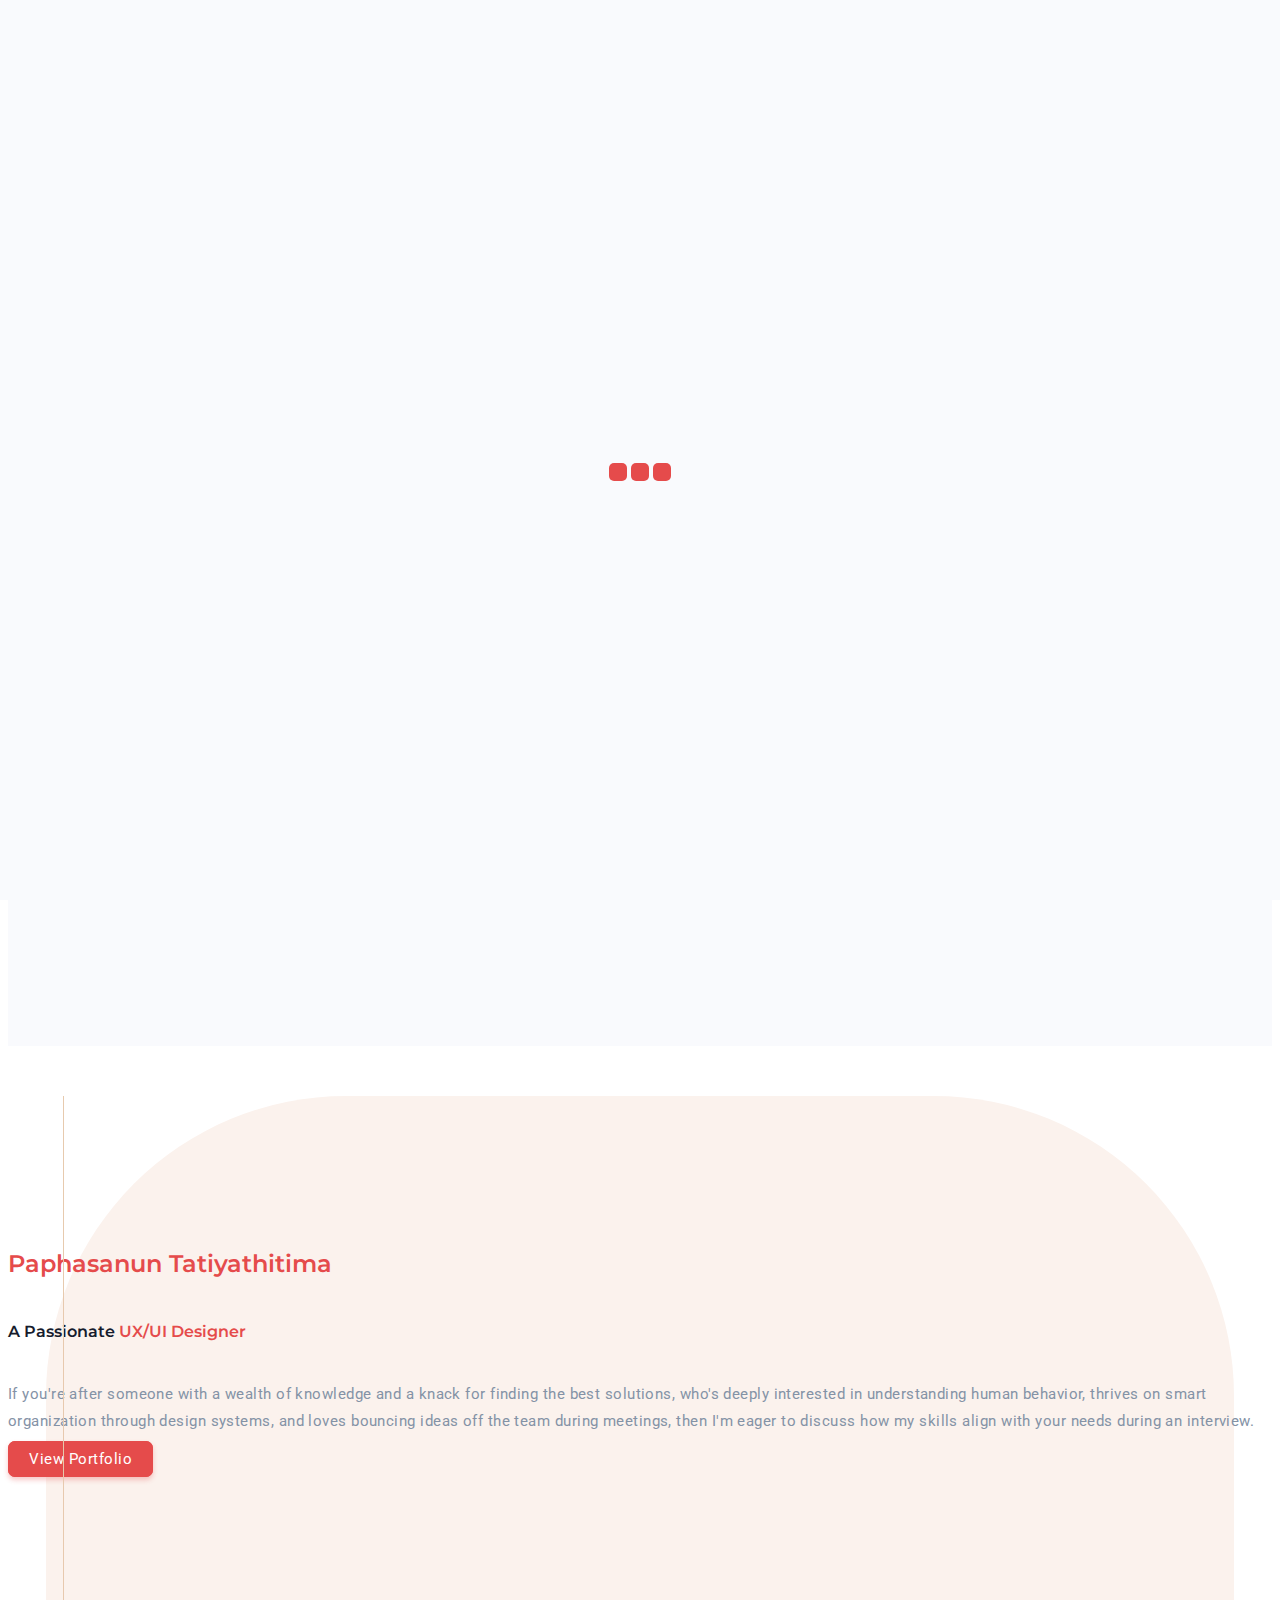
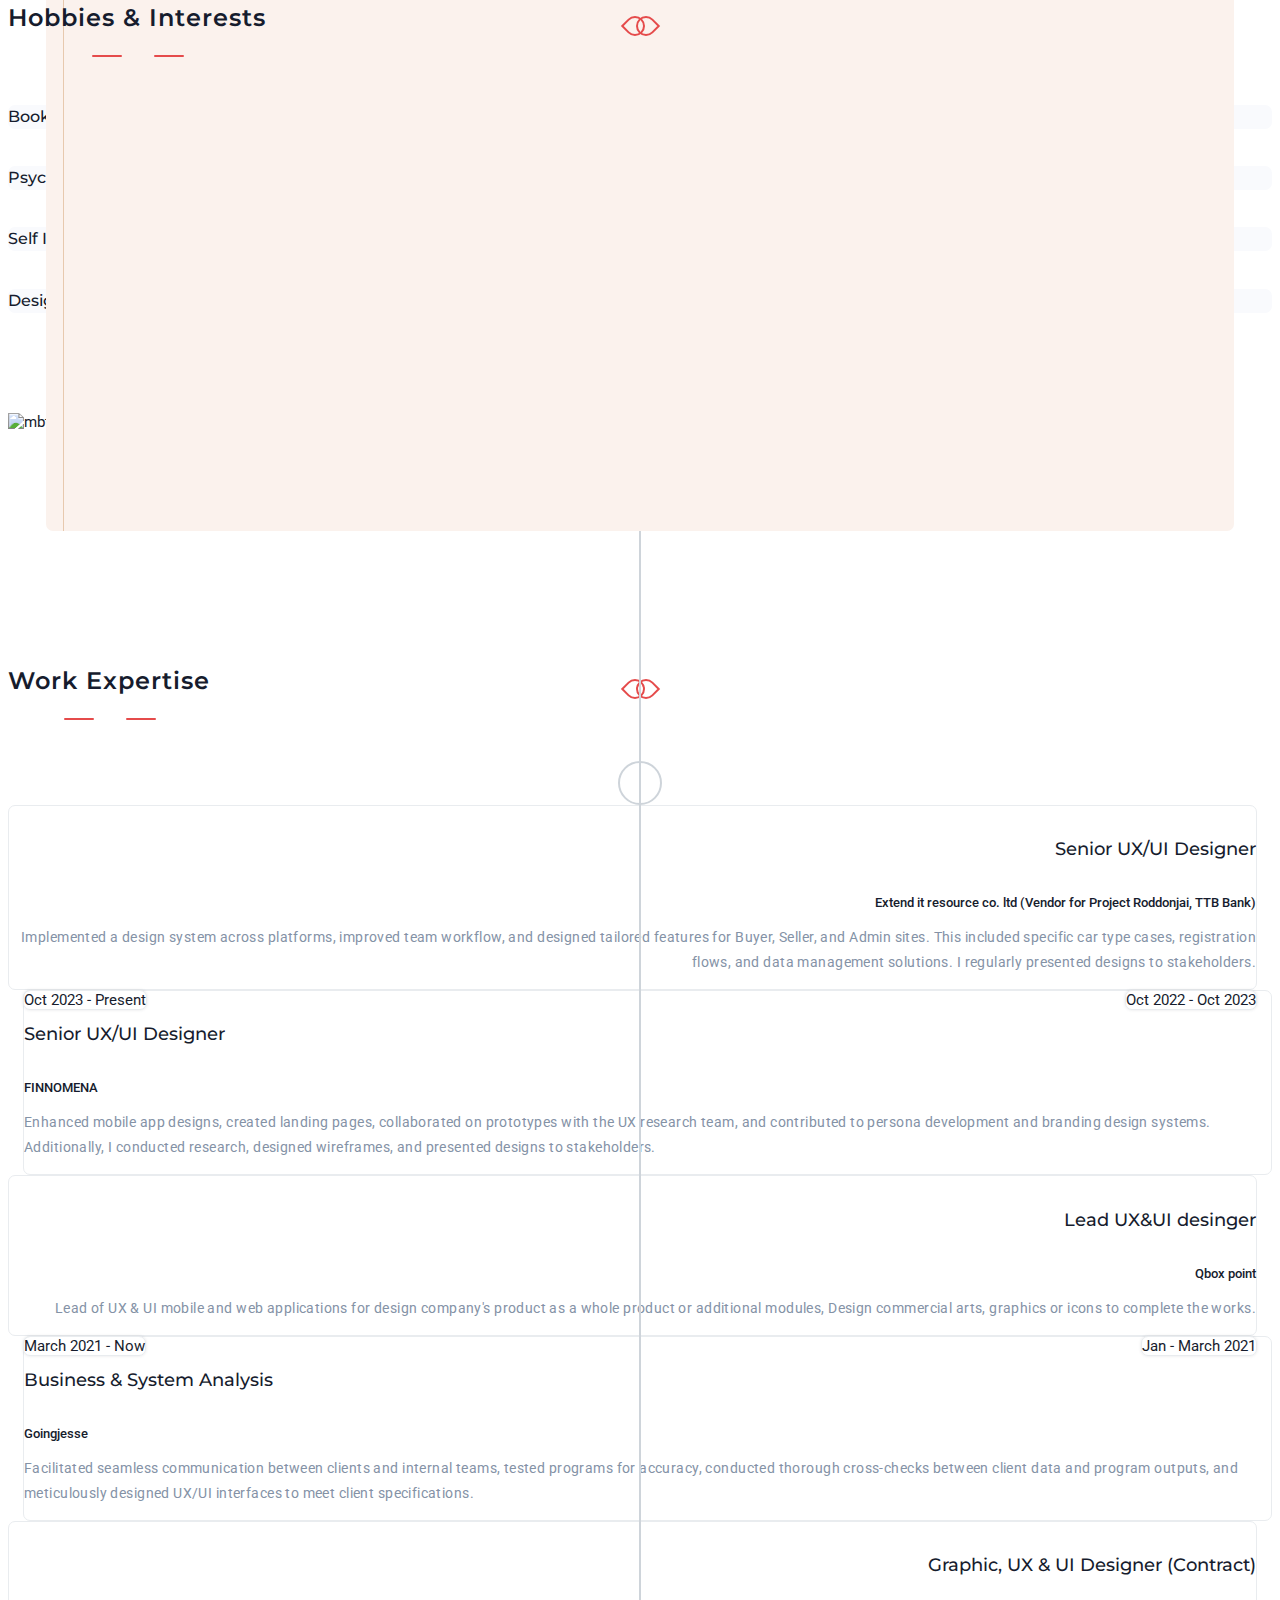
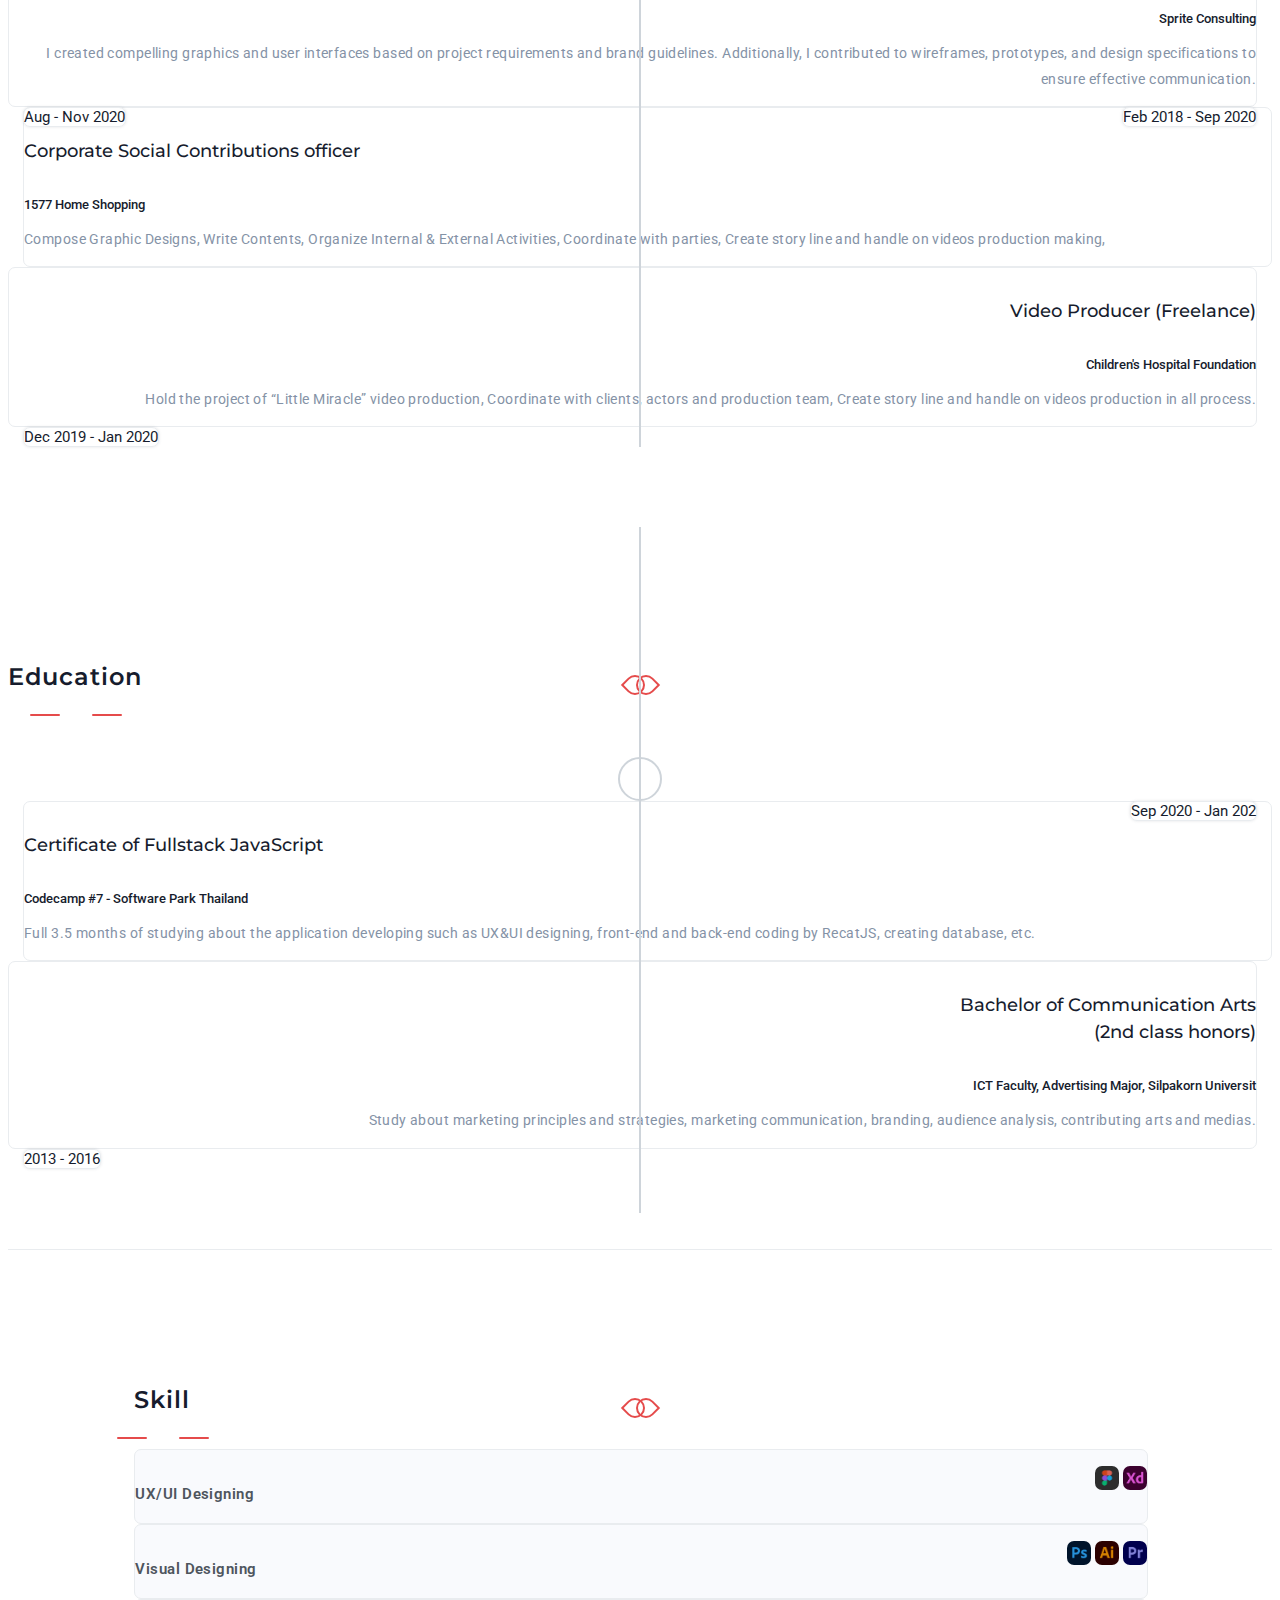
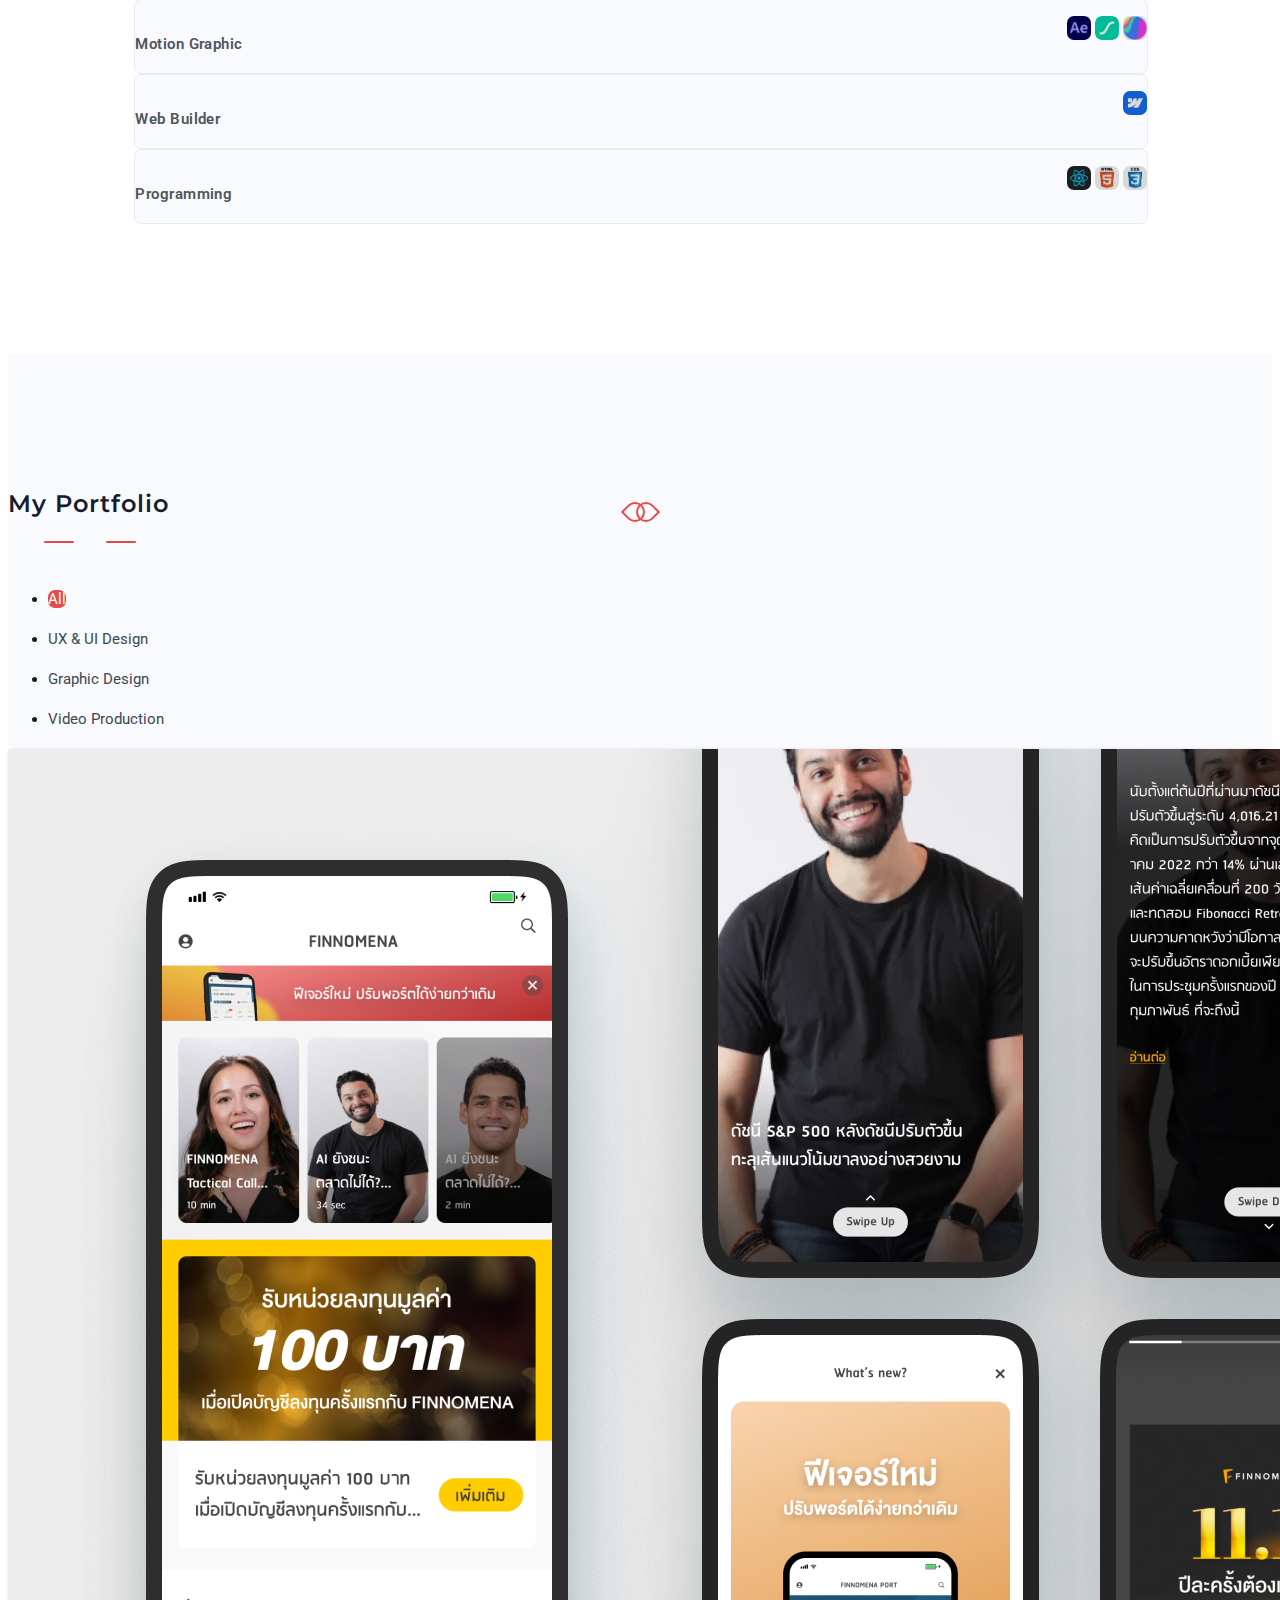
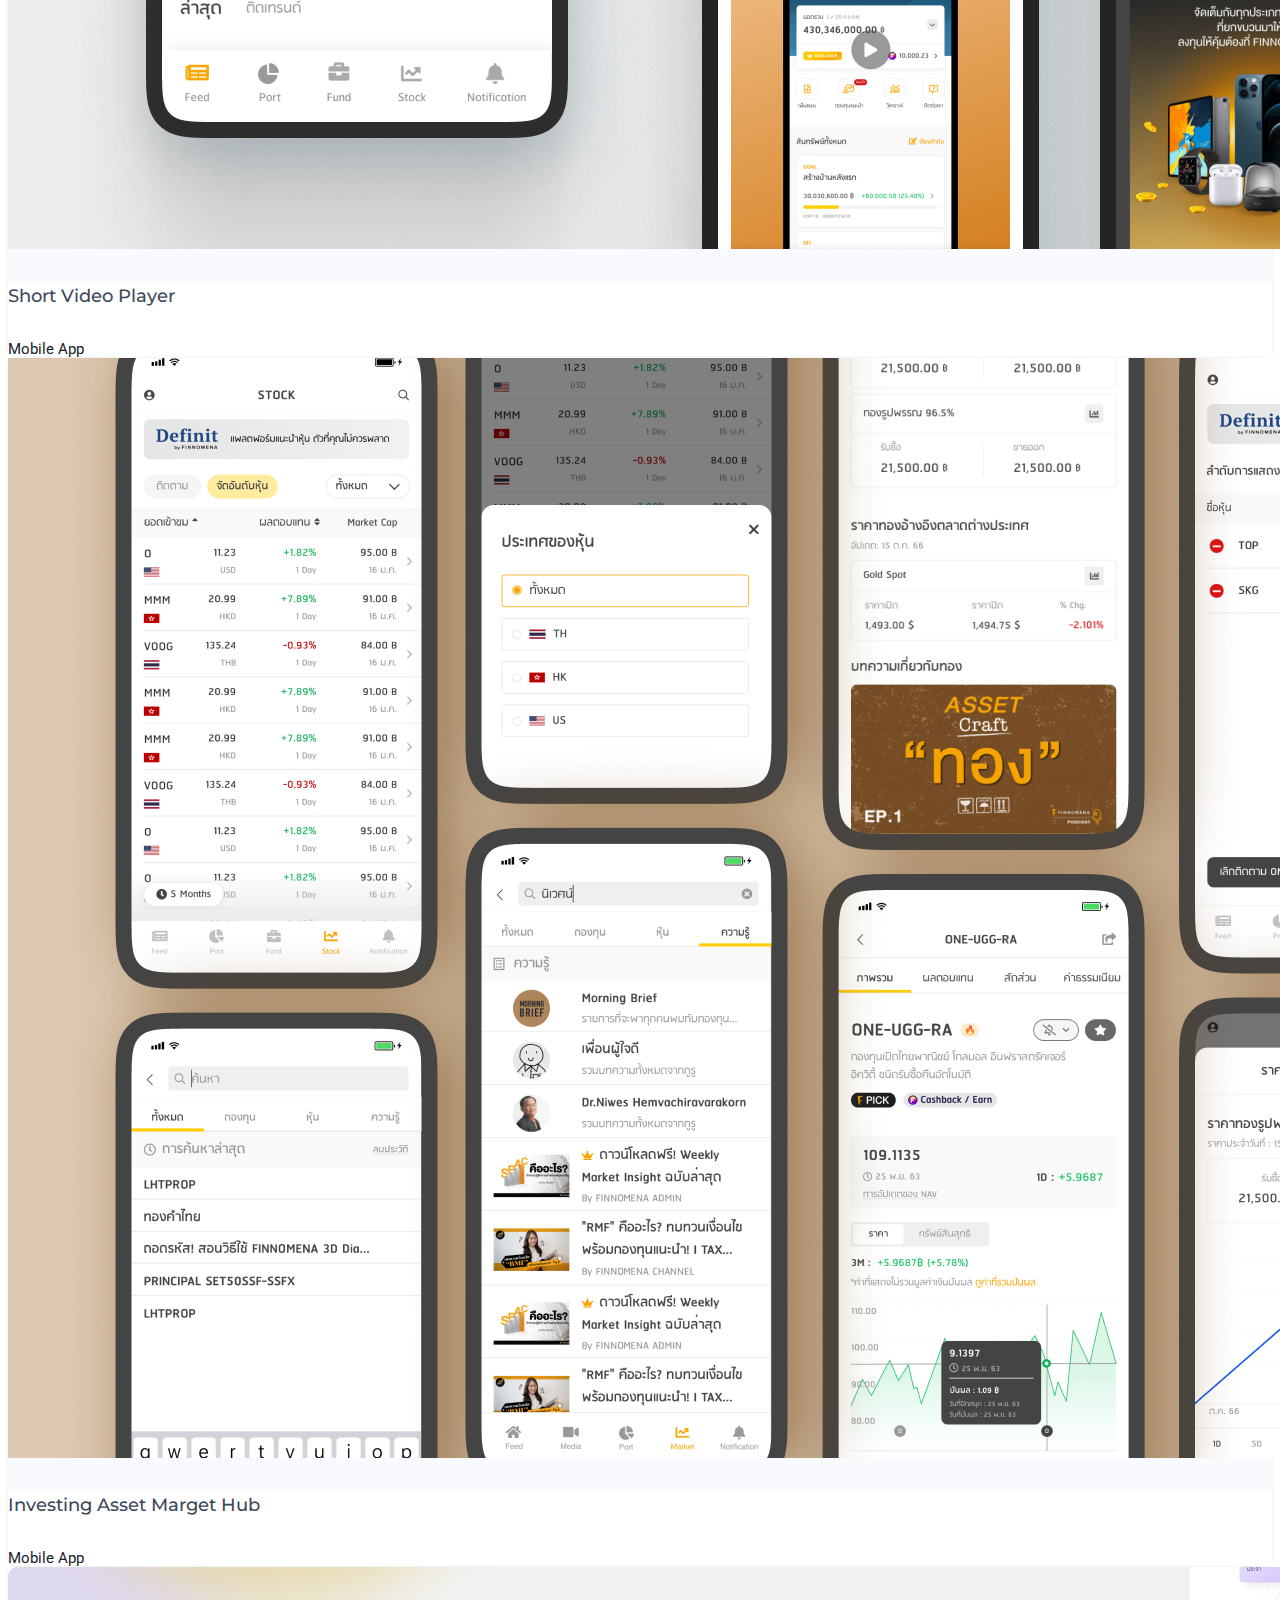
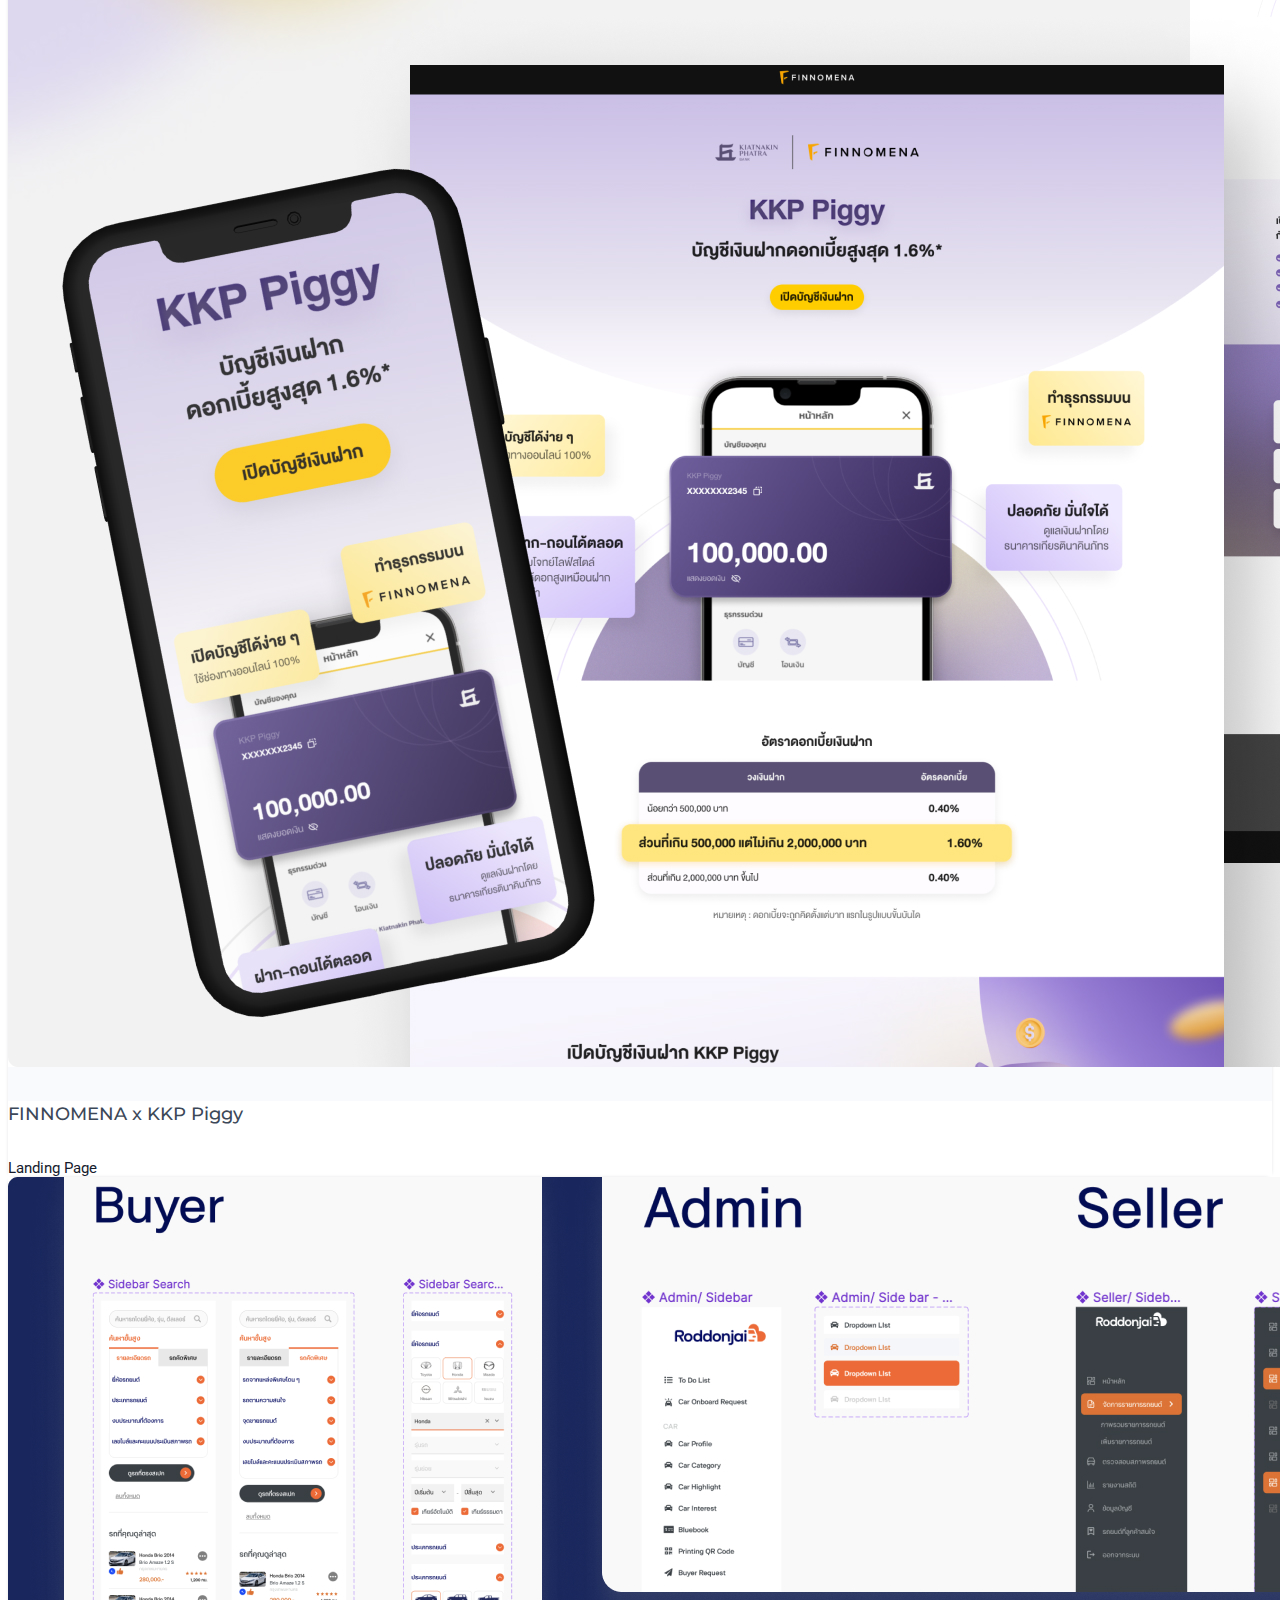
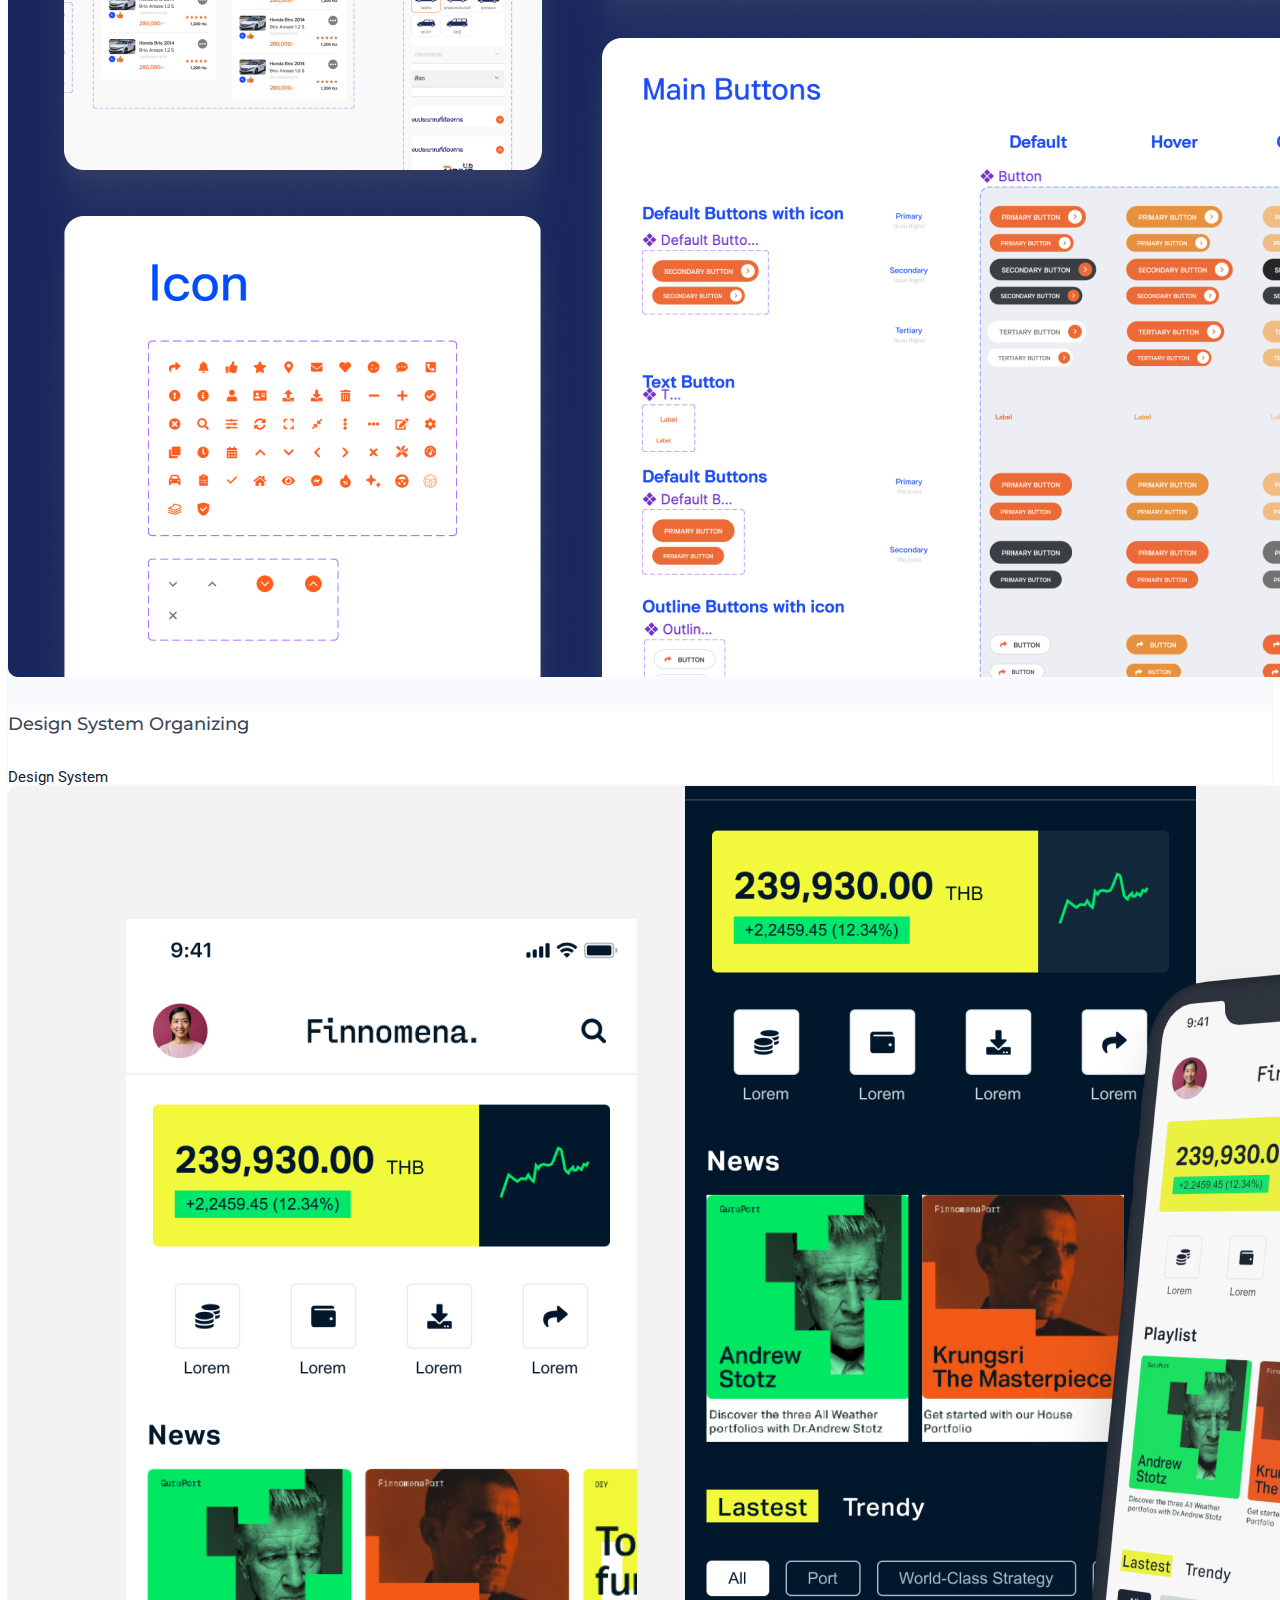
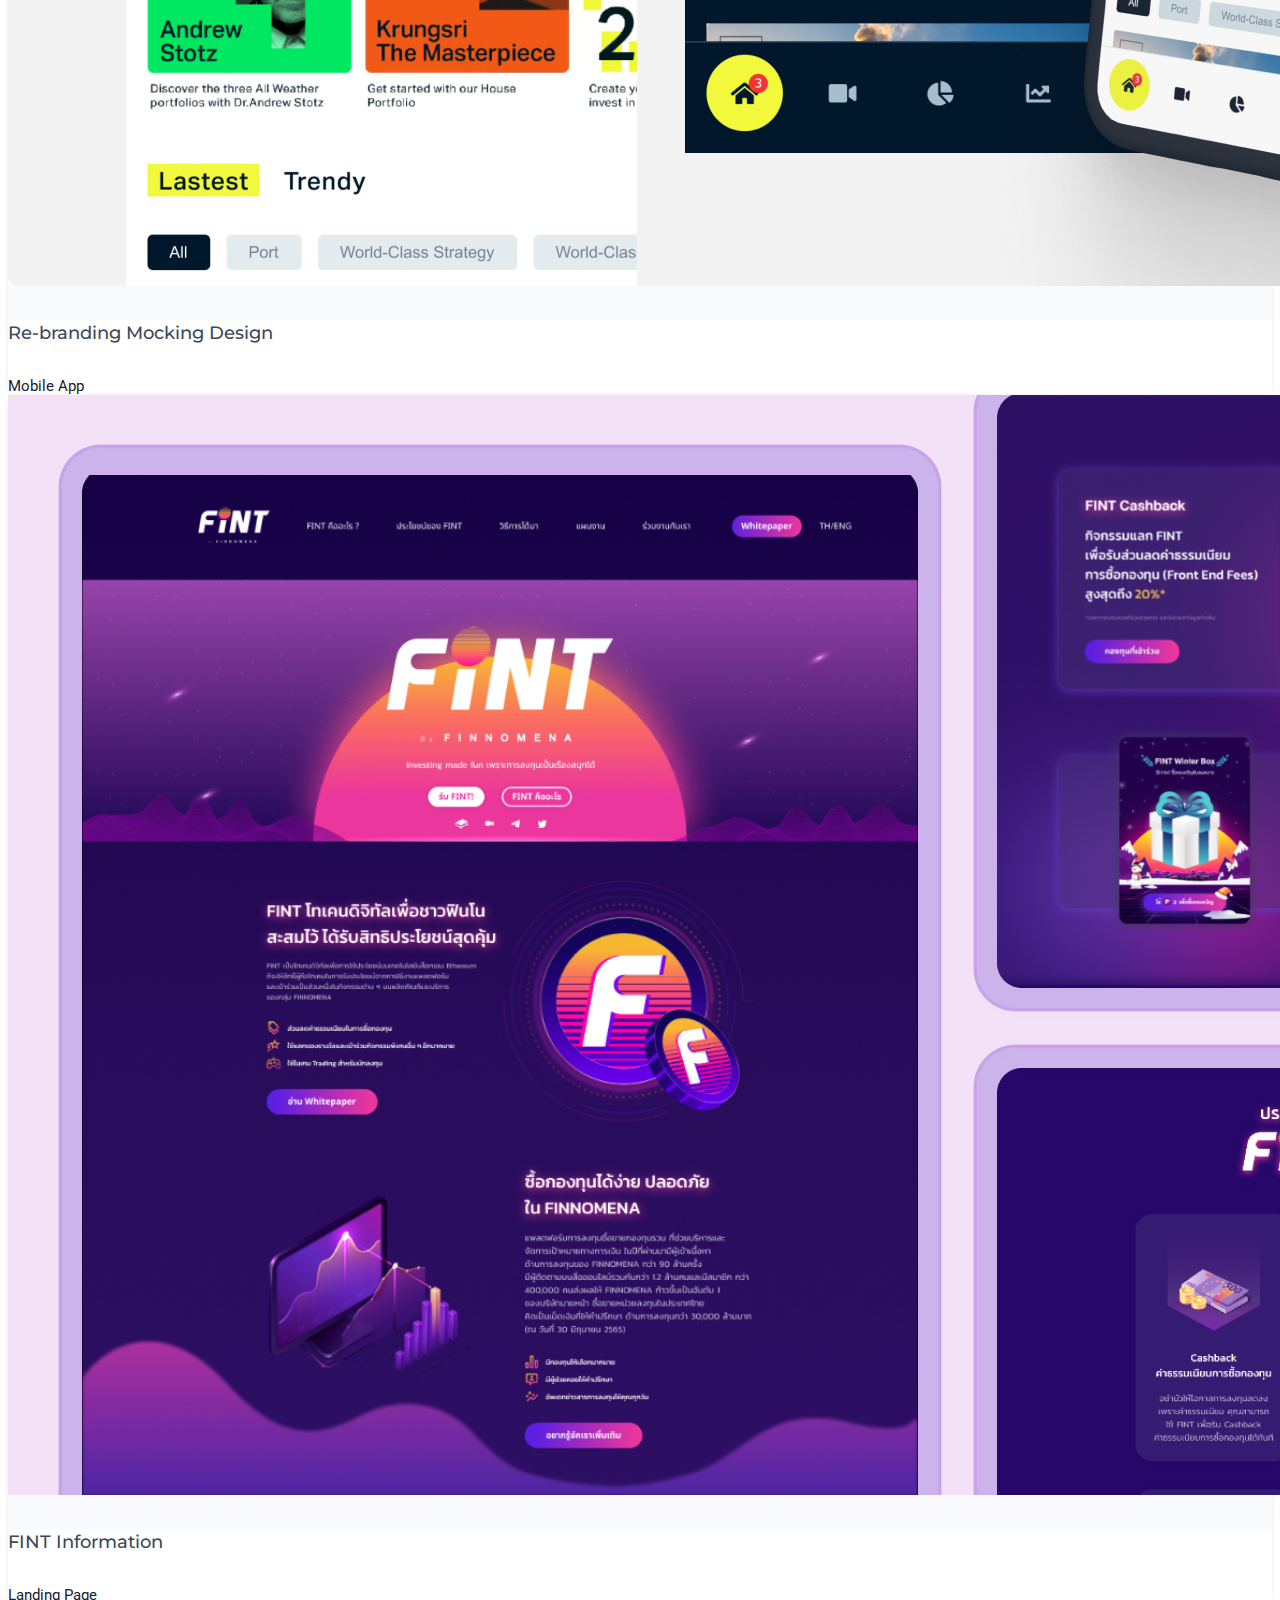
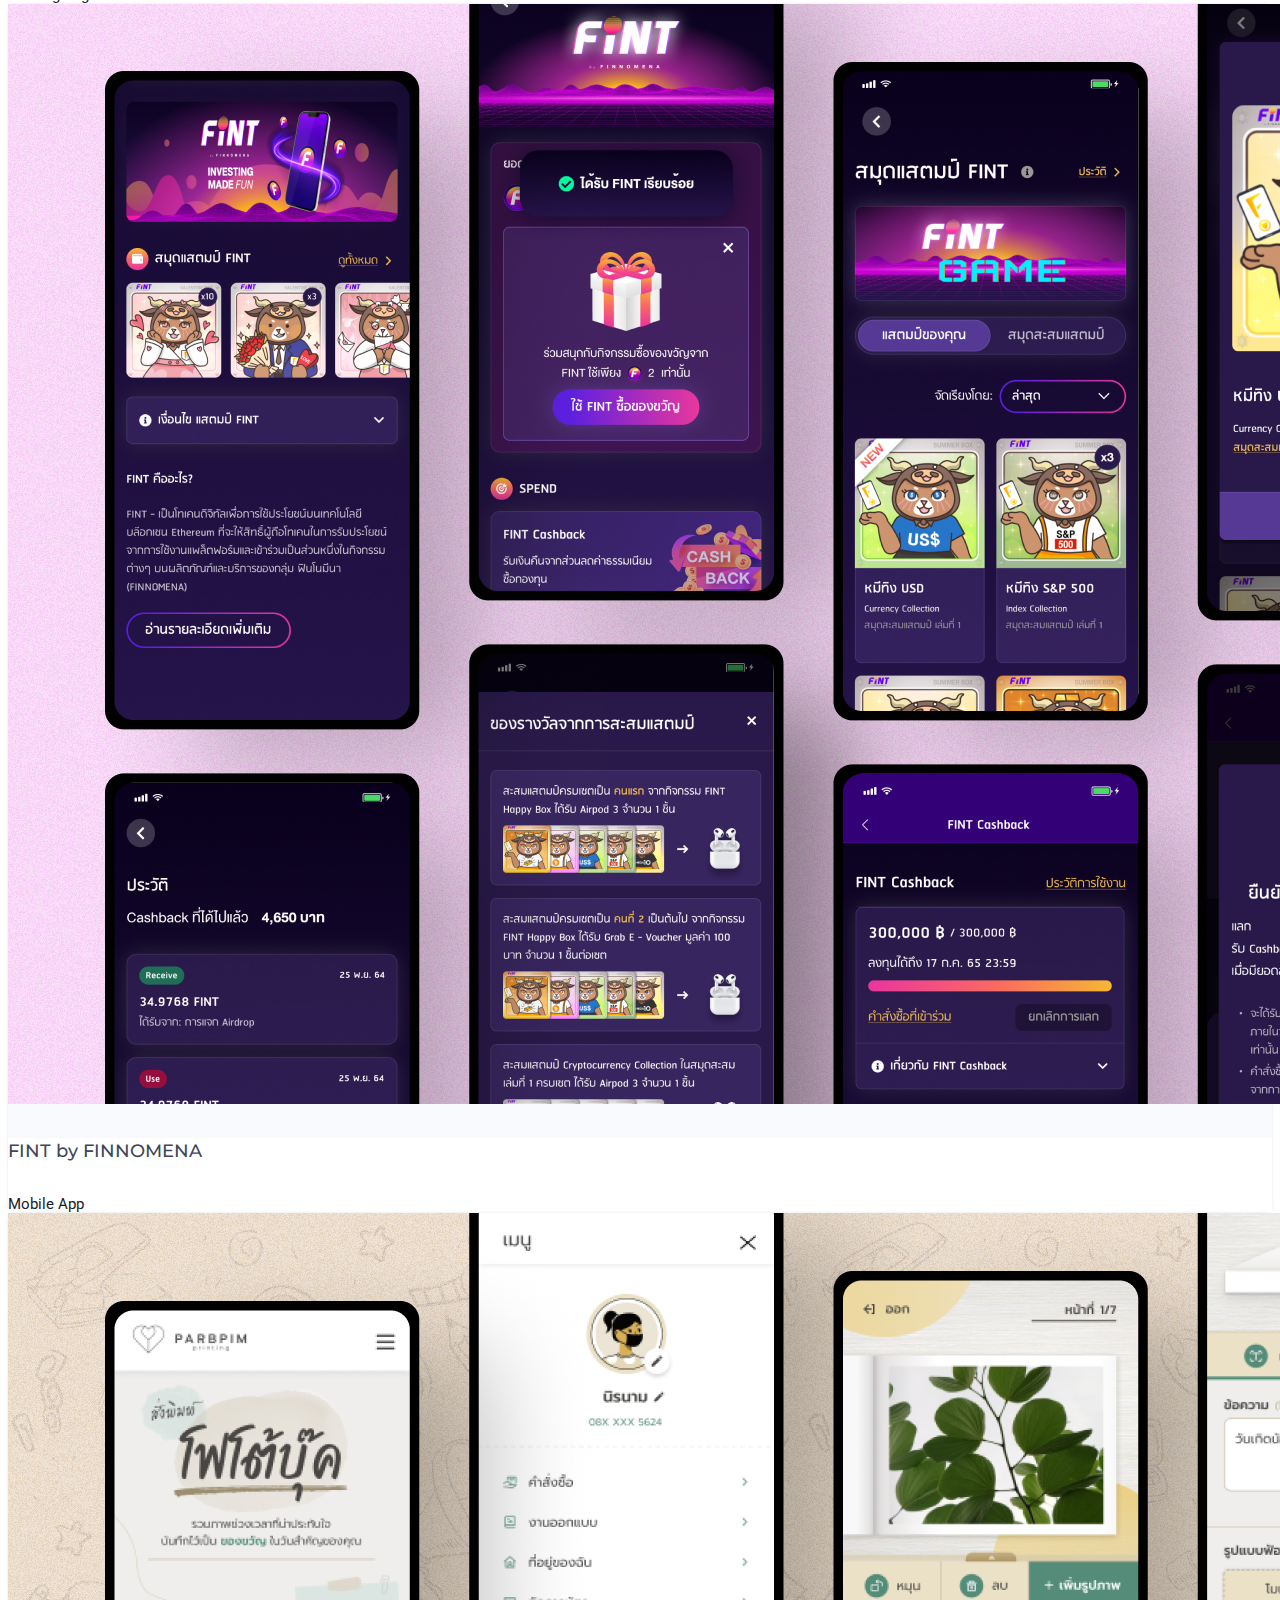
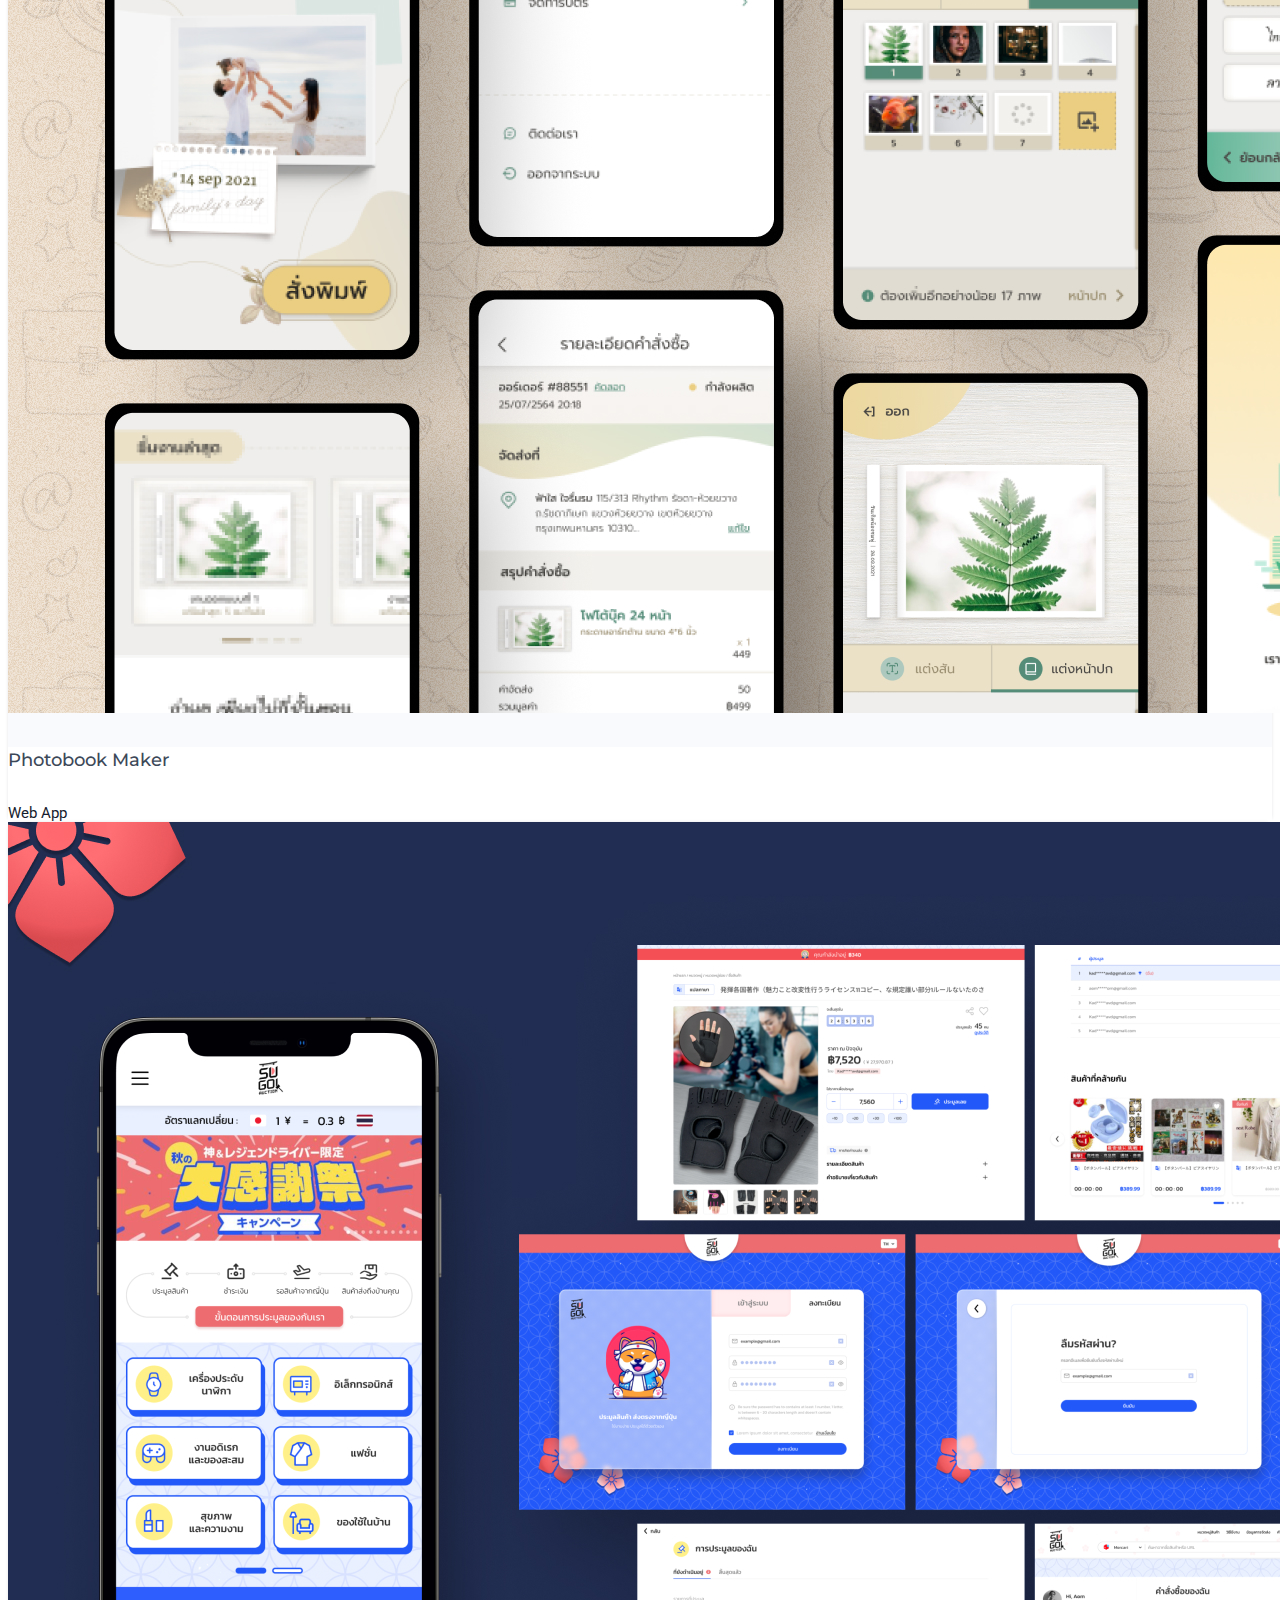
==== commit aba86f3a: "Finished" ====
--- a/index.html
+++ b/index.html
@@ -2,257 +2,199 @@
 <!DOCTYPE html>
 <html lang="en">
 
-<head>
-    <meta charset="utf-8" />
-    <title>Paphasanun - Personal Resume</title>
-    <meta name="viewport" content="width=device-width, initial-scale=1.0">
-    <meta name="description" content="Premium Bootstrap 4 Landing Page Template" />
-    <meta name="keywords" content="bootstrap 4, premium, marketing, multipurpose" />
-    <meta content="Shreethemes" name="author" />
-    <!-- favicon -->
-    <link rel="shortcut icon" href="images/logo-icon.png">
-    <!-- Bootstrap -->
-    <link href="css/bootstrap.min.css" rel="stylesheet" type="text/css" />
-    <!-- Magnific -->
-    <link href="css/magnific-popup.css" rel="stylesheet" type="text/css" />
-    <!-- Icon -->
-    <link href="css/materialdesignicons.min.css" rel="stylesheet" type="text/css" />
-              
-    <!-- SLICK SLIDER -->
-    <link rel="stylesheet" href="css/owl.carousel.min.css"/> 
-    <link rel="stylesheet" href="css/owl.theme.css"/> 
-    <link rel="stylesheet" href="css/owl.transitions.css"/>    
-    <!-- Custom Css -->
-    <link href="css/style.css" rel="stylesheet" type="text/css" id="theme-opt" />
-    <link href="css/colors/pink.css" rel="stylesheet" id="color-opt">
-
-</head>
-
-<body>
-    <!-- Loader -->
-    <div id="preloader">
-        <div id="status">
-            <div class="logo">
-                <img src="images/logo.png" height="40" class="d-block mx-auto" alt="">
-            </div>
-            <div class="spinner">
-                <div class="bounce1"></div>
-                <div class="bounce2"></div>
-                <div class="bounce3"></div>
+    <head>
+        <meta charset="utf-8" />
+        <title>Paphasanun - Portfolio</title>
+        <meta name="viewport" content="width=device-width, initial-scale=1.0">
+        <meta name="description" content="Premium Bootstrap 4 Landing Page Template" />
+        <meta name="keywords" content="bootstrap 4, premium, marketing, multipurpose" />
+        <meta content="Shreethemes" name="author" />
+        <!-- favicon -->
+        <link rel="shortcut icon" href="images/logo-icon.png">
+        <!-- Bootstrap -->
+        <link href="css/bootstrap.min.css" rel="stylesheet" type="text/css" />
+        <!-- Magnific -->
+        <link href="css/magnific-popup.css" rel="stylesheet" type="text/css" />
+        <!-- Icon -->
+        <link href="css/materialdesignicons.min.css" rel="stylesheet" type="text/css" />
+                  
+        <!-- SLICK SLIDER -->
+        <link rel="stylesheet" href="css/owl.carousel.min.css"/> 
+        <link rel="stylesheet" href="css/owl.theme.css"/> 
+        <link rel="stylesheet" href="css/owl.transitions.css"/>    
+        <!-- Custom Css -->
+        <link href="css/style.css" rel="stylesheet" type="text/css" id="theme-opt" />
+        <link href="css/colors/pink.css" rel="stylesheet" id="color-opt">
+
+    </head>
+
+    <body>
+        <!-- Loader -->
+        <div id="preloader">
+            <div id="status">
+                <div class="logo">
+                    <img src="images/logo.png" height="40" class="d-block mx-auto" alt="">
+                </div>
+                <div class="spinner">
+                    <div class="bounce1"></div>
+                    <div class="bounce2"></div>
+                    <div class="bounce3"></div>
+                </div>
             </div>
         </div>
-    </div>
-    <!-- Loader -->
-    
-    <!-- Navbar Start -->
-    <nav class="navbar navbar-expand-lg fixed-top navbar-custom navbar-light sticky">
-        <div class="container">
-            <a class="navbar-brand" href="#">
-                <img src="images/logo.png" height="40" alt="">
-            </a>
-            <button class="navbar-toggler" type="button" data-toggle="collapse" data-target="#navbarCollapse" aria-controls="navbarCollapse" aria-expanded="false" aria-label="Toggle navigation">
-                <span data-feather="menu" class="fea icon-md"></span>
-            </button><!--end button-->
-
-            <div class="collapse navbar-collapse" id="navbarCollapse">
-                <ul class="navbar-nav navbar-nav-link mx-auto">
-                    <li class="nav-item active">
-                        <a class="nav-link" href="#home">Home</a>
-                    </li><!--end nav item-->
-                    <li class="nav-item active">
-                        <a class="nav-link" href="#about">About me</a>
-                    </li><!--end nav item-->
-                    <li class="nav-item">
-                        <a class="nav-link" href="#experience">Experience</a>
-                    </li><!--end nav item-->
-                    <li class="nav-item">
-                        <a class="nav-link" href="#education">Education</a>
-                    </li><!--end nav item-->
-                    <li class="nav-item">
-                        <a class="nav-link" href="#projects">Portfolio</a>
-                    </li><!--end nav item-->
-                    <li class="nav-item">
-                        <a class="nav-link" href="#contact">Contact</a>
-                    </li><!--end nav item-->
-                </ul>
-
-                <i data-feather="phone" class="icon fea icon-sm mx-2"></i><span class="sub-title" style="letter-spacing: 1px;"> 094-395-3630</span> 
-                </ul>
-            </div> 
-        </div><!--end container-->
-    </nav><!--end navbar-->
-    <!-- Navbar End -->
-
-    <!-- HOME START-->
-    <section class="bg-home bg-light d-table w-100" style="background:url('images/home/01.png') center center" data-jarallax='{"speed": 0.5}' id="home">
-        <div class="container">
-            <div class="row mt-5 align-items-center">
-                <div class="col-lg-12">
-                    <div class="title-heading mt-5">
-                        <h6 class="sub-title">Welcome to my site</h6>
-                        <h1 class="heading text-primary mb-3"> Paphasanun (Aom)</h1>
-                        <p class="para-desc text-muted mb-1">UX&UI Designer - Software Developer who's passionate of arts. <br> Bachelor's degree (2nd class honors)
-                            Commu. Arts - Silpakorn <br> Certificate of Fullstack JS
-                            Codecamp #7 - Software Park Thailand</p> <span class="myInfo mr-3">Born : 27 March 1995</span> <span class="myInfo mr-3">Work Experience : 6 years (2.5 years UX&UI Designing)</span>
-                        <div class="mt-4 pt-2">
-                            <a href="https://drive.google.com/file/d/1GP0eOI5gZej9ifq1iCygs1b5tmPqypxT/view?usp=sharing" target="_blank" class="btn btn-outline-primary rounded mb-2">Download Resume <i data-feather="download" class="fea icon-sm"></i></a>
-                        </div>
-                    </div>
-                </div><!--end col-->
-            </div><!--end row-->
-        </div><!--end container--> 
+        <!-- Loader -->
         
-    </section><!--end section-->
-    <!-- HOME END-->
-    
-    <!-- About Start -->
-    <section class="section pb-3" id="about">
-        <div class="container">
-            <div class="row align-items-center">
-                <div class="col-lg-5 col-md-5">
-                    <div class="about-hero">
-                        <img src="images/hero.png" class="img-fluid mx-auto d-block about-tween position-relative" alt="">
-                    </div>
-                </div><!--end col-->
-
-                <div class="col-lg-7 col-md-7 mt-4 pt-2 mt-sm-0 pt-sm-0">
-                    <div class="section-title mb-0 ml-lg-5 ml-md-3">
-                        <h4 class="title text-primary mb-3">Paphasanun Tatiyathitima</h4>
-                        <h6 class="designation mb-3">I'm a Passionate <span class="text-primary">UX&UI Designer</span></h6>
-                        <p class="text-muted">A multipotentialites person who good at working as the job
-                            that requires critical thinking and management skill. Along with
-                            able to code front-end of responsive website and able to design graphics, edit videos, analyze marketing strategies,
-                            create contents, make presentations and able to coordinate with people proficiently.</p>
-                        <p class="text-muted">Always improving myself with learning new things and combine them for work.
-                            Plus wiling to work apart from my duty, If that could make the work comes out
-                            efficiently and completed in time.</p>
-                        <div class="mt-4">
-                            <a href="#projects" class="btn btn-primary mouse-down">View Portfolio</a>
-                        </div>
-                    </div>
-                </div><!--end col-->
-            </div><!--end row-->
-        </div><!--end container-->
-
-        <div class="container mt-100 mt-60">
-            <div class="row justify-content-center">
-                <div class="col-12 text-center">
-                    <div class="section-title">
-                        <div class="titles">
-                            <h4 class="title title-line text-uppercase mb-4 pb-2">Hobbies & Interests</h4>
-                            <span></span>
-                        </div>
-                    </div>
-                </div><!--end col-->
-            </div><!--end row-->
+        <!-- Navbar Start -->
+        <nav class="navbar navbar-expand-lg fixed-top navbar-custom navbar-light sticky">
+            <div class="container">
+                <a class="navbar-brand" href="#">
+                    <img src="images/logo.png" height="40" alt="">
+                </a>
+                <button class="navbar-toggler" type="button" data-toggle="collapse" data-target="#navbarCollapse" aria-controls="navbarCollapse" aria-expanded="false" aria-label="Toggle navigation">
+                    <span data-feather="menu" class="fea icon-md"></span>
+                </button><!--end button-->
+
+                <div class="collapse navbar-collapse" id="navbarCollapse">
+                    <ul class="navbar-nav navbar-nav-link mx-auto">
+                        <li class="nav-item active">
+                            <a class="nav-link" href="#home">Home</a>
+                        </li><!--end nav item-->
+                        <li class="nav-item active">
+                            <a class="nav-link" href="#about">About me</a>
+                        </li><!--end nav item-->
+                        <li class="nav-item">
+                            <a class="nav-link" href="#experience">Work Experiences</a>
+                        </li><!--end nav item-->
+                        <li class="nav-item">
+                            <a class="nav-link" href="#projects">Projects</a>
+                        </li><!--end nav item-->
+                        <li class="nav-item">
+                            <a class="nav-link" href="#contact">Contact</a>
+                        </li><!--end nav item-->
+                    </ul>
+
+                    <a href="https://www.linkedin.com/in/paphasanun-tatiyathitima-135208201" target="_blank" class="btn btn-primary rounded"><i data-feather="linkedin" class="icon fea icon-sm mx-1"></i> </a>
+                    </ul>
+                </div> 
+            </div><!--end container-->
+        </nav><!--end navbar-->
+        <!-- Navbar End -->
+
+        <!-- HOME START-->
+        <section class="bg-home bg-light d-table w-100" style="background:url('images/home/01.png') center center" data-jarallax='{"speed": 0.5}' id="home">
+            <div class="container">
+                <div class="row mt-5 align-items-center">
+                    <div class="col-lg-12">
+                        <div class="title-heading mt-5">
+                            
+                            <h1 class="heading text-primary mb-3"> Paphasanun (Aom)</h1>
+                            <h5 class="heading mb-3"> UX&UI Designer</h5>
+                            <p class="para-desc text-muted mb-1"> Bachelor's degree (2nd class honors)
+                                Commu. Arts - Silpakorn <br> Certificate of Fullstack JS
+                                Codecamp #7 - Software Park Thailand</p> <span class="myInfo mr-3">Total Working Experience: 9 years | UX/UI Designer Experience: 4.5 years</span> 
+                            <div class="mt-4 pt-2">
+                                <a href="https://drive.google.com/file/d/1jOLqHLkCB7rBDkbKYqHuCrsk6EtCHq7u/view?usp=sharing" target="_blank" class="btn btn-primary rounded mb-2">My Resume <i data-feather="download" class="fea icon-sm"></i></a>
+                            </div>
+                        </div>
+                    </div><!--end col-->
+                </div><!--end row-->
+            </div><!--end container--> 
             
-            <div class="row">
-                <div class="col-lg-3 col-md-4 col-12 mt-4 pt-2">
-                    <div class="interests-desc bg-light position-relative px-2 py-3 rounded">
-                        <div class="hobbies d-flex align-items-center">
-                            <div class="text-center rounded-pill mr-4">
-                                <i data-feather="book-open" class="icon fea icon-md-sm"></i>
-                            </div>
-                            <div class="content">
-                                <h6 class="title mb-0">Books</h6>
-                            </div>
-                        </div>
-                    </div>
-                </div><!--end col-->
+        </section><!--end section-->
+        <!-- HOME END-->
+        
+        <!-- About Start -->
+        <section class="section pb-3" id="about">
+            <div class="container">
+                <div class="row align-items-center">
+                    <div class="col-lg-5 col-md-5">
+                        <div class="about-hero">
+                            <img src="images/hero.png" class="img-fluid mx-auto d-block about-tween position-relative" alt="">
+                        </div>
+                    </div><!--end col-->
+
+                    <div class="col-lg-7 col-md-7 mt-4 pt-2 mt-sm-0 pt-sm-0">
+                        <div class="section-title mb-0 ml-lg-5 ml-md-3">
+                            <h4 class="title text-primary mb-3">Paphasanun Tatiyathitima</h4>
+                            <h6 class="designation mb-3">A Passionate <span class="text-primary">UX/UI Designer</span></h6>
+                            <p class="text-muted">If you're after someone with a wealth of knowledge and a knack for finding the best solutions, who's deeply interested in understanding human behavior, thrives on smart organization through design systems, and loves bouncing ideas off the team during meetings, then I'm eager to discuss how my skills align with your needs during an interview.</p>
+                          
+                            <div class="mt-4">
+                                <a href="#projects" class="btn btn-primary mouse-down">View Portfolio</a>
+                            </div>
+                        </div>
+                    </div><!--end col-->
+                </div><!--end row-->
+            </div><!--end container-->
+
+            <div class="container mt-100 mt-60">
+                <div class="row justify-content-center">
+                    <div class="col-12 text-center">
+                        <div class="section-title">
+                            <div class="titles">
+                                <h4 class="title title-line text-uppercase mb-4 pb-2">Hobbies & Interests</h4>
+                                <span></span>
+                            </div>
+                        </div>
+                    </div><!--end col-->
+                </div><!--end row-->
                 
-                <div class="col-lg-3 col-md-4 col-12 mt-4 pt-2">
-                    <div class="interests-desc bg-light position-relative px-2 py-3 rounded">
-                        <div class="hobbies d-flex align-items-center">
-                            <div class="text-center rounded-pill mr-4">
-                                <i data-feather="heart" class="icon fea icon-md-sm"></i>
-                            </div>
-                            <div class="content">
-                                <h6 class="title mb-0">Psychology</h6>
-                            </div>
-                        </div>
-                    </div>
-                </div><!--end col-->
-                
-                <div class="col-lg-3 col-md-4 col-12 mt-4 pt-2">
-                    <div class="interests-desc bg-light position-relative px-2 py-3 rounded">
-                        <div class="hobbies d-flex align-items-center">
-                            <div class="text-center rounded-pill mr-4">
-                                <i data-feather="video" class="icon fea icon-md-sm"></i>
-                            </div>
-                            <div class="content">
-                                <h6 class="title mb-0">Fun fact & science</h6>
-                            </div>
-                        </div>
-                    </div>
-                </div><!--end col-->
-                
-                <div class="col-lg-3 col-md-4 col-12 mt-4 pt-2">
-                    <div class="interests-desc bg-light position-relative px-2 py-3 rounded">
-                        <div class="hobbies d-flex align-items-center">
-                            <div class="text-center rounded-pill mr-4">
-                                <i data-feather="coffee" class="icon fea icon-md-sm"></i>
-                            </div>
-                            <div class="content">
-                                <h6 class="title mb-0">Cooking</h6>
-                            </div>
-                        </div>
-                    </div>
-                </div><!--end col-->
-                
-                <div class="col-lg-3 col-md-4 col-12 mt-4 pt-2">
-                    <div class="interests-desc bg-light position-relative px-2 py-3 rounded">
-                        <div class="hobbies d-flex align-items-center">
-                            <div class="text-center rounded-pill mr-4">
-                                <i data-feather="mic" class="icon fea icon-md-sm"></i>
-                            </div>
-                            <div class="content">
-                                <h6 class="title mb-0">Singing</h6>
-                            </div>
-                        </div>
-                    </div>
-                </div><!--end col-->
-                
-                <div class="col-lg-3 col-md-4 col-12 mt-4 pt-2">
-                    <div class="interests-desc bg-light position-relative px-2 py-3 rounded">
-                        <div class="hobbies d-flex align-items-center">
-                            <div class="text-center rounded-pill mr-4">
-                                <i data-feather="target" class="icon fea icon-md-sm"></i>
-                            </div>
-                            <div class="content">
-                                <h6 class="title mb-0">Self improving</h6>
-                            </div>
-                        </div>
-                    </div>
-                </div><!--end col-->
-                
-                <div class="col-lg-3 col-md-4 col-12 mt-4 pt-2">
-                    <div class="interests-desc bg-light position-relative px-2 py-3 rounded">
-                        <div class="hobbies d-flex align-items-center">
-                            <div class="text-center rounded-pill mr-4">
-                                <i data-feather="pen-tool" class="icon fea icon-md-sm"></i>
-                            </div>
-                            <div class="content">
-                                <h6 class="title mb-0">Designing</h6>
-                            </div>
-                        </div>
-                    </div>
-                </div><!--end col-->
-                
-                <div class="col-lg-3 col-md-4 col-12 mt-4 pt-2">
-                    <div class="interests-desc bg-light position-relative px-2 py-3 rounded">
-                        <div class="hobbies d-flex align-items-center">
-                            <div class="text-center rounded-pill mr-4">
-                                <i data-feather="sun" class="icon fea icon-md-sm"></i>
-                            </div>
-                            <div class="content">
-                                <h6 class="title mb-0">Nature</h6>
-                            </div>
-                        </div>
-                    </div>
-                </div><!--end col-->
-                
-            </div>
-        </div><!--end container-->
+                <div class="row">
+                    <div class="col-lg-3 col-md-4 col-12 mt-4 pt-2">
+                        <div class="interests-desc bg-light position-relative px-2 py-3 rounded">
+                            <div class="hobbies d-flex align-items-center">
+                                <div class="text-center rounded-pill mr-4">
+                                    <i data-feather="book-open" class="icon fea icon-md-sm"></i>
+                                </div>
+                                <div class="content">
+                                    <h6 class="title mb-0">Books</h6>
+                                </div>
+                            </div>
+                        </div>
+                    </div><!--end col-->
+                    
+                    <div class="col-lg-3 col-md-4 col-12 mt-4 pt-2">
+                        <div class="interests-desc bg-light position-relative px-2 py-3 rounded">
+                            <div class="hobbies d-flex align-items-center">
+                                <div class="text-center rounded-pill mr-4">
+                                    <i data-feather="heart" class="icon fea icon-md-sm"></i>
+                                </div>
+                                <div class="content">
+                                    <h6 class="title mb-0">Psychology</h6>
+                                </div>
+                            </div>
+                        </div>
+                    </div><!--end col-->
+                    
+                    <div class="col-lg-3 col-md-4 col-12 mt-4 pt-2">
+                        <div class="interests-desc bg-light position-relative px-2 py-3 rounded">
+                            <div class="hobbies d-flex align-items-center">
+                                <div class="text-center rounded-pill mr-4">
+                                    <i data-feather="target" class="icon fea icon-md-sm"></i>
+                                </div>
+                                <div class="content">
+                                    <h6 class="title mb-0">Self Improving</h6>
+                                </div>
+                            </div>
+                        </div>
+                    </div><!--end col-->
+                    
+                    <div class="col-lg-3 col-md-4 col-12 mt-4 pt-2">
+                        <div class="interests-desc bg-light position-relative px-2 py-3 rounded">
+                            <div class="hobbies d-flex align-items-center">
+                                <div class="text-center rounded-pill mr-4">
+                                    <i data-feather="pen-tool" class="icon fea icon-md-sm"></i>
+                                </div>
+                                <div class="content">
+                                    <h6 class="title mb-0">Designing</h6>
+                                </div>
+                            </div>
+                        </div>
+                    </div><!--end col-->
+                    
+                </div>
+            </div><!--end container-->
+
 
         <div class="container-fluid mt-100 mt-60">
             <div class="rounded py-md-5 py-4" style="background: url('images/bg-counter.jpg') center center;" data-jarallax='{"speed": 0.5}'>
@@ -289,6 +231,42 @@
                     </div>
                     <div class="timeline-page pt-2 position-relative">
 
+                        
+
+                        <div class="timeline-item mt-4">
+                            <div class="row">
+                                <div class="col-lg-6 col-md-6 col-sm-6 order-sm-1 order-2">
+                                    <div class="event event-description-left rounded p-4 border float-left text-right">
+                                        <h5 class="title mb-0 text-capitalize">Senior UX/UI Designer</h5>
+                                        <small class="company justify-content-center"> 
+                                            Extend it resource co. ltd (Vendor for Project Roddonjai, TTB Bank)</small>
+                                        <p class="timeline-subtitle mt-3 mb-0 text-muted">Implemented a design system across platforms, improved team workflow, and designed tailored features for Buyer, Seller, and Admin sites. This included specific car type cases, registration flows, and data management solutions. I regularly presented designs to stakeholders.</p>
+                                    </div>
+                                </div><!--end col-->
+                                <div class="col-lg-6 col-md-6 col-sm-6 order-sm-2 order-1">
+                                    <div class="duration duration-right rounded border p-2 pl-4 pr-4 position-relative shadow text-left"> Oct 2023 - Present</div>
+                                </div><!--end col-->
+                            </div><!--end row-->
+                        </div><!--end timeline item-->
+
+                        <div class="timeline-item mt-4">
+                            <div class="row">
+                                <div class="col-lg-6 col-md-6 col-sm-6">
+                                    <div class="duration date-label-left border rounded p-2 pl-4 pr-4 position-relative shadow text-left"> Oct 2022 - Oct 2023</div>
+                                </div><!--end col-->
+                                <div class="col-lg-6 col-md-6 col-sm-6">
+                                    <div class="event event-description-right rounded p-4 border float-left text-left">
+                                        <h5 class="title mb-0 text-capitalize">Senior UX/UI Designer
+                                        </h5>
+                                        <small class="company"> FINNOMENA</small>
+                                        <p class="timeline-subtitle mt-3 mb-0 text-muted">
+                                            Enhanced mobile app designs, created landing pages, collaborated on prototypes with the UX research team, and contributed to persona development and branding design systems. Additionally, I conducted research, designed wireframes, and presented designs to stakeholders.
+                                        </p>
+                                    </div>
+                                </div><!--end col-->
+                            </div><!--end row-->
+                        </div><!--end timeline item-->
+
                         <div class="timeline-item mt-4">
                             <div class="row">
                                 <div class="col-lg-6 col-md-6 col-sm-6 order-sm-1 order-2">
@@ -314,7 +292,7 @@
                                         <h5 class="title mb-0 text-capitalize">Business & System Analysis
                                         </h5>
                                         <small class="company">Goingjesse</small>
-                                        <p class="timeline-subtitle mt-3 mb-0 text-muted">Coordination between clients and teams, Test programs, Cross check between client's raw datas and outputs from the program, Design UX & UI following client's requirement</p>
+                                        <p class="timeline-subtitle mt-3 mb-0 text-muted">Facilitated seamless communication between clients and internal teams, tested programs for accuracy, conducted thorough cross-checks between client data and program outputs, and meticulously designed UX/UI interfaces to meet client specifications.</p>
                                     </div>
                                 </div><!--end col-->
                             </div><!--end row-->
@@ -326,7 +304,7 @@
                                     <div class="event event-description-left rounded p-4 border float-left text-right">
                                         <h5 class="title mb-0 text-capitalize">Graphic, UX & UI Designer (Contract)</h5>
                                         <small class="company">Sprite Consulting</small>
-                                        <p class="timeline-subtitle mt-3 mb-0 text-muted">Design Commercial Arts, Design UX & Ul for company's web application.</p>
+                                        <p class="timeline-subtitle mt-3 mb-0 text-muted">I created compelling graphics and user interfaces based on project requirements and brand guidelines. Additionally, I contributed to wireframes, prototypes, and design specifications to ensure effective communication.</p>
                                     </div>
                                 </div><!--end col-->
                                 <div class="col-lg-6 col-md-6 col-sm-6 order-sm-2 order-1">
@@ -427,22 +405,6 @@
                             </div><!--end col-->
                         </div><!--end row-->
                     </div><!--end timeline item-->
-
-                    <div class="timeline-item mt-4">
-                        <div class="row">
-                            <div class="col-lg-6 col-md-6 col-sm-6">
-                                <div class="duration date-label-left border rounded p-2 pl-4 pr-4 position-relative shadow text-left">2009 - 2013</div>
-                            </div><!--end col-->
-                            <div class="col-lg-6 col-md-6 col-sm-6">
-                                <div class="event event-description-right rounded p-4 border float-left text-left">
-                                    <h5 class="title mb-0 text-capitalize">Secondary School (GPA : 3.78)</h5>
-                                    <small class="company">Bodindecha (Sing Singhaseni)2 School</small>
-                                    <p class="timeline-subtitle mt-3 mb-0 text-muted">Study in English and Japanese program.</p>
-                                </div>
-                            </div><!--end col-->
-                        </div><!--end row-->
-                    </div><!--end timeline item-->
-
 
                     
                 </div><!--end timeline page-->
@@ -467,137 +429,45 @@
                                     <div class="titles">
                                         <h4 class="title title-line text-uppercase mb-4 pb-4">Skill</h4>
                                         <span></span>
-                                   
-                            </div><!--end col-->
-                        </div><!--end row-->
-
-                        <div class="row align-items-center">
-                            <div class="col-lg-3 col-md-4 col-12">
-                                <ul class="nav nav-pills flex-column px-0" id="pills-tab" role="tablist">
-                                    <li class="nav-item mt-4 pt-2">
-                                        <a class="nav-link rounded active" id="pills-cloud-tab" data-toggle="pill" href="#pills-cloud" role="tab" aria-controls="pills-cloud" aria-selected="false">
-                                            <div class="skill-container text-center pt-1 pb-1">
-                                                <h6 class="title mb-0">Design</h6>
+
+                                       <div class="px-3 border mr-2 mb-3 mt-4 rounded skill-card"> <p> UX/UI Designing</p> 
+                                        <div class="display-flex">
+                                            <img class="company-icon rounded" src="/images/icon/figma.png" alt="Figma">
+                                            <img class="company-icon rounded" src="/images/icon/xd.png" alt="">
+                                        </div>
+                                         </div>
+
+                                         <div class="px-3 border mr-2 mb-3 rounded skill-card"> <p>Visual Designing</p> 
+                                            <div class="display-flex">
+                                                <img class="company-icon rounded" src="/images/icon/photoshop.png" alt="">
+                                                <img class="company-icon rounded" src="/images/icon/illustration.png" alt="">
+                                                <img class="company-icon rounded" src="/images/icon/premiere.png" alt="">
                                             </div>
-                                        </a><!--end nav link-->
-                                    </li><!--end nav item-->
-                                    
-                                    <li class="nav-item mt-4 pt-2">
-                                        <a class="nav-link rounded" id="pills-smart-tab" data-toggle="pill" href="#pills-smart" role="tab" aria-controls="pills-smart" aria-selected="false">
-                                            <div class="skill-container text-center pt-1 pb-1">
-                                                <h6 class="title mb-0">English Skill</h6>
+                                         </div>
+
+                                         <div class=" px-3 border mr-2 mb-3 rounded skill-card"> <p>Motion Graphic</p> 
+                                            <div class="display-flex">
+                                                <img class="company-icon rounded" src="/images/icon/aftereffects.png" alt="">
+                                                <img class="company-icon rounded" src="/images/icon/lottiefiles.png" alt="">
+                                                <img class="company-icon rounded" src="/images/icon/spline.jpeg" alt="">
                                             </div>
-                                        </a><!--end nav link-->
-                                    </li><!--end nav item-->
-                                    
-                                    <li class="nav-item mt-4 pt-2">
-                                        <a class="nav-link rounded" id="pills-apps-tab" data-toggle="pill" href="#pills-apps" role="tab" aria-controls="pills-apps" aria-selected="false">
-                                            <div class="skill-container text-center pt-1 pb-1">
-                                                <h6 class="title mb-0">Coding</h6>
+                                         </div>
+
+                                         <div class="px-3 border mr-2 mb-3 rounded skill-card"> <p>Web Builder</p> 
+                                            <div class="display-flex">
+                                                <img class="company-icon rounded" src="/images/icon/webflow.webp" alt="">
                                             </div>
-                                        </a><!--end nav link-->
-                                    </li><!--end nav item-->
-                                </ul><!--end nav pills-->
-                            </div><!--end col-->
-
-                            <div class="col-lg-9 col-md-8 col-12">
-                                <div class="tab-content pl-lg-4" id="pills-tabContent">
-                                    
-                                    <div class="tab-pane fade show active" id="pills-cloud" role="tabpanel" aria-labelledby="pills-cloud-tab">
-                                       
-                                        <div class="progress-box pt-2">
-                                            <h6 class="font-weight-normal">Photoshop & Illustrator</h6>
-                                            <div class="progress">
-                                                <div class="progress-bar position-relative bg-primary" style="width:80%;">
-                                                    <!-- <div class="progress-value d-block text-dark h6">80%</div> -->
-                                                </div>
+                                         </div>
+
+                                         <div class=" px-3 border mr-2 mb-3 rounded skill-card"> <p>Programming</p> 
+                                            <div class="display-flex">
+                                                <img class="company-icon rounded" src="/images/icon/react.png" alt="">
+                                                <img class="company-icon rounded" src="/images/icon/html.png" alt="">
+                                                <img class="company-icon rounded" src="/images/icon/css.png" alt="">
                                             </div>
-                                        </div><!--end process box-->
-                                        <div class="progress-box mt-4 pt-2">
-                                            <h6 class="font-weight-normal">Premiere Pro & After Effect</h6>
-                                            <div class="progress">
-                                                <div class="progress-bar position-relative bg-primary" style="width:65%;">
-                                                    <!-- <div class="progress-value d-block text-dark h6">65%</div> -->
-                                                </div>
-                                            </div>
-                                        </div>
-                                        <div class="progress-box mt-4 pt-2">
-                                            <h6 class="font-weight-normal">Figma</h6>
-                                            <div class="progress">
-                                                <div class="progress-bar position-relative bg-primary" style="width:99%;">
-                                                    <!-- <div class="progress-value d-block text-dark h6">99%</div> -->
-                                                </div>
-                                            </div>
-                                        </div>
-                                        <div class="progress-box mt-4 pt-2">
-                                            <h6 class="font-weight-normal">Adobe XD</h6>
-                                            <div class="progress">
-                                                <div class="progress-bar position-relative bg-primary" style="width:80%;">
-                                                    <!-- <div class="progress-value d-block text-dark h6">80%</div> -->
-                                                </div>
-                                            </div>
-                                        </div>
-                            
-
-                                        
-                                    </div><!--end teb pane-->
-                                    
-                                    <div class="tab-pane fade" id="pills-smart" role="tabpanel" aria-labelledby="pills-smart-tab">
-                                        <div class="progress-box mt-4 pt-2">
-                                            <h6 class="font-weight-normal">Listening</h6>
-                                            <div class="progress">
-                                                <div class="progress-bar position-relative bg-primary" style="width:90%;">
-                                                    <!-- <div class="progress-value d-block text-dark h6">85%</div> -->
-                                                </div>
-                                            </div>
-                                        </div><!--end process box-->
-                                        <div class="progress-box mt-4 pt-2">
-                                            <h6 class="font-weight-normal">Speaking</h6>
-                                            <div class="progress">
-                                                <div class="progress-bar position-relative bg-primary" style="width:80%;">
-                                                    <!-- <div class="progress-value d-block text-dark h6">70%</div> -->
-                                                </div>
-                                            </div>
-                                        </div><!--end process box-->
-                                        <div class="progress-box mt-4 pt-2">
-                                            <h6 class="font-weight-normal">Writing</h6>
-                                            <div class="progress">
-                                                <div class="progress-bar position-relative bg-primary" style="width:70%;">
-                                                    <!-- <div class="progress-value d-block text-dark h6">65%</div> -->
-                                                </div>
-                                            </div>
-                                        </div><!--end process box-->
-                                    </div><!--end teb pane-->
-
-                                    <div class="tab-pane fade" id="pills-apps" role="tabpanel" aria-labelledby="pills-apps-tab">
-                                        <div class="progress-box mt-4 pt-2">
-                                            <h6 class="font-weight-normal">HTML</h6>
-                                            <div class="progress">
-                                                <div class="progress-bar position-relative bg-primary" style="width:85%;">
-                                                    <!-- <div class="progress-value d-block text-dark h6">85%</div> -->
-                                                </div>
-                                            </div>
-                                        </div><!--end process box-->
-                                        <div class="progress-box mt-4 pt-2">
-                                            <h6 class="font-weight-normal">CSS</h6>
-                                            <div class="progress">
-                                                <div class="progress-bar position-relative bg-primary" style="width:90%;">
-                                                    <!-- <div class="progress-value d-block text-dark h6">80%</div> -->
-                                                </div>
-                                            </div>
-                                        </div><!--end process box-->
-                                        <div class="progress-box mt-4 pt-2">
-                                            <h6 class="font-weight-normal">javascript</h6>
-                                            <div class="progress">
-                                                <div class="progress-bar position-relative bg-primary" style="width:40%;">
-                                                    <!-- <div class="progress-value d-block text-dark h6">40%</div> -->
-                                                </div>
-                                            </div>
-                                        </div><!--end process box-->
-                                        
-                                                </div><!--end teb pane-->
-                                </div><!--end tab content-->
-                            </div><!--end col-->
+                                         </div>
+                                     </div>    
+                               </div>
                         </div> <!-- end row --> 
                     </div> <!-- end about detail -->
                 </div> <!-- end col -->        
@@ -638,6 +508,126 @@
                 <div class="col-lg-4 col-md-6 mt-4 pt-2 UXUI">
                     <div class="portfolio-box rounded shadow position-relative overflow-hidden">
                         <div class="portfolio-box-img position-relative overflow-hidden">
+                            <img src="images/portfolio/38.jpg" class="img-fluid" alt="member-image">
+                            <div class="overlay-work">
+                                <div class="work-content text-center">
+                                    <a href="images/portfolio/38.jpg" class="text-light work-icon bg-dark d-inline-block rounded-pill mfp-image"><i data-feather="image" class="fea icon-sm image-icon"></i></a>
+                                </div>
+                            </div>
+                        </div>
+                        <div class="gallary-title py-4 text-center">
+                            <h5><a href="page-portfolio-detail.html" class="title text-dark">Short Video Player</a></h5>
+                            <span>Mobile App</span>
+                        </div>
+                    </div>
+                </div><!--end col-->
+
+                <div class="col-lg-4 col-md-6 mt-4 pt-2 UXUI">
+                    <div class="portfolio-box rounded shadow position-relative overflow-hidden">
+                        <div class="portfolio-box-img position-relative overflow-hidden">
+                            <img src="images/portfolio/37.jpg" class="img-fluid" alt="member-image">
+                            <div class="overlay-work">
+                                <div class="work-content text-center">
+                                    <a href="images/portfolio/37.jpg" class="text-light work-icon bg-dark d-inline-block rounded-pill mfp-image"><i data-feather="image" class="fea icon-sm image-icon"></i></a>
+                                </div>
+                            </div>
+                        </div>
+                        <div class="gallary-title py-4 text-center">
+                            <h5><a href="page-portfolio-detail.html" class="title text-dark">Investing Asset Marget Hub</a></h5>
+                            <span>Mobile App</span>
+                        </div>
+                    </div>
+                </div><!--end col-->
+
+                <div class="col-lg-4 col-md-6 mt-4 pt-2 UXUI">
+                    <div class="portfolio-box rounded shadow position-relative overflow-hidden">
+                        <div class="portfolio-box-img position-relative overflow-hidden">
+                            <img src="images/portfolio/36.jpg" class="img-fluid" alt="member-image">
+                            <div class="overlay-work">
+                                <div class="work-content text-center">
+                                    <a href="images/portfolio/36.jpg" class="text-light work-icon bg-dark d-inline-block rounded-pill mfp-image"><i data-feather="image" class="fea icon-sm image-icon"></i></a>
+                                </div>
+                            </div>
+                        </div>
+                        <div class="gallary-title py-4 text-center">
+                            <h5><a href="page-portfolio-detail.html" class="title text-dark">FINNOMENA x KKP Piggy</a></h5>
+                            <span>Landing Page</span>
+                        </div>
+                    </div>
+                </div><!--end col-->
+
+                <div class="col-lg-4 col-md-6 mt-4 pt-2 UXUI">
+                    <div class="portfolio-box rounded shadow position-relative overflow-hidden">
+                        <div class="portfolio-box-img position-relative overflow-hidden">
+                            <img src="images/portfolio/35.jpg" class="img-fluid" alt="member-image">
+                            <div class="overlay-work">
+                                <div class="work-content text-center">
+                                    <a href="images/portfolio/35.jpg" class="text-light work-icon bg-dark d-inline-block rounded-pill mfp-image"><i data-feather="image" class="fea icon-sm image-icon"></i></a>
+                                </div>
+                            </div>
+                        </div>
+                        <div class="gallary-title py-4 text-center">
+                            <h5><a href="page-portfolio-detail.html" class="title text-dark">Design System Organizing</a></h5>
+                            <span>Design System</span>
+                        </div>
+                    </div>
+                </div><!--end col-->
+
+
+                <div class="col-lg-4 col-md-6 mt-4 pt-2 UXUI">
+                    <div class="portfolio-box rounded shadow position-relative overflow-hidden">
+                        <div class="portfolio-box-img position-relative overflow-hidden">
+                            <img src="images/portfolio/34.jpg" class="img-fluid" alt="member-image">
+                            <div class="overlay-work">
+                                <div class="work-content text-center">
+                                    <a href="images/portfolio/34.jpg" class="text-light work-icon bg-dark d-inline-block rounded-pill mfp-image"><i data-feather="image" class="fea icon-sm image-icon"></i></a>
+                                </div>
+                            </div>
+                        </div>
+                        <div class="gallary-title py-4 text-center">
+                            <h5><a href="page-portfolio-detail.html" class="title text-dark">Re-branding Mocking Design</a></h5>
+                            <span>Mobile App</span>
+                        </div>
+                    </div>
+                </div><!--end col-->
+
+                <div class="col-lg-4 col-md-6 mt-4 pt-2 UXUI">
+                    <div class="portfolio-box rounded shadow position-relative overflow-hidden">
+                        <div class="portfolio-box-img position-relative overflow-hidden">
+                            <img src="images/portfolio/33.jpg" class="img-fluid" alt="member-image">
+                            <div class="overlay-work">
+                                <div class="work-content text-center">
+                                    <a href="images/portfolio/33.jpg" class="text-light work-icon bg-dark d-inline-block rounded-pill mfp-image"><i data-feather="image" class="fea icon-sm image-icon"></i></a>
+                                </div>
+                            </div>
+                        </div>
+                        <div class="gallary-title py-4 text-center">
+                            <h5><a href="page-portfolio-detail.html" class="title text-dark">FINT Information</a></h5>
+                            <span>Landing Page</span>
+                        </div>
+                    </div>
+                </div><!--end col-->
+
+                <div class="col-lg-4 col-md-6 mt-4 pt-2 UXUI">
+                    <div class="portfolio-box rounded shadow position-relative overflow-hidden">
+                        <div class="portfolio-box-img position-relative overflow-hidden">
+                            <img src="images/portfolio/32.jpg" class="img-fluid" alt="member-image">
+                            <div class="overlay-work">
+                                <div class="work-content text-center">
+                                    <a href="images/portfolio/32.jpg" class="text-light work-icon bg-dark d-inline-block rounded-pill mfp-image"><i data-feather="image" class="fea icon-sm image-icon"></i></a>
+                                </div>
+                            </div>
+                        </div>
+                        <div class="gallary-title py-4 text-center">
+                            <h5><a href="page-portfolio-detail.html" class="title text-dark">FINT by FINNOMENA</a></h5>
+                            <span>Mobile App</span>
+                        </div>
+                    </div>
+                </div><!--end col-->
+
+                <div class="col-lg-4 col-md-6 mt-4 pt-2 UXUI">
+                    <div class="portfolio-box rounded shadow position-relative overflow-hidden">
+                        <div class="portfolio-box-img position-relative overflow-hidden">
                             <img src="images/portfolio/10.jpg" class="img-fluid" alt="member-image">
                             <div class="overlay-work">
                                 <div class="work-content text-center">
@@ -646,8 +636,8 @@
                             </div>
                         </div>
                         <div class="gallary-title py-4 text-center">
-                            <h5><a href="page-portfolio-detail.html" class="title text-dark">Photobook Maker App</a></h5>
-                            <span>Figma</span>
+                            <h5><a href="page-portfolio-detail.html" class="title text-dark">Photobook Maker</a></h5>
+                            <span>Web App</span>
                         </div>
                     </div>
                 </div><!--end col-->
@@ -663,8 +653,8 @@
                             </div>
                         </div>
                         <div class="gallary-title py-4 text-center">
-                            <h5><a href="page-portfolio-detail.html" class="title text-dark">Japan Auction Web App</a></h5>
-                            <span>Figma</span>
+                            <h5><a href="page-portfolio-detail.html" class="title text-dark">Japan Auction</a></h5>
+                            <span>Website</span>
                         </div>
                     </div>
                 </div><!--end col-->
@@ -680,8 +670,8 @@
                             </div>
                         </div>
                         <div class="gallary-title py-4 text-center">
-                            <h5><a href="page-portfolio-detail.html" class="title text-dark">Japan Auction Admin Site</a></h5>
-                            <span>Figma</span>
+                            <h5><a href="page-portfolio-detail.html" class="title text-dark">Japan Auction Admin</a></h5>
+                            <span>Website</span>
                         </div>
                     </div>
                 </div><!--end col-->
@@ -698,7 +688,7 @@
                         </div>
                         <div class="gallary-title py-4 text-center">
                             <h5><a href="page-portfolio-detail.html" class="title text-dark">Fisheries Farm Management</a></h5>
-                            <span>Figma</span>
+                            <span>Website</span>
                         </div>
                     </div>
                 </div><!--end col-->
@@ -714,8 +704,8 @@
                             </div>
                         </div>
                         <div class="gallary-title py-4 text-center">
-                            <h5><a href="page-portfolio-detail.html" class="title text-dark">Farm Management App</a></h5>
-                            <span>Figma</span>
+                            <h5><a href="page-portfolio-detail.html" class="title text-dark">Farm Management</a></h5>
+                            <span>Mobile App</span>
                         </div>
                     </div>
                 </div><!--end col-->
@@ -733,7 +723,7 @@
                         </div>
                         <div class="gallary-title py-4 text-center">
                             <h5><a href="page-portfolio-detail.html" class="title text-dark">Appointment App Sell Page</a></h5>
-                            <span>Figma</span>
+                            <span>Landing Page</span>
                         </div>
                     </div>
                 </div><!--end col-->
@@ -750,7 +740,7 @@
                         </div>
                         <div class="gallary-title py-4 text-center">
                             <h5><a href="page-portfolio-detail.html" class="title text-dark">Daily Planner Tools</a></h5>
-                            <span>Figma</span>
+                            <span>Mobile App</span>
                         </div>
                     </div>
                 </div><!--end col-->
@@ -767,7 +757,7 @@
                         </div>
                         <div class="gallary-title py-4 text-center">
                             <h5><a href="page-portfolio-detail.html" class="title text-dark">Fresh Product Traceback Page</a></h5>
-                            <span>Figma</span>
+                            <span>Web App</span>
                         </div>
                     </div>
                 </div><!--end col-->
@@ -784,7 +774,7 @@
                         </div>
                         <div class="gallary-title py-4 text-center">
                             <h5><a href="page-portfolio-detail.html" class="title text-dark">Pet Dating App Sell Page</a></h5>
-                            <span>Figma</span>
+                            <span>Landing Page</span>
                         </div>
                     </div>
                 </div><!--end col-->
@@ -800,8 +790,8 @@
                             </div>
                         </div>
                         <div class="gallary-title py-4 text-center">
-                            <h5><a href="page-portfolio-detail.html" class="title text-dark">Customized Cake Web App</a></h5>
-                            <span>Figma</span>
+                            <h5><a href="page-portfolio-detail.html" class="title text-dark">Customized Cake</a></h5>
+                            <span>Web App, Codding</span>
                         </div>
                     </div>
                 </div><!--end col-->
@@ -818,7 +808,7 @@
                         </div>
                         <div class="gallary-title py-4 text-center">
                             <h5><a href="page-portfolio-detail.html" class="title text-dark">Perfume Ecommerce Website</a></h5>
-                            <span>Figma</span>
+                            <span>Website, Codding</span>
                         </div>
                     </div>
                 </div><!--end col-->
@@ -834,8 +824,8 @@
                             </div>
                         </div>
                         <div class="gallary-title py-4 text-center">
-                            <h5><a href="page-portfolio-detail.html" class="title text-dark">Seller Management Website</a></h5>
-                            <span>Figma</span>
+                            <h5><a href="page-portfolio-detail.html" class="title text-dark">Seller Management</a></h5>
+                            <span>Website</span>
                         </div>
                     </div>
                 </div><!--end col-->
@@ -852,7 +842,7 @@
                         </div>
                         <div class="gallary-title py-4 text-center">
                             <h5><a href="page-portfolio-detail.html" class="title text-dark">Demand Planning Tools</a></h5>
-                            <span>Figma</span>
+                            <span>Website</span>
                         </div>
                     </div>
                 </div><!--end col-->
@@ -869,7 +859,7 @@
                         </div>
                         <div class="gallary-title py-4 text-center">
                             <h5><a href="page-portfolio-detail.html" class="title text-dark">Supply Planning Tools</a></h5>
-                            <span>Figma</span>
+                            <span>Website</span>
                         </div>
                     </div>
                 </div><!--end col-->
@@ -886,7 +876,7 @@
                         </div>
                         <div class="gallary-title py-4 text-center">
                             <h5><a href="page-portfolio-detail.html" class="title text-dark">KYC Authentication Tools</a></h5>
-                            <span>Figma</span>
+                            <span>Mobile App</span>
                         </div>
                     </div>
                 </div><!--end col-->
@@ -902,8 +892,8 @@
                             </div>
                         </div>
                         <div class="gallary-title py-4 text-center">
-                            <h5><a href="page-portfolio-detail.html" class="title text-dark">Fisheries Farm Management App</a></h5>
-                            <span>Figma</span>
+                            <h5><a href="page-portfolio-detail.html" class="title text-dark">Fisheries Farm Management</a></h5>
+                            <span>Mobile App</span>
                         </div>
                     </div>
                 </div><!--end col-->
@@ -920,7 +910,7 @@
                         </div>
                         <div class="gallary-title py-4 text-center">
                             <h5><a href="page-portfolio-detail.html" class="title text-dark">Arabian Perfume Online Shop</a></h5>
-                            <span>Photoshop</span>
+                            <span>Website</span>
                         </div>
                     </div>
                 </div><!--end col-->
@@ -937,7 +927,7 @@
                         </div>
                         <div class="gallary-title py-4 text-center">
                             <h5><a href="page-portfolio-detail.html" class="title text-dark">A5 Flyer Design</a></h5>
-                            <span>Photoshop</span>
+                            <span>Printing</span>
                         </div>
                     </div>
                 </div><!--end col-->
@@ -954,7 +944,7 @@
                         </div>
                         <div class="gallary-title py-4 text-center">
                             <h5><a href="page-portfolio-detail.html" class="title text-dark">Scarf Design</a></h5>
-                            <span>Illustrator | Photoshop</span>
+                            <span>Product Designing</span>
                         </div>
                     </div>
                 </div><!--end col-->
@@ -971,7 +961,7 @@
                         </div>
                         <div class="gallary-title py-4 text-center">
                             <h5><a href="page-portfolio-detail.html" class="title text-dark">Facebook Event Banner</a></h5>
-                            <span>Figma</span>
+                            <span>Graphic</span>
                         </div>
                     </div>
                 </div><!--end col-->
@@ -988,7 +978,7 @@
                         </div>
                         <div class="gallary-title py-4 text-center">
                             <h5><a href="page-portfolio-detail.html" class="title text-dark">Banner</a></h5>
-                            <span>Photoshop</span>
+                            <span>Graphic</span>
                         </div>
                     </div>
                 </div><!--end col-->
@@ -1005,7 +995,7 @@
                         </div>
                         <div class="gallary-title py-4 text-center">
                             <h5><a href="page-portfolio-detail.html" class="title text-dark">Facebook Post</a></h5>
-                            <span>Illustrator</span>
+                            <span>Graphic</span>
                         </div>
                     </div>
                 </div><!--end col-->
@@ -1022,7 +1012,7 @@
                         </div>
                         <div class="gallary-title py-4 text-center">
                             <h5><a href="page-portfolio-detail.html" class="title text-dark">Facebook Post</a></h5>
-                            <span>Photoshop</span>
+                            <span>Graphic</span>
                         </div>
                     </div>
                 </div><!--end col-->
@@ -1039,7 +1029,7 @@
                         </div>
                         <div class="gallary-title py-4 text-center">
                             <h5><a href="page-portfolio-detail.html" class="title text-dark">Cover Banner</a></h5>
-                            <span>Photoshop</span>
+                            <span>Graphic</span>
                         </div>
                     </div>
                 </div><!--end col-->
@@ -1057,7 +1047,7 @@
                         </div>
                         <div class="gallary-title py-4 text-center">
                             <h5><a href="page-portfolio-detail.html" class="title text-dark">Operation Smile Project</a></h5>
-                            <span>Creative | Director | Producer</span>
+                            <span>Creative, Director, Producer</span>
                         </div>
                     </div>
                 </div><!--end col-->
@@ -1074,7 +1064,7 @@
                         </div>
                         <div class="gallary-title py-4 text-center">
                             <h5><a href="page-portfolio-detail.html" class="title text-dark">Documentary of Volunteer Doctor</a></h5>
-                            <span>Creative | Director | Producer</span>
+                            <span>Creative, Director, Producer</span>
                         </div>
                     </div>
                 </div><!--end col-->
@@ -1091,7 +1081,7 @@
                         </div>
                         <div class="gallary-title py-4 text-center">
                             <h5><a href="page-portfolio-detail.html" class="title text-dark">Video Presentation for pitching</a></h5>
-                            <span>1.5 Days Miracle Making All Process</span>
+                            <span>1.5 Days Miracle Doing All Process</span>
                         </div>
                     </div>
                 </div><!--end col-->
@@ -1108,7 +1098,7 @@
                         </div>
                         <div class="gallary-title py-4 text-center">
                             <h5><a href="page-portfolio-detail.html" class="title text-dark"> Heart Heroes Project </a></h5>
-                            <span>Creative | Director | Producer</span>
+                            <span>Creative, Director, Producer</span>
                         </div>
                     </div>
                 </div><!--end col-->
@@ -1126,7 +1116,7 @@
                         </div>
                         <div class="gallary-title py-4 text-center">
                             <h5><a href="page-portfolio-detail.html" class="title text-dark">Heart Heroes</a></h5>
-                            <span>All Process | Song Composer</span>
+                            <span>All Process, Song Composer</span>
                         </div>
                     </div>
                 </div><!--end col-->
@@ -1164,13 +1154,9 @@
     </section><!--end section-->
     <!-- Projects End -->
 
-    <div class="container-fluid">
-        <div class="rounded py-md-5 py-5" style="background: url('images/bg-counter.jpg') center center;" data-jarallax='{"speed": 0.5}'>
-        </div>
-    </div>
 
     <!-- Contact Start -->
-    <section class="section pb-5" id="contact">
+    <section class="section" id="contact">
         <div class="container">
             <div class="row justify-content-center">
                 <div class="col-12 text-center">
@@ -1224,7 +1210,6 @@
     </section><!--end section-->
     <!-- Contact End -->
 
-   <div class="row" style="background-color: #F9EAE8; height: 60px;"></div>
     
     <!-- Back to top -->
     <a href="#" class="back-to-top rounded text-center" id="back-to-top"> 
--- a/css/style.css
+++ b/css/style.css
@@ -1329,7 +1329,7 @@
  
  .navbar-custom .navbar-nav .nav-item .nav-link {
    color: #ffffff;
-   font-size: 11px;
+   font-size: 0.8rem;
    background-color: transparent !important;
    margin: 0 8px;
    font-weight: 600;
@@ -1798,12 +1798,7 @@
  }
  
  .interests-desc:hover {
-   background: #f5d6d68c !important;
-   -webkit-box-shadow: 0 10px 25px rgba(60, 72, 88, 0.15);
-           box-shadow: 0 10px 25px rgba(60, 72, 88, 0.15);
-   -webkit-transform: translateY(-5px);
-           transform: translateY(-5px);
-           cursor: pointer;
+           cursor:default;
  }
  
  .interests-desc:hover .icon {
@@ -1903,14 +1898,14 @@
  }
  
  .timeline-page .timeline-item .date-label-left:after, .timeline-page .timeline-item .duration-right:after {
-   border: 2px solid #161c2d;
+   border: 2px solid #cba353;
    content: "";
    position: absolute;
    top: 12px;
    width: 12px;
    height: 12px;
    z-index: 1;
-   background-color: #f8f9fa;
+   background-color: #ede3d0a5;
    border-radius: 30px;
  }
  
@@ -1967,7 +1962,7 @@
    -webkit-transform: translateY(-5px);
            transform: translateY(-5px);
    border-color: transparent !important;
-   cursor: pointer;
+   cursor: default;
  }
  
  .timeline-page .timeline-item .event:hover .title {
@@ -2082,6 +2077,17 @@
    right: 0;
    left: 0;
  }
+
+ .company-icon{
+  width: 24px;
+  height: 24px;
+  filter: brightness(0.85);
+ }
+
+ .skill-card:hover .company-icon{
+  filter: brightness(1);
+  transition: all 0.5s ease;
+ }
  
  .portfolio-box .portfolio-box-img .overlay-work .work-content .work-icon {
    height: 45px;
@@ -2282,7 +2288,7 @@
  }
  
  .sidebar .widget .post-recent .post-recent-content span {
-   font-size: 13px;
+   font-size: 0.8rem;
  }
  
  .sidebar .widget .tagcloud > a {
@@ -2397,4 +2403,24 @@
  .myInfo{
    color: #e6b1b0;
    font-size: 14px;
+ }
+
+
+ .skill-card{
+  height: 100%;
+  width: 100%;
+  display: flex;
+  justify-content: space-between;
+  background-color: #f9fafd;
+  font-weight: 600;
+  color: #4e555d;
+  padding-top: 16px;
+ }
+
+ .skill-card:hover{
+   -webkit-box-shadow: 0 15px 15px rgba(60, 72, 88, 0.05);
+           box-shadow: 0 15px 15px rgba(60, 72, 88, 0.05);
+   -webkit-transform: translateY(-0px);
+           transform: translateY(-2px);
+   transition: all 0.2s ease;
  }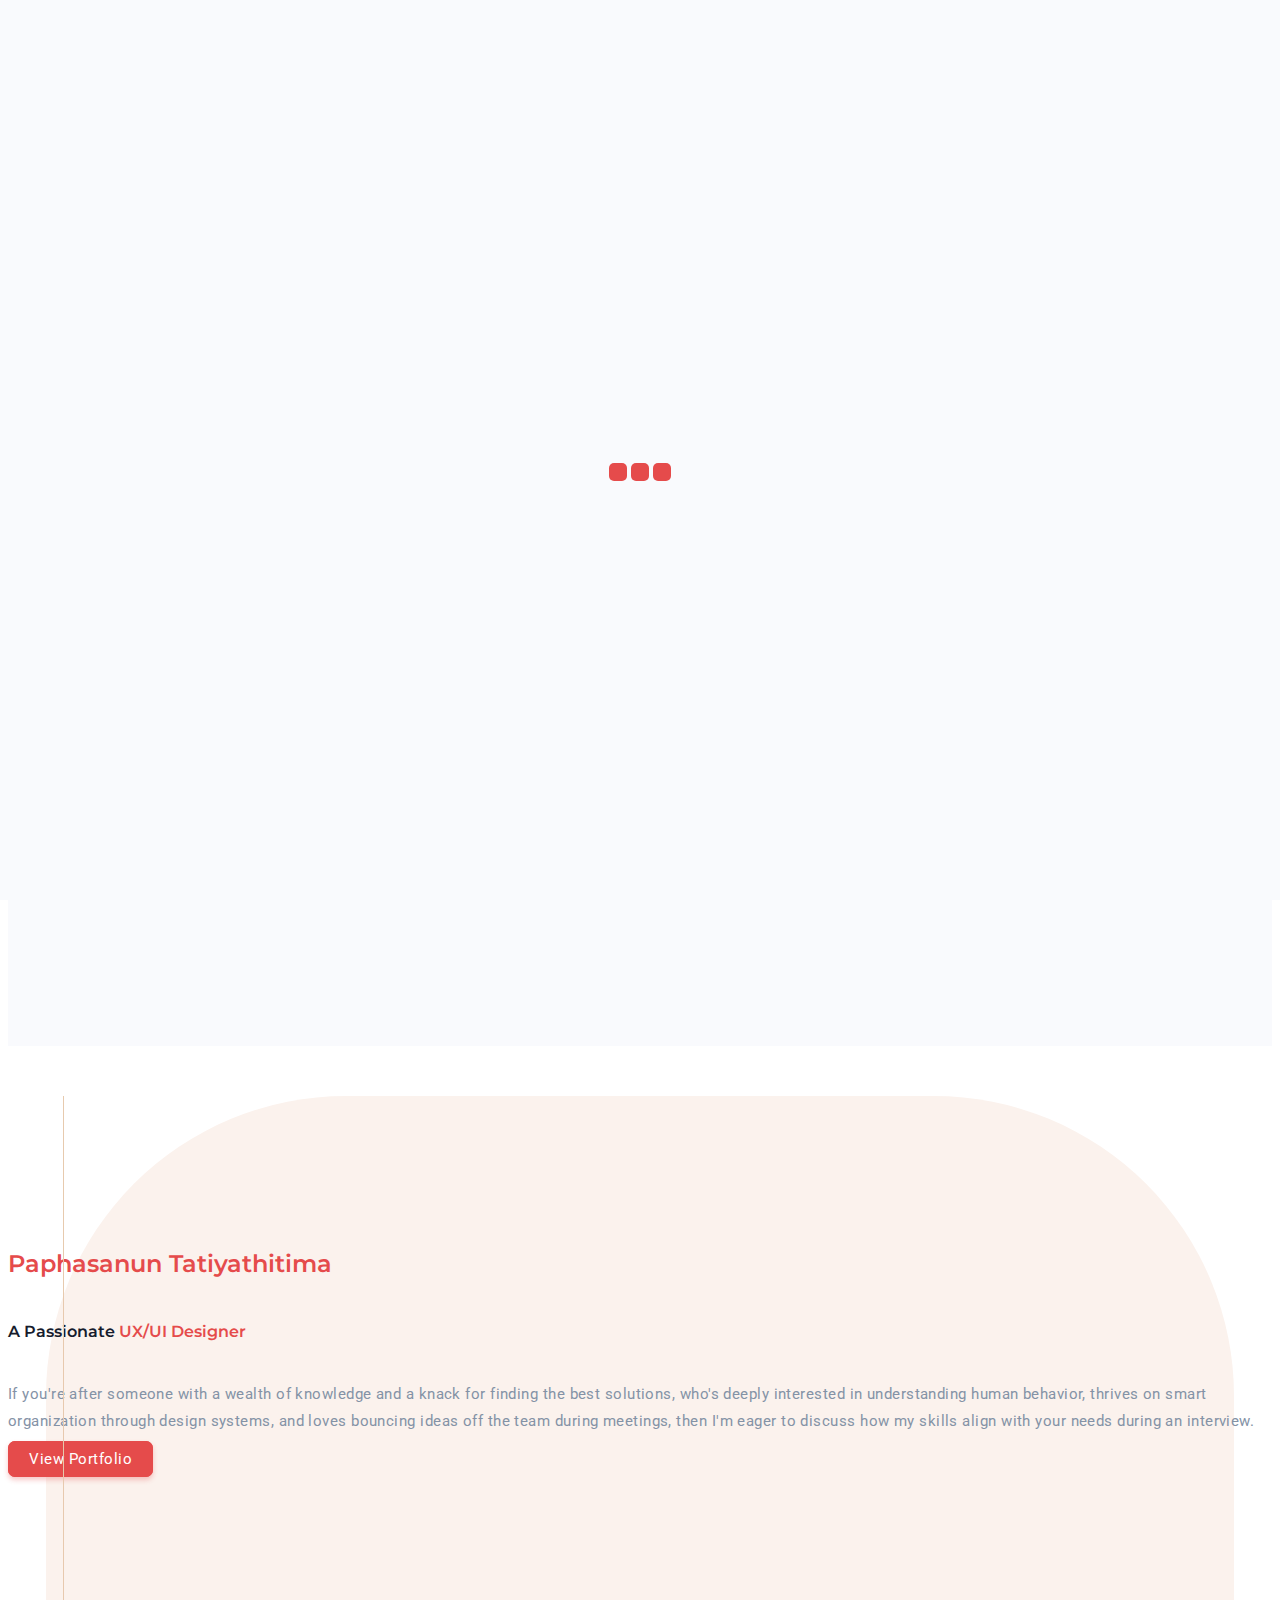
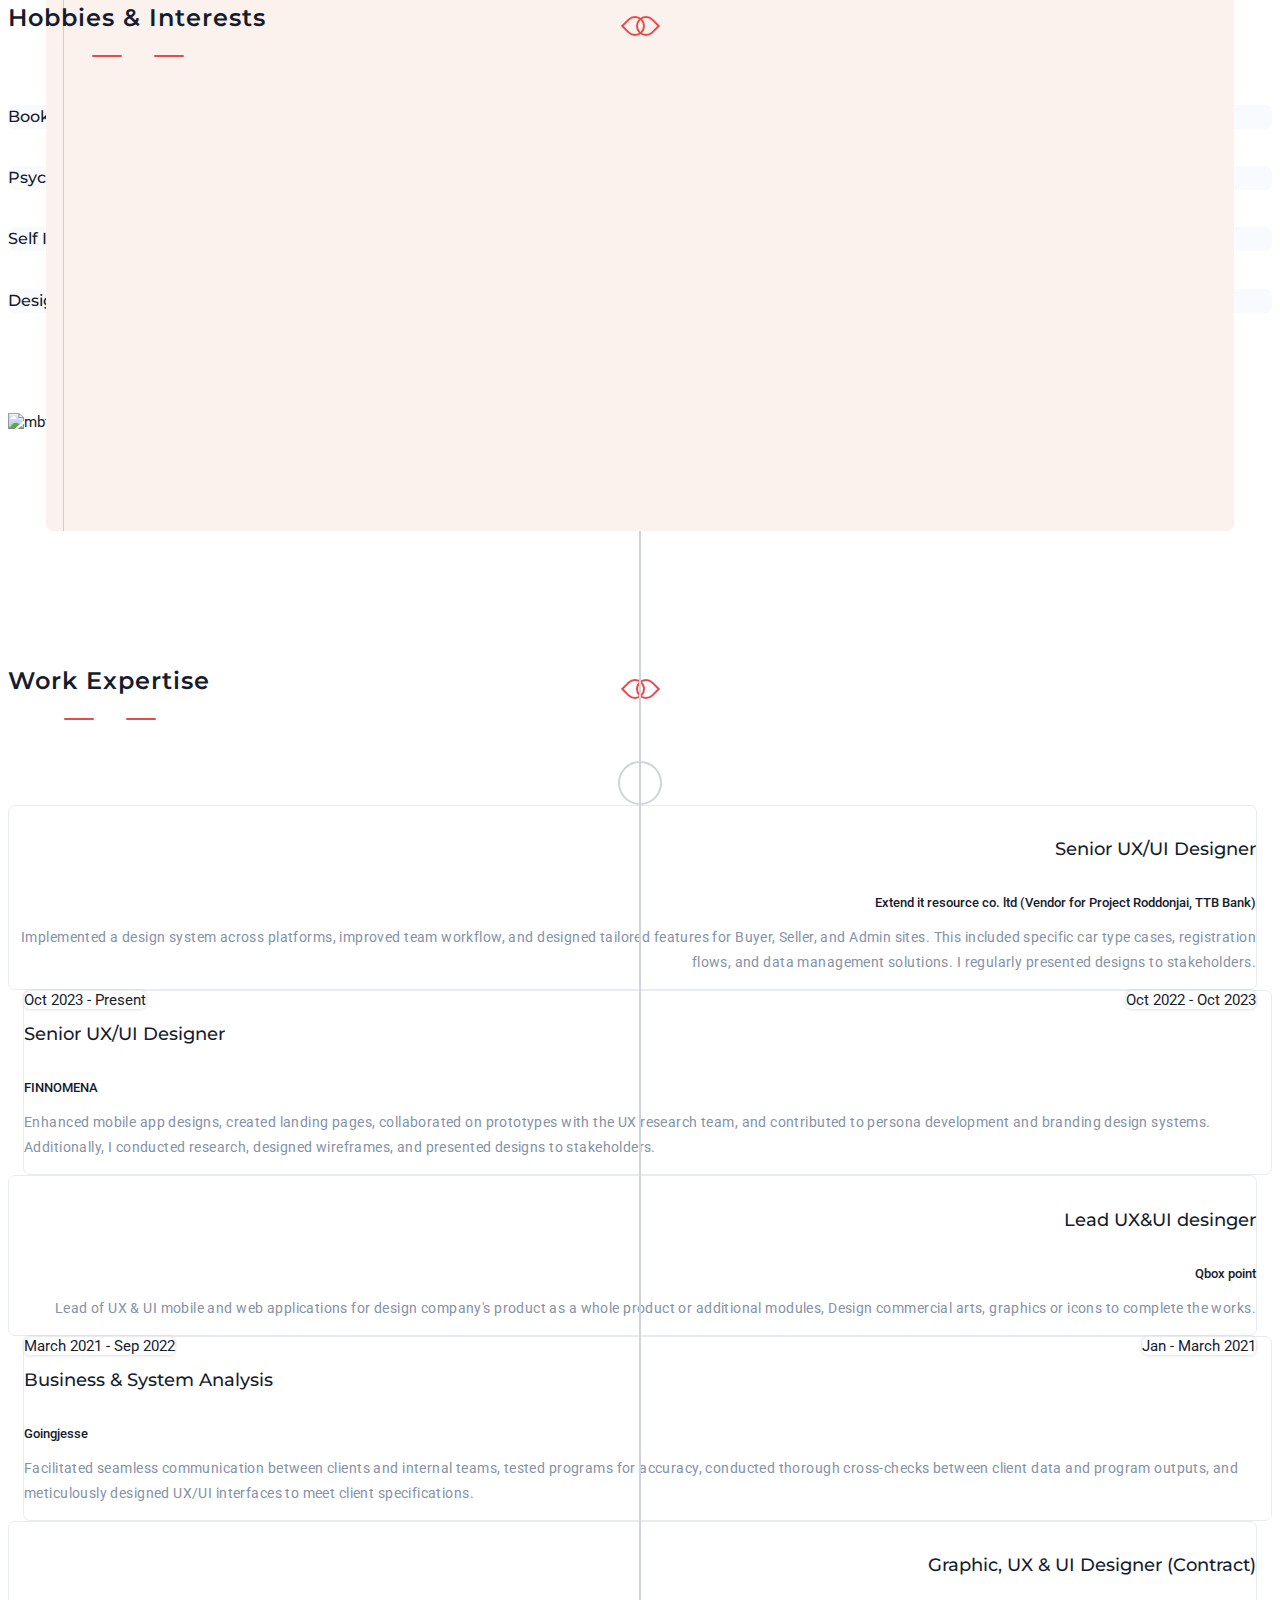
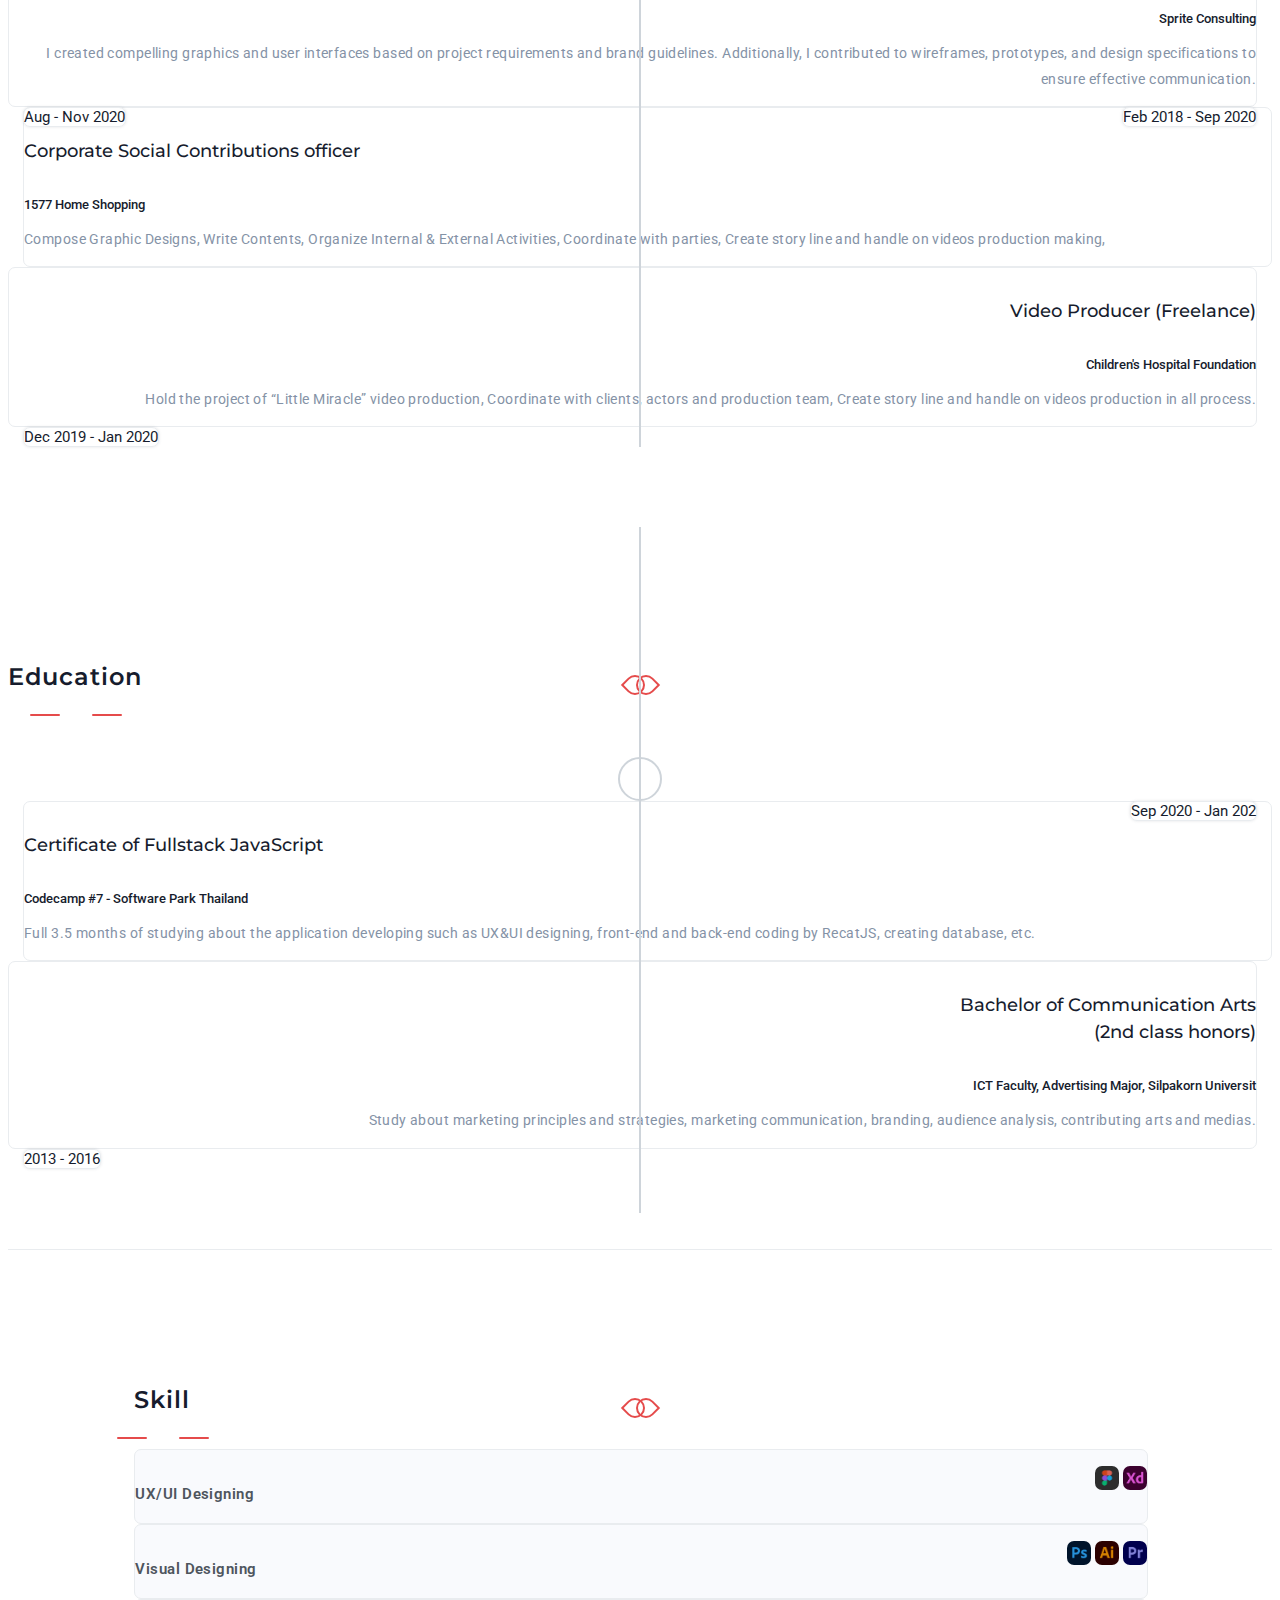
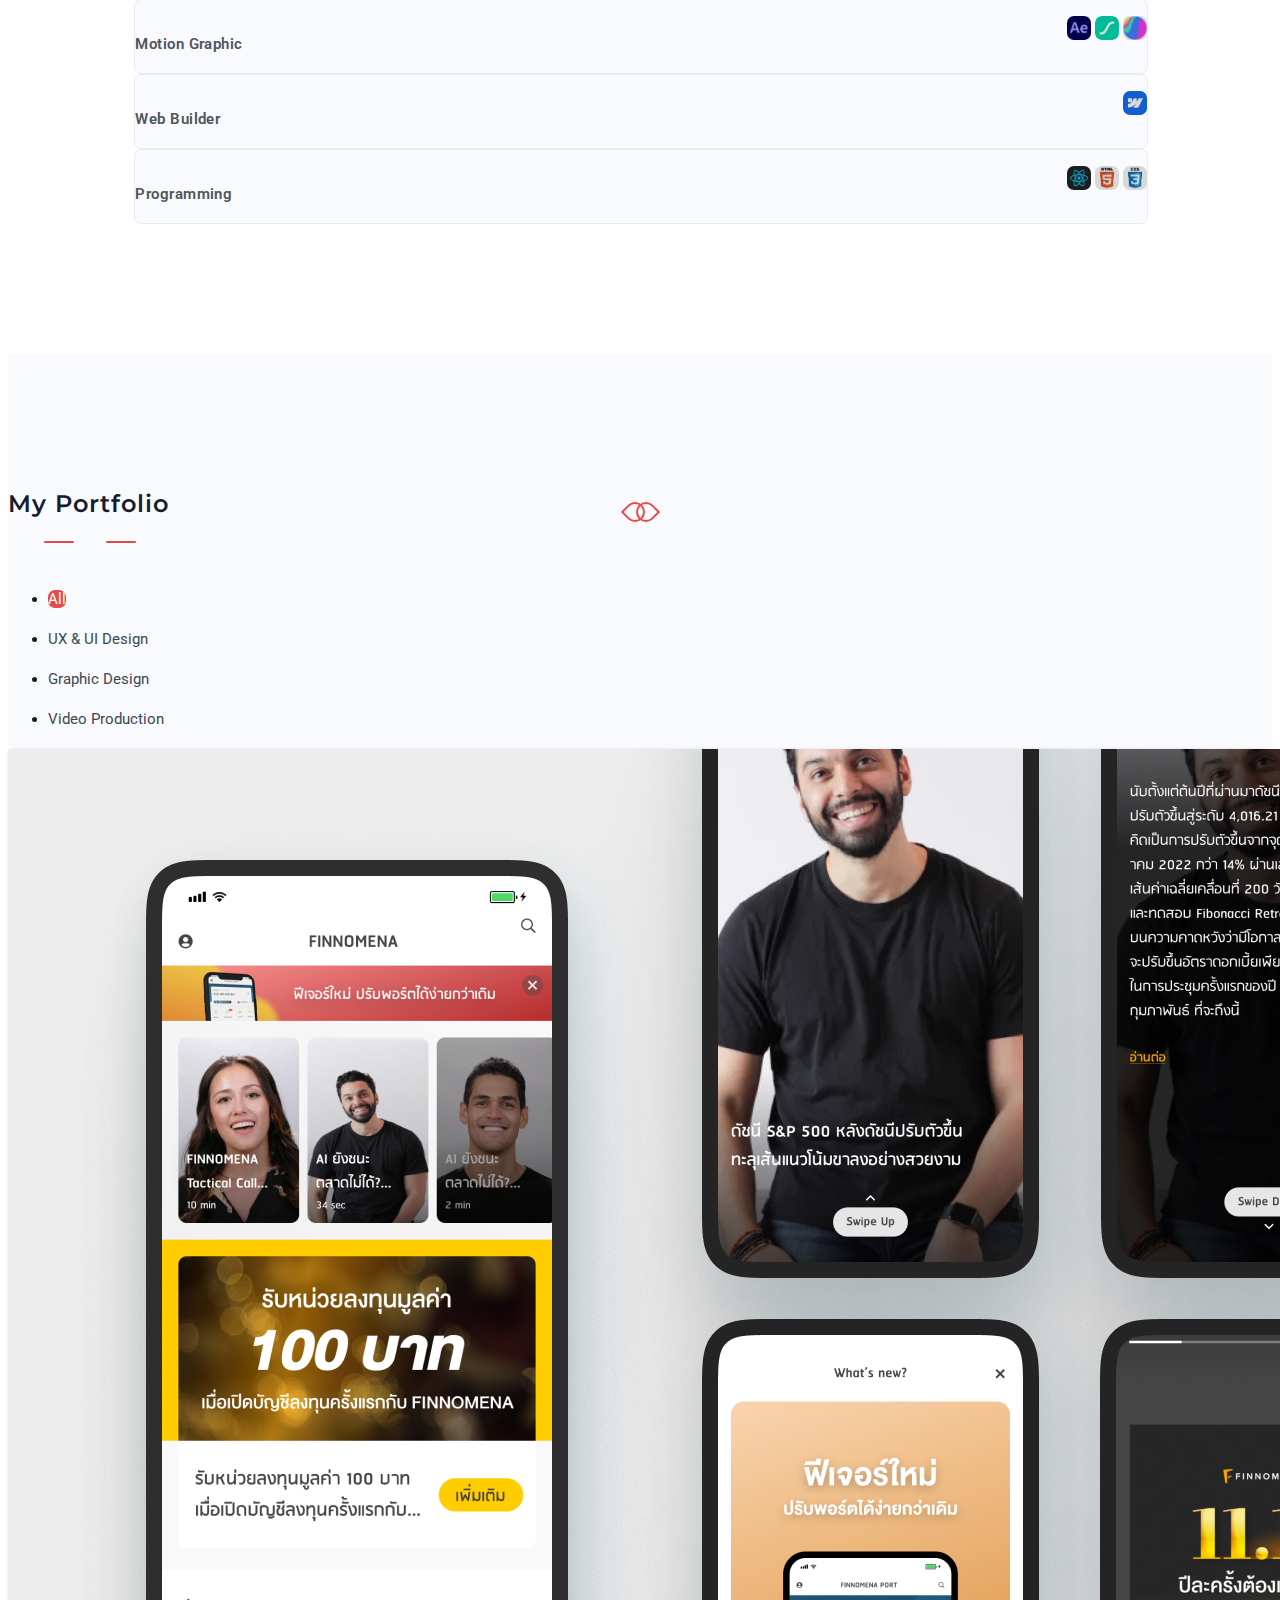
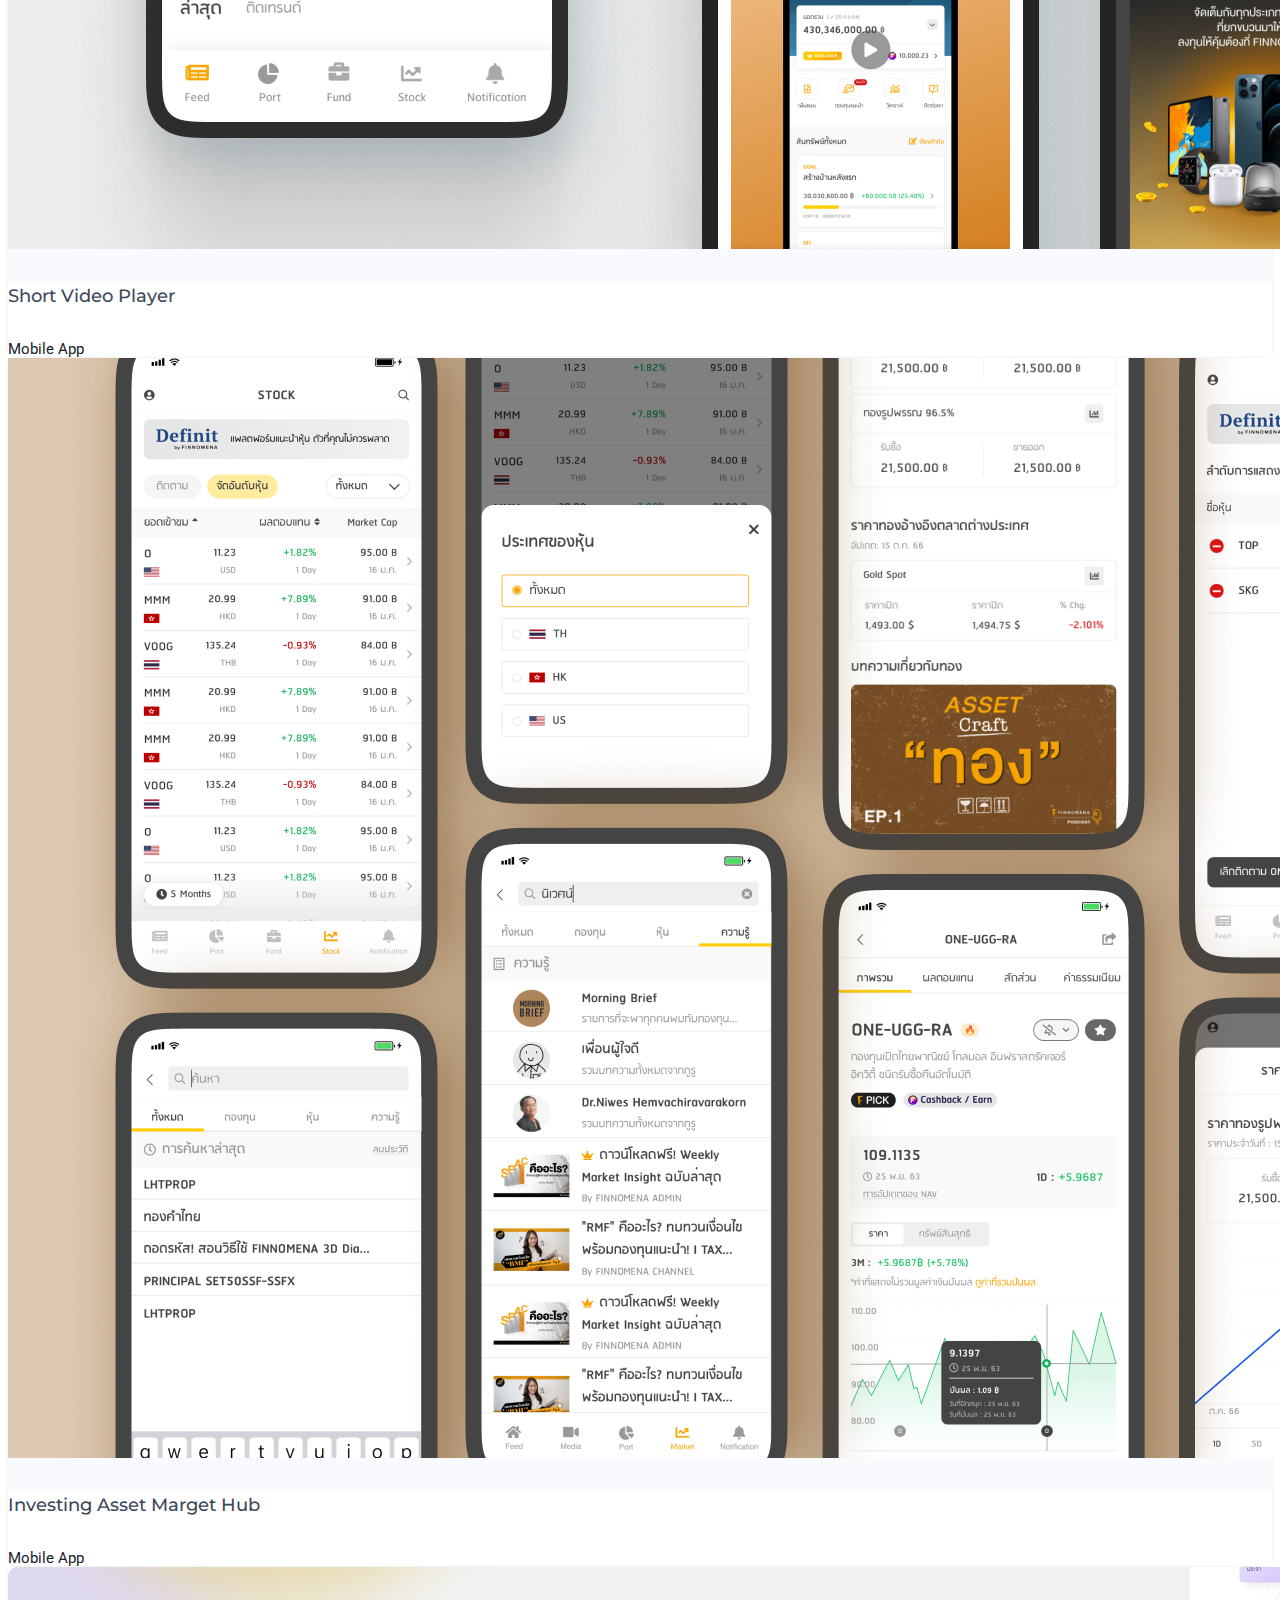
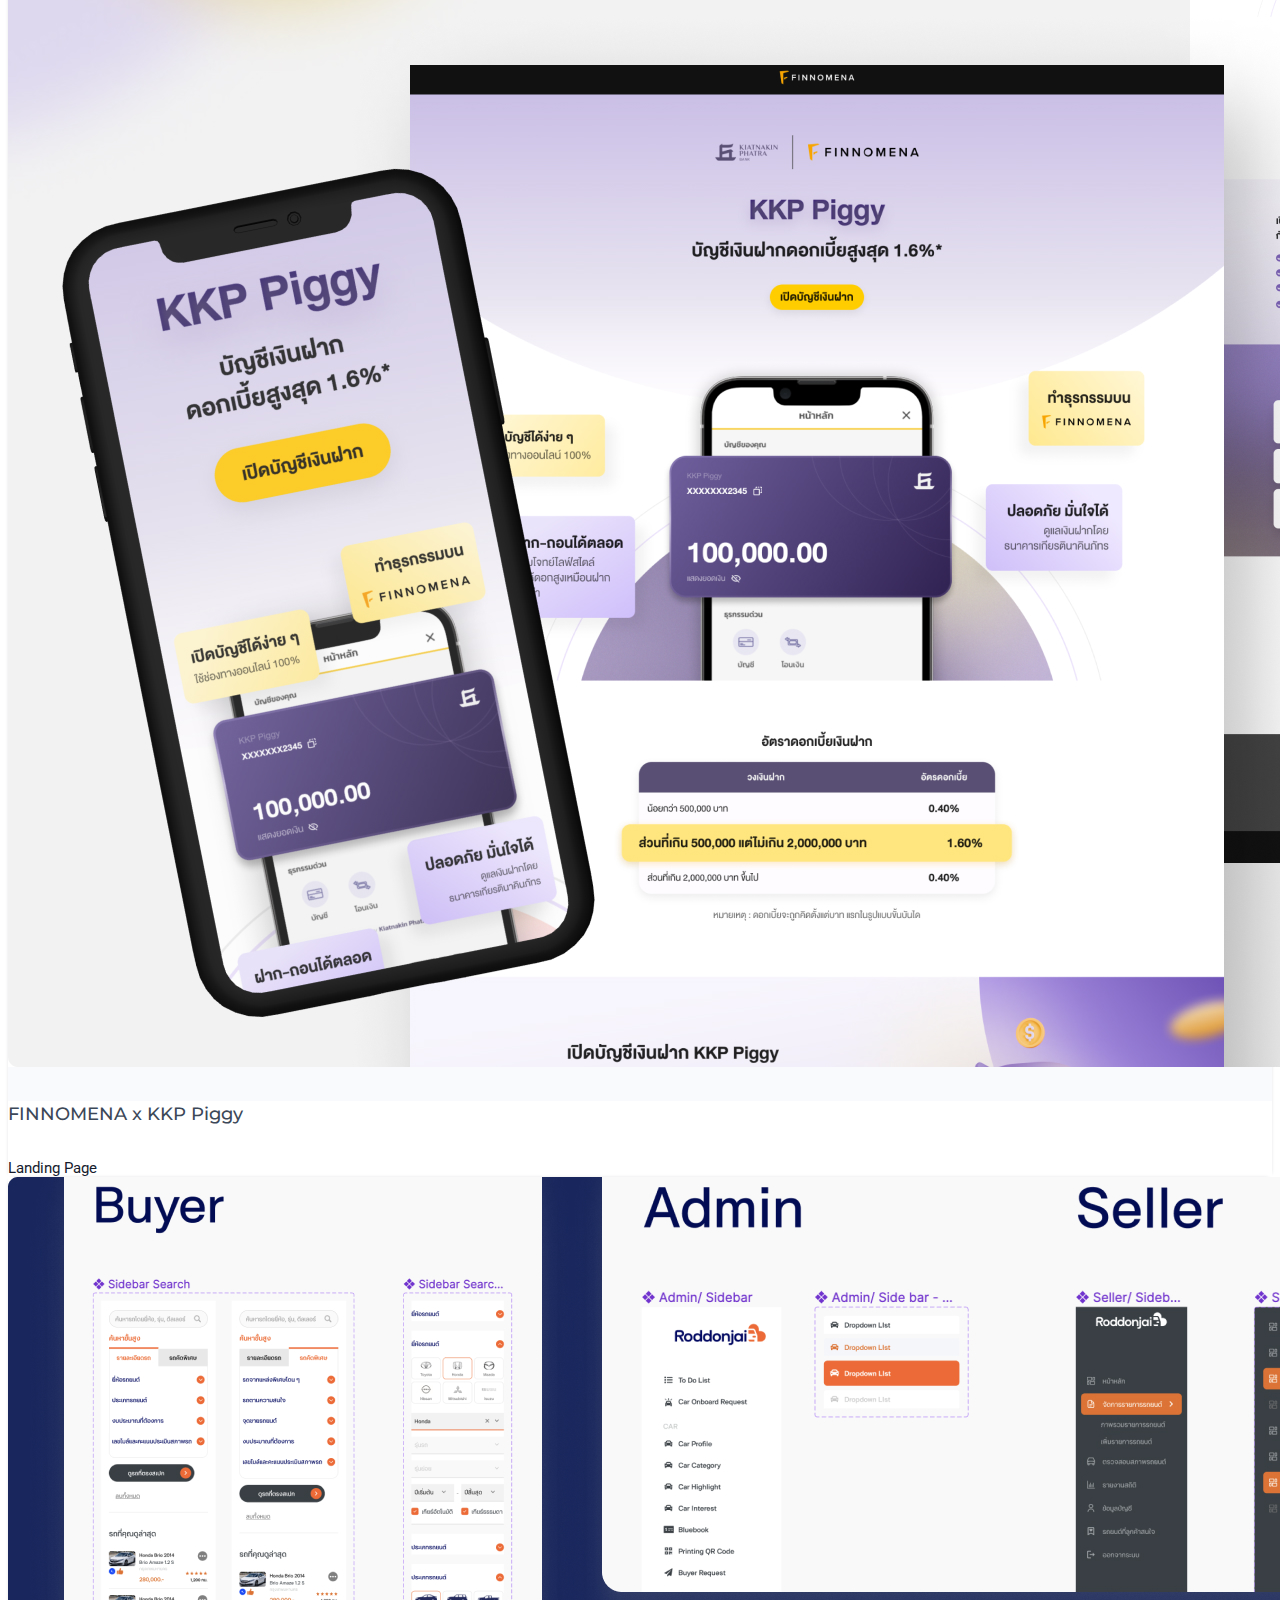
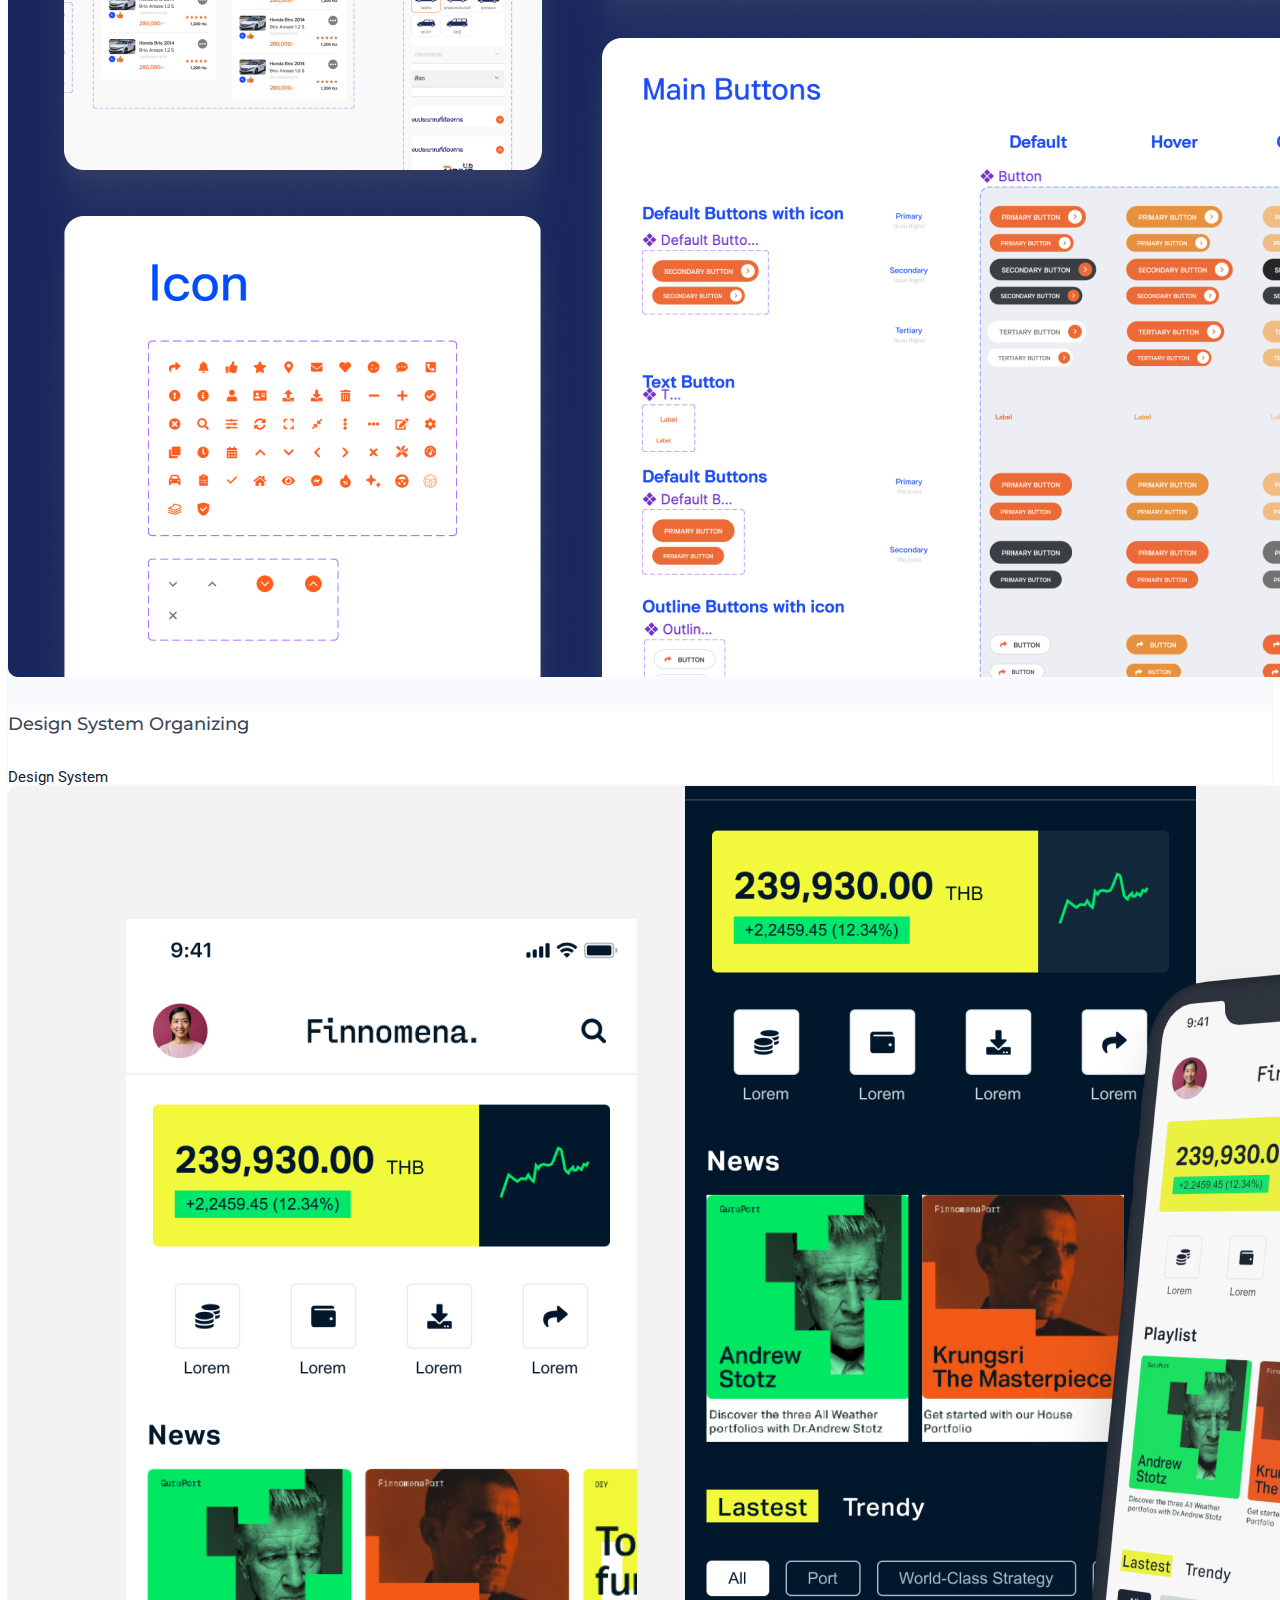
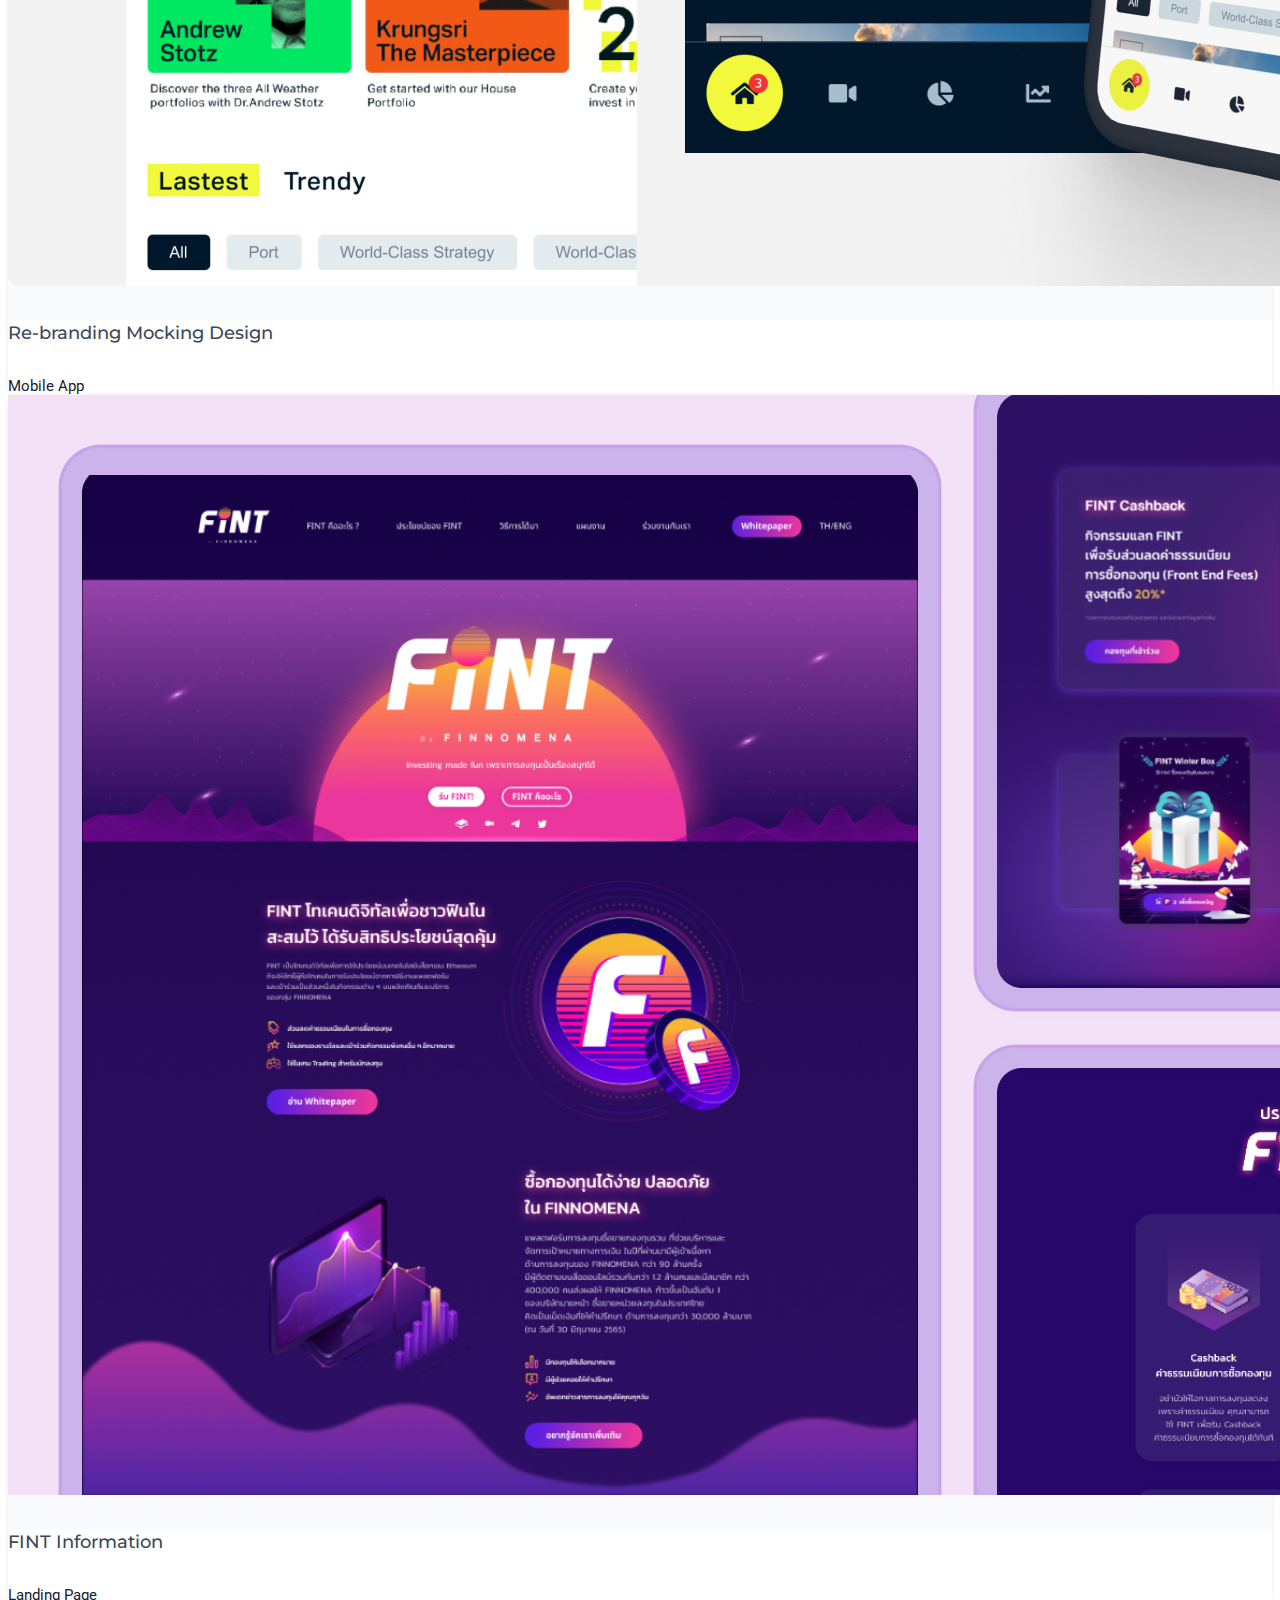
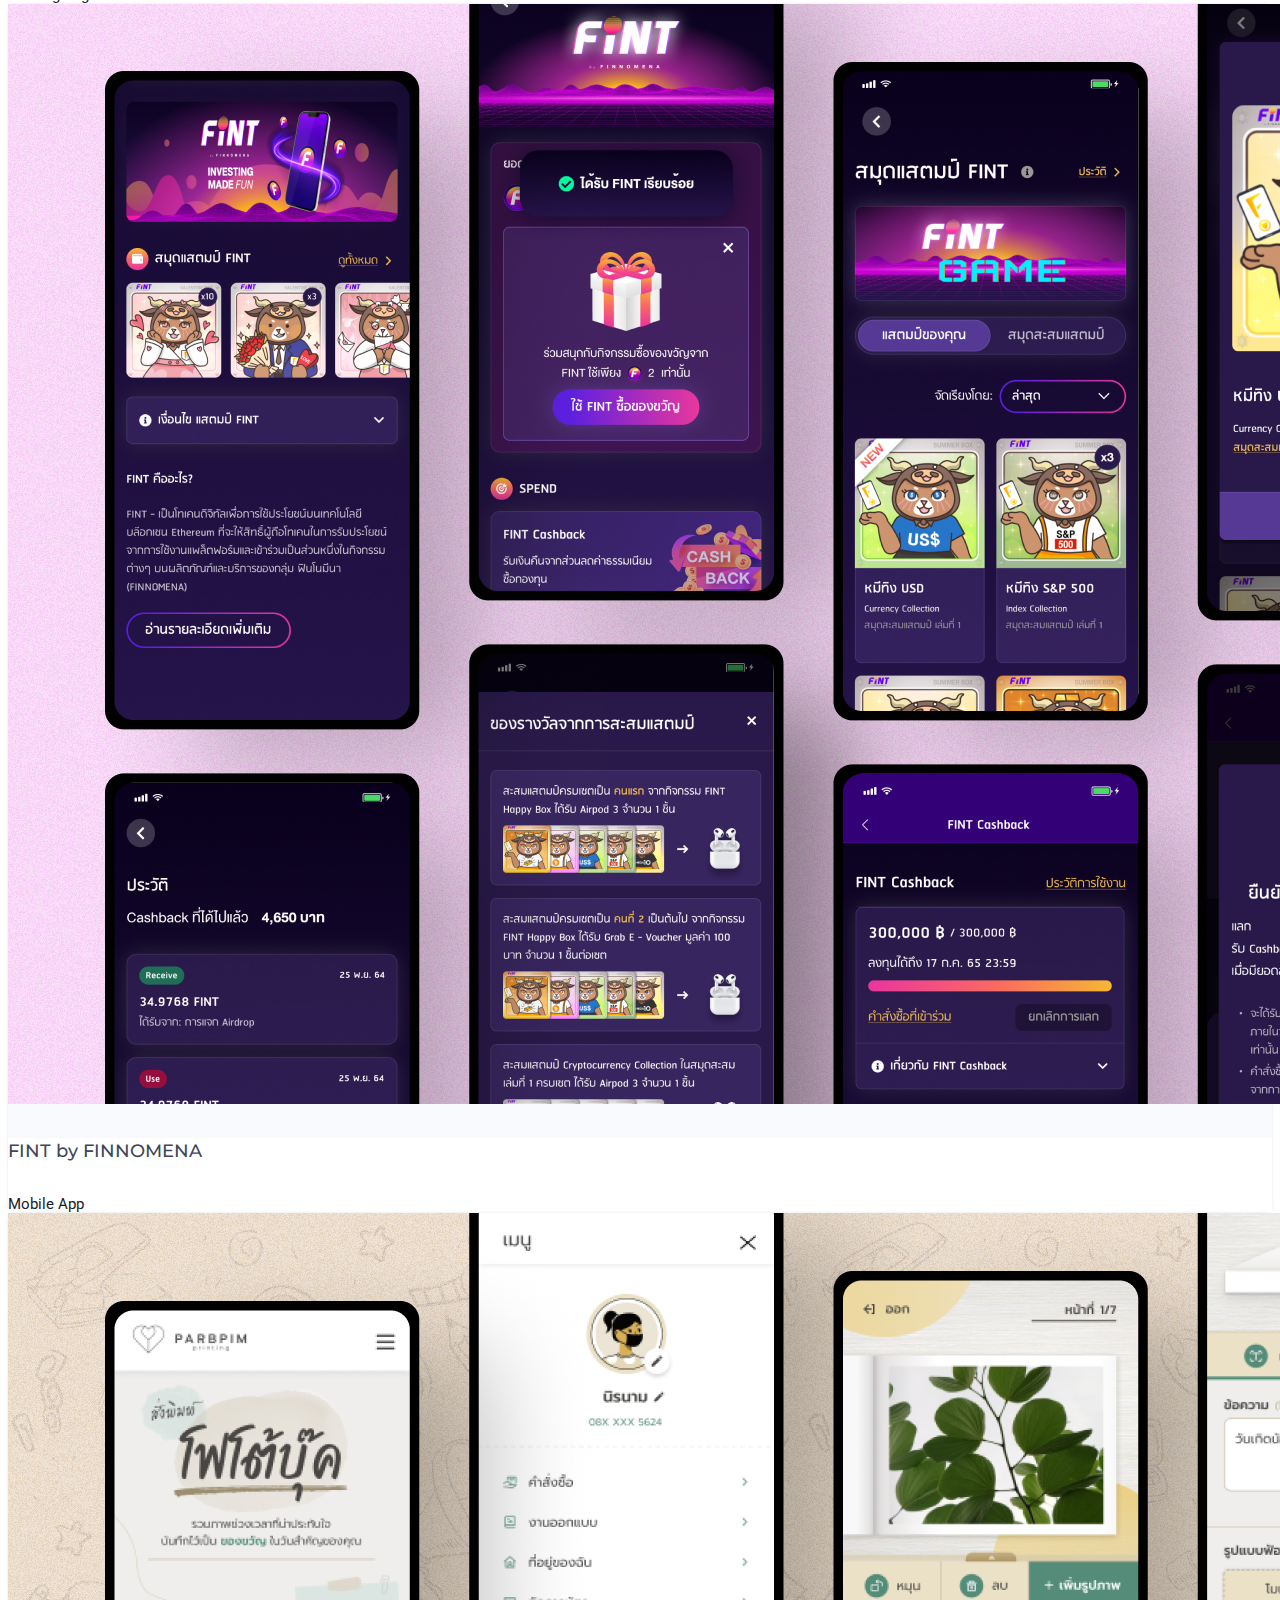
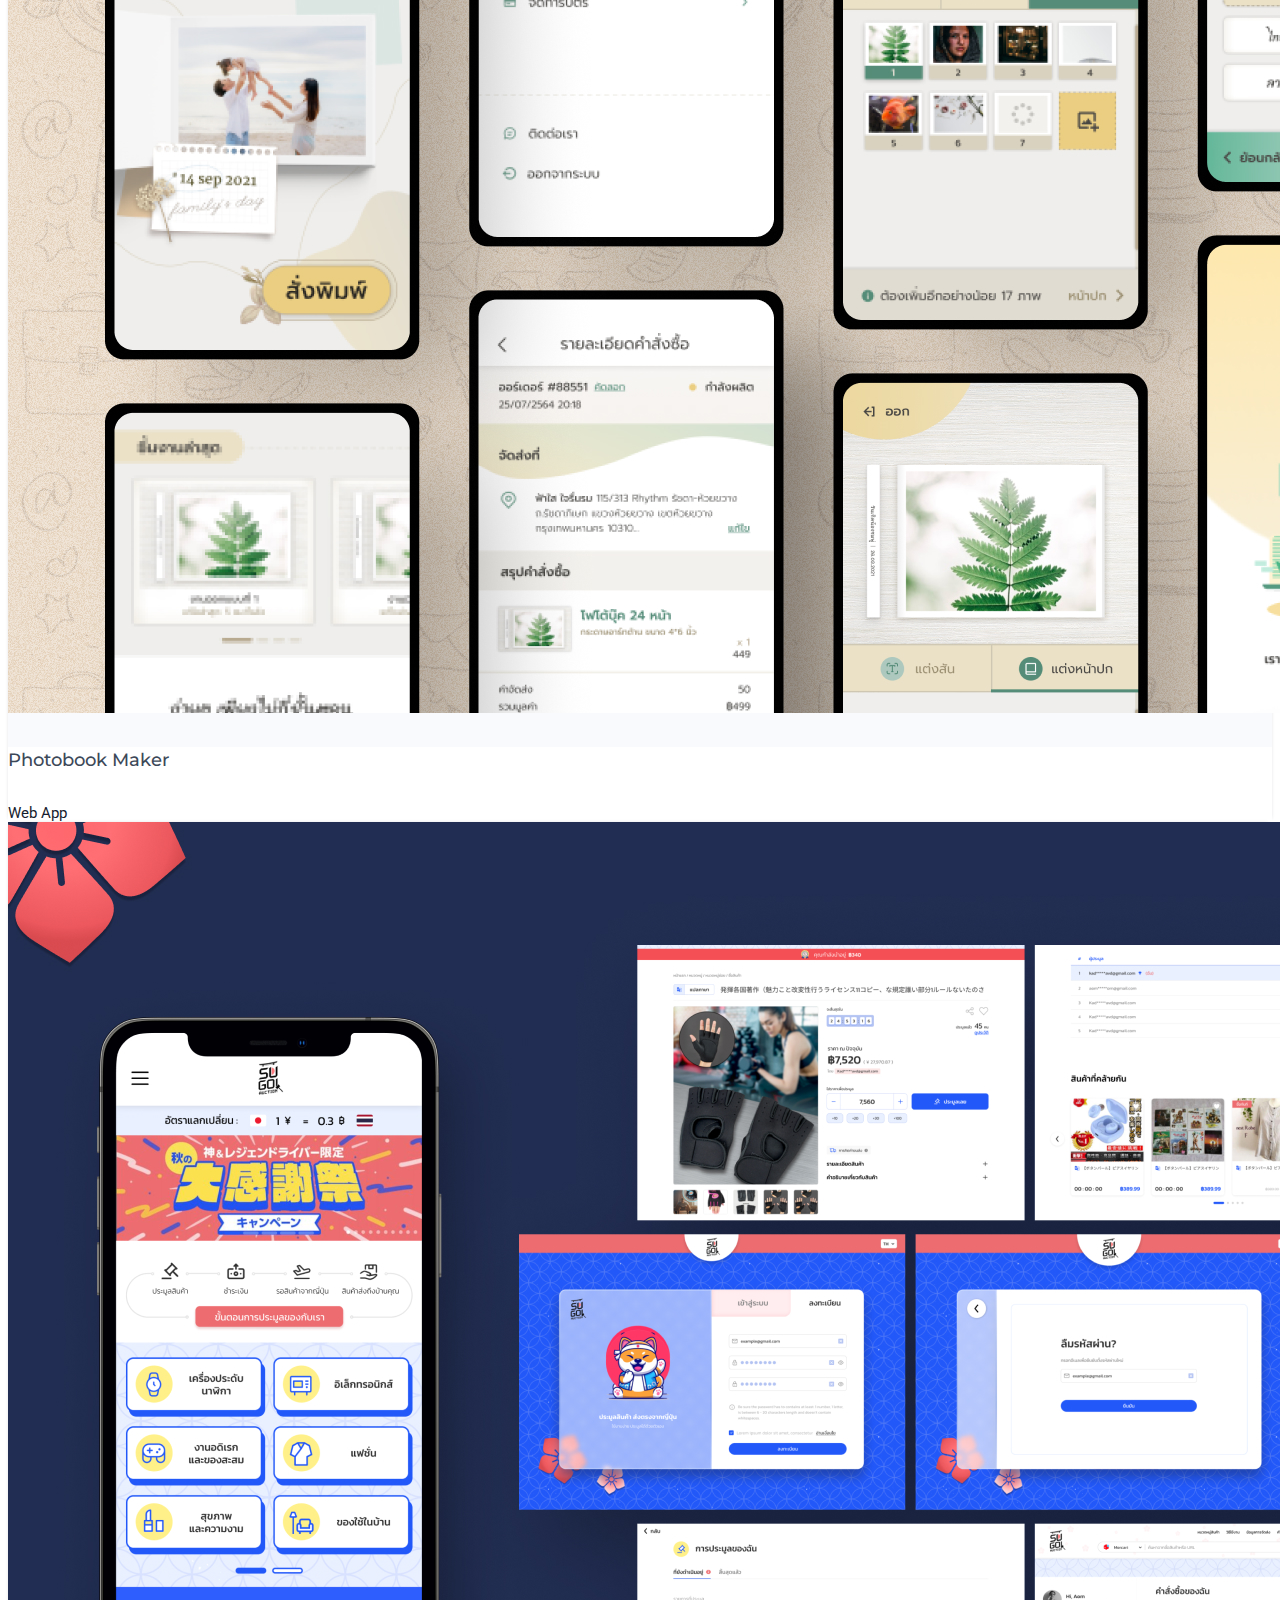
==== commit 428cdfb9: "edit" ====
--- a/index.html
+++ b/index.html
@@ -277,7 +277,7 @@
                                     </div>
                                 </div><!--end col-->
                                 <div class="col-lg-6 col-md-6 col-sm-6 order-sm-2 order-1">
-                                    <div class="duration duration-right rounded border p-2 pl-4 pr-4 position-relative shadow text-left"> March 2021 - Now</div>
+                                    <div class="duration duration-right rounded border p-2 pl-4 pr-4 position-relative shadow text-left"> March 2021 - Sep 2022</div>
                                 </div><!--end col-->
                             </div><!--end row-->
                         </div><!--end timeline item-->
@@ -432,45 +432,46 @@
 
                                        <div class="px-3 border mr-2 mb-3 mt-4 rounded skill-card"> <p> UX/UI Designing</p> 
                                         <div class="display-flex">
-                                            <img class="company-icon rounded" src="/images/icon/figma.png" alt="Figma">
-                                            <img class="company-icon rounded" src="/images/icon/xd.png" alt="">
+                                            <img class="company-icon rounded" src="images/icon/figma.png" alt="Figma">
+                                            <img class="company-icon rounded" src="images/icon/xd.png" alt="">
                                         </div>
                                          </div>
 
                                          <div class="px-3 border mr-2 mb-3 rounded skill-card"> <p>Visual Designing</p> 
                                             <div class="display-flex">
-                                                <img class="company-icon rounded" src="/images/icon/photoshop.png" alt="">
-                                                <img class="company-icon rounded" src="/images/icon/illustration.png" alt="">
-                                                <img class="company-icon rounded" src="/images/icon/premiere.png" alt="">
+                                                <img class="company-icon rounded" src="images/icon/photoshop.png" alt="">
+                                                <img class="company-icon rounded" src="images/icon/illustration.png" alt="">
+                                                <img class="company-icon rounded" src="images/icon/premiere.png" alt="">
                                             </div>
                                          </div>
 
                                          <div class=" px-3 border mr-2 mb-3 rounded skill-card"> <p>Motion Graphic</p> 
                                             <div class="display-flex">
-                                                <img class="company-icon rounded" src="/images/icon/aftereffects.png" alt="">
-                                                <img class="company-icon rounded" src="/images/icon/lottiefiles.png" alt="">
-                                                <img class="company-icon rounded" src="/images/icon/spline.jpeg" alt="">
+                                                <img class="company-icon rounded" src="images/icon/aftereffects.png" alt="">
+                                                <img class="company-icon rounded" src="images/icon/lottiefiles.png" alt="">
+                                                <img class="company-icon rounded" src="images/icon/spline.jpeg" alt="">
                                             </div>
                                          </div>
 
                                          <div class="px-3 border mr-2 mb-3 rounded skill-card"> <p>Web Builder</p> 
                                             <div class="display-flex">
-                                                <img class="company-icon rounded" src="/images/icon/webflow.webp" alt="">
+                                                <img class="company-icon rounded" src="images/icon/webflow.webp" alt="">
                                             </div>
                                          </div>
 
                                          <div class=" px-3 border mr-2 mb-3 rounded skill-card"> <p>Programming</p> 
                                             <div class="display-flex">
-                                                <img class="company-icon rounded" src="/images/icon/react.png" alt="">
-                                                <img class="company-icon rounded" src="/images/icon/html.png" alt="">
-                                                <img class="company-icon rounded" src="/images/icon/css.png" alt="">
+                                                <img class="company-icon rounded" src="images/icon/react.png" alt="">
+                                                <img class="company-icon rounded" src="images/icon/html.png" alt="">
+                                                <img class="company-icon rounded" src="images/icon/css.png" alt="">
                                             </div>
                                          </div>
                                      </div>    
                                </div>
+                            </div>
                         </div> <!-- end row --> 
                     </div> <!-- end about detail -->
-                </div> <!-- end col -->        
+                </div> <!-- end col -->    
             </div><!--end row-->
         </div><!--end container fluid-->
     </section><!--end section-->   
